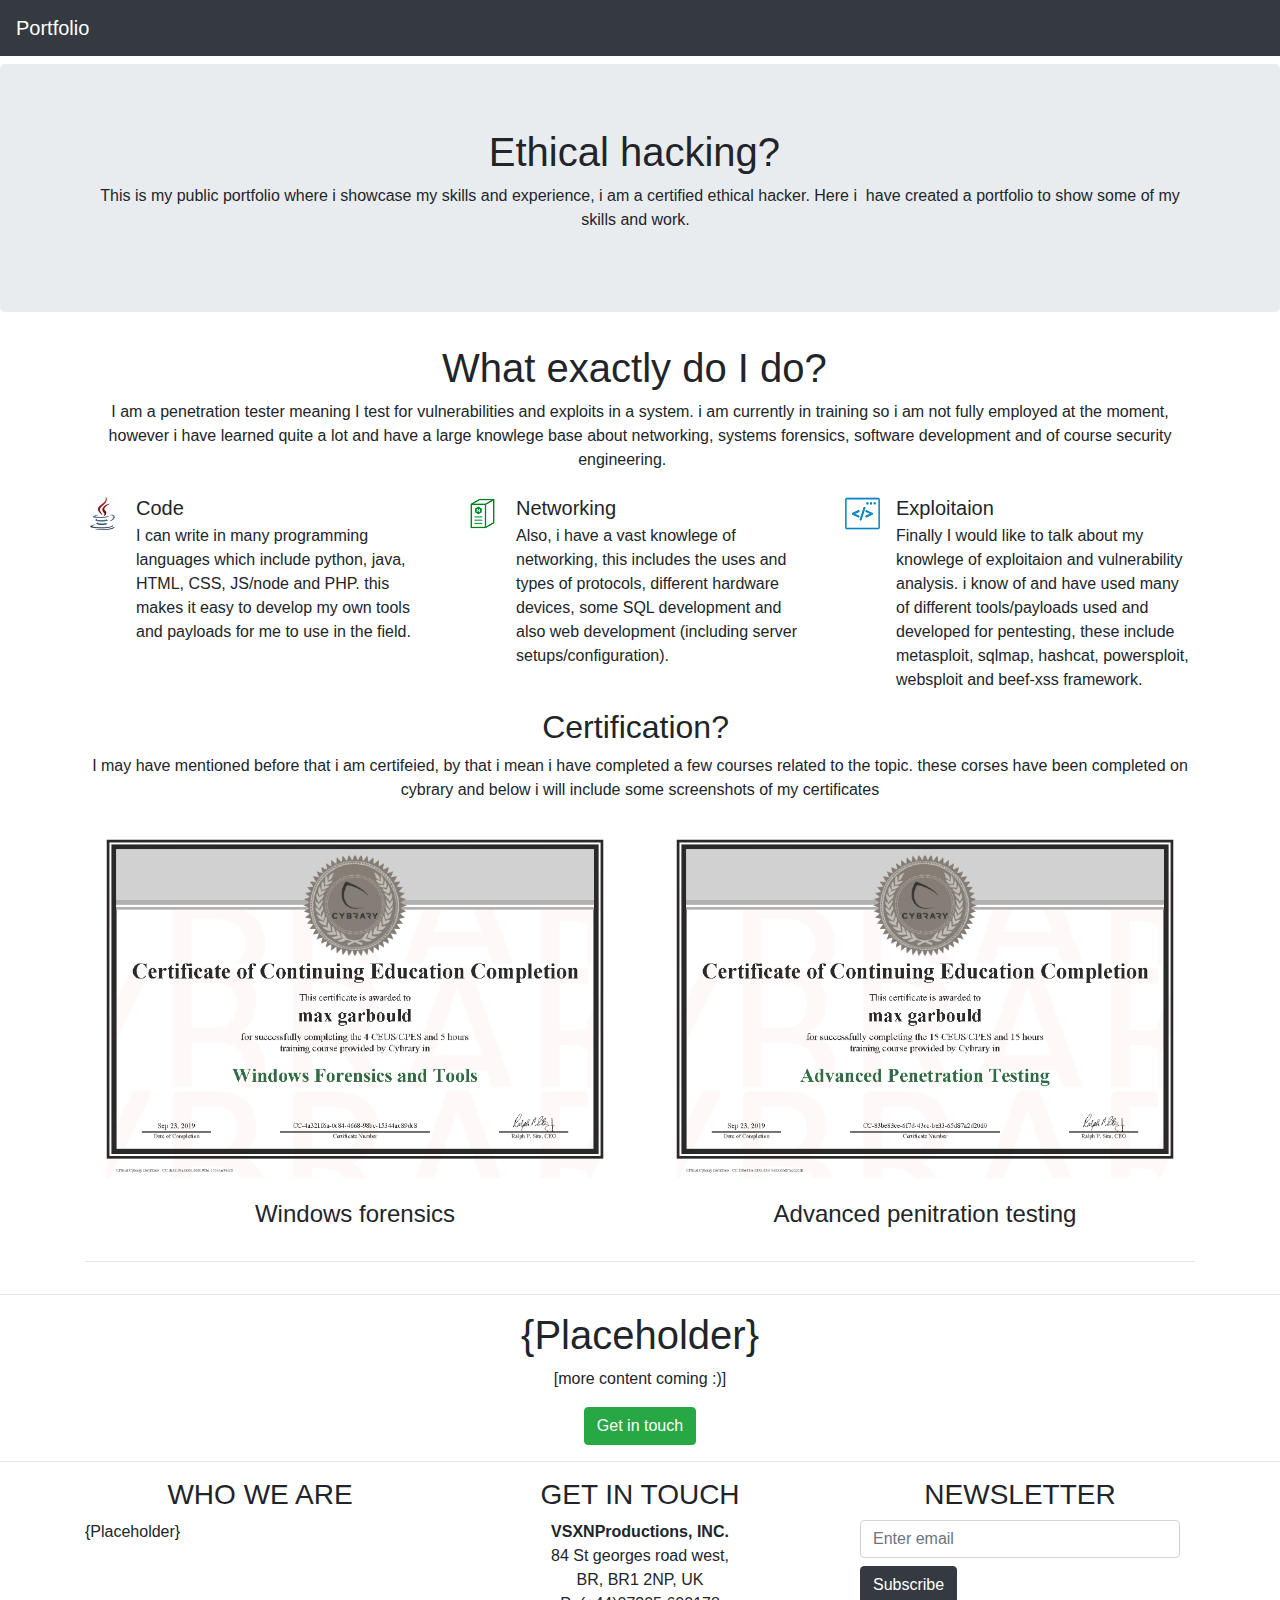
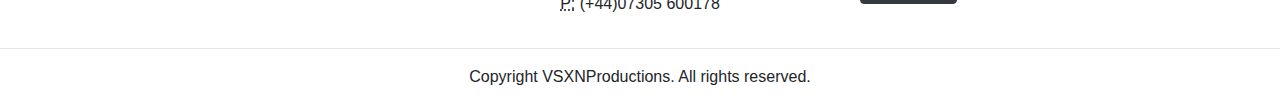
==== docs/index.html @ 8e60f8fa "Update" ====
<!DOCTYPE html>
<html lang="en">
  <head>
    <meta charset="utf-8">
    <meta http-equiv="X-UA-Compatible" content="IE=edge">
    <meta name="viewport" content="width=device-width, initial-scale=1">
    <title>VSXNProductions</title>
    <!-- Bootstrap -->
    <link href="../css/bootstrap-4.3.1.css" rel="stylesheet">
  </head>
  <body>
    <nav class="navbar navbar-expand-lg navbar-dark bg-dark">
      <a class="navbar-brand" href="#">Portfolio</a>
      <button class="navbar-toggler" type="button" data-toggle="collapse" data-target="#navbarSupportedContent" aria-controls="navbarSupportedContent" aria-expanded="false" aria-label="Toggle navigation">
      <span class="navbar-toggler-icon"></span>
      </button>        
            </a>
            <div class="dropdown-menu" aria-labelledby="navbarDropdown">
            </div>
          </li>
        </ul>
      </div>
    </nav>
    <section>
      <div class="jumbotron text-center mt-2">
        <div class="container">
          <div class="row">
            <div class="col-12">
              <h1>Ethical hacking?&nbsp;</h1>
              <p>This is my public portfolio where i showcase my skills and experience, i am a certified ethical hacker. Here i&nbsp; have created a portfolio to show some of my skills and work.&nbsp;&nbsp;</p>
            </div>
          </div>
        </div>
      </div>
    </section>
    <section>
      <div class="container">
        <div class="row">
          <div class="col-12 text-center">
            <h1>What exactly do I do?&nbsp;</h1>
            <p>I am a penetration tester meaning I test for vulnerabilities and exploits in a system. i am currently in training so i am not fully employed at the moment, however i have learned quite a lot and have a large knowlege base about networking, systems forensics, software development and of course security engineering.&nbsp; &nbsp; &nbsp; &nbsp;&nbsp;</p>
          </div>
        </div>
      </div>
    </section>
    <section>
      <div class="container mt-2">
        <div class="row">
          <div class="col-md-4 col-12">
            <ul class="list-unstyled">
              <li class="media">
                <img class="mr-3" src="../images/java.png" alt="Generic placeholder image">
                <div class="media-body">
                  <h5 class="mt-0 mb-1">Code</h5>
                  I can write in many programming languages which include python, java, HTML, CSS, JS/node and PHP. this makes it easy to develop my own tools and payloads for me to use in the field.
                </div>
              </li>
            </ul>
          </div>
          <div class="col-md-4 col-12">
            <ul class="list-unstyled">
              <li class="media">
                <img class="mr-3" src="../images/nginx.png" alt="Generic placeholder image">
                <div class="media-body">
                  <h5 class="mt-0 mb-1">Networking</h5>
                  Also, i have a vast knowlege of networking, this includes the uses and types of protocols, different hardware devices, some SQL development and also web development (including server setups/configuration).
                </div>
              </li>
            </ul>
          </div>
          <div class="col-md-4 col-12">
            <ul class="list-unstyled">
              <li class="media">
                <img class="mr-3" src="../images/sploit.png" alt="generic placeholder image">
                <div class="media-body">
                  <h5 class="mt-0 mb-1">Exploitaion&nbsp;&nbsp;</h5>
                  Finally I would like to talk about my knowlege of exploitaion and vulnerability analysis. i know of  and have used many of different tools/payloads used and developed for pentesting, these include metasploit, sqlmap, hashcat, powersploit, websploit and beef-xss framework.
                </div>
              </li>
            </ul>
          </div>
        </div>
      </div>
    </section>
    <section>
      <div class="container">
        <div class="row">
          <div class="col-12 text-center">
            <h2>Certification?&nbsp;</h2>
            <p>I may have mentioned before that i am certifeied, by that i mean i have completed a few courses related to the topic. these corses have been completed on cybrary and below i will include some screenshots of my certificates </p>
          </div>
        </div>
        <div class="row">
          <div class="col-md-6 col-12 text-center">
            <img class="img-fluid" src="../images/cert-forensics.png" alt="">
            <h4>Windows forensics</h4>
            <h6></h6>
          </div>
          <div class="col-md-6 col-12 text-center mt-md-0 mt-2">
            <img class="img-fluid" src="../images/cert-pentesting.png" alt="">
            <h4>Advanced penitration testing</h4>
            <h6></h6>
          </div>
        </div>
        <div class="row mt-2">
          <div class="col-md-3 col-6"><img class="img-fluid float-right" src="images/200x200.gif" alt=""></div>
          <div class="col-md-3 col-6"><img class="img-fluid float-left" src="images/200x200.gif" alt=""></div>
          <div class="col-md-3 col-6 mt-md-0 mt-1"><img class="img-fluid float-right" src="images/200x200.gif" alt=""></div>
          <div class="col-md-3 col-6 mt-md-0 mt-1"><img class="img-fluid float-left" src="images/200x200.gif" alt=""></div>
        </div>
        <hr>
        <div class="row">
          <div class="col-md-3 col-6"><img class="img-fluid float-right" src="images/200x200.gif" alt=""></div>
          <div class="col-md-3 col-6"><img class="img-fluid float-left" src="images/200x200.gif" alt=""></div>
          <div class="col-md-3 col-6 mt-md-0 mt-1"><img class="img-fluid float-right" src="images/200x200.gif" alt=""></div>
          <div class="col-md-3 col-6 mt-md-0 mt-1"><img class="img-fluid float-left" src="images/200x200.gif" alt=""></div>
        </div>
      </div>
    </section>
    <hr>
    <section>
      <div class="container">
        <div class="row">
          <div class="col-12 text-center">
            <h1>{Placeholder}</h1>
            <p>[more content coming :)]</p>
            <button type="button" class="btn btn-success">Get in touch</button>
          </div>
        </div>
      </div>
    </section>
    <hr>
    <div class="section">
      <div class="container">
        <div class="row">
          <div class="col-md-4 col-12">
            <h3 class="text-center">WHO WE ARE</h3>
            <p>{Placeholder}</p>
          </div>
          <div class="col-md-4 col-12">
            <h3 class="text-center">GET IN TOUCH</h3>
            <address class="text-center">
              <strong>VSXNProductions, INC.</strong><br>
              84 St georges road west,<br>
              BR, BR1 2NP, UK<br>
              <abbr title="Phone">P:</abbr> (+44)07305 600178
            </address>
          </div>
          <div class="col-md-4 col-12">
            <h3 class="text-center">NEWSLETTER</h3>
            <form>
              <div class="form-group col-12">
                <input type="email" class="form-control" id="exampleInputEmail1" placeholder="Enter email">
                <button type="submit" class="btn btn-dark mt-2">Subscribe</button>
              </div>
            </form>
          </div>
        </div>
      </div>
    </div>
    <hr>
    <footer class="text-center">
      <div class="container">
        <div class="row">
          <div class="col-12">
            <p>Copyright VSXNProductions. All rights reserved.</p>
          </div>
        </div>
      </div>
    </footer>
    <!-- jQuery (necessary for Bootstrap's JavaScript plugins) -->
    <script src="../js/jquery-3.3.1.min.js"></script>
    <!-- Include all compiled plugins (below), or include individual files as needed -->
    <script src="../js/popper.min.js"></script>
    <script src="../js/bootstrap-4.3.1.js"></script>
  </body>
</html>
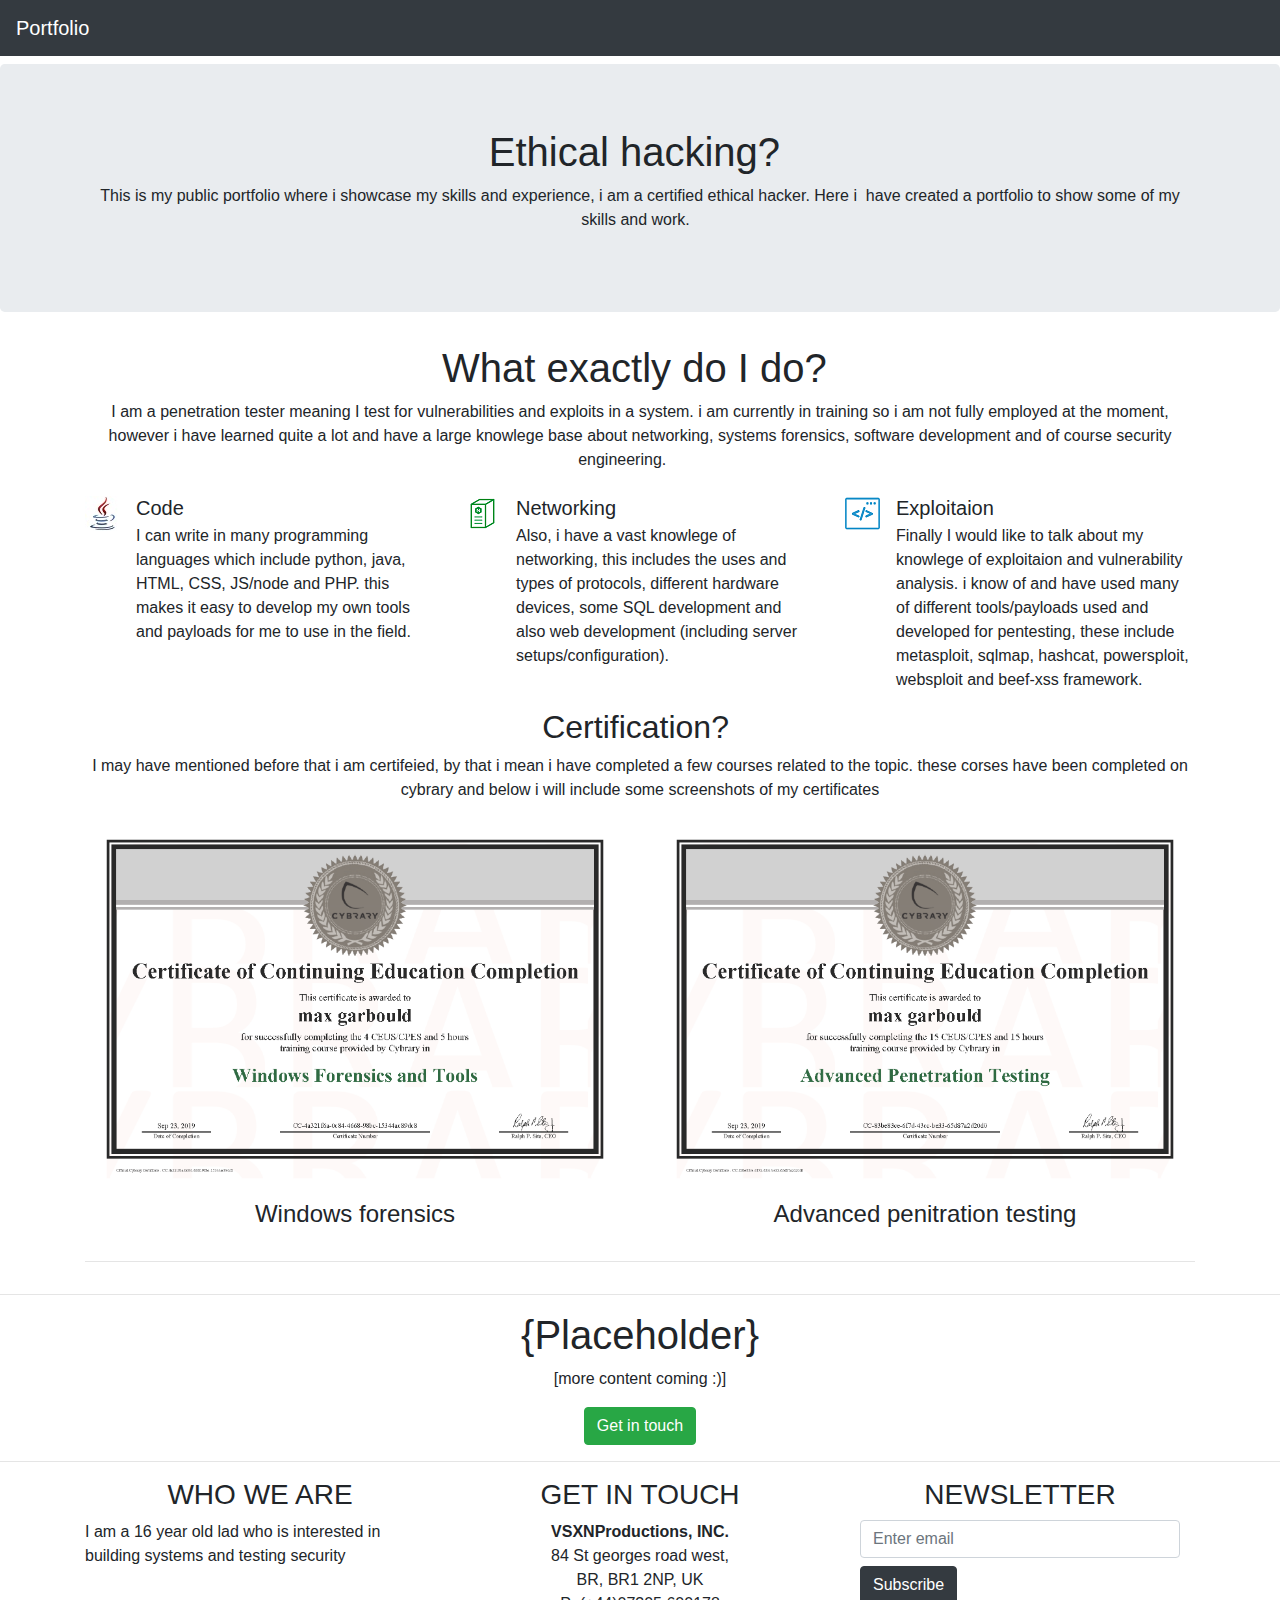
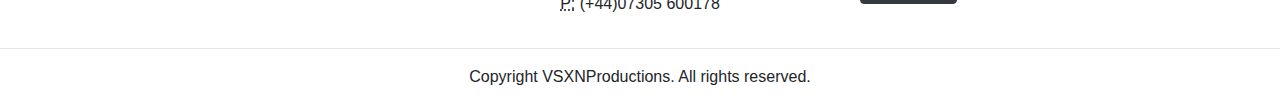
==== commit badde880: "Delete index.html" ====
--- a/docs/index.html
+++ b/docs/index.html
@@ -1,177 +1,177 @@
-<!DOCTYPE html>
-<html lang="en">
-  <head>
-    <meta charset="utf-8">
-    <meta http-equiv="X-UA-Compatible" content="IE=edge">
-    <meta name="viewport" content="width=device-width, initial-scale=1">
-    <title>VSXNProductions</title>
-    <!-- Bootstrap -->
-    <link href="../css/bootstrap-4.3.1.css" rel="stylesheet">
-  </head>
-  <body>
-    <nav class="navbar navbar-expand-lg navbar-dark bg-dark">
-      <a class="navbar-brand" href="#">Portfolio</a>
-      <button class="navbar-toggler" type="button" data-toggle="collapse" data-target="#navbarSupportedContent" aria-controls="navbarSupportedContent" aria-expanded="false" aria-label="Toggle navigation">
-      <span class="navbar-toggler-icon"></span>
-      </button>        
-            </a>
-            <div class="dropdown-menu" aria-labelledby="navbarDropdown">
-            </div>
-          </li>
-        </ul>
-      </div>
-    </nav>
-    <section>
-      <div class="jumbotron text-center mt-2">
-        <div class="container">
-          <div class="row">
-            <div class="col-12">
-              <h1>Ethical hacking?&nbsp;</h1>
-              <p>This is my public portfolio where i showcase my skills and experience, i am a certified ethical hacker. Here i&nbsp; have created a portfolio to show some of my skills and work.&nbsp;&nbsp;</p>
-            </div>
-          </div>
-        </div>
-      </div>
-    </section>
-    <section>
-      <div class="container">
-        <div class="row">
-          <div class="col-12 text-center">
-            <h1>What exactly do I do?&nbsp;</h1>
-            <p>I am a penetration tester meaning I test for vulnerabilities and exploits in a system. i am currently in training so i am not fully employed at the moment, however i have learned quite a lot and have a large knowlege base about networking, systems forensics, software development and of course security engineering.&nbsp; &nbsp; &nbsp; &nbsp;&nbsp;</p>
-          </div>
-        </div>
-      </div>
-    </section>
-    <section>
-      <div class="container mt-2">
-        <div class="row">
-          <div class="col-md-4 col-12">
-            <ul class="list-unstyled">
-              <li class="media">
-                <img class="mr-3" src="../images/java.png" alt="Generic placeholder image">
-                <div class="media-body">
-                  <h5 class="mt-0 mb-1">Code</h5>
-                  I can write in many programming languages which include python, java, HTML, CSS, JS/node and PHP. this makes it easy to develop my own tools and payloads for me to use in the field.
-                </div>
-              </li>
-            </ul>
-          </div>
-          <div class="col-md-4 col-12">
-            <ul class="list-unstyled">
-              <li class="media">
-                <img class="mr-3" src="../images/nginx.png" alt="Generic placeholder image">
-                <div class="media-body">
-                  <h5 class="mt-0 mb-1">Networking</h5>
-                  Also, i have a vast knowlege of networking, this includes the uses and types of protocols, different hardware devices, some SQL development and also web development (including server setups/configuration).
-                </div>
-              </li>
-            </ul>
-          </div>
-          <div class="col-md-4 col-12">
-            <ul class="list-unstyled">
-              <li class="media">
-                <img class="mr-3" src="../images/sploit.png" alt="generic placeholder image">
-                <div class="media-body">
-                  <h5 class="mt-0 mb-1">Exploitaion&nbsp;&nbsp;</h5>
-                  Finally I would like to talk about my knowlege of exploitaion and vulnerability analysis. i know of  and have used many of different tools/payloads used and developed for pentesting, these include metasploit, sqlmap, hashcat, powersploit, websploit and beef-xss framework.
-                </div>
-              </li>
-            </ul>
-          </div>
-        </div>
-      </div>
-    </section>
-    <section>
-      <div class="container">
-        <div class="row">
-          <div class="col-12 text-center">
-            <h2>Certification?&nbsp;</h2>
-            <p>I may have mentioned before that i am certifeied, by that i mean i have completed a few courses related to the topic. these corses have been completed on cybrary and below i will include some screenshots of my certificates </p>
-          </div>
-        </div>
-        <div class="row">
-          <div class="col-md-6 col-12 text-center">
-            <img class="img-fluid" src="../images/cert-forensics.png" alt="">
-            <h4>Windows forensics</h4>
-            <h6></h6>
-          </div>
-          <div class="col-md-6 col-12 text-center mt-md-0 mt-2">
-            <img class="img-fluid" src="../images/cert-pentesting.png" alt="">
-            <h4>Advanced penitration testing</h4>
-            <h6></h6>
-          </div>
-        </div>
-        <div class="row mt-2">
-          <div class="col-md-3 col-6"><img class="img-fluid float-right" src="images/200x200.gif" alt=""></div>
-          <div class="col-md-3 col-6"><img class="img-fluid float-left" src="images/200x200.gif" alt=""></div>
-          <div class="col-md-3 col-6 mt-md-0 mt-1"><img class="img-fluid float-right" src="images/200x200.gif" alt=""></div>
-          <div class="col-md-3 col-6 mt-md-0 mt-1"><img class="img-fluid float-left" src="images/200x200.gif" alt=""></div>
-        </div>
-        <hr>
-        <div class="row">
-          <div class="col-md-3 col-6"><img class="img-fluid float-right" src="images/200x200.gif" alt=""></div>
-          <div class="col-md-3 col-6"><img class="img-fluid float-left" src="images/200x200.gif" alt=""></div>
-          <div class="col-md-3 col-6 mt-md-0 mt-1"><img class="img-fluid float-right" src="images/200x200.gif" alt=""></div>
-          <div class="col-md-3 col-6 mt-md-0 mt-1"><img class="img-fluid float-left" src="images/200x200.gif" alt=""></div>
-        </div>
-      </div>
-    </section>
-    <hr>
-    <section>
-      <div class="container">
-        <div class="row">
-          <div class="col-12 text-center">
-            <h1>{Placeholder}</h1>
-            <p>[more content coming :)]</p>
-            <button type="button" class="btn btn-success">Get in touch</button>
-          </div>
-        </div>
-      </div>
-    </section>
-    <hr>
-    <div class="section">
-      <div class="container">
-        <div class="row">
-          <div class="col-md-4 col-12">
-            <h3 class="text-center">WHO WE ARE</h3>
-            <p>{Placeholder}</p>
-          </div>
-          <div class="col-md-4 col-12">
-            <h3 class="text-center">GET IN TOUCH</h3>
-            <address class="text-center">
-              <strong>VSXNProductions, INC.</strong><br>
-              84 St georges road west,<br>
-              BR, BR1 2NP, UK<br>
-              <abbr title="Phone">P:</abbr> (+44)07305 600178
-            </address>
-          </div>
-          <div class="col-md-4 col-12">
-            <h3 class="text-center">NEWSLETTER</h3>
-            <form>
-              <div class="form-group col-12">
-                <input type="email" class="form-control" id="exampleInputEmail1" placeholder="Enter email">
-                <button type="submit" class="btn btn-dark mt-2">Subscribe</button>
-              </div>
-            </form>
-          </div>
-        </div>
-      </div>
-    </div>
-    <hr>
-    <footer class="text-center">
-      <div class="container">
-        <div class="row">
-          <div class="col-12">
-            <p>Copyright VSXNProductions. All rights reserved.</p>
-          </div>
-        </div>
-      </div>
-    </footer>
-    <!-- jQuery (necessary for Bootstrap's JavaScript plugins) -->
-    <script src="../js/jquery-3.3.1.min.js"></script>
-    <!-- Include all compiled plugins (below), or include individual files as needed -->
-    <script src="../js/popper.min.js"></script>
-    <script src="../js/bootstrap-4.3.1.js"></script>
-  </body>
+<!DOCTYPE html>
+<html lang="en">
+  <head>
+    <meta charset="utf-8">
+    <meta http-equiv="X-UA-Compatible" content="IE=edge">
+    <meta name="viewport" content="width=device-width, initial-scale=1">
+    <title>VSXNProductions</title>
+    <!-- Bootstrap -->
+    <link href="../css/bootstrap-4.3.1.css" rel="stylesheet">
+  </head>
+  <body>
+    <nav class="navbar navbar-expand-lg navbar-dark bg-dark">
+      <a class="navbar-brand" href="#">Portfolio</a>
+      <button class="navbar-toggler" type="button" data-toggle="collapse" data-target="#navbarSupportedContent" aria-controls="navbarSupportedContent" aria-expanded="false" aria-label="Toggle navigation">
+      <span class="navbar-toggler-icon"></span>
+      </button>        
+            </a>
+            <div class="dropdown-menu" aria-labelledby="navbarDropdown">
+            </div>
+          </li>
+        </ul>
+      </div>
+    </nav>
+    <section>
+      <div class="jumbotron text-center mt-2">
+        <div class="container">
+          <div class="row">
+            <div class="col-12">
+              <h1>Ethical hacking?&nbsp;</h1>
+              <p>This is my public portfolio where i showcase my skills and experience, i am a certified ethical hacker. Here i&nbsp; have created a portfolio to show some of my skills and work.&nbsp;&nbsp;</p>
+            </div>
+          </div>
+        </div>
+      </div>
+    </section>
+    <section>
+      <div class="container">
+        <div class="row">
+          <div class="col-12 text-center">
+            <h1>What exactly do I do?&nbsp;</h1>
+            <p>I am a penetration tester meaning I test for vulnerabilities and exploits in a system. i am currently in training so i am not fully employed at the moment, however i have learned quite a lot and have a large knowlege base about networking, systems forensics, software development and of course security engineering.&nbsp; &nbsp; &nbsp; &nbsp;&nbsp;</p>
+          </div>
+        </div>
+      </div>
+    </section>
+    <section>
+      <div class="container mt-2">
+        <div class="row">
+          <div class="col-md-4 col-12">
+            <ul class="list-unstyled">
+              <li class="media">
+                <img class="mr-3" src="../images/java.png" alt="Generic placeholder image">
+                <div class="media-body">
+                  <h5 class="mt-0 mb-1">Code</h5>
+                  I can write in many programming languages which include python, java, HTML, CSS, JS/node and PHP. this makes it easy to develop my own tools and payloads for me to use in the field.
+                </div>
+              </li>
+            </ul>
+          </div>
+          <div class="col-md-4 col-12">
+            <ul class="list-unstyled">
+              <li class="media">
+                <img class="mr-3" src="../images/nginx.png" alt="Generic placeholder image">
+                <div class="media-body">
+                  <h5 class="mt-0 mb-1">Networking</h5>
+                  Also, i have a vast knowlege of networking, this includes the uses and types of protocols, different hardware devices, some SQL development and also web development (including server setups/configuration).
+                </div>
+              </li>
+            </ul>
+          </div>
+          <div class="col-md-4 col-12">
+            <ul class="list-unstyled">
+              <li class="media">
+                <img class="mr-3" src="../images/sploit.png" alt="generic placeholder image">
+                <div class="media-body">
+                  <h5 class="mt-0 mb-1">Exploitaion&nbsp;&nbsp;</h5>
+                  Finally I would like to talk about my knowlege of exploitaion and vulnerability analysis. i know of  and have used many of different tools/payloads used and developed for pentesting, these include metasploit, sqlmap, hashcat, powersploit, websploit and beef-xss framework.
+                </div>
+              </li>
+            </ul>
+          </div>
+        </div>
+      </div>
+    </section>
+    <section>
+      <div class="container">
+        <div class="row">
+          <div class="col-12 text-center">
+            <h2>Certification?&nbsp;</h2>
+            <p>I may have mentioned before that i am certifeied, by that i mean i have completed a few courses related to the topic. these corses have been completed on cybrary and below i will include some screenshots of my certificates </p>
+          </div>
+        </div>
+        <div class="row">
+          <div class="col-md-6 col-12 text-center">
+            <img class="img-fluid" src="../images/cert-forensics.png" alt="">
+            <h4>Windows forensics</h4>
+            <h6></h6>
+          </div>
+          <div class="col-md-6 col-12 text-center mt-md-0 mt-2">
+            <img class="img-fluid" src="../images/cert-pentesting.png" alt="">
+            <h4>Advanced penitration testing</h4>
+            <h6></h6>
+          </div>
+        </div>
+        <div class="row mt-2">
+          <div class="col-md-3 col-6"><img class="img-fluid float-right" src="images/200x200.gif" alt=""></div>
+          <div class="col-md-3 col-6"><img class="img-fluid float-left" src="images/200x200.gif" alt=""></div>
+          <div class="col-md-3 col-6 mt-md-0 mt-1"><img class="img-fluid float-right" src="images/200x200.gif" alt=""></div>
+          <div class="col-md-3 col-6 mt-md-0 mt-1"><img class="img-fluid float-left" src="images/200x200.gif" alt=""></div>
+        </div>
+        <hr>
+        <div class="row">
+          <div class="col-md-3 col-6"><img class="img-fluid float-right" src="images/200x200.gif" alt=""></div>
+          <div class="col-md-3 col-6"><img class="img-fluid float-left" src="images/200x200.gif" alt=""></div>
+          <div class="col-md-3 col-6 mt-md-0 mt-1"><img class="img-fluid float-right" src="images/200x200.gif" alt=""></div>
+          <div class="col-md-3 col-6 mt-md-0 mt-1"><img class="img-fluid float-left" src="images/200x200.gif" alt=""></div>
+        </div>
+      </div>
+    </section>
+    <hr>
+    <section>
+      <div class="container">
+        <div class="row">
+          <div class="col-12 text-center">
+            <h1>{Placeholder}</h1>
+            <p>[more content coming :)]</p>
+            <button type="button" class="btn btn-success">Get in touch</button>
+          </div>
+        </div>
+      </div>
+    </section>
+    <hr>
+    <div class="section">
+      <div class="container">
+        <div class="row">
+          <div class="col-md-4 col-12">
+            <h3 class="text-center">WHO WE ARE</h3>
+            <p>I am a 16 year old lad who is interested in building systems and testing security</p>
+          </div>
+          <div class="col-md-4 col-12">
+            <h3 class="text-center">GET IN TOUCH</h3>
+            <address class="text-center">
+              <strong>VSXNProductions, INC.</strong><br>
+              84 St georges road west,<br>
+              BR, BR1 2NP, UK<br>
+              <abbr title="Phone">P:</abbr> (+44)07305 600178
+            </address>
+          </div>
+          <div class="col-md-4 col-12">
+            <h3 class="text-center">NEWSLETTER</h3>
+            <form>
+              <div class="form-group col-12">
+                <input type="email" class="form-control" id="exampleInputEmail1" placeholder="Enter email">
+                <button type="submit" class="btn btn-dark mt-2">Subscribe</button>
+              </div>
+            </form>
+          </div>
+        </div>
+      </div>
+    </div>
+    <hr>
+    <footer class="text-center">
+      <div class="container">
+        <div class="row">
+          <div class="col-12">
+            <p>Copyright VSXNProductions. All rights reserved.</p>
+          </div>
+        </div>
+      </div>
+    </footer>
+    <!-- jQuery (necessary for Bootstrap's JavaScript plugins) -->
+    <script src="../js/jquery-3.3.1.min.js"></script>
+    <!-- Include all compiled plugins (below), or include individual files as needed -->
+    <script src="../js/popper.min.js"></script>
+    <script src="../js/bootstrap-4.3.1.js"></script>
+  </body>
 </html>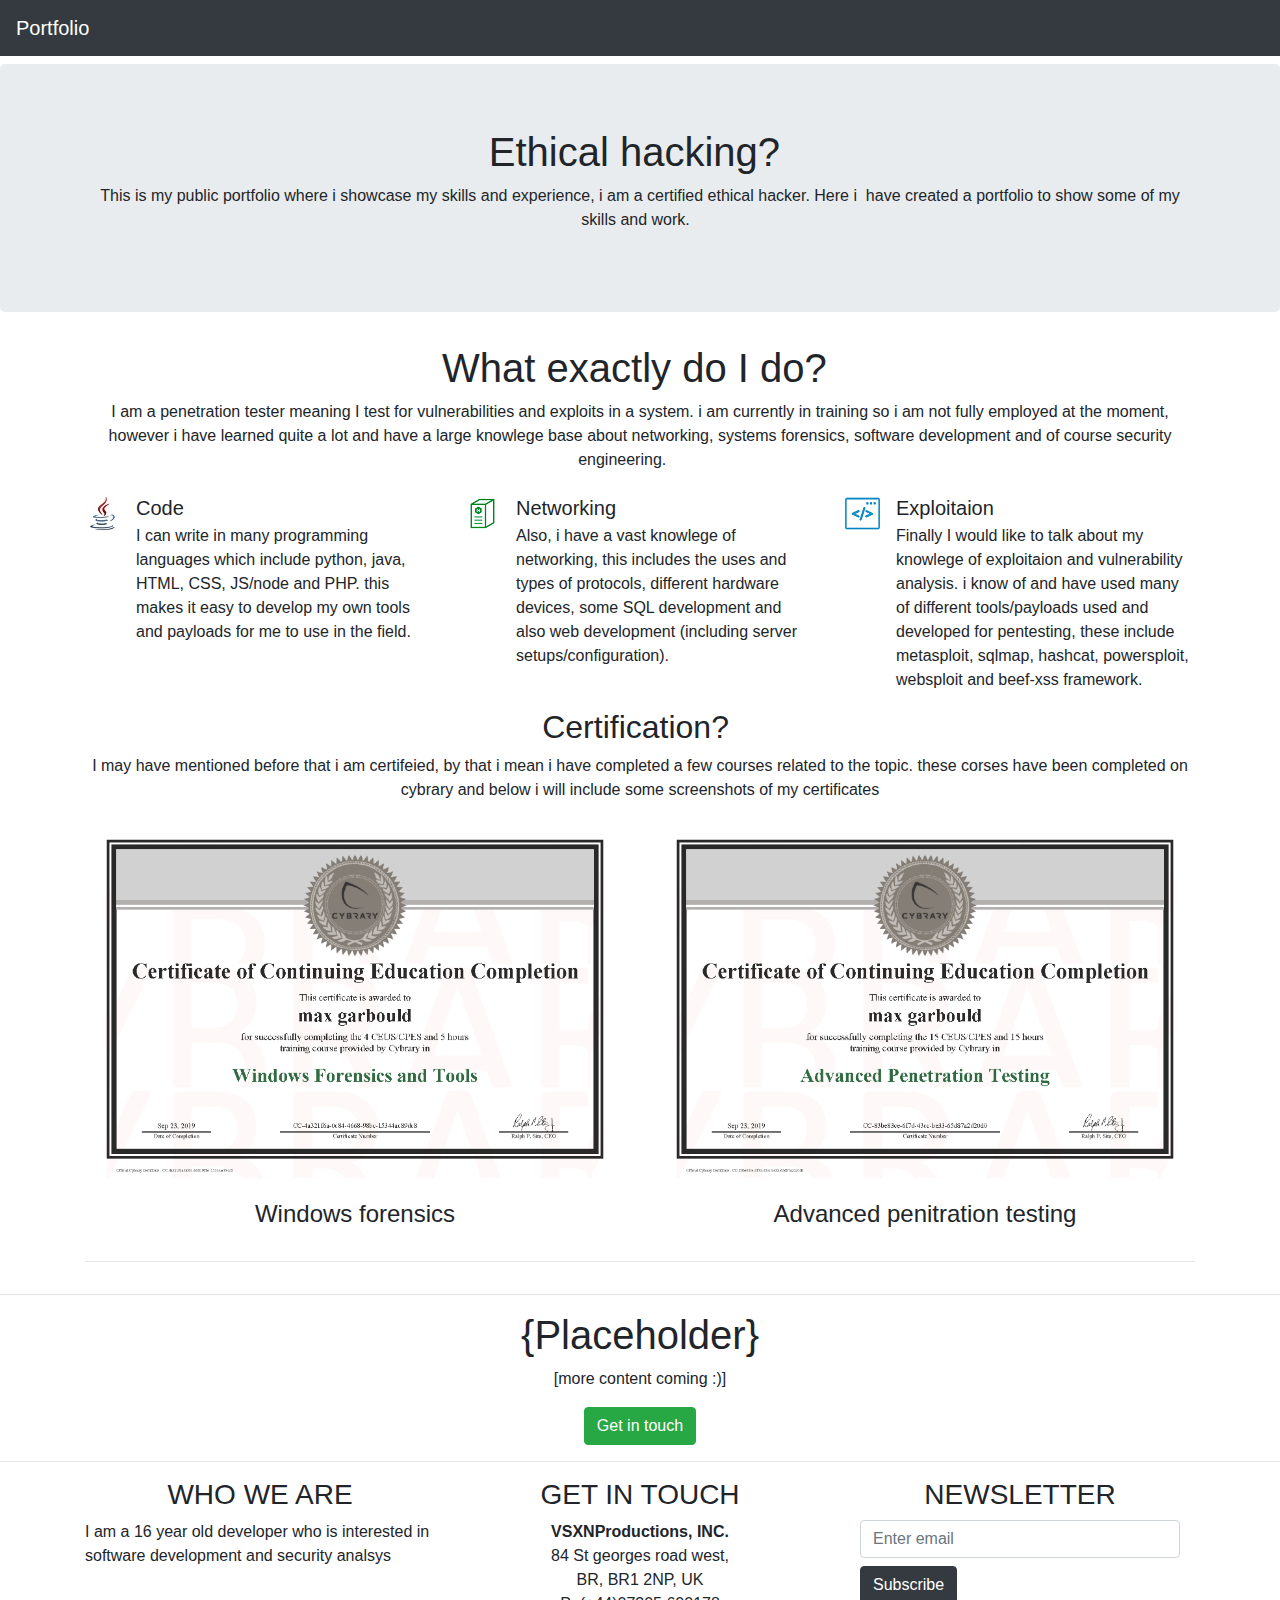
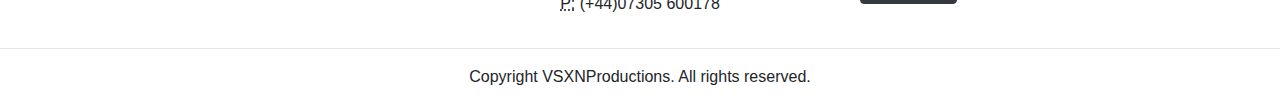
==== commit 12e71f3b: "Update" ====
--- a/docs/index.html
+++ b/docs/index.html
@@ -1,177 +1,177 @@
-<!DOCTYPE html>
-<html lang="en">
-  <head>
-    <meta charset="utf-8">
-    <meta http-equiv="X-UA-Compatible" content="IE=edge">
-    <meta name="viewport" content="width=device-width, initial-scale=1">
-    <title>VSXNProductions</title>
-    <!-- Bootstrap -->
-    <link href="../css/bootstrap-4.3.1.css" rel="stylesheet">
-  </head>
-  <body>
-    <nav class="navbar navbar-expand-lg navbar-dark bg-dark">
-      <a class="navbar-brand" href="#">Portfolio</a>
-      <button class="navbar-toggler" type="button" data-toggle="collapse" data-target="#navbarSupportedContent" aria-controls="navbarSupportedContent" aria-expanded="false" aria-label="Toggle navigation">
-      <span class="navbar-toggler-icon"></span>
-      </button>        
-            </a>
-            <div class="dropdown-menu" aria-labelledby="navbarDropdown">
-            </div>
-          </li>
-        </ul>
-      </div>
-    </nav>
-    <section>
-      <div class="jumbotron text-center mt-2">
-        <div class="container">
-          <div class="row">
-            <div class="col-12">
-              <h1>Ethical hacking?&nbsp;</h1>
-              <p>This is my public portfolio where i showcase my skills and experience, i am a certified ethical hacker. Here i&nbsp; have created a portfolio to show some of my skills and work.&nbsp;&nbsp;</p>
-            </div>
-          </div>
-        </div>
-      </div>
-    </section>
-    <section>
-      <div class="container">
-        <div class="row">
-          <div class="col-12 text-center">
-            <h1>What exactly do I do?&nbsp;</h1>
-            <p>I am a penetration tester meaning I test for vulnerabilities and exploits in a system. i am currently in training so i am not fully employed at the moment, however i have learned quite a lot and have a large knowlege base about networking, systems forensics, software development and of course security engineering.&nbsp; &nbsp; &nbsp; &nbsp;&nbsp;</p>
-          </div>
-        </div>
-      </div>
-    </section>
-    <section>
-      <div class="container mt-2">
-        <div class="row">
-          <div class="col-md-4 col-12">
-            <ul class="list-unstyled">
-              <li class="media">
-                <img class="mr-3" src="../images/java.png" alt="Generic placeholder image">
-                <div class="media-body">
-                  <h5 class="mt-0 mb-1">Code</h5>
-                  I can write in many programming languages which include python, java, HTML, CSS, JS/node and PHP. this makes it easy to develop my own tools and payloads for me to use in the field.
-                </div>
-              </li>
-            </ul>
-          </div>
-          <div class="col-md-4 col-12">
-            <ul class="list-unstyled">
-              <li class="media">
-                <img class="mr-3" src="../images/nginx.png" alt="Generic placeholder image">
-                <div class="media-body">
-                  <h5 class="mt-0 mb-1">Networking</h5>
-                  Also, i have a vast knowlege of networking, this includes the uses and types of protocols, different hardware devices, some SQL development and also web development (including server setups/configuration).
-                </div>
-              </li>
-            </ul>
-          </div>
-          <div class="col-md-4 col-12">
-            <ul class="list-unstyled">
-              <li class="media">
-                <img class="mr-3" src="../images/sploit.png" alt="generic placeholder image">
-                <div class="media-body">
-                  <h5 class="mt-0 mb-1">Exploitaion&nbsp;&nbsp;</h5>
-                  Finally I would like to talk about my knowlege of exploitaion and vulnerability analysis. i know of  and have used many of different tools/payloads used and developed for pentesting, these include metasploit, sqlmap, hashcat, powersploit, websploit and beef-xss framework.
-                </div>
-              </li>
-            </ul>
-          </div>
-        </div>
-      </div>
-    </section>
-    <section>
-      <div class="container">
-        <div class="row">
-          <div class="col-12 text-center">
-            <h2>Certification?&nbsp;</h2>
-            <p>I may have mentioned before that i am certifeied, by that i mean i have completed a few courses related to the topic. these corses have been completed on cybrary and below i will include some screenshots of my certificates </p>
-          </div>
-        </div>
-        <div class="row">
-          <div class="col-md-6 col-12 text-center">
-            <img class="img-fluid" src="../images/cert-forensics.png" alt="">
-            <h4>Windows forensics</h4>
-            <h6></h6>
-          </div>
-          <div class="col-md-6 col-12 text-center mt-md-0 mt-2">
-            <img class="img-fluid" src="../images/cert-pentesting.png" alt="">
-            <h4>Advanced penitration testing</h4>
-            <h6></h6>
-          </div>
-        </div>
-        <div class="row mt-2">
-          <div class="col-md-3 col-6"><img class="img-fluid float-right" src="images/200x200.gif" alt=""></div>
-          <div class="col-md-3 col-6"><img class="img-fluid float-left" src="images/200x200.gif" alt=""></div>
-          <div class="col-md-3 col-6 mt-md-0 mt-1"><img class="img-fluid float-right" src="images/200x200.gif" alt=""></div>
-          <div class="col-md-3 col-6 mt-md-0 mt-1"><img class="img-fluid float-left" src="images/200x200.gif" alt=""></div>
-        </div>
-        <hr>
-        <div class="row">
-          <div class="col-md-3 col-6"><img class="img-fluid float-right" src="images/200x200.gif" alt=""></div>
-          <div class="col-md-3 col-6"><img class="img-fluid float-left" src="images/200x200.gif" alt=""></div>
-          <div class="col-md-3 col-6 mt-md-0 mt-1"><img class="img-fluid float-right" src="images/200x200.gif" alt=""></div>
-          <div class="col-md-3 col-6 mt-md-0 mt-1"><img class="img-fluid float-left" src="images/200x200.gif" alt=""></div>
-        </div>
-      </div>
-    </section>
-    <hr>
-    <section>
-      <div class="container">
-        <div class="row">
-          <div class="col-12 text-center">
-            <h1>{Placeholder}</h1>
-            <p>[more content coming :)]</p>
-            <button type="button" class="btn btn-success">Get in touch</button>
-          </div>
-        </div>
-      </div>
-    </section>
-    <hr>
-    <div class="section">
-      <div class="container">
-        <div class="row">
-          <div class="col-md-4 col-12">
-            <h3 class="text-center">WHO WE ARE</h3>
-            <p>I am a 16 year old lad who is interested in building systems and testing security</p>
-          </div>
-          <div class="col-md-4 col-12">
-            <h3 class="text-center">GET IN TOUCH</h3>
-            <address class="text-center">
-              <strong>VSXNProductions, INC.</strong><br>
-              84 St georges road west,<br>
-              BR, BR1 2NP, UK<br>
-              <abbr title="Phone">P:</abbr> (+44)07305 600178
-            </address>
-          </div>
-          <div class="col-md-4 col-12">
-            <h3 class="text-center">NEWSLETTER</h3>
-            <form>
-              <div class="form-group col-12">
-                <input type="email" class="form-control" id="exampleInputEmail1" placeholder="Enter email">
-                <button type="submit" class="btn btn-dark mt-2">Subscribe</button>
-              </div>
-            </form>
-          </div>
-        </div>
-      </div>
-    </div>
-    <hr>
-    <footer class="text-center">
-      <div class="container">
-        <div class="row">
-          <div class="col-12">
-            <p>Copyright VSXNProductions. All rights reserved.</p>
-          </div>
-        </div>
-      </div>
-    </footer>
-    <!-- jQuery (necessary for Bootstrap's JavaScript plugins) -->
-    <script src="../js/jquery-3.3.1.min.js"></script>
-    <!-- Include all compiled plugins (below), or include individual files as needed -->
-    <script src="../js/popper.min.js"></script>
-    <script src="../js/bootstrap-4.3.1.js"></script>
-  </body>
+<!DOCTYPE html>
+<html lang="en">
+  <head>
+    <meta charset="utf-8">
+    <meta http-equiv="X-UA-Compatible" content="IE=edge">
+    <meta name="viewport" content="width=device-width, initial-scale=1">
+    <title>VSXNProductions</title>
+    <!-- Bootstrap -->
+    <link href="../css/bootstrap-4.3.1.css" rel="stylesheet">
+  </head>
+  <body>
+    <nav class="navbar navbar-expand-lg navbar-dark bg-dark">
+      <a class="navbar-brand" href="#">Portfolio</a>
+      <button class="navbar-toggler" type="button" data-toggle="collapse" data-target="#navbarSupportedContent" aria-controls="navbarSupportedContent" aria-expanded="false" aria-label="Toggle navigation">
+      <span class="navbar-toggler-icon"></span>
+      </button>        
+            </a>
+            <div class="dropdown-menu" aria-labelledby="navbarDropdown">
+            </div>
+          </li>
+        </ul>
+      </div>
+    </nav>
+    <section>
+      <div class="jumbotron text-center mt-2">
+        <div class="container">
+          <div class="row">
+            <div class="col-12">
+              <h1>Ethical hacking?&nbsp;</h1>
+              <p>This is my public portfolio where i showcase my skills and experience, i am a certified ethical hacker. Here i&nbsp; have created a portfolio to show some of my skills and work.&nbsp;&nbsp;</p>
+            </div>
+          </div>
+        </div>
+      </div>
+    </section>
+    <section>
+      <div class="container">
+        <div class="row">
+          <div class="col-12 text-center">
+            <h1>What exactly do I do?&nbsp;</h1>
+            <p>I am a penetration tester meaning I test for vulnerabilities and exploits in a system. i am currently in training so i am not fully employed at the moment, however i have learned quite a lot and have a large knowlege base about networking, systems forensics, software development and of course security engineering.&nbsp; &nbsp; &nbsp; &nbsp;&nbsp;</p>
+          </div>
+        </div>
+      </div>
+    </section>
+    <section>
+      <div class="container mt-2">
+        <div class="row">
+          <div class="col-md-4 col-12">
+            <ul class="list-unstyled">
+              <li class="media">
+                <img class="mr-3" src="../images/java.png" alt="Generic placeholder image">
+                <div class="media-body">
+                  <h5 class="mt-0 mb-1">Code</h5>
+                  I can write in many programming languages which include python, java, HTML, CSS, JS/node and PHP. this makes it easy to develop my own tools and payloads for me to use in the field.
+                </div>
+              </li>
+            </ul>
+          </div>
+          <div class="col-md-4 col-12">
+            <ul class="list-unstyled">
+              <li class="media">
+                <img class="mr-3" src="../images/nginx.png" alt="Generic placeholder image">
+                <div class="media-body">
+                  <h5 class="mt-0 mb-1">Networking</h5>
+                  Also, i have a vast knowlege of networking, this includes the uses and types of protocols, different hardware devices, some SQL development and also web development (including server setups/configuration).
+                </div>
+              </li>
+            </ul>
+          </div>
+          <div class="col-md-4 col-12">
+            <ul class="list-unstyled">
+              <li class="media">
+                <img class="mr-3" src="../images/sploit.png" alt="generic placeholder image">
+                <div class="media-body">
+                  <h5 class="mt-0 mb-1">Exploitaion&nbsp;&nbsp;</h5>
+                  Finally I would like to talk about my knowlege of exploitaion and vulnerability analysis. i know of  and have used many of different tools/payloads used and developed for pentesting, these include metasploit, sqlmap, hashcat, powersploit, websploit and beef-xss framework.
+                </div>
+              </li>
+            </ul>
+          </div>
+        </div>
+      </div>
+    </section>
+    <section>
+      <div class="container">
+        <div class="row">
+          <div class="col-12 text-center">
+            <h2>Certification?&nbsp;</h2>
+            <p>I may have mentioned before that i am certifeied, by that i mean i have completed a few courses related to the topic. these corses have been completed on cybrary and below i will include some screenshots of my certificates </p>
+          </div>
+        </div>
+        <div class="row">
+          <div class="col-md-6 col-12 text-center">
+            <img class="img-fluid" src="../images/cert-forensics.png" alt="">
+            <h4>Windows forensics</h4>
+            <h6></h6>
+          </div>
+          <div class="col-md-6 col-12 text-center mt-md-0 mt-2">
+            <img class="img-fluid" src="../images/cert-pentesting.png" alt="">
+            <h4>Advanced penitration testing</h4>
+            <h6></h6>
+          </div>
+        </div>
+        <div class="row mt-2">
+          <div class="col-md-3 col-6"><img class="img-fluid float-right" src="images/200x200.gif" alt=""></div>
+          <div class="col-md-3 col-6"><img class="img-fluid float-left" src="images/200x200.gif" alt=""></div>
+          <div class="col-md-3 col-6 mt-md-0 mt-1"><img class="img-fluid float-right" src="images/200x200.gif" alt=""></div>
+          <div class="col-md-3 col-6 mt-md-0 mt-1"><img class="img-fluid float-left" src="images/200x200.gif" alt=""></div>
+        </div>
+        <hr>
+        <div class="row">
+          <div class="col-md-3 col-6"><img class="img-fluid float-right" src="images/200x200.gif" alt=""></div>
+          <div class="col-md-3 col-6"><img class="img-fluid float-left" src="images/200x200.gif" alt=""></div>
+          <div class="col-md-3 col-6 mt-md-0 mt-1"><img class="img-fluid float-right" src="images/200x200.gif" alt=""></div>
+          <div class="col-md-3 col-6 mt-md-0 mt-1"><img class="img-fluid float-left" src="images/200x200.gif" alt=""></div>
+        </div>
+      </div>
+    </section>
+    <hr>
+    <section>
+      <div class="container">
+        <div class="row">
+          <div class="col-12 text-center">
+            <h1>{Placeholder}</h1>
+            <p>[more content coming :)]</p>
+            <button type="button" class="btn btn-success">Get in touch</button>
+          </div>
+        </div>
+      </div>
+    </section>
+    <hr>
+    <div class="section">
+      <div class="container">
+        <div class="row">
+          <div class="col-md-4 col-12">
+            <h3 class="text-center">WHO WE ARE</h3>
+            <p>I am a 16 year old developer who is interested in software development and security analsys</p>
+          </div>
+          <div class="col-md-4 col-12">
+            <h3 class="text-center">GET IN TOUCH</h3>
+            <address class="text-center">
+              <strong>VSXNProductions, INC.</strong><br>
+              84 St georges road west,<br>
+              BR, BR1 2NP, UK<br>
+              <abbr title="Phone">P:</abbr> (+44)07305 600178
+            </address>
+          </div>
+          <div class="col-md-4 col-12">
+            <h3 class="text-center">NEWSLETTER</h3>
+            <form>
+              <div class="form-group col-12">
+                <input type="email" class="form-control" id="exampleInputEmail1" placeholder="Enter email">
+                <button type="submit" class="btn btn-dark mt-2">Subscribe</button>
+              </div>
+            </form>
+          </div>
+        </div>
+      </div>
+    </div>
+    <hr>
+    <footer class="text-center">
+      <div class="container">
+        <div class="row">
+          <div class="col-12">
+            <p>Copyright VSXNProductions. All rights reserved.</p>
+          </div>
+        </div>
+      </div>
+    </footer>
+    <!-- jQuery (necessary for Bootstrap's JavaScript plugins) -->
+    <script src="../js/jquery-3.3.1.min.js"></script>
+    <!-- Include all compiled plugins (below), or include individual files as needed -->
+    <script src="../js/popper.min.js"></script>
+    <script src="../js/bootstrap-4.3.1.js"></script>
+  </body>
 </html>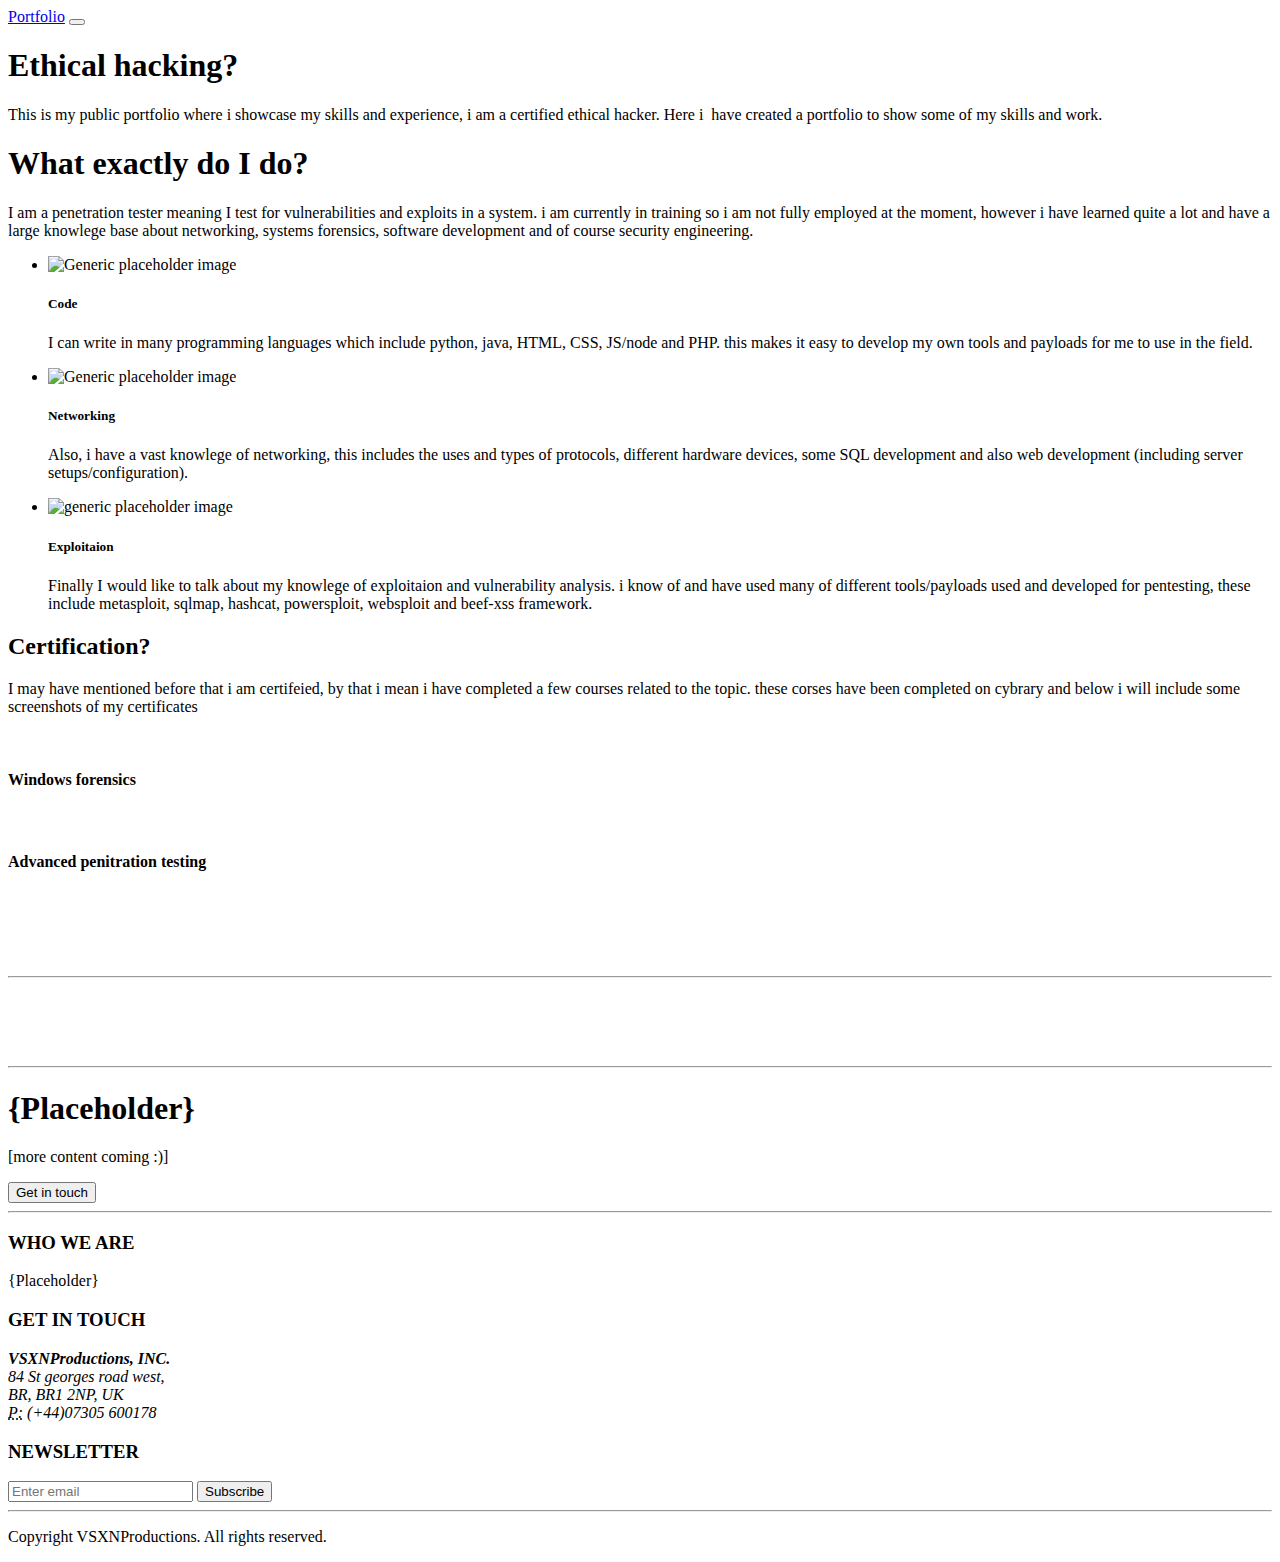
==== commit 01431174: "Merge branch 'main' of https://github.com/CodeBeast1997/VSXNProductions into _" ====
--- a/docs/index.html
+++ b/docs/index.html
@@ -4,9 +4,9 @@
     <meta charset="utf-8">
     <meta http-equiv="X-UA-Compatible" content="IE=edge">
     <meta name="viewport" content="width=device-width, initial-scale=1">
-    <title>VSXNProductions</title>
+    <title>Bootstrap Portfolio Page Template</title>
     <!-- Bootstrap -->
-    <link href="../css/bootstrap-4.3.1.css" rel="stylesheet">
+    <link href="css/bootstrap-4.3.1.css" rel="stylesheet">
   </head>
   <body>
     <nav class="navbar navbar-expand-lg navbar-dark bg-dark">
@@ -49,7 +49,7 @@
           <div class="col-md-4 col-12">
             <ul class="list-unstyled">
               <li class="media">
-                <img class="mr-3" src="../images/java.png" alt="Generic placeholder image">
+                <img class="mr-3" src="images/java.png" alt="Generic placeholder image">
                 <div class="media-body">
                   <h5 class="mt-0 mb-1">Code</h5>
                   I can write in many programming languages which include python, java, HTML, CSS, JS/node and PHP. this makes it easy to develop my own tools and payloads for me to use in the field.
@@ -60,7 +60,7 @@
           <div class="col-md-4 col-12">
             <ul class="list-unstyled">
               <li class="media">
-                <img class="mr-3" src="../images/nginx.png" alt="Generic placeholder image">
+                <img class="mr-3" src="images/nginx.png" alt="Generic placeholder image">
                 <div class="media-body">
                   <h5 class="mt-0 mb-1">Networking</h5>
                   Also, i have a vast knowlege of networking, this includes the uses and types of protocols, different hardware devices, some SQL development and also web development (including server setups/configuration).
@@ -71,7 +71,7 @@
           <div class="col-md-4 col-12">
             <ul class="list-unstyled">
               <li class="media">
-                <img class="mr-3" src="../images/sploit.png" alt="generic placeholder image">
+                <img class="mr-3" src="images/sploit.png" alt="generic placeholder image">
                 <div class="media-body">
                   <h5 class="mt-0 mb-1">Exploitaion&nbsp;&nbsp;</h5>
                   Finally I would like to talk about my knowlege of exploitaion and vulnerability analysis. i know of  and have used many of different tools/payloads used and developed for pentesting, these include metasploit, sqlmap, hashcat, powersploit, websploit and beef-xss framework.
@@ -92,12 +92,12 @@
         </div>
         <div class="row">
           <div class="col-md-6 col-12 text-center">
-            <img class="img-fluid" src="../images/cert-forensics.png" alt="">
+            <img class="img-fluid" src="images/cert-forensics.png" alt="">
             <h4>Windows forensics</h4>
             <h6></h6>
           </div>
           <div class="col-md-6 col-12 text-center mt-md-0 mt-2">
-            <img class="img-fluid" src="../images/cert-pentesting.png" alt="">
+            <img class="img-fluid" src="images/cert-pentesting.png" alt="">
             <h4>Advanced penitration testing</h4>
             <h6></h6>
           </div>
@@ -135,7 +135,7 @@
         <div class="row">
           <div class="col-md-4 col-12">
             <h3 class="text-center">WHO WE ARE</h3>
-            <p>I am a 16 year old developer who is interested in software development and security analsys</p>
+            <p>{Placeholder}</p>
           </div>
           <div class="col-md-4 col-12">
             <h3 class="text-center">GET IN TOUCH</h3>
@@ -169,9 +169,9 @@
       </div>
     </footer>
     <!-- jQuery (necessary for Bootstrap's JavaScript plugins) -->
-    <script src="../js/jquery-3.3.1.min.js"></script>
+    <script src="js/jquery-3.3.1.min.js"></script>
     <!-- Include all compiled plugins (below), or include individual files as needed -->
-    <script src="../js/popper.min.js"></script>
-    <script src="../js/bootstrap-4.3.1.js"></script>
+    <script src="js/popper.min.js"></script>
+    <script src="js/bootstrap-4.3.1.js"></script>
   </body>
 </html>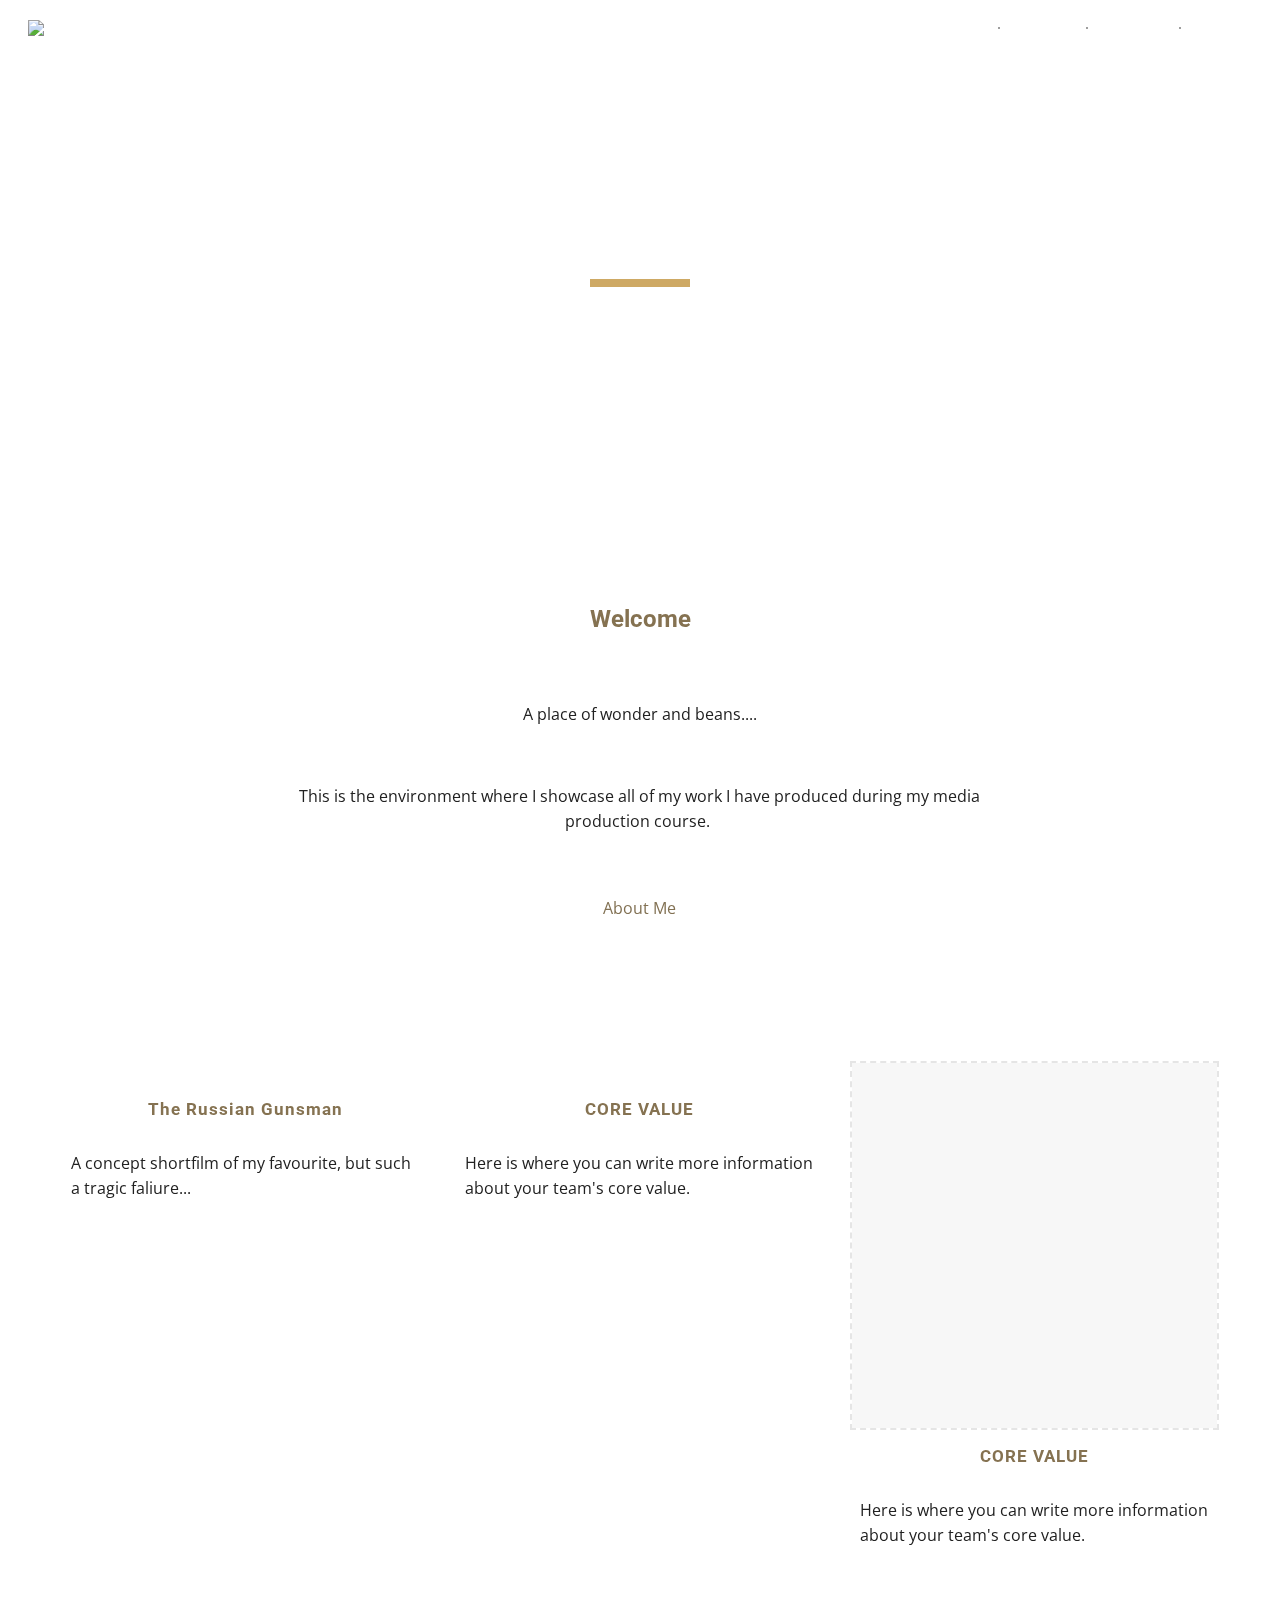
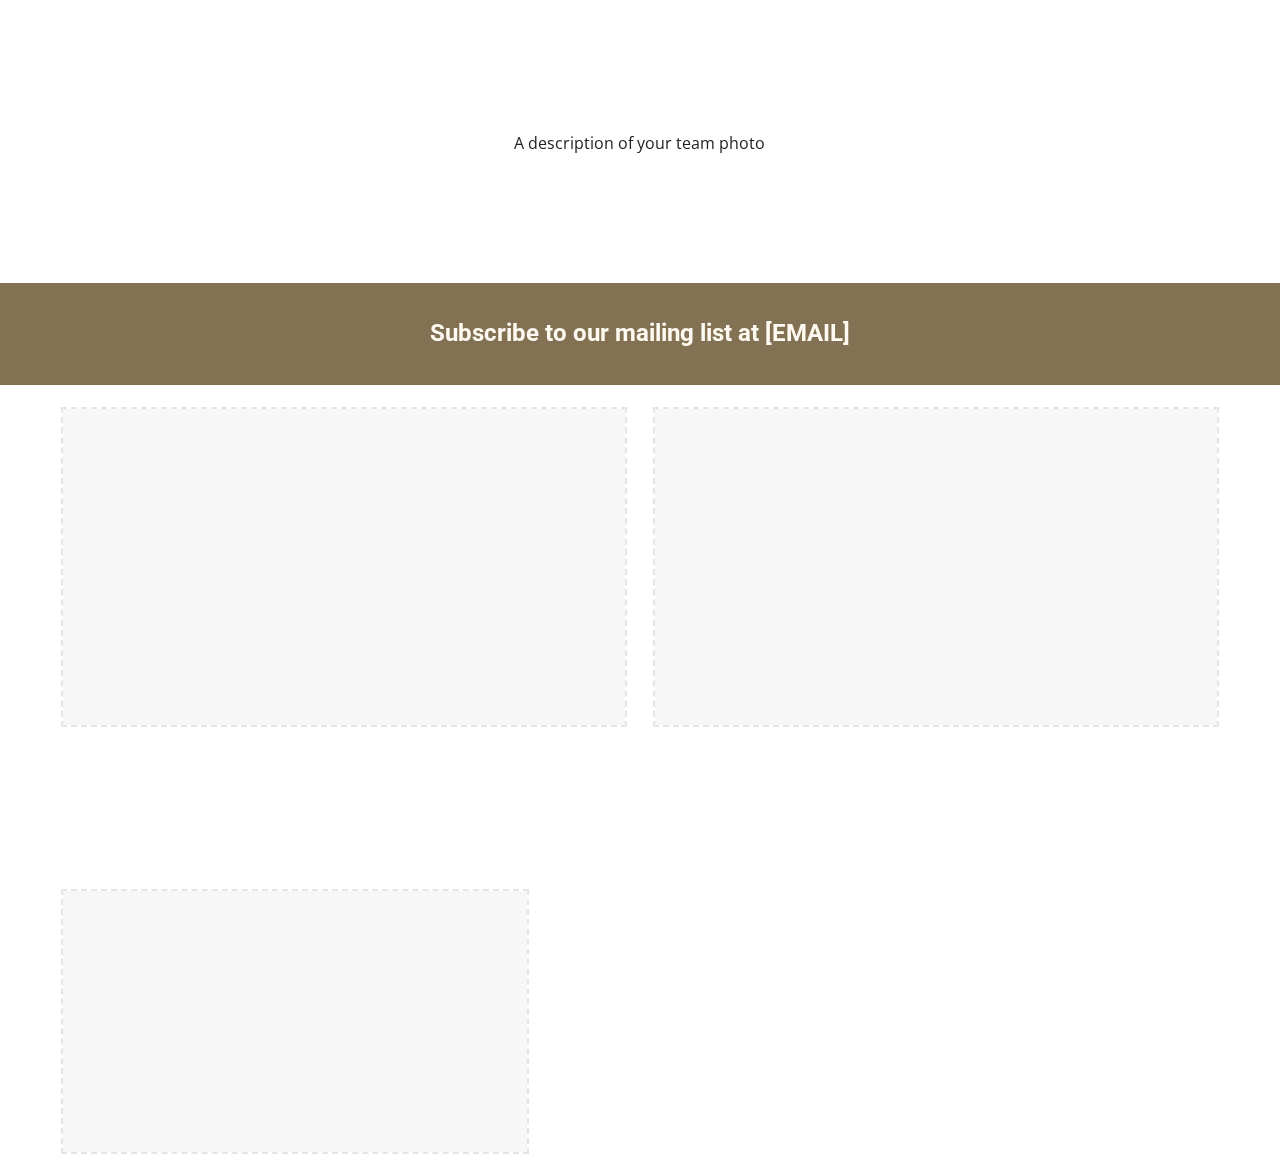
==== commit 4cd1fe52: "Add files via upload" ====
--- a/docs/index.html
+++ b/docs/index.html
@@ -1,177 +1,1612 @@
-<!DOCTYPE html>
-<html lang="en">
-  <head>
-    <meta charset="utf-8">
-    <meta http-equiv="X-UA-Compatible" content="IE=edge">
-    <meta name="viewport" content="width=device-width, initial-scale=1">
-    <title>Bootstrap Portfolio Page Template</title>
-    <!-- Bootstrap -->
-    <link href="css/bootstrap-4.3.1.css" rel="stylesheet">
-  </head>
-  <body>
-    <nav class="navbar navbar-expand-lg navbar-dark bg-dark">
-      <a class="navbar-brand" href="#">Portfolio</a>
-      <button class="navbar-toggler" type="button" data-toggle="collapse" data-target="#navbarSupportedContent" aria-controls="navbarSupportedContent" aria-expanded="false" aria-label="Toggle navigation">
-      <span class="navbar-toggler-icon"></span>
-      </button>        
-            </a>
-            <div class="dropdown-menu" aria-labelledby="navbarDropdown">
-            </div>
-          </li>
-        </ul>
-      </div>
-    </nav>
-    <section>
-      <div class="jumbotron text-center mt-2">
-        <div class="container">
-          <div class="row">
-            <div class="col-12">
-              <h1>Ethical hacking?&nbsp;</h1>
-              <p>This is my public portfolio where i showcase my skills and experience, i am a certified ethical hacker. Here i&nbsp; have created a portfolio to show some of my skills and work.&nbsp;&nbsp;</p>
-            </div>
-          </div>
-        </div>
-      </div>
-    </section>
-    <section>
-      <div class="container">
-        <div class="row">
-          <div class="col-12 text-center">
-            <h1>What exactly do I do?&nbsp;</h1>
-            <p>I am a penetration tester meaning I test for vulnerabilities and exploits in a system. i am currently in training so i am not fully employed at the moment, however i have learned quite a lot and have a large knowlege base about networking, systems forensics, software development and of course security engineering.&nbsp; &nbsp; &nbsp; &nbsp;&nbsp;</p>
-          </div>
-        </div>
-      </div>
-    </section>
-    <section>
-      <div class="container mt-2">
-        <div class="row">
-          <div class="col-md-4 col-12">
-            <ul class="list-unstyled">
-              <li class="media">
-                <img class="mr-3" src="images/java.png" alt="Generic placeholder image">
-                <div class="media-body">
-                  <h5 class="mt-0 mb-1">Code</h5>
-                  I can write in many programming languages which include python, java, HTML, CSS, JS/node and PHP. this makes it easy to develop my own tools and payloads for me to use in the field.
-                </div>
-              </li>
-            </ul>
-          </div>
-          <div class="col-md-4 col-12">
-            <ul class="list-unstyled">
-              <li class="media">
-                <img class="mr-3" src="images/nginx.png" alt="Generic placeholder image">
-                <div class="media-body">
-                  <h5 class="mt-0 mb-1">Networking</h5>
-                  Also, i have a vast knowlege of networking, this includes the uses and types of protocols, different hardware devices, some SQL development and also web development (including server setups/configuration).
-                </div>
-              </li>
-            </ul>
-          </div>
-          <div class="col-md-4 col-12">
-            <ul class="list-unstyled">
-              <li class="media">
-                <img class="mr-3" src="images/sploit.png" alt="generic placeholder image">
-                <div class="media-body">
-                  <h5 class="mt-0 mb-1">Exploitaion&nbsp;&nbsp;</h5>
-                  Finally I would like to talk about my knowlege of exploitaion and vulnerability analysis. i know of  and have used many of different tools/payloads used and developed for pentesting, these include metasploit, sqlmap, hashcat, powersploit, websploit and beef-xss framework.
-                </div>
-              </li>
-            </ul>
-          </div>
-        </div>
-      </div>
-    </section>
-    <section>
-      <div class="container">
-        <div class="row">
-          <div class="col-12 text-center">
-            <h2>Certification?&nbsp;</h2>
-            <p>I may have mentioned before that i am certifeied, by that i mean i have completed a few courses related to the topic. these corses have been completed on cybrary and below i will include some screenshots of my certificates </p>
-          </div>
-        </div>
-        <div class="row">
-          <div class="col-md-6 col-12 text-center">
-            <img class="img-fluid" src="images/cert-forensics.png" alt="">
-            <h4>Windows forensics</h4>
-            <h6></h6>
-          </div>
-          <div class="col-md-6 col-12 text-center mt-md-0 mt-2">
-            <img class="img-fluid" src="images/cert-pentesting.png" alt="">
-            <h4>Advanced penitration testing</h4>
-            <h6></h6>
-          </div>
-        </div>
-        <div class="row mt-2">
-          <div class="col-md-3 col-6"><img class="img-fluid float-right" src="images/200x200.gif" alt=""></div>
-          <div class="col-md-3 col-6"><img class="img-fluid float-left" src="images/200x200.gif" alt=""></div>
-          <div class="col-md-3 col-6 mt-md-0 mt-1"><img class="img-fluid float-right" src="images/200x200.gif" alt=""></div>
-          <div class="col-md-3 col-6 mt-md-0 mt-1"><img class="img-fluid float-left" src="images/200x200.gif" alt=""></div>
-        </div>
-        <hr>
-        <div class="row">
-          <div class="col-md-3 col-6"><img class="img-fluid float-right" src="images/200x200.gif" alt=""></div>
-          <div class="col-md-3 col-6"><img class="img-fluid float-left" src="images/200x200.gif" alt=""></div>
-          <div class="col-md-3 col-6 mt-md-0 mt-1"><img class="img-fluid float-right" src="images/200x200.gif" alt=""></div>
-          <div class="col-md-3 col-6 mt-md-0 mt-1"><img class="img-fluid float-left" src="images/200x200.gif" alt=""></div>
-        </div>
-      </div>
-    </section>
-    <hr>
-    <section>
-      <div class="container">
-        <div class="row">
-          <div class="col-12 text-center">
-            <h1>{Placeholder}</h1>
-            <p>[more content coming :)]</p>
-            <button type="button" class="btn btn-success">Get in touch</button>
-          </div>
-        </div>
-      </div>
-    </section>
-    <hr>
-    <div class="section">
-      <div class="container">
-        <div class="row">
-          <div class="col-md-4 col-12">
-            <h3 class="text-center">WHO WE ARE</h3>
-            <p>{Placeholder}</p>
-          </div>
-          <div class="col-md-4 col-12">
-            <h3 class="text-center">GET IN TOUCH</h3>
-            <address class="text-center">
-              <strong>VSXNProductions, INC.</strong><br>
-              84 St georges road west,<br>
-              BR, BR1 2NP, UK<br>
-              <abbr title="Phone">P:</abbr> (+44)07305 600178
-            </address>
-          </div>
-          <div class="col-md-4 col-12">
-            <h3 class="text-center">NEWSLETTER</h3>
-            <form>
-              <div class="form-group col-12">
-                <input type="email" class="form-control" id="exampleInputEmail1" placeholder="Enter email">
-                <button type="submit" class="btn btn-dark mt-2">Subscribe</button>
-              </div>
-            </form>
-          </div>
-        </div>
-      </div>
-    </div>
-    <hr>
-    <footer class="text-center">
-      <div class="container">
-        <div class="row">
-          <div class="col-12">
-            <p>Copyright VSXNProductions. All rights reserved.</p>
-          </div>
-        </div>
-      </div>
-    </footer>
-    <!-- jQuery (necessary for Bootstrap's JavaScript plugins) -->
-    <script src="js/jquery-3.3.1.min.js"></script>
-    <!-- Include all compiled plugins (below), or include individual files as needed -->
-    <script src="js/popper.min.js"></script>
-    <script src="js/bootstrap-4.3.1.js"></script>
-  </body>
-</html>+<!DOCTYPE html><html lang="en"><head><meta charset="utf-8"><script nonce="mlb7sgPfTanmaNOXdRqjyg">var DOCS_timing={}; DOCS_timing['sl']=new Date().getTime();</script><script nonce="mlb7sgPfTanmaNOXdRqjyg">function _DumpException(e) {throw e;}</script><script nonce="mlb7sgPfTanmaNOXdRqjyg">_docs_flag_initialData={"docs-ails":"docs_warm","docs-fwds":"docs_nf","docs-crs":"docs_crs_nfd","docs-shdn":1,"docs-tfh":"","info_params":{"token":"AHL0AtJdZXdhI5lCUfFmGq7nkgz9hUr5yA:1616754785095"},"docs-eohmo":false,"uls":"{\"langs\":[\"en_GB\"],\"itcs\":[],\"override\":\"\",\"selected\":\"\",\"activated\":false}","docs-enpf":true,"scotty_upload_url":"/upload/sites/resumable","docs-net-udmi":500000,"docs-net-udpt":40000,"docs-net-udur":"/upload/blob/sites","docs-net-usud":true,"docs-eadfso":true,"docs-text-ewf":true,"docs-wfsl":["ca","da","de","en","es","fi","fr","it","nl","no","pt","sv"],"docs-efpsf":false,"docs-efpsp":true,"docs-ejsfawf":false,"docs-eksfawf":false,"docs-edfn":true,"docs-localstore-eidsilfm":false,"docs-ecfdsfj":false,"docs-esreff":false,"docs-api-keys":{},"buildLabel":"atari_2021.11-Tue-0500_RC03","docs-show_debug_info":true,"ondlburl":"//docs.google.com","drive_url":"//drive.google.com","app_url":"https://sites.google.com/","docs-itrf":false,"docs-eaciv":false,"docs-msid":32767,"docs-mif":1000,"docs-icdmt":[],"docs-mip":50000000,"docs-eicd":false,"docs-mib":50000000,"docs-mid":2048,"docs-erdiiv":false,"docs-sup":"","docs-seu":"https://sites.google.com/d/1Hus78jlsXu9WQoCXeEC6qAD1m0n-TcEI/edit","docs-crp":"/d/1Hus78jlsXu9WQoCXeEC6qAD1m0n-TcEI/p/18PQVkKMCuwFkraZ8ZtZZ4ImVwU7KYAOD/takeout","docs-crq":"siteRevision\u003d500\u0026pageRevision\u003d500\u0026token\u003dANDBBv6oenMjhOquD2wKs0HsFE8kYttIJioKOuDUrHQ2DNJWs07BE7wl8TAVVF2awQYwqrmemNF_eLifz6ahYstl2IqD7Wk_7MBstuViU47gAnXs4SqK_43wzG9-6kuOcdG2ABFirNmt1w%3D%3D","docs-ecvca":true,"docs-uptc":["lsrp","ca","sh","noreplica","tam","ntd","ths","ouid","sle","dl","hi","hi_ext","usp","urp","utm_source","utm_medium","utm_campaign","utm_term","utm_content"],"docs-doddn":"","docs-uddn":"","docs-cwsd":"","docs-gsmd":"","docs-spdy":false,"xdbcfAllowHostNamePrefix":true,"xdbcfAllowXpc":false,"docs-msoil":"docs_spanner","docs-gsoil":"docs_gsabs","docs-lbefm":0,"docs-lbesty":0,"docs-thtea":false,"docs-hpi":"","docs-tdc":"[{\"id\":\"0:Basics\",\"name\":\"Basics\",\"deletedIds\":[]},{\"id\":\"0:Brochures\",\"name\":\"Brochures \\u0026 newsletters\",\"deletedIds\":[]},{\"id\":\"0:Calendars\",\"name\":\"Calendars \\u0026 schedules\",\"deletedIds\":[]},{\"id\":\"0:Business\",\"name\":\"Contracts, onboarding, and other forms\",\"deletedIds\":[]},{\"id\":\"0:Finance\",\"name\":\"Finance \\u0026 accounting\",\"deletedIds\":[]},{\"id\":\"0:Letters\",\"name\":\"Letters\",\"deletedIds\":[]},{\"id\":\"0:Reports\",\"name\":\"Reports \\u0026 proposals\",\"deletedIds\":[]},{\"id\":\"0:Planners\",\"name\":\"Trackers\",\"deletedIds\":[]},{\"id\":\"Unparented\",\"name\":\"Uncategorized\",\"deletedIds\":[\"0:NoTemplateCategories\"]}]","docs-ttt":0,"docs-tcdtc":"[]","docs-mtdl":500,"docs-ividtg":false,"docs-tdcp":0,"docs-tdvc":false,"docs-tmbp":false,"docs-hetsdd":false,"docs-hetsdiaow":false,"docs-tintd":false,"docs-tafl":true,"docs-tcmt":142,"docs-epipfci":true,"docs-eufupi":false,"docs-acap":["docs.security.access_capabilities",1,1,1,1,1,1,1,1,1,1,1,1,1,1,1,0,1,1],"docs-eefu":false,"docs-eiec":false,"docs-ndt":"Untitled site","docs-prn":"Google Sites","docs-as":"","docs-etdimo":false,"docs-mdck":"","docs-etiff":false,"docs-mriim":1800000,"docs-eccbs":false,"docos-sosj":false,"docos-sosjm":false,"docs-rlmp":true,"docs-mmpt":9000,"docs-erd":false,"docs-erfar":false,"docs-ensb":false,"docs-ddts":false,"docs-uootuns":false,"docs-amawso":false,"docs-ofmpp":false,"docs-anlpfdo":false,"docs-eslars":true,"docs-phe":"","docs-pid":"113319781528931813570","docs-icap":false,"docs-efs":false,"docs-ricocpb":false,"docs-etauihm":false,"docs-eoms":true,"docs-mtetop":false,"docs-erep":false,"docs-effnp":false,"docs-edp":false,"docs-edlo":false,"docs-elci":false,"docs-eismtl":false,"docos-edces":false,"docs-ejtlr":false,"docs-seadm":false,"docs-eab":false,"docs-eiasrpu":false,"docs-edhqlfr":false,"docs-efmsh":true,"docs-ebbouf":false,"docs-eimtdl":false,"docs-pcfloc":false,"docs-embmd":false,"docs-ecgd":false,"docs-iosdl":false,"docs-hft":"","docs-edsi":false,"docs-ececs":false,"docs-net-edsle":false,"docos-edab":false,"docs-efu":false,"docs-ercwf":false,"docs-esmc":false,"docs-eem":false,"docs-ecurf":false,"docs-efsii":false,"docs-text-elnma":false,"docs-elcfd":false,"docs-edmitm":false,"docs-enjec":false,"ecid":false,"docs-eir":false,"server_time_ms":1616754785099,"gaia_session_id":"","app-bc":"#3f51b5","enable_iframed_embed_api":false,"docs-fut":"//drive.google.com#folders/{folderId}","docs-isb":false,"docs-agdc":false,"docs-anddc":true,"docs-adndldc":false,"docs-text-efnma":false,"docs-cide":true,"docs-cn":"","docs-depquafr":false,"docs-elmc":false,"docs-frbanmc":false,"docs-rldce":false,"docs-dom":false,"docs-ebidu":false,"docs-edamc":false,"docs-edomic":false,"docs-eddm":false,"kix-edrat":false,"docs-fwd":false,"docs-efse":true,"docs-ehmr":false,"docs-ehr":true,"docs-elds":false,"docs-eph":false,"docs-epat":true,"docs-eppd":false,"docs-essph":false,"docs-tdd":false,"docs-rsc":"","docs-rgifem":true,"docs-ssi":false,"docs-uoci":"","docs-wia":"","docs-gth":"","docs-po":"https://sites.google.com","docs-to":"https://sites.google.com","projector_base_url":"//drive.google.com","docs-eastd":true,"docs-emcml":false,"docs-eoespr":false,"opendv":false,"onePickImportDocumentUrl":"","opmbs":50000000,"opmpd":7071,"opbu":"https://docs.google.com/picker","opru":"https://sites.google.com/relay.html","opdu":true,"opccp":false,"ophi":"atari","opst":"000770F2032F74748C5041B8E4A88F26B5E1A7F20A150C9B34::1616754785103","opuci":"","docs-eopiiv2":true,"docs-ndsom":[],"docs-dm":"application/vnd.google-apps.drive-sdk.897606708560","docs-sdsom":[],"docs-drk":[],"docs-erkfsu":true,"docs-pn":77,"docs-idu":false,"docs-ct":"s","docs-rn":503521732,"docs-espfof-hs":false,"docs-ect":true,"docs-hecgn":true,"docs-cevrk":true,"docs-eruhcf":true,"docs-errfps":true,"docs-hecud":false,"docs-heoi":false,"docs-urouih":false,"docs-hue":"maxgarbould@gmail.com","docs-offline-uiaffd":false,"docs-offline-uoia":false,"docs-cpv":0,"docs-cpks":["[\"23508f178051745a\",\"AAVFbsGaCqJ8eAYEGNTTcNDFaWMyIQYDLcIYum0LSoXFk3aAPaA2WTo7U+XlI6KW3DvLPWBs6kkh\"]\n","[\"bdec4cdbb8263264\",\"AK2fzyBCX2sxS6RqFWWK9UiobxzUd6RlSONlyL6Xdkdp5WLX++jwn32n8I1Q6Rn4wwtV/9hyZub7\"]\n"],"docs-hasid":"Sites","docs-hdod":"sites.google.com","docs-edt":false,"docs-hdck":"AIzaSyCF97XfLoejM9NhWDAZeOcjC6kOEsEmv6A","docs-hucs":true,"docs-hufcm":false,"docs-hunca":false,"docs-cci":"PROD","docs-caru":"https://clients6.google.com","docs-cbau":"https://drive.google.com","docs-cfru":"https://lh3.google.com","docs-ctcu":"https://client-channel.google.com/client-channel/client","docs-ctsu":"https://clients4.google.com/invalidation/lcs/client","docs-ctak":"AIzaSyAWGrfCCr7albM3lmCc937gx4uIphbpeKQ","docs-cse-obu":"https://krahsc.google.com","jobset":"prod","docs-eafn":false,"docs-nad":"sites.google.com","docs-ccwt":0,"docs-eccw":false,"docs-epcc":false,"docs-squo":2,"docs-sol":true,"docs-dvs":1,"docs-dac":1,"docs-ilbrc":true,"docs-dlpe":false,"docs-emddi":false,"docs-ecfr":true,"docs-erre":false,"docs-eairh":false,"docs-erfm":false,"enable_omnibox":false,"docs-eacm":true,"docs-eqam":false,"docs-ehlib":false,"docs-eua":false,"docs-ebpi":false,"docs-ehib":false,"docs-esap":false,"docs-eisdib":false,"docs-eidib":false,"docs-emsib":false,"docs-eal":false,"docs-se":false,"atari-emtpr":false,"docs-erpncp":true,"docs-espncp":true,"docs-text-elei":false,"docs-text-usc":true,"atari-ofdu":"https://docs.google.com/picker?protocol\u003dgadgets\u0026parent\u003dhttps://sites.google.com/relay.html\u0026hostId\u003datari-fonts\u0026title\u003dFonts\u0026hl\u003den\u0026origin\u003dhttps://sites.google.com\u0026navHidden\u003dtrue\u0026multiselectEnabled\u003dtrue\u0026selectButtonLabel\u003dOK\u0026nav\u003d((%22fonts%22))","atari-jefp":"/_/jserror","docs-text-etsrdpn":false,"docs-text-etsrds":false,"docs-text-erdfs":false,"docs-text-elhss":false,"docs-text-eibts":false,"docs-text-eiwms":false,"docs-text-encpm":false,"docs-text-encps":false,"docs-epes":false,"docs-efples":false,"docs-text-ecs":true,"docs-text-ecfs":false,"docs-text-edcs":false,"docs-text-ecacaas":false,"docs-text-ecnsts":false,"docs-text-encpsp":false,"docs-text-erkces":false,"docs-text-ewcass":false,"docs-text-erths":false,"docs-text-edtui":false,"docs-text-ebci":true,"docs-text-ecsif":false,"docs-text-egbbfe":false,"docs-text-edkms":false,"docs-text-edms":false,"docs-sncpfc":false,"docs-text-ewaoc":false,"docs-text-eibtu":false,"docs-egubst":false,"docs-text-euscp":false,"docs-etshc":false,"docs-text-ftls":false,"docs-text-eibtl":false,"docs-euoftm":false,"docs-ebtstf":false,"docs-etbe":false,"docs-text-ehlb":false,"docs-text-epa":false,"docs-text-ecls":false,"docs-text-essagp":false,"docs-text-svofc":false,"enable_csi":false,"csi_service_name":"","docs-jepp":"/_","atari-eiicg":false,"docs-fpid":104240,"docs-enable_feedback_svg":true,"docs-hauc":true,"docs-huogmb":true,"docs-ipmmp":true,"docs-ecci":false,"docs-eea":false,"docs-esi":false,"docs-liap":"/logImpressions","ilcm":{"eui":"AHKXmL0ju-zQQrYsOrGf3qtUZxD-L7CvJi1eBJPJllPivHfujfeiQAR5C3qqbj9eiUlHlfg-3Dkw","je":1,"sstu":1616754785121000,"si":"CMPrn_Xgze8CFdKaXQodNDENlA","gsc":null,"ei":[5707711,5713049,5720925,5729073,5714550,14100834,5711850,5713211,5719651,14101538,5725280,5711808,5706832,14101294,14101098,5706836,5715290,5722370,5720060,5714628,5704621,5708870,14101550,14101510,5712211,14101046,5721497,5713207,5709447,5724132,14101430,14101462,5721004,14101502,14101442,14100854,14101534,5711993,14101530,5709892,5703839,5712373,5703022],"crc":0,"cvi":[]},"docs-ccdil":false,"docs-eil":true,"docs-eoi":false,"docs-ema":true,"docs-emf":true,"docs-emi":true,"docs-egms":true,"docs-egmd":true,"docs-emcp":true,"docs-dcr":false,"docs-saww":false,"docs-jscb":false}; _docs_flag_cek='hABjM_Z0IEhgf_SDSTFAZA\x3d\x3d'; if (window['DOCS_timing']) {DOCS_timing['ifdld']=new Date().getTime();}</script><meta name="viewport" content="width=device-width, initial-scale=1, maximum-scale=1.0, user-scalable=no"><meta http-equiv="X-UA-Compatible" content="IE=edge"><meta name="referrer" content="strict-origin-when-cross-origin"><link rel="icon" href="https://ssl.gstatic.com/atari/images/favicon_2.ico"><meta name="robots" content="noindex"><link href="https://fonts.googleapis.com/css?family=Roboto%3A300%2C400%2C500%2C700%7COpen%20Sans%3A400%2C400italic%2C700%2C700italic&display=swap" rel="stylesheet" nonce="mlb7sgPfTanmaNOXdRqjyg"><link href="https://fonts.googleapis.com/css?family=Google+Sans:400,500|Roboto:300,400,500,700|Source+Code+Pro:400,700&display=swap" rel="stylesheet" nonce="mlb7sgPfTanmaNOXdRqjyg"><style nonce="mlb7sgPfTanmaNOXdRqjyg">/*! normalize.css v2.1.1 | MIT License | git.io/normalize */article,aside,details,figcaption,figure,footer,header,hgroup,main,nav,section,summary{display:block}audio,canvas,video{display:inline-block}audio:not([controls]){display:none;height:0}[hidden]{display:none}html{font-family:sans-serif;-ms-text-size-adjust:100%;-webkit-text-size-adjust:100%}body{margin:0}a:focus{outline:thin dotted}a:active,a:hover{outline:0}h1{font-size:2em;margin:.67em 0}abbr[title]{border-bottom:1px dotted}b,strong{font-weight:700}dfn{font-style:italic}hr{box-sizing:content-box;height:0}mark{background:#ff0;color:#000}code,kbd,pre,samp{font-family:monospace,serif;font-size:1em}pre{white-space:pre-wrap}q{quotes:"\201C" "\201D" "\2018" "\2019"}small{font-size:80%}sub,sup{font-size:75%;line-height:0;position:relative;vertical-align:baseline}sup{top:-.5em}sub{bottom:-.25em}img{border:0}svg:not(:root){overflow:hidden}figure{margin:0}fieldset{border:1px solid silver;margin:0 2px;padding:.35em .625em .75em}legend{border:0;padding:0}button,input,select,textarea{font-family:inherit;font-size:100%;margin:0}button,input{line-height:normal}button,select{text-transform:none}button,html input[type=button],input[type=reset],input[type=submit]{-webkit-appearance:button;cursor:pointer}button[disabled],html input[disabled]{cursor:default}input[type=checkbox],input[type=radio]{box-sizing:border-box;padding:0}input[type=search]{-webkit-appearance:textfield;box-sizing:content-box}input[type=search]::-webkit-search-cancel-button,input[type=search]::-webkit-search-decoration{-webkit-appearance:none}button::-moz-focus-inner,input::-moz-focus-inner{border:0;padding:0}textarea{overflow:auto;vertical-align:top}table{border-collapse:collapse;border-spacing:0}.VIpgJd-TzA9Ye-eEGnhe{position:relative;display:-moz-inline-box;display:inline-block}* html .VIpgJd-TzA9Ye-eEGnhe,:first-child+html .VIpgJd-TzA9Ye-eEGnhe{display:inline}group,row,tile{display:block}.aB02pe{background:#fff;color:#a00000}.XKSfm-Sx9Kwc,.XKSfm-Sx9Kwc-xJ5Hnf{z-index:110}html{height:100%}body{height:100%;padding:0}.fktJzd *,.fktJzd *:before,.fktJzd *:after{-webkit-box-sizing:border-box;-webkit-box-sizing:border-box;box-sizing:border-box}.LS81yb,.oKdM2c{width:100%;margin-top:0;margin-bottom:0;max-width:1280px;*zoom:1}.LS81yb{padding-left:5px;padding-right:5px}.JNdkSc,.jXK9ad,.oaCj6d{-webkit-box-sizing:border-box;box-sizing:border-box;display:inline-block;padding-left:0;padding-right:0;position:relative;vertical-align:top;width:100%}.jXK9ad-SmKAyb{width:100%}.vB4mjb{-webkit-align-items:center;align-items:center;height:64px;display:-webkit-box;display:-webkit-flex;display:flex;-webkit-justify-content:center;justify-content:center;padding:0 12px;width:100%}.jCzMm{overflow:hidden;overflow-wrap:break-word}@media only screen and (max-width:479px){.vB4mjb{height:48px;padding:0 6px}.vB4mjb.phf0q{-webkit-flex-direction:column;flex-direction:column;height:96px}.jCzMm{margin-top:4px;margin-bottom:12px;overflow:hidden;text-align:center;text-overflow:ellipsis;white-space:nowrap;width:100%}.vKRmoe{margin-bottom:8px}.vB4mjb .vKRmoe{padding-left:0}}.vKRmoe{display:-webkit-box;display:-webkit-flex;display:flex;padding-left:23px}.L6cTce{display:none!important}@keyframes quantumWizBoxInkSpread{0%{-webkit-transform:translate(-50%,-50%) scale(.2);transform:translate(-50%,-50%) scale(.2)}to{-webkit-transform:translate(-50%,-50%) scale(2.2);transform:translate(-50%,-50%) scale(2.2)}}@-webkit-keyframes quantumWizBoxInkSpread{0%{-webkit-transform:translate(-50%,-50%) scale(.2);transform:translate(-50%,-50%) scale(.2)}to{-webkit-transform:translate(-50%,-50%) scale(2.2);transform:translate(-50%,-50%) scale(2.2)}}@keyframes quantumWizIconFocusPulse{0%{-webkit-transform:translate(-50%,-50%) scale(1.5);transform:translate(-50%,-50%) scale(1.5);opacity:0}to{-webkit-transform:translate(-50%,-50%) scale(2);transform:translate(-50%,-50%) scale(2);opacity:1}}@-webkit-keyframes quantumWizIconFocusPulse{0%{-webkit-transform:translate(-50%,-50%) scale(1.5);transform:translate(-50%,-50%) scale(1.5);opacity:0}to{-webkit-transform:translate(-50%,-50%) scale(2);transform:translate(-50%,-50%) scale(2);opacity:1}}@keyframes quantumWizRadialInkSpread{0%{-webkit-transform:scale(1.5);transform:scale(1.5);opacity:0}to{-webkit-transform:scale(2.5);transform:scale(2.5);opacity:1}}@-webkit-keyframes quantumWizRadialInkSpread{0%{-webkit-transform:scale(1.5);transform:scale(1.5);opacity:0}to{-webkit-transform:scale(2.5);transform:scale(2.5);opacity:1}}@keyframes quantumWizRadialInkFocusPulse{0%{-webkit-transform:scale(2);transform:scale(2);opacity:0}to{-webkit-transform:scale(2.5);transform:scale(2.5);opacity:1}}@-webkit-keyframes quantumWizRadialInkFocusPulse{0%{-webkit-transform:scale(2);transform:scale(2);opacity:0}to{-webkit-transform:scale(2.5);transform:scale(2.5);opacity:1}}.O0WRkf{-webkit-user-select:none;-webkit-transition:background .2s .1s;transition:background .2s .1s;border:0;-webkit-border-radius:3px;border-radius:3px;cursor:pointer;display:inline-block;font-size:14px;font-weight:500;min-width:4em;outline:none;overflow:hidden;position:relative;text-align:center;text-transform:uppercase;-webkit-tap-highlight-color:transparent;z-index:0}.A9jyad{font-size:13px;line-height:16px}.zZhnYe{-webkit-transition:box-shadow .28s cubic-bezier(0.4,0.0,0.2,1);transition:box-shadow .28s cubic-bezier(0.4,0.0,0.2,1);background:#dfdfdf;-webkit-box-shadow:0 2px 2px 0 rgba(0,0,0,0.14),0 3px 1px -2px rgba(0,0,0,0.12),0 1px 5px 0 rgba(0,0,0,0.2);box-shadow:0 2px 2px 0 rgba(0,0,0,0.14),0 3px 1px -2px rgba(0,0,0,0.12),0 1px 5px 0 rgba(0,0,0,0.2)}.zZhnYe.qs41qe{-webkit-transition:box-shadow .28s cubic-bezier(0.4,0.0,0.2,1);transition:box-shadow .28s cubic-bezier(0.4,0.0,0.2,1);-webkit-transition:background .8s;transition:background .8s;-webkit-box-shadow:0 8px 10px 1px rgba(0,0,0,0.14),0 3px 14px 2px rgba(0,0,0,0.12),0 5px 5px -3px rgba(0,0,0,0.2);box-shadow:0 8px 10px 1px rgba(0,0,0,0.14),0 3px 14px 2px rgba(0,0,0,0.12),0 5px 5px -3px rgba(0,0,0,0.2)}.e3Duub{color:#fff}.e3Duub a,.e3Duub a:hover,.e3Duub a:link,.e3Duub a:visited{background:#4285f4;color:#fff}.HQ8yf a{color:#4285f4}.UxubU,.UxubU a{color:#fff}.ZFr60d{position:absolute;top:0;right:0;bottom:0;left:0;background-color:transparent}.O0WRkf.u3bW4e .ZFr60d{background-color:rgba(0,0,0,0.12)}.UxubU.u3bW4e .ZFr60d{background-color:rgba(255,255,255,0.30)}.e3Duub.u3bW4e .ZFr60d{background-color:rgba(0,0,0,0.122)}.HQ8yf.u3bW4e .ZFr60d{background-color:rgba(66,133,244,0.149)}.Vwe4Vb{-webkit-transform:translate(-50%,-50%) scale(0);transform:translate(-50%,-50%) scale(0);-webkit-transition:opacity .2s ease,visibility 0s ease .2s,transform 0s ease .2s;transition:opacity .2s ease,visibility 0s ease .2s,transform 0s ease .2s;-webkit-transition:opacity .2s ease,visibility 0s ease .2s,-webkit-transform 0s ease .2s;transition:opacity .2s ease,visibility 0s ease .2s,-webkit-transform 0s ease .2s;-webkit-background-size:cover;background-size:cover;left:0;opacity:0;pointer-events:none;position:absolute;top:0;visibility:hidden}.O0WRkf.qs41qe .Vwe4Vb{-webkit-transform:translate(-50%,-50%) scale(2.2);transform:translate(-50%,-50%) scale(2.2);opacity:1;visibility:visible}.O0WRkf.qs41qe.M9Bg4d .Vwe4Vb{-webkit-transition:-webkit-transform .3s cubic-bezier(0.0,0.0,0.2,1),opacity .2s cubic-bezier(0.0,0.0,0.2,1);transition:-webkit-transform .3s cubic-bezier(0.0,0.0,0.2,1),opacity .2s cubic-bezier(0.0,0.0,0.2,1);-webkit-transition:transform .3s cubic-bezier(0.0,0.0,0.2,1),opacity .2s cubic-bezier(0.0,0.0,0.2,1);transition:transform .3s cubic-bezier(0.0,0.0,0.2,1),opacity .2s cubic-bezier(0.0,0.0,0.2,1)}.O0WRkf.j7nIZb .Vwe4Vb{-webkit-transform:translate(-50%,-50%) scale(2.2);transform:translate(-50%,-50%) scale(2.2);visibility:visible}.oG5Srb .Vwe4Vb,.zZhnYe .Vwe4Vb{background-image:radial-gradient(circle farthest-side,rgba(0,0,0,0.12),rgba(0,0,0,0.12) 80%,rgba(0,0,0,0) 100%)}.HQ8yf .Vwe4Vb{background-image:radial-gradient(circle farthest-side,rgba(66,133,244,0.251),rgba(66,133,244,0.251) 80%,rgba(66,133,244,0) 100%)}.e3Duub .Vwe4Vb{background-image:radial-gradient(circle farthest-side,#3367d6,#3367d6 80%,rgba(51,103,214,0) 100%)}.UxubU .Vwe4Vb{background-image:radial-gradient(circle farthest-side,rgba(255,255,255,0.30),rgba(255,255,255,0.30) 80%,rgba(255,255,255,0) 100%)}.O0WRkf.RDPZE{-webkit-box-shadow:none;box-shadow:none;color:rgba(68,68,68,0.502);cursor:default;fill:rgba(68,68,68,0.502)}.zZhnYe.RDPZE{background:rgba(153,153,153,0.102)}.UxubU.RDPZE{color:rgba(255,255,255,0.502);fill:rgba(255,255,255,0.502)}.UxubU.zZhnYe.RDPZE{background:rgba(204,204,204,0.102)}.CwaK9{position:relative}.RveJvd{display:inline-block;margin:.5em}.mUbCce{-webkit-user-select:none;-webkit-transition:background .3s;transition:background .3s;border:0;-webkit-border-radius:50%;border-radius:50%;cursor:pointer;display:inline-block;-webkit-flex-shrink:0;flex-shrink:0;height:48px;outline:none;overflow:hidden;position:relative;text-align:center;-webkit-tap-highlight-color:transparent;width:48px;z-index:0}.mUbCce>.TpQm9d{height:48px;width:48px}.mUbCce.u3bW4e,.mUbCce.qs41qe,.mUbCce.j7nIZb{-webkit-transform:translateZ(0);-webkit-mask-image:-webkit-radial-gradient(circle,white 100%,black 100%)}.YYBxpf{-webkit-border-radius:0;border-radius:0;overflow:visible}.YYBxpf.u3bW4e,.YYBxpf.qs41qe,.YYBxpf.j7nIZb{-webkit-mask-image:none}.fKz7Od{color:rgba(0,0,0,0.54);fill:rgba(0,0,0,0.54)}.p9Nwte{color:rgba(255,255,255,0.749);fill:rgba(255,255,255,0.749)}.fKz7Od.u3bW4e{background-color:rgba(0,0,0,0.12)}.p9Nwte.u3bW4e{background-color:rgba(204,204,204,0.251)}.YYBxpf.u3bW4e{background-color:transparent}.VTBa7b{-webkit-transform:translate(-50%,-50%) scale(0);transform:translate(-50%,-50%) scale(0);-webkit-transition:opacity .2s ease,visibility 0s ease .2s,transform 0s ease .2s;transition:opacity .2s ease,visibility 0s ease .2s,transform 0s ease .2s;-webkit-transition:opacity .2s ease,visibility 0s ease .2s,-webkit-transform 0s ease .2s;transition:opacity .2s ease,visibility 0s ease .2s,-webkit-transform 0s ease .2s;-webkit-background-size:cover;background-size:cover;left:0;opacity:0;pointer-events:none;position:absolute;top:0;visibility:hidden}.YYBxpf.u3bW4e .VTBa7b{-webkit-animation:quantumWizIconFocusPulse .7s infinite alternate;animation:quantumWizIconFocusPulse .7s infinite alternate;height:100%;left:50%;top:50%;width:100%;visibility:visible}.mUbCce.qs41qe .VTBa7b{-webkit-transform:translate(-50%,-50%) scale(2.2);transform:translate(-50%,-50%) scale(2.2);opacity:1;visibility:visible}.mUbCce.qs41qe.M9Bg4d .VTBa7b{-webkit-transition:-webkit-transform .3s cubic-bezier(0.0,0.0,0.2,1),opacity .2s cubic-bezier(0.0,0.0,0.2,1);transition:-webkit-transform .3s cubic-bezier(0.0,0.0,0.2,1),opacity .2s cubic-bezier(0.0,0.0,0.2,1);-webkit-transition:transform .3s cubic-bezier(0.0,0.0,0.2,1),opacity .2s cubic-bezier(0.0,0.0,0.2,1);transition:transform .3s cubic-bezier(0.0,0.0,0.2,1),opacity .2s cubic-bezier(0.0,0.0,0.2,1)}.mUbCce.j7nIZb .VTBa7b{-webkit-transform:translate(-50%,-50%) scale(2.2);transform:translate(-50%,-50%) scale(2.2);visibility:visible}.fKz7Od .VTBa7b{background-image:radial-gradient(circle farthest-side,rgba(0,0,0,0.12),rgba(0,0,0,0.12) 80%,rgba(0,0,0,0) 100%)}.p9Nwte .VTBa7b{background-image:radial-gradient(circle farthest-side,rgba(204,204,204,0.251),rgba(204,204,204,0.251) 80%,rgba(204,204,204,0) 100%)}.mUbCce.RDPZE{color:rgba(0,0,0,0.26);fill:rgba(0,0,0,0.26);cursor:default}.p9Nwte.RDPZE{color:rgba(255,255,255,0.502);fill:rgba(255,255,255,0.502)}.xjKiLb{position:relative;top:50%}.xjKiLb>span{display:inline-block;position:relative}.mrslJ{display:-webkit-box;display:-webkit-flex;display:flex;border-bottom:1px solid rgba(0,0,0,0.12);position:relative;width:100%}.ThdJC{-webkit-user-select:none;-webkit-transition:color .1s;transition:color .1s;-webkit-box-flex:1;box-flex:1;-webkit-flex-grow:1;flex-grow:1;border:0;color:rgba(0,0,0,0.54);cursor:pointer;font-size:14px;font-weight:500;line-height:48px;min-width:4em;outline:none;overflow:hidden;position:relative;text-align:center;text-transform:uppercase;-webkit-tap-highlight-color:transparent}.ThdJC.u3bW4e{background-color:#ddd}.FAGNtc{background-image:radial-gradient(circle farthest-side,rgba(66,133,244,0.251),rgba(66,133,244,0.251) 80%,rgba(66,133,244,0) 100%);-webkit-transform:translate(-50%,-50%) scale(0);transform:translate(-50%,-50%) scale(0);-webkit-transition:opacity .2s ease;transition:opacity .2s ease;-webkit-background-size:cover;background-size:cover;left:0;opacity:0;pointer-events:none;position:absolute;top:0}.ThdJC.qs41qe>.FAGNtc{-webkit-transition:-webkit-transform .3s cubic-bezier(0.0,0.0,0.2,1);transition:-webkit-transform .3s cubic-bezier(0.0,0.0,0.2,1);-webkit-transition:transform .3s cubic-bezier(0.0,0.0,0.2,1);transition:transform .3s cubic-bezier(0.0,0.0,0.2,1);-webkit-transform:translate(-50%,-50%) scale(2.2);transform:translate(-50%,-50%) scale(2.2);opacity:1}.ThdJC.j7nIZb>.FAGNtc{-webkit-transform:translate(-50%,-50%) scale(2.2);transform:translate(-50%,-50%) scale(2.2)}.kx3Hed{display:inline-block;white-space:nowrap}.w7qIhd{bottom:0;height:2px;position:absolute;will-change:left,width}.w7qIhd.KoToPc{-webkit-transition:left .15s  cubic-bezier(0.4,0.0,1,1) ,width .15s cubic-bezier(0.4,0.0,1,1);transition:left .15s  cubic-bezier(0.4,0.0,1,1) ,width .15s cubic-bezier(0.4,0.0,1,1)}html[dir="rtl"] .w7qIhd.KoToPc{-webkit-transition:right .15s  cubic-bezier(0.4,0.0,1,1) ,width .15s cubic-bezier(0.4,0.0,1,1);transition:right .15s  cubic-bezier(0.4,0.0,1,1) ,width .15s cubic-bezier(0.4,0.0,1,1)}.w7qIhd.HnxWY{-webkit-transition:left .18s  cubic-bezier(0.0,0.0,0.2,1) ,width .18s cubic-bezier(0.0,0.0,0.2,1);transition:left .18s  cubic-bezier(0.0,0.0,0.2,1) ,width .18s cubic-bezier(0.0,0.0,0.2,1)}html[dir="rtl"] .w7qIhd.HnxWY{-webkit-transition:right .18s  cubic-bezier(0.0,0.0,0.2,1) ,width .18s cubic-bezier(0.0,0.0,0.2,1);transition:right .18s  cubic-bezier(0.0,0.0,0.2,1) ,width .18s cubic-bezier(0.0,0.0,0.2,1)}.WwvKTc{background-color:#4285f4;bottom:0;display:none;height:2px;position:absolute;width:100%}.ThdJC.LdTVNd .WwvKTc{display:block}.HALYaf{display:none}.HALYaf.KKjvXb{display:block}.HALYaf.YgHNKb{display:block;-webkit-transition:transform .33s cubic-bezier(0.4,0.0,0.2,1);transition:transform .33s cubic-bezier(0.4,0.0,0.2,1)}.rFrNMe{-webkit-user-select:none;-webkit-tap-highlight-color:transparent;display:inline-block;outline:none;padding-bottom:8px;width:200px}.aCsJod{height:40px;position:relative;vertical-align:top}.aXBtI{display:-webkit-box;display:-webkit-flex;display:flex;position:relative;top:14px}.Xb9hP{display:-webkit-box;display:-webkit-flex;display:flex;-webkit-box-flex:1;box-flex:1;-webkit-flex-grow:1;flex-grow:1;-webkit-flex-shrink:1;flex-shrink:1;min-width:0%;position:relative}.A37UZe{-webkit-box-sizing:border-box;box-sizing:border-box;height:24px;line-height:24px;position:relative}.qgcB3c:not(:empty){padding-right:12px}.sxyYjd:not(:empty){padding-left:12px}.whsOnd{-webkit-box-flex:1;box-flex:1;-webkit-flex-grow:1;flex-grow:1;-webkit-flex-shrink:1;flex-shrink:1;background-color:transparent;border:none;display:block;font:400 16px Roboto,RobotoDraft,Helvetica,Arial,sans-serif;height:24px;line-height:24px;margin:0;min-width:0%;outline:none;padding:0;z-index:0}.rFrNMe.dm7YTc .whsOnd{color:#fff}.whsOnd:invalid,.whsOnd:-moz-submit-invalid,.whsOnd:-moz-ui-invalid{-webkit-box-shadow:none;box-shadow:none}.I0VJ4d>.whsOnd::-ms-clear,.I0VJ4d>.whsOnd::-ms-reveal{display:none}.i9lrp{background-color:rgba(0,0,0,0.12);bottom:-2px;height:1px;left:0;margin:0;padding:0;position:absolute;width:100%}.i9lrp:before{content:"";position:absolute;top:0;bottom:-2px;left:0;right:0;border-bottom:1px solid rgba(0,0,0,0);pointer-events:none}.rFrNMe.dm7YTc .i9lrp{background-color:rgba(255,255,255,0.70)}.OabDMe{-webkit-transform:scaleX(0);transform:scaleX(0);bottom:-2px;height:2px;left:0;margin:0;padding:0;position:absolute;width:100%}.rFrNMe.dm7YTc .OabDMe{background-color:#a1c2fa}.rFrNMe.k0tWj .i9lrp,.rFrNMe.k0tWj .OabDMe{background-color:#d50000;height:2px}.rFrNMe.k0tWj.dm7YTc .i9lrp,.rFrNMe.k0tWj.dm7YTc .OabDMe{background-color:#e06055}.whsOnd[disabled]{color:rgba(0,0,0,0.38)}.rFrNMe.dm7YTc .whsOnd[disabled]{color:rgba(255,255,255,0.50)}.whsOnd[disabled]~.i9lrp{background:none;border-bottom:1px dotted rgba(0,0,0,0.38)}.OabDMe.Y2Zypf{-webkit-animation:quantumWizPaperInputRemoveUnderline .3s cubic-bezier(0.4,0,0.2,1);animation:quantumWizPaperInputRemoveUnderline .3s cubic-bezier(0.4,0,0.2,1)}.rFrNMe.u3bW4e .OabDMe{-webkit-animation:quantumWizPaperInputAddUnderline .3s cubic-bezier(0.4,0,0.2,1);animation:quantumWizPaperInputAddUnderline .3s cubic-bezier(0.4,0,0.2,1);-webkit-transform:scaleX(1);transform:scaleX(1)}.rFrNMe.sdJrJc>.aCsJod{padding-top:24px}.AxOyFc{-webkit-transform-origin:bottom left;transform-origin:bottom left;-webkit-transition:all .3s cubic-bezier(0.4,0,0.2,1);transition:all .3s cubic-bezier(0.4,0,0.2,1);-webkit-transition-property:color,bottom,transform;transition-property:color,bottom,transform;color:rgba(0,0,0,0.38);font:400 16px Roboto,RobotoDraft,Helvetica,Arial,sans-serif;font-size:16px;pointer-events:none;position:absolute;bottom:3px;left:0;width:100%}.whsOnd:not([disabled]):focus~.AxOyFc,.whsOnd[badinput="true"]~.AxOyFc,.rFrNMe.CDELXb .AxOyFc,.rFrNMe.dLgj8b .AxOyFc{-webkit-transform:scale(.75) translateY(-39px);transform:scale(.75) translateY(-39px)}.rFrNMe.dm7YTc .whsOnd:not([disabled]):focus~.AxOyFc{color:#a1c2fa}.rFrNMe.k0tWj .whsOnd:not([disabled]):focus~.AxOyFc{color:#d50000}.ndJi5d{color:rgba(0,0,0,0.38);font:400 16px Roboto,RobotoDraft,Helvetica,Arial,sans-serif;max-width:100%;overflow:hidden;pointer-events:none;position:absolute;text-overflow:ellipsis;top:2px;left:0;white-space:nowrap}.rFrNMe.CDELXb .ndJi5d{display:none}.K0Y8Se{-webkit-tap-highlight-color:transparent;font:400 12px Roboto,RobotoDraft,Helvetica,Arial,sans-serif;height:16px;margin-left:auto;padding-left:16px;padding-top:8px;pointer-events:none;opacity:.3;white-space:nowrap}.rFrNMe.dm7YTc .AxOyFc,.rFrNMe.dm7YTc .K0Y8Se,.rFrNMe.dm7YTc .ndJi5d{color:rgba(255,255,255,0.70)}.rFrNMe.Tyc9J{padding-bottom:4px}.dEOOab,.ovnfwe:not(:empty){-webkit-tap-highlight-color:transparent;-webkit-flex:1 1 auto;flex:1 1 auto;font:400 12px Roboto,RobotoDraft,Helvetica,Arial,sans-serif;min-height:16px;padding-top:8px}.LXRPh{display:-webkit-box;display:-webkit-flex;display:flex}.ovnfwe{pointer-events:none}.dEOOab{color:#d50000}.rFrNMe.dm7YTc .dEOOab,.rFrNMe.dm7YTc.k0tWj .whsOnd:not([disabled]):focus~.AxOyFc{color:#e06055}.ovnfwe{opacity:.3}.rFrNMe.dm7YTc .ovnfwe{color:rgba(255,255,255,0.70);opacity:1}.rFrNMe.k0tWj .ovnfwe,.rFrNMe:not(.k0tWj) .ovnfwe:not(:empty)+.dEOOab{display:none}@keyframes quantumWizPaperInputRemoveUnderline{0%{-webkit-transform:scaleX(1);transform:scaleX(1);opacity:1}to{-webkit-transform:scaleX(1);transform:scaleX(1);opacity:0}}@-webkit-keyframes quantumWizPaperInputRemoveUnderline{0%{-webkit-transform:scaleX(1);transform:scaleX(1);opacity:1}to{-webkit-transform:scaleX(1);transform:scaleX(1);opacity:0}}@keyframes quantumWizPaperInputAddUnderline{0%{-webkit-transform:scaleX(0);transform:scaleX(0)}to{-webkit-transform:scaleX(1);transform:scaleX(1)}}@-webkit-keyframes quantumWizPaperInputAddUnderline{0%{-webkit-transform:scaleX(0);transform:scaleX(0)}to{-webkit-transform:scaleX(1);transform:scaleX(1)}}.HQ8yf{color:#3f51b5}.e3Duub{background:#3f51b5}.e3Duub[aria-disabled="true"]{background:#e0e0e0;color:rgba(0,0,0,0.26)}.O0WRkf.chg4Jd,.c7fp5b.chg4Jd{outline:1px solid #4285f4}.OabDMe{background-color:#3f51b5}.whsOnd:not([disabled]):focus~.AxOyFc,.ThdJC.KKjvXb{color:#3f51b5}.w7qIhd{background-color:#3f51b5}.mmYdsb{-webkit-transform:translate(-50%,-50%);transform:translate(-50%,-50%);height:50%;left:50%;max-height:96px;max-width:72px;position:absolute;top:50%;width:50%}.WIdY2d{line-height:0;position:relative;width:100%}.MNMUHc{display:inline-block;position:relative;vertical-align:top;width:0}.YMEQtf{border:none;bottom:0;height:100%;left:0;margin:0;overflow:hidden;padding:0;right:0;top:0;width:100%}.VexwDf{pointer-events:none}.W4jnE{background:#fff}.YMEQtf:not(.DnR2hf){position:absolute}.KfXz0b{border:1px solid #e0e0e0;-webkit-border-radius:2px;border-radius:2px}.JmGwdf{border:1px solid #e0e0e0;height:100%;left:0;overflow:hidden;position:absolute;top:0;width:100%}.t0pVcb{height:100%;left:0;padding-bottom:48px;position:absolute;top:0;width:100%}.qWgPxd .t0pVcb{padding-bottom:0}.TZchLb{background-repeat:no-repeat;height:inherit;width:100%;background-position:center top;-webkit-background-size:cover;background-size:cover}.TZchLb.FQ4MFe{background-color:black;background-position:center;-webkit-background-size:contain;background-size:contain}.pHBU0d{background-color:#f5f5f5;bottom:0;position:absolute;width:100%;height:48px;padding:12px;white-space:nowrap}.qWgPxd .pHBU0d{display:none}.pHBU0d.ueBsse{height:100%}.ojy9Ed{position:relative;top:50%;margin-top:-12px;height:24px;font-size:16px;font-weight:300;text-overflow:ellipsis;overflow:hidden}.McKOwe{height:auto;max-height:24px;vertical-align:middle;width:24px}.pB4Yfc{padding-left:8px;vertical-align:middle;white-space:nowrap;width:100%}.DnR2hf{position:relative}.xixgIb{background-color:rgba(245,245,245,1);border:1px solid rgba(100,100,100,0.15);-webkit-border-radius:2px;border-radius:2px;height:100%;width:100%;position:relative;font-family:Roboto,sans-serif}.I1YLrd{height:100px;min-height:60%;position:relative}.N8dEed{color:rgba(100,100,100,1);font-size:14px;padding:0 20px 20px 20px;text-align:center;width:100%}.CWKJXd{color:rgba(100,100,100,1);font-size:14px;font-weight:500;padding:0 0 10px 0;text-align:center;width:100%}.UzswCe.EmVfjc{left:-webkit-calc(50% - 14px);left:calc(50% - 14px);position:absolute;top:-webkit-calc(50% - 14px);top:calc(50% - 14px);z-index:60}.RM9ulf{visibility:hidden;position:fixed;z-index:5000;color:#fff;pointer-events:none}.RM9ulf.catR2e{max-width:90%;max-height:90%}.R8qYlc{-webkit-border-radius:2px;border-radius:2px;background-color:rgba(97,97,97,0.902);position:absolute;left:0;width:100%;height:100%;opacity:0;-webkit-transform:scale(0,0.5);transform:scale(0,0.5);-webkit-transform-origin:inherit;transform-origin:inherit}.AZnilc{display:block;position:relative;font-size:10px;font-weight:500;padding:5px 8px 6px;opacity:0}.RM9ulf.qs41qe .R8qYlc{opacity:1;-webkit-transform:scale(1,1);transform:scale(1,1)}.RM9ulf.catR2e .AZnilc{word-wrap:break-word}.RM9ulf.qs41qe .AZnilc{opacity:1}.RM9ulf.AXm5jc .AZnilc{font-size:14px;padding:8px 16px}.RM9ulf.u5lFJe{-webkit-transition-property:transform;transition-property:transform;-webkit-transition-duration:200ms;transition-duration:200ms;-webkit-transition-timing-function:cubic-bezier(0.24,1,0.32,1);transition-timing-function:cubic-bezier(0.24,1,0.32,1)}.RM9ulf.u5lFJe .R8qYlc{-webkit-transition-property:opacity,transform;transition-property:opacity,transform;-webkit-transition-duration:50ms,200ms;transition-duration:50ms,200ms;-webkit-transition-timing-function:linear,cubic-bezier(0.24,1,0.32,1);transition-timing-function:linear,cubic-bezier(0.24,1,0.32,1)}.RM9ulf.u5lFJe .AZnilc{-webkit-transition-property:opacity;transition-property:opacity;-webkit-transition-duration:150ms;transition-duration:150ms;-webkit-transition-delay:50ms;transition-delay:50ms;-webkit-transition-timing-function:cubic-bezier(0,0,0.6,1);transition-timing-function:cubic-bezier(0,0,0.6,1)}.RM9ulf.xCxor{-webkit-transition-property:opacity;transition-property:opacity;-webkit-transition-duration:70ms;transition-duration:70ms;-webkit-transition-delay:0ms;transition-delay:0ms;-webkit-transition-timing-function:linear;transition-timing-function:linear}::-webkit-scrollbar{height:16px;overflow:visible}::-webkit-scrollbar-button{height:0;width:0}::-webkit-scrollbar-track{background-clip:padding-box;border:solid transparent;border-width:0 0 0 4px}::-webkit-scrollbar-track:horizontal{border-width:4px 0 0}::-webkit-scrollbar-track:hover{background-color:rgba(0,0,0,.05);-webkit-box-shadow:inset 1px 0 0 rgba(0,0,0,.1);box-shadow:inset 1px 0 0 rgba(0,0,0,.1)}::-webkit-scrollbar-track:horizontal:hover{-webkit-box-shadow:inset 0 1px 0 rgba(0,0,0,.1);box-shadow:inset 0 1px 0 rgba(0,0,0,.1)}::-webkit-scrollbar-track:active{background-color:rgba(0,0,0,.05);-webkit-box-shadow:inset 1px 0 0 rgba(0,0,0,.14),inset -1px 0 0 rgba(0,0,0,.07);box-shadow:inset 1px 0 0 rgba(0,0,0,.14),inset -1px 0 0 rgba(0,0,0,.07)}::-webkit-scrollbar-track:horizontal:active{-webkit-box-shadow:inset 0 1px 0 rgba(0,0,0,.14),inset 0 -1px 0 rgba(0,0,0,.07);box-shadow:inset 0 1px 0 rgba(0,0,0,.14),inset 0 -1px 0 rgba(0,0,0,.07)}.tk3N6e-qrhCuc-to915::-webkit-scrollbar-track:hover{background-color:rgba(255,255,255,.1);-webkit-box-shadow:inset 1px 0 0 rgba(255,255,255,.2);box-shadow:inset 1px 0 0 rgba(255,255,255,.2)}.tk3N6e-qrhCuc-to915::-webkit-scrollbar-track:horizontal:hover{-webkit-box-shadow:inset 0 1px 0 rgba(255,255,255,.2);box-shadow:inset 0 1px 0 rgba(255,255,255,.2)}.tk3N6e-qrhCuc-to915::-webkit-scrollbar-track:active{background-color:rgba(255,255,255,.1);-webkit-box-shadow:inset 1px 0 0 rgba(255,255,255,.25),inset -1px 0 0 rgba(255,255,255,.15);box-shadow:inset 1px 0 0 rgba(255,255,255,.25),inset -1px 0 0 rgba(255,255,255,.15)}.tk3N6e-qrhCuc-to915::-webkit-scrollbar-track:horizontal:active{-webkit-box-shadow:inset 0 1px 0 rgba(255,255,255,.25),inset 0 -1px 0 rgba(255,255,255,.15);box-shadow:inset 0 1px 0 rgba(255,255,255,.25),inset 0 -1px 0 rgba(255,255,255,.15)}::-webkit-scrollbar-thumb{border:solid transparent;border-width:1px 1px 1px 6px;min-height:28px;padding:100px 0 0;-webkit-box-shadow:inset 1px 1px 0 rgba(0,0,0,.1),inset 0 -1px 0 rgba(0,0,0,.07);box-shadow:inset 1px 1px 0 rgba(0,0,0,.1),inset 0 -1px 0 rgba(0,0,0,.07)}::-webkit-scrollbar-thumb:horizontal{border-width:6px 1px 1px;padding:0 0 0 100px;-webkit-box-shadow:inset 1px 1px 0 rgba(0,0,0,.1),inset -1px 0 0 rgba(0,0,0,.07);box-shadow:inset 1px 1px 0 rgba(0,0,0,.1),inset -1px 0 0 rgba(0,0,0,.07)}::-webkit-scrollbar-thumb:hover{-webkit-box-shadow:inset 1px 1px 1px rgba(0,0,0,.25);box-shadow:inset 1px 1px 1px rgba(0,0,0,.25)}::-webkit-scrollbar-thumb:active{-webkit-box-shadow:inset 1px 1px 3px rgba(0,0,0,0.35);box-shadow:inset 1px 1px 3px rgba(0,0,0,0.35)}.tk3N6e-qrhCuc-to915::-webkit-scrollbar-thumb{background-color:rgba(255,255,255,.3);-webkit-box-shadow:inset 1px 1px 0 rgba(255,255,255,.15),inset 0 -1px 0 rgba(255,255,255,.1);box-shadow:inset 1px 1px 0 rgba(255,255,255,.15),inset 0 -1px 0 rgba(255,255,255,.1)}.tk3N6e-qrhCuc-to915::-webkit-scrollbar-thumb:horizontal{-webkit-box-shadow:inset 1px 1px 0 rgba(255,255,255,.15),inset -1px 0 0 rgba(255,255,255,.1);box-shadow:inset 1px 1px 0 rgba(255,255,255,.15),inset -1px 0 0 rgba(255,255,255,.1)}.tk3N6e-qrhCuc-to915::-webkit-scrollbar-thumb:hover{background-color:rgba(255,255,255,.6);-webkit-box-shadow:inset 1px 1px 1px rgba(255,255,255,.37);box-shadow:inset 1px 1px 1px rgba(255,255,255,.37)}.tk3N6e-qrhCuc-to915::-webkit-scrollbar-thumb:active{background-color:rgba(255,255,255,.75);-webkit-box-shadow:inset 1px 1px 3px rgba(255,255,255,.5);box-shadow:inset 1px 1px 3px rgba(255,255,255,.5)}.tk3N6e-qrhCuc-xTH6G::-webkit-scrollbar-track{border-width:0 1px 0 6px}.tk3N6e-qrhCuc-xTH6G::-webkit-scrollbar-track:horizontal{border-width:6px 0 1px}.tk3N6e-qrhCuc-xTH6G::-webkit-scrollbar-track:hover{background-color:rgba(0,0,0,.035);-webkit-box-shadow:inset 1px 1px 0 rgba(0,0,0,.14),inset -1px -1px 0 rgba(0,0,0,.07);box-shadow:inset 1px 1px 0 rgba(0,0,0,.14),inset -1px -1px 0 rgba(0,0,0,.07)}.tk3N6e-qrhCuc-xTH6G.tk3N6e-qrhCuc-to915::-webkit-scrollbar-track:hover{background-color:rgba(255,255,255,.07);-webkit-box-shadow:inset 1px 1px 0 rgba(255,255,255,.25),inset -1px -1px 0 rgba(255,255,255,.15);box-shadow:inset 1px 1px 0 rgba(255,255,255,.25),inset -1px -1px 0 rgba(255,255,255,.15)}.tk3N6e-qrhCuc-xTH6G::-webkit-scrollbar-thumb{border-width:0 1px 0 6px}.tk3N6e-qrhCuc-xTH6G::-webkit-scrollbar-thumb:horizontal{border-width:6px 0 1px}::-webkit-scrollbar-corner{background:transparent}body::-webkit-scrollbar-track-piece{background-clip:padding-box;background-color:#f5f5f5;border:solid #fff;border-width:0 0 0 3px;-webkit-box-shadow:inset 1px 0 0 rgba(0,0,0,.14),inset -1px 0 0 rgba(0,0,0,.07);box-shadow:inset 1px 0 0 rgba(0,0,0,.14),inset -1px 0 0 rgba(0,0,0,.07)}body::-webkit-scrollbar-track-piece:horizontal{border-width:3px 0 0;-webkit-box-shadow:inset 0 1px 0 rgba(0,0,0,.14),inset 0 -1px 0 rgba(0,0,0,.07);box-shadow:inset 0 1px 0 rgba(0,0,0,.14),inset 0 -1px 0 rgba(0,0,0,.07)}body::-webkit-scrollbar-thumb{border-width:1px 1px 1px 5px}body::-webkit-scrollbar-thumb:horizontal{border-width:5px 1px 1px}body::-webkit-scrollbar-corner{background-clip:padding-box;background-color:#f5f5f5;border:solid #fff;border-width:3px 0 0 3px;-webkit-box-shadow:inset 1px 1px 0 rgba(0,0,0,.14);box-shadow:inset 1px 1px 0 rgba(0,0,0,.14)}html{font-size:16px}ul,ul ul{list-style-type:square}.yaqOZd{-webkit-background-size:cover;background-size:cover;display:table;position:relative;table-layout:fixed;width:100%}.IFuOkc{-webkit-background-size:cover;background-size:cover;display:table;table-layout:fixed}@media only screen and (max-width:767px){.yaqOZd,.IFuOkc{padding-bottom:0;padding-top:0}}@media only screen and (min-width:768px){.yaqOZd:not(.LB7kq):not(.Iju1Ze):not(.WxWicb){padding-bottom:1.5rem;padding-top:1.5rem}}.yaqOZd:before,.IFuOkc:before,.IFuOkc:after,.zfr3Q:before,.baZpAe:before,.Zjiec:before{bottom:0;content:"";display:none;left:0;pointer-events:none;position:absolute;right:0;top:0}.YTv4We:before{bottom:0;content:"";display:none;pointer-events:none;position:absolute;right:0}.j10yRb:before{bottom:0;content:"";display:none;pointer-events:none;position:absolute;right:0;top:0}.nyKByd .IFuOkc:before{background-color:rgb(33,33,33);opacity:0;display:block}.tpmmCb .IFuOkc:before{background-color:rgb(255,255,255);opacity:0;display:block}.IFuOkc{display:table-cell;height:100%;left:0;pointer-events:none;position:absolute;top:0;width:100%}.WFZZBb .jXK9ad{vertical-align:middle}.cJgDec .aw5Odc,.cJgDec .dhtgD:hover,.cJgDec .dhtgD:visited,.LB7kq .aw5Odc,.LB7kq .dhtgD:hover,.LB7kq .dhtgD:visited{color:inherit}.mYVXT{display:table-cell;vertical-align:middle;width:100%}.zfr3Q{font-variant-ligatures:none;margin:0;outline:none;position:relative}.zfr3Q[dir="rtl"]{text-align:right}.TMjjoe:not(.TYR86d){display:block}.qM9fHf{background-color:rgba(0,0,0,0.06);font-family:'Source Code Pro','monospace';font-weight:400}.s1gOZb{background-color:rgba(0,0,0,0.06);border:1px solid rgba(255,255,255,0.12);-webkit-border-radius:3px;border-radius:3px;margin:12px 0 0 0;padding:5px}.FVr0A code{font-family:'Source Code Pro','monospace'}.zfr3Q.FVr0A{line-height:1.4;margin:0}.yaqOZd .zfr3Q:first-child,.zfr3Q:first-child,.BKnRcf:first-child,.UVNKR:first-child,.n8H08c .TYR86d:first-child,.yaqOZd .aP9Z7e:first-child+.zfr3Q,.aP9Z7e:first-child+.zfr3Q{margin-top:0;padding-top:0}.yaqOZd .aP9Z7e:first-child,.aP9Z7e:first-child{margin-bottom:0}.yaqOZd .zfr3Q:last-child,.zfr3Q:last-child,.BKnRcf:last-child,.UVNKR:last-child,.n8H08c .TYR86d:last-child{margin-bottom:0;padding-bottom:0}.n8H08c{padding-left:20px;margin:6px 0 0 0}.n8H08c .n8H08c,.n8H08c .TYR86d{margin:6px 0 0 0}.zfr3Q.TYR86d.wXCUfe{line-height:0}.dhtgD,.PsKE7e,.PsKE7e>div>a,.zfr3Q{color:inherit;font-size:inherit;font-style:inherit;font-weight:inherit}.aw5Odc{color:inherit}.PsKE7e,.PsKE7e>div>a,.zfr3Q{text-decoration:inherit}.dhtgD{text-decoration:underline}.IKA38e{padding-right:12px}.hDrhEe{padding-left:12px;vertical-align:middle}.aJHbb{cursor:pointer;overflow:hidden}.aJHbb:focus{outline:0}.dhtgD.rXJpyf,.dhtgD.rXJpyf:hover{color:inherit}.JzO0Vc{width:250px}.jYxBte{list-style-type:none;margin:0;padding:0}.jYxBte ul{list-style-type:none;padding-left:0}.PsKE7e,.aJHbb{display:block;position:relative;text-overflow:ellipsis;white-space:nowrap}.PsKE7e>div{position:relative}.Zjiec{cursor:pointer;position:relative;text-decoration:none;z-index:20}.Zjiec>span{color:inherit;display:block;outline:none;overflow:hidden;position:relative;text-overflow:ellipsis}.TlfmSc{height:56px;max-width:380px;text-overflow:ellipsis;white-space:nowrap}.TlfmSc .QTKDff{display:inline-block;line-height:1;max-width:380px;outline:none;overflow:hidden;padding:16px 12px;text-decoration:none;text-overflow:ellipsis}.YTv4We{color:white;cursor:pointer;height:55px;outline:none;padding:16px 12px;width:48px}.YTv4We:before{height:32px;left:8px;top:12px;width:32px}.j10yRb{bottom:50%;cursor:pointer;display:inline-block;height:24px;left:-36px;outline:none;padding-left:12px;position:absolute;-webkit-transform:translateY(50%);transform:translateY(50%);vertical-align:middle;width:36px}.j10yRb:before{left:12px}.YTv4We.chg4Jd:focus:before,.j10yRb.chg4Jd:focus:before{color:white;display:block;border-style:solid;border-width:1px}.ZXW7w{opacity:.26}a.chg4Jd:focus{outline:0;-webkit-box-shadow:0 0 0 2px #4285f4,0 0 0 3px rgba(255,255,255,0.8);box-shadow:0 0 0 2px #4285f4,0 0 0 3px rgba(255,255,255,0.8)}a.chg4Jd.HB1eCd-X3SwIb-hSRGPd:focus,a.chg4Jd.HB1eCd-X3SwIb-hSRGPd-di8rgd-KBDgbd:focus{-webkit-box-shadow:none;box-shadow:none}a.HB1eCd-X3SwIb-hSRGPd-di8rgd-KBDgbd{padding:2px;margin:-2px}a.HB1eCd-X3SwIb-hSRGPd-di8rgd-KBDgbd:focus{border:1px dashed;padding:1px}a.HB1eCd-X3SwIb-hSRGPd{padding:2px!important;margin:-2px -2px -2px 4px}a.HB1eCd-X3SwIb-hSRGPd:focus{border:1px dashed;padding:1px!important}::-webkit-scrollbar{-webkit-border-radius:100px;background-color:rgba(0,0,0,0);width:9px}::-webkit-scrollbar-thumb{-webkit-border-radius:100px;background:rgba(0,0,0,0.2)}::-webkit-scrollbar-thumb:hover{-webkit-border-radius:100px;background:rgba(0,0,0,0.35)}::-webkit-scrollbar-thumb:active{-webkit-border-radius:4px;background:rgba(0,0,0,0.45)}.wFCWne{transition:transform .45s cubic-bezier(0.4,0.0,0.2,1);height:24px;width:24px}.hlJH0,.HBu6N,.cLAGQe{transition:transform .45s cubic-bezier(0.4,0.0,0.2,1)}.wFCWne path.HBu6N.o0iVae{-webkit-transition:all .45s  cubic-bezier(0.4,0.0,0.2,1) ,opacity .45s .45s;transition:all .45s  cubic-bezier(0.4,0.0,0.2,1) ,opacity .45s .45s}.wFCWne.o0iVae{-webkit-transform:rotate(90deg);transform:rotate(90deg)}.o0iVae .hlJH0{-webkit-transform:rotate(45deg) translate(0px,5px);transform:rotate(45deg) translate(0px,5px)}.o0iVae .HBu6N{-webkit-transform:rotate(135deg);transform:rotate(135deg);opacity:0}.o0iVae .cLAGQe{-webkit-transform:rotate(135deg) translate(0px,-5px);transform:rotate(135deg) translate(0px,-5px)}.JzO0Vc{-webkit-transition:left .5s cubic-bezier(0.4,0.0,0.2,1);transition:left .5s cubic-bezier(0.4,0.0,0.2,1);-webkit-transition-delay:.125s;transition-delay:.125s;left:-100%;padding-top:56px}.JzO0Vc.oecJfe{-webkit-transition-delay:0s;transition-delay:0s;-webkit-transition:left .5s cubic-bezier(0.4,0.0,0.2,1);transition:left .5s cubic-bezier(0.4,0.0,0.2,1);left:0}.IKA38e{-webkit-transition:left 0s  .5s ,opacity .375s .125s cubic-bezier(0.4,0.0,1,1);transition:left 0s  .5s ,opacity .375s .125s cubic-bezier(0.4,0.0,1,1);left:-32px;opacity:0;padding-left:36px}.JzO0Vc .IKA38e.r8s4j-R6PoUb{padding-left:36px}.JzO0Vc .IKA38e.r8s4j-ibL1re{padding-left:56px}.JzO0Vc .IKA38e.r8s4j-c5RTEf{padding-left:76px}.JzO0Vc .IKA38e.r8s4j-II5mzb{padding-left:96px}.JzO0Vc .IKA38e.r8s4j-wNfPc{padding-left:116px}.baH5ib .hDrhEe{padding-left:4px}.baH5ib .j10yRb{left:-32px}.oecJfe .IKA38e{-webkit-transition:left .375s  cubic-bezier(0.4,0.0,1,1) ,opacity .375s cubic-bezier(0.4,0.0,1,1);transition:left .375s  cubic-bezier(0.4,0.0,1,1) ,opacity .375s cubic-bezier(0.4,0.0,1,1);-webkit-transition-delay:1.125s;transition-delay:1.125s;left:0;opacity:1}.oecJfe .jYxBte>li:nth-child(1) .IKA38e{-webkit-transition-delay:.125s;transition-delay:.125s}.oecJfe .jYxBte>li:nth-child(2) .IKA38e{-webkit-transition-delay:.175s;transition-delay:.175s}.oecJfe .jYxBte>li:nth-child(3) .IKA38e{-webkit-transition-delay:.225s;transition-delay:.225s}.oecJfe .jYxBte>li:nth-child(4) .IKA38e{-webkit-transition-delay:.275s;transition-delay:.275s}.oecJfe .jYxBte>li:nth-child(5) .IKA38e{-webkit-transition-delay:.325s;transition-delay:.325s}.oecJfe .jYxBte>li:nth-child(6) .IKA38e{-webkit-transition-delay:.375s;transition-delay:.375s}.oecJfe .jYxBte>li:nth-child(7) .IKA38e{-webkit-transition-delay:.425s;transition-delay:.425s}.oecJfe .jYxBte>li:nth-child(8) .IKA38e{-webkit-transition-delay:.475s;transition-delay:.475s}.oecJfe .jYxBte>li:nth-child(9) .IKA38e{-webkit-transition-delay:.525s;transition-delay:.525s}.oecJfe .jYxBte>li:nth-child(10) .IKA38e{-webkit-transition-delay:.575s;transition-delay:.575s}.oecJfe .jYxBte>li:nth-child(11) .IKA38e{-webkit-transition-delay:.625s;transition-delay:.625s}.oecJfe .jYxBte>li:nth-child(12) .IKA38e{-webkit-transition-delay:.675s;transition-delay:.675s}.oecJfe .jYxBte>li:nth-child(13) .IKA38e{-webkit-transition-delay:.725s;transition-delay:.725s}.oecJfe .jYxBte>li:nth-child(14) .IKA38e{-webkit-transition-delay:.775s;transition-delay:.775s}.oecJfe .jYxBte>li:nth-child(15) .IKA38e{-webkit-transition-delay:.825s;transition-delay:.825s}.oecJfe .jYxBte>li:nth-child(16) .IKA38e{-webkit-transition-delay:.875s;transition-delay:.875s}.oecJfe .jYxBte>li:nth-child(17) .IKA38e{-webkit-transition-delay:.925s;transition-delay:.925s}.oecJfe .jYxBte>li:nth-child(18) .IKA38e{-webkit-transition-delay:.975s;transition-delay:.975s}.oecJfe .jYxBte>li:nth-child(19) .IKA38e{-webkit-transition-delay:1.025s;transition-delay:1.025s}.oecJfe .jYxBte>li:nth-child(20) .IKA38e{-webkit-transition-delay:1.075s;transition-delay:1.075s}.oGuwee{overflow:hidden;position:relative}.VcS63b{-webkit-transition:margin-top .25s cubic-bezier(0.4,0.0,0.2,1);transition:margin-top .25s cubic-bezier(0.4,0.0,0.2,1)}.dvmRw{height:24px;width:24px}.K4B8Y,.MrYMx{transition:transform .25s cubic-bezier(0.4,0.0,0.2,1)}svg.FWGjId .K4B8Y{-webkit-transform:rotate(-90deg);transform:rotate(-90deg)}svg.FWGjId .MrYMx{-webkit-transform:rotate(90deg);transform:rotate(90deg)}.Fpy8Db .hDrhEe{white-space:normal}.hDrhEe.HlqNPb.chg4Jd:focus{-webkit-box-shadow:inset 0 0 0 1px rgba(255,255,255,0.8),inset 0 0 0 3px #4285f4;box-shadow:inset 0 0 0 1px rgba(255,255,255,0.8),inset 0 0 0 3px #4285f4}.PxsaWe{cursor:not-allowed}.VsJjtf{display:inline-block;max-width:300px;overflow:visible;position:relative;text-align:left;-webkit-transition:opacity 0ms 300ms;transition:opacity 0ms 300ms;vertical-align:middle;white-space:nowrap}.RPRy1e .IKA38e{left:0;opacity:1;padding-left:32px}.RPRy1e .oGuwee .IKA38e{padding-left:48px}.jgXgSe{display:inline-block;max-width:240px;position:relative;vertical-align:top}.mBHtvb{cursor:pointer;display:inline-block;margin-left:3px;outline:none;overflow:hidden;padding-left:4px;padding-right:2px;vertical-align:top}.mBHtvb>svg{height:12px;-webkit-transform:scale(2);transform:scale(2);vertical-align:middle;width:12px}.T7RySe .oGuwee{list-style-type:none}.oXBWEc:not([more-menu-item]){margin:0;padding:0}.eWDljc{-webkit-box-shadow:0 0 10px rgba(0,0,0,0.55);box-shadow:0 0 10px rgba(0,0,0,0.55)}.ZmrVpf{display:none}.RPRy1e .G95ACe.IKA38e{padding-left:32px}.G95ACe .j10yRb{display:none}.G95ACe .aJHbb{opacity:.7}.ijMPi{-webkit-transition:height .3s;transition:height .3s;overflow:hidden}.ijMPi .PsKE7e{-webkit-transition:padding-left .3s;transition:padding-left .3s}.PMD4Hd{display:none}.Qrrb5{display:inline-block;overflow:hidden;padding:10px 12px;vertical-align:middle}.Qrrb5>div{display:inline-block;vertical-align:top}.rgLkl{background-color:transparent;cursor:default;display:inline-block;height:2px;position:relative;vertical-align:middle;width:2px}li.VsJjtf:nth-last-child(2) .rgLkl{display:none}.RPRy1e{-webkit-border-radius:2px;border-radius:2px;left:-28px;overflow-y:auto;padding:8px 0;position:absolute;width:240px}.NMm5M{fill:currentColor;-webkit-flex-shrink:0;flex-shrink:0}html[dir="rtl"] .hhikbc{-webkit-transform:scaleX(-1);transform:scaleX(-1)}.DPvwYc{font-family:'Material Icons Extended';font-weight:normal;font-style:normal;font-size:24px;line-height:1;letter-spacing:normal;text-rendering:optimizeLegibility;text-transform:none;display:inline-block;word-wrap:normal;direction:ltr;font-feature-settings:'liga' 1;-webkit-font-smoothing:antialiased}html[dir="rtl"] .sm8sCf{-webkit-transform:scaleX(-1);-webkit-transform:scaleX(-1);transform:scaleX(-1);filter:FlipH}.mr3rhf{width:100%}.mr3rhf:focus{outline:None;cursor:pointer}.Ah1ayc{position:relative;overflow:hidden}.nQBJnb{position:absolute}.xxDasc{width:100%;position:relative}.Eoo44b.Y5FYJe{display:None;cursor:pointer;position:absolute;top:44%;color:white;background-color:#202124;opacity:.7}.Eoo44b:focus{background-color:#5f6368}.Eoo44b:hover{background-color:#5f6368;box-shadow:0 1px 3px 0 rgba(60,64,67,0.302),0 4px 8px 3px rgba(60,64,67,0.149)}.eb4Tkf{right:0;margin-right:10px}.B43yq{margin-left:10px}.mr3rhf:hover .HSOwmd .Eoo44b,.mr3rhf:focus .HSOwmd .Eoo44b,.mr3rhf:active .HSOwmd .Eoo44b,.mr3rhf.RDNzqc .HSOwmd .Eoo44b{display:block}.nvYnLe{display:-webkit-box;display:-webkit-flex;display:flex;-webkit-justify-content:center;justify-content:center;-webkit-align-items:center;align-items:center}.zwQnHc{background:white;bottom:0;-webkit-border-radius:5px;border-radius:5px;color:navy;font-size:.8rem;left:0;opacity:.8;padding:0 1em;position:fixed;z-index:90}.Ijt6Ff{font-size:1rem;cursor:pointer}.NBxL9e{-webkit-transition:opacity .15s cubic-bezier(0.4,0.0,0.2,1) .15s;transition:opacity .15s cubic-bezier(0.4,0.0,0.2,1) .15s;background-color:rgba(0,0,0,0.502);bottom:0;left:0;opacity:0;position:fixed;right:0;top:0;z-index:5000}.NBxL9e.iWO5td{-webkit-transition:opacity .05s cubic-bezier(0.4,0.0,0.2,1);transition:opacity .05s cubic-bezier(0.4,0.0,0.2,1);opacity:1}.QSj8ac{-webkit-box-align:center;box-align:center;-webkit-align-items:center;align-items:center;display:-webkit-box;display:-webkit-flex;display:flex;-webkit-box-orient:vertical;box-orient:vertical;-webkit-flex-direction:column;flex-direction:column;bottom:0;left:0;padding:0 5%;position:absolute;right:0;top:0;-webkit-transition:-webkit-transform .4s cubic-bezier(0.4,0.0,0.2,1);transition:-webkit-transform .4s cubic-bezier(0.4,0.0,0.2,1);-webkit-transition:transform .4s cubic-bezier(0.4,0.0,0.2,1);transition:transform .4s cubic-bezier(0.4,0.0,0.2,1)}.bJHJLe,.C40Us{display:block;height:3em}.pdYghb>.bJHJLe,.pdYghb>.C40Us{-webkit-box-flex:1;box-flex:1;-webkit-flex-grow:1;flex-grow:1}.Inn9w{-webkit-flex-shrink:1;flex-shrink:1;max-height:100%}.Inn9w:focus{outline:none}.I7OXgf{-webkit-box-align:stretch;box-align:stretch;-webkit-align-items:stretch;align-items:stretch;display:-webkit-box;display:-webkit-flex;display:flex;-webkit-box-orient:vertical;box-orient:vertical;-webkit-flex-direction:column;flex-direction:column;box-shadow:0 1px 3px 0 rgba(60,64,67,0.302),0 4px 8px 3px rgba(60,64,67,0.149);background-color:#fff;-webkit-border-radius:8px;border-radius:8px;max-width:24em;outline:1px solid transparent;overflow:hidden;position:relative;-webkit-transition:-webkit-transform .225s cubic-bezier(0.0,0.0,0.2,1);transition:-webkit-transform .225s cubic-bezier(0.0,0.0,0.2,1);-webkit-transition:transform .225s cubic-bezier(0.0,0.0,0.2,1);transition:transform .225s cubic-bezier(0.0,0.0,0.2,1)}.I7OXgf.HVo9if{width:256px}.I7OXgf.GKheFe{max-width:100%;width:400px}.I7OXgf.TcAFyb{max-width:100%;width:544px}.xiutKc .I7OXgf{padding:0}.I7OXgf.kdCdqc{-webkit-transition:-webkit-transform .15s cubic-bezier(0.4,0.0,1,1);transition:-webkit-transform .15s cubic-bezier(0.4,0.0,1,1);-webkit-transition:transform .15s cubic-bezier(0.4,0.0,1,1);transition:transform .15s cubic-bezier(0.4,0.0,1,1)}.ZEeHrd.CAwICe{-webkit-transform:scale(0.8);transform:scale(0.8)}.ZEeHrd.kdCdqc{-webkit-transform:scale(0.9);transform:scale(0.9)}.l8mKC.CAwICe,.l8mKC.kdCdqc{-webkit-transform:translateY(50%);transform:translateY(50%)}.TsMwdd.CAwICe{-webkit-transform:scale(0.8) translateY(100%);transform:scale(0.8) translateY(100%)}.uBdAJe>.bJHJLe,.uBdAJe>.C40Us,.fwQRxe>.bJHJLe{-webkit-box-flex:1;box-flex:1;-webkit-flex-grow:1;flex-grow:1}.fwQRxe>.C40Us{-webkit-box-flex:2;box-flex:2;-webkit-flex-grow:2;flex-grow:2}.rzobpc>.bJHJLe{-webkit-box-flex:0;box-flex:0;-webkit-flex-grow:0;flex-grow:0}.rzobpc>.C40Us,.obqKJf>.bJHJLe{-webkit-box-flex:1;box-flex:1;-webkit-flex-grow:1;flex-grow:1}.obqKJf>.I7OXgf{-webkit-box-flex:2;box-flex:2;-webkit-flex-grow:2;flex-grow:2}.obqKJf>.C40Us{-webkit-box-flex:1;box-flex:1;-webkit-flex-grow:1;flex-grow:1}.xiutKc{-webkit-box-align:stretch;box-align:stretch;-webkit-align-items:stretch;align-items:stretch;padding:0}.xiutKc>.I7OXgf{-webkit-box-flex:2;box-flex:2;-webkit-flex-grow:2;flex-grow:2;-webkit-border-radius:0;border-radius:0;left:0;max-width:100%;right:0}.xiutKc>.C40Us,.xiutKc>.bJHJLe{-webkit-box-flex:0;box-flex:0;-webkit-flex-grow:0;flex-grow:0;height:0}.df5yGe{display:-webkit-box;display:-webkit-flex;display:flex;-webkit-flex-shrink:0;flex-shrink:0;font-family:'Google Sans',Roboto,Arial,sans-serif;font-size:16px;font-weight:500;letter-spacing:.1px;line-height:24px}.VhQQpd .df5yGe{padding-bottom:0}.xiutKc .df5yGe{display:none}.feojCc{font-family:'Google Sans',Roboto,Arial,sans-serif;font-size:16px;font-weight:500;letter-spacing:.1px;line-height:24px;-webkit-flex-shrink:0;flex-shrink:0;box-pack:justify;-webkit-box-pack:justify;-webkit-justify-content:space-between;justify-content:space-between;background-color:#fff;border-bottom:#dadce0 1px solid;color:#3c4043;display:none}.xiutKc .feojCc{display:-webkit-box;display:-webkit-flex;display:flex}.Shk6y{-webkit-box-flex:1;box-flex:1;-webkit-flex-grow:1;flex-grow:1;-webkit-flex-shrink:1;flex-shrink:1;margin:18px 24px 16px 24px;min-width:0;word-wrap:break-word}.Shk6y.zktgbc{text-align:center}.feojCc .Shk6y{margin:16px}.feojCc .b9xlif{display:none}.jFptUc{display:-webkit-box;display:-webkit-flex;display:flex}.df5yGe .jFptUc{display:none}.NFUcsb .ORmQmd{float:right;margin-right:4px;margin-top:4px}.UYUfn{-webkit-box-flex:2;box-flex:2;-webkit-flex-grow:2;flex-grow:2;-webkit-flex-shrink:2;flex-shrink:2;font-family:Roboto,Arial,sans-serif;font-size:14px;font-weight:400;letter-spacing:.2px;line-height:20px;display:block;outline:none;overflow-y:auto;padding:0 24px}.fNxzgd .UYUfn{padding-top:20px}.Niudaf .UYUfn{padding-bottom:24px}.xiutKc .UYUfn{padding:16px}.OE6hId{display:-webkit-box;display:-webkit-flex;display:flex;-webkit-flex-shrink:0;flex-shrink:0;box-pack:end;-webkit-box-pack:end;-webkit-justify-content:flex-end;justify-content:flex-end;line-height:0;padding:16px 8px 8px 24px}.xiutKc .OE6hId{display:none}.jzUkrb{box-pack:end;-webkit-box-pack:end;-webkit-justify-content:flex-end;justify-content:flex-end;display:none}.xiutKc .jzUkrb{-webkit-box-align:center;box-align:center;-webkit-align-items:center;align-items:center;display:-webkit-box;display:-webkit-flex;display:flex;margin:0 16px}.ARrCac.O0WRkf.C0oVfc,.OE6hId .O0WRkf.C0oVfc{min-width:64px}.ARrCac+.ARrCac{margin-left:8px}.feojCc .ORmQmd{-webkit-align-self:center;align-self:center;margin:0 0 0 8px;position:initial}.iOct6d{margin-top:8px}.hvREyb{-webkit-align-items:center;align-items:center;display:-webkit-box;display:-webkit-flex;display:flex;-webkit-justify-content:center;justify-content:center}.VnX4Cd .wnIM7,.VnX4Cd .XGSlvc{display:-webkit-box;display:-webkit-flex;display:flex;-webkit-box-flex:1;box-flex:1;-webkit-flex-grow:1;flex-grow:1;min-width:0}.EJmNoc{font-size:18px;margin-top:6px;margin-bottom:8px}.m961pb .J9fJmf{padding:24px}.H2gdJ{margin-bottom:10px}.IrxBzb,.IrxBzb:focus,.IrxBzb:visited{color:inherit;display:block;fill:inherit;outline:none;stroke:inherit;text-decoration:none}.uArJ5e.u3bW4e{outline:1px solid transparent}.UQuaGc{transition:box-shadow 280ms cubic-bezier(0.4,0.0,0.2,1);-webkit-font-smoothing:antialiased;-webkit-user-select:none;-webkit-transition:background .2s .1s;transition:background .2s .1s;border:0;-webkit-border-radius:4px;border-radius:4px;color:#5f6368;cursor:pointer;display:inline-block;font-family:'Google Sans',Roboto,Arial,sans-serif;font-size:14px;font-weight:500;letter-spacing:.25px;line-height:36px;text-decoration:none;text-transform:none;min-width:auto;outline:none;overflow:hidden;position:relative;text-align:center;-webkit-tap-highlight-color:transparent;z-index:0}.UQuaGc.qs41qe{transition:box-shadow 280ms cubic-bezier(0.4,0.0,0.2,1)}.DRsGyd{font-family:'Google Sans',Roboto,Arial,sans-serif;font-size:13px;font-weight:500;letter-spacing:.25px;line-height:24px;text-decoration:none;text-transform:none}.UQuaGc.TuHiFd{width:100%}.TuHiFd .l4V7wb{-webkit-justify-content:center;justify-content:center}.Y5sE8d{background:#1a73e8;color:#fff}.UQuaGc.Y5sE8d.qs41qe{box-shadow:0 3px 5px -1px rgba(26,115,232,0.2),0 6px 10px 0 rgba(26,115,232,0.141),0 1px 18px 0 rgba(26,115,232,0.122)}.An19kf{background:#e8f0fe;color:#1967d2}.UQuaGc.An19kf.qs41qe{box-shadow:0 3px 5px -1px rgba(0,0,0,0.2),0 6px 10px 0 rgba(0,0,0,0.141),0 1px 18px 0 rgba(0,0,0,0.122)}.l3F1ye,.l3F1ye .TpQm9d{color:#1a73e8}.j6PN2,.j6PN2 .TpQm9d{color:#e8eaed}.j6PN2.l3F1ye,.j6PN2.l3F1ye .TpQm9d{color:#8ab4f8}.j6PN2.l3F1ye.qs41qe,.j6PN2.l3F1ye.qs41qe .TpQm9d{color:#aecbfa}.AeAAkf{border:1px #e8eaed solid;-webkit-box-sizing:border-box;box-sizing:border-box;color:#1a73e8;height:36px;line-height:34px}.AeAAkf.DRsGyd{height:24px;line-height:22px}.YWP0Id.UQuaGc{-webkit-align-items:center;align-items:center;-webkit-box-sizing:border-box;box-sizing:border-box;display:-webkit-inline-box;display:-webkit-inline-flex;display:inline-flex;height:auto;line-height:normal;min-height:36px}.YWP0Id.DRsGyd{min-height:24px}.AeAAkf.qs41qe{box-shadow:0 2px 1px -1px rgba(26,115,232,0.2),0 1px 1px 0 rgba(26,115,232,0.141),0 1px 3px 0 rgba(26,115,232,0.122);border:none}.AeAAkf .CLZ2pd{color:#1a73e8}.Y5sE8d .TpQm9d,.Y5sE8d .TpQm9d:hover,.Y5sE8d .TpQm9d:link,.Y5sE8d .TpQm9d:visited{color:#fff}.An19kf .TpQm9d,.An19kf .TpQm9d:hover,.An19kf .TpQm9d:link,.An19kf .TpQm9d:visited{color:#1967d2}.YhQJj{box-shadow:0 2px 1px -1px rgba(0,0,0,0.2),0 1px 1px 0 rgba(0,0,0,0.141),0 1px 3px 0 rgba(0,0,0,0.122);background-color:#fff;color:#1a73e8}.YhQJj.qs41qe{box-shadow:0 3px 5px -1px rgba(0,0,0,0.2),0 6px 10px 0 rgba(0,0,0,0.141),0 1px 18px 0 rgba(0,0,0,0.122)}.YhQJj .CLZ2pd{color:#1a73e8}.e19J0b{position:absolute;top:0;right:0;bottom:0;left:0;background-color:#5f6368;opacity:0}.j6PN2 .e19J0b{background-color:#e8eaed}.j6PN2.l3F1ye .e19J0b{background-color:#8ab4f8}.Y5sE8d .e19J0b{background-color:#fff}.An19kf .e19J0b{background-color:#1a73e8}.l3F1ye .e19J0b,.AeAAkf .e19J0b,.YhQJj .e19J0b{background-color:#4285f4}.UQuaGc:hover .e19J0b{opacity:.04}.AeAAkf:hover{border-color:#d2e3fc}.Y5sE8d:hover{box-shadow:0 2px 1px -1px rgba(26,115,232,0.2),0 1px 1px 0 rgba(26,115,232,0.141),0 1px 3px 0 rgba(26,115,232,0.122)}.An19kf:hover{box-shadow:0 2px 1px -1px rgba(0,0,0,0.2),0 1px 1px 0 rgba(0,0,0,0.141),0 1px 3px 0 rgba(0,0,0,0.122)}.j6PN2:hover .e19J0b{opacity:.04}.Y5sE8d:hover .e19J0b{opacity:.08}.UQuaGc.u3bW4e .e19J0b{opacity:.12}.AeAAkf.u3bW4e{border-color:#d2e3fc}.j6PN2.u3bW4e .e19J0b{opacity:.12}.Y5sE8d.u3bW4e .e19J0b{opacity:.24}.UQuaGc.u3bW4e:hover .e19J0b{opacity:.155}.j6PN2.u3bW4e:hover .e19J0b{opacity:.155}.Y5sE8d.u3bW4e:hover .e19J0b{opacity:.3}.UQuaGc.RDPZE .e19J0b{opacity:0}.Fvio9d{-webkit-transform:translate(-50%,-50%) scale(0);transform:translate(-50%,-50%) scale(0);-webkit-transition:opacity .2s ease,visibility 0s ease .2s,transform 0s ease .2s;transition:opacity .2s ease,visibility 0s ease .2s,transform 0s ease .2s;-webkit-transition:opacity .2s ease,visibility 0s ease .2s,-webkit-transform 0s ease .2s;transition:opacity .2s ease,visibility 0s ease .2s,-webkit-transform 0s ease .2s;-webkit-background-size:cover;background-size:cover;left:0;opacity:0;pointer-events:none;position:absolute;top:0;visibility:hidden}.UQuaGc.qs41qe .Fvio9d{-webkit-transform:translate(-50%,-50%) scale(2.2);transform:translate(-50%,-50%) scale(2.2);opacity:1;visibility:visible}.UQuaGc.qs41qe.M9Bg4d .Fvio9d{-webkit-transition:-webkit-transform .3s cubic-bezier(0.0,0.0,0.2,1),opacity .2s cubic-bezier(0.0,0.0,0.2,1);transition:-webkit-transform .3s cubic-bezier(0.0,0.0,0.2,1),opacity .2s cubic-bezier(0.0,0.0,0.2,1);-webkit-transition:transform .3s cubic-bezier(0.0,0.0,0.2,1),opacity .2s cubic-bezier(0.0,0.0,0.2,1);transition:transform .3s cubic-bezier(0.0,0.0,0.2,1),opacity .2s cubic-bezier(0.0,0.0,0.2,1)}.UQuaGc.j7nIZb .Fvio9d{-webkit-transform:translate(-50%,-50%) scale(2.2);transform:translate(-50%,-50%) scale(2.2);visibility:visible}.kCyAyd .Fvio9d{background-image:radial-gradient(circle farthest-side,rgba(0,0,0,0.12),rgba(0,0,0,0.12) 80%,rgba(0,0,0,0) 100%)}.l3F1ye .Fvio9d,.AeAAkf .Fvio9d,.YhQJj .Fvio9d{background-image:radial-gradient(circle farthest-side,rgba(66,133,244,0.161),rgba(66,133,244,0.161) 80%,rgba(66,133,244,0) 100%)}.An19kf .Fvio9d{background-image:radial-gradient(circle farthest-side,rgba(26,115,232,0.161),rgba(26,115,232,0.161) 80%,rgba(26,115,232,0) 100%)}.j6PN2 .Fvio9d{background-image:radial-gradient(circle farthest-side,rgba(232,234,237,0.161),rgba(232,234,237,0.161) 80%,rgba(232,234,237,0) 100%)}.j6PN2.l3F1ye .Fvio9d{background-image:radial-gradient(circle farthest-side,rgba(174,203,250,0.161),rgba(174,203,250,0.161) 80%,rgba(174,203,250,0) 100%)}.Y5sE8d .Fvio9d{background-image:radial-gradient(circle farthest-side,rgba(255,255,255,0.322),rgba(255,255,255,0.322) 80%,rgba(255,255,255,0) 100%)}.UQuaGc.RDPZE{-webkit-box-shadow:none;box-shadow:none;color:rgba(0,0,0,0.38);cursor:default;fill:rgba(0,0,0,0.38)}.j6PN2.RDPZE{color:rgba(255,255,255,0.38);fill:rgba(255,255,255,0.38)}.AeAAkf.RDPZE,.AeAAkf.RDPZE:hover{border-color:rgba(0,0,0,0.12)}.Y5sE8d.RDPZE,.YhQJj.RDPZE,.An19kf.RDPZE{background:rgba(0,0,0,0.12)}.l4V7wb{-webkit-box-align:center;box-align:center;-webkit-align-items:center;align-items:center;display:-webkit-box;display:-webkit-flex;display:flex;position:relative}.l4V7wb .NPEfkd{display:inline-block;margin:0}.kCyAyd .l4V7wb,.l3F1ye .l4V7wb{padding:0 8px}.AeAAkf .l4V7wb{padding:0 23px}.AeAAkf.qs41qe .l4V7wb{padding:1px 24px}.Y5sE8d .l4V7wb,.YhQJj .l4V7wb,.An19kf .l4V7wb{padding:0 24px}.DRsGyd.AeAAkf .l4V7wb{padding:0 11px}.DRsGyd.AeAAkf.qs41qe .l4V7wb{padding:1px 12px}.DRsGyd.Y5sE8d .l4V7wb,.DRsGyd.YhQJj .l4V7wb{padding:0 12px}.l4V7wb.cd29Sd{padding:0 16px 0 12px}.l4V7wb.cd29Sd.olttVd{display:-webkit-box;display:-webkit-flex;display:flex;-webkit-box-orient:horizontal;box-orient:horizontal;-webkit-flex-direction:row-reverse;flex-direction:row-reverse;padding:0 12px 0 16px}.AeAAkf.qs41qe .cd29Sd.l4V7wb{padding:1px 16px 1px 12px}.AeAAkf.qs41qe .cd29Sd.olttVd.l4V7wb{padding:1px 12px 1px 16px}.AeAAkf .cd29Sd.l4V7wb{padding:0 15px 0 11px}.AeAAkf .cd29Sd.olttVd.l4V7wb{padding:0 -webkit-calc(12px - 1px) 0 -webkit-calc(16px - 1px);padding:0 0;padding:0 calc(12px - 1px) 0 calc(16px - 1px)}.E6FpNe{-webkit-box-align:center;box-align:center;-webkit-align-items:center;align-items:center;display:-webkit-box;display:-webkit-flex;display:flex;color:currentcolor;fill:currentcolor;margin-right:8px}.l4V7wb.olttVd .E6FpNe{margin-left:8px;margin-right:0}.Y5FYJe{-webkit-user-select:none;-webkit-transition:background .3s;transition:background .3s;border:0;-webkit-border-radius:50%;border-radius:50%;cursor:pointer;display:inline-block;-webkit-flex-shrink:0;flex-shrink:0;height:48px;outline:none;overflow:hidden;position:relative;text-align:center;-webkit-tap-highlight-color:transparent;width:48px;z-index:0}.Y5FYJe>.TpQm9d{display:-webkit-box;display:-webkit-flex;display:flex;height:48px;width:48px}.Y5FYJe.u3bW4e,.Y5FYJe.qs41qe,.Y5FYJe.j7nIZb{-webkit-transform:translateZ(0);-webkit-mask-image:-webkit-radial-gradient(circle,white 100%,black 100%)}.L23pJb{overflow:visible}.L23pJb.u3bW4e,.L23pJb.qs41qe,.L23pJb.j7nIZb{-webkit-mask-image:none}.Y5FYJe:hover{background-color:rgba(95,99,104,0.039)}.Y5FYJe.RDPZE:hover{background-color:transparent}.VsxsTb:hover{background-color:rgba(232,234,237,0.039)}.OZ6W0d:hover{background-color:rgba(66,133,244,0.039)}.cjq2Db{color:#5f6368;fill:#5f6368}.VsxsTb{color:#e8eaed;fill:#e8eaed}.OZ6W0d{color:#1a73e8;fill:#1a73e8}.cjq2Db.u3bW4e{background-color:rgba(95,99,104,0.122)}.cjq2Db.u3bW4e:hover{background-color:rgba(95,99,104,0.157)}.VsxsTb.u3bW4e{background-color:rgba(232,234,237,0.122)}.VsxsTb.u3bW4e:hover{background-color:rgba(232,234,237,0.157)}.OZ6W0d.u3bW4e{background-color:rgba(66,133,244,0.122)}.OZ6W0d.u3bW4e:hover{background-color:rgba(66,133,244,0.157)}.L23pJb.u3bW4e{background-color:transparent}.PDXc1b{-webkit-transform:translate(-50%,-50%) scale(0);transform:translate(-50%,-50%) scale(0);-webkit-transition:opacity .2s ease,visibility 0s ease .2s,transform 0s ease .2s;transition:opacity .2s ease,visibility 0s ease .2s,transform 0s ease .2s;-webkit-transition:opacity .2s ease,visibility 0s ease .2s,-webkit-transform 0s ease .2s;transition:opacity .2s ease,visibility 0s ease .2s,-webkit-transform 0s ease .2s;-webkit-background-size:cover;background-size:cover;left:0;opacity:0;pointer-events:none;position:absolute;top:0;visibility:hidden}.L23pJb.u3bW4e .PDXc1b{-webkit-animation:quantumWizIconFocusPulse .7s infinite alternate;animation:quantumWizIconFocusPulse .7s infinite alternate;height:100%;left:50%;top:50%;width:100%;visibility:visible}.Y5FYJe.qs41qe .PDXc1b{-webkit-transform:translate(-50%,-50%) scale(2.2);transform:translate(-50%,-50%) scale(2.2);opacity:1;visibility:visible}.Y5FYJe.qs41qe.M9Bg4d .PDXc1b{-webkit-transition:-webkit-transform .3s cubic-bezier(0.0,0.0,0.2,1),opacity .2s cubic-bezier(0.0,0.0,0.2,1);transition:-webkit-transform .3s cubic-bezier(0.0,0.0,0.2,1),opacity .2s cubic-bezier(0.0,0.0,0.2,1);-webkit-transition:transform .3s cubic-bezier(0.0,0.0,0.2,1),opacity .2s cubic-bezier(0.0,0.0,0.2,1);transition:transform .3s cubic-bezier(0.0,0.0,0.2,1),opacity .2s cubic-bezier(0.0,0.0,0.2,1)}.Y5FYJe.j7nIZb .PDXc1b{-webkit-transform:translate(-50%,-50%) scale(2.2);transform:translate(-50%,-50%) scale(2.2);visibility:visible}.cjq2Db .PDXc1b{background-image:radial-gradient(circle farthest-side,rgba(95,99,104,0.161),rgba(95,99,104,0.161) 80%,rgba(95,99,104,0) 100%)}.VsxsTb .PDXc1b{background-image:radial-gradient(circle farthest-side,rgba(255,255,255,0.161),rgba(255,255,255,0.161) 80%,rgba(255,255,255,0) 100%)}.OZ6W0d .PDXc1b{background-image:radial-gradient(circle farthest-side,rgba(66,133,244,0.161),rgba(66,133,244,0.161) 80%,rgba(66,133,244,0) 100%)}.Y5FYJe.RDPZE{color:#9aa0a6;fill:#9aa0a6;cursor:default}.VsxsTb.RDPZE{color:rgba(255,255,255,0.38);fill:rgba(255,255,255,0.38)}.XuQwKc{-webkit-align-items:center;align-items:center;display:-webkit-box;display:-webkit-flex;display:flex;height:100%;-webkit-justify-content:center;justify-content:center;position:relative;width:100%}.GmuOkf{display:-webkit-box;display:-webkit-flex;display:flex;position:relative}.hRUMVb{display:inline-block;position:relative;width:32px;height:32px}.eZj3ab{position:absolute;width:0;height:0;overflow:hidden}.EjqBzf{width:100%;height:100%}.hRUMVb.qs41qe .EjqBzf{-webkit-animation:spinner-container-rotate 1568ms linear infinite;-webkit-animation:spinner-container-rotate 1568ms linear infinite;animation:spinner-container-rotate 1568ms linear infinite}.xgjrdc{position:absolute;width:100%;height:100%;opacity:0}.W16UYe{border-color:#1a73e8}.Z3wgcd{border-color:#d93025}.YAHIzf{border-color:#f9ab00}.zd0Iye{border-color:#1e8e3e}.hRUMVb.qs41qe .xgjrdc.W16UYe{-webkit-animation:spinner-fill-unfill-rotate 5332ms cubic-bezier(0.4,0.0,0.2,1) infinite both,spinner-blue-fade-in-out 5332ms cubic-bezier(0.4,0.0,0.2,1) infinite both;-webkit-animation:spinner-fill-unfill-rotate 5332ms cubic-bezier(0.4,0.0,0.2,1) infinite both,spinner-blue-fade-in-out 5332ms cubic-bezier(0.4,0.0,0.2,1) infinite both;animation:spinner-fill-unfill-rotate 5332ms cubic-bezier(0.4,0.0,0.2,1) infinite both,spinner-blue-fade-in-out 5332ms cubic-bezier(0.4,0.0,0.2,1) infinite both}.hRUMVb.qs41qe .xgjrdc.Z3wgcd{-webkit-animation:spinner-fill-unfill-rotate 5332ms cubic-bezier(0.4,0.0,0.2,1) infinite both,spinner-red-fade-in-out 5332ms cubic-bezier(0.4,0.0,0.2,1) infinite both;-webkit-animation:spinner-fill-unfill-rotate 5332ms cubic-bezier(0.4,0.0,0.2,1) infinite both,spinner-red-fade-in-out 5332ms cubic-bezier(0.4,0.0,0.2,1) infinite both;animation:spinner-fill-unfill-rotate 5332ms cubic-bezier(0.4,0.0,0.2,1) infinite both,spinner-red-fade-in-out 5332ms cubic-bezier(0.4,0.0,0.2,1) infinite both}.hRUMVb.qs41qe .xgjrdc.YAHIzf{-webkit-animation:spinner-fill-unfill-rotate 5332ms cubic-bezier(0.4,0.0,0.2,1) infinite both,spinner-yellow-fade-in-out 5332ms cubic-bezier(0.4,0.0,0.2,1) infinite both;-webkit-animation:spinner-fill-unfill-rotate 5332ms cubic-bezier(0.4,0.0,0.2,1) infinite both,spinner-yellow-fade-in-out 5332ms cubic-bezier(0.4,0.0,0.2,1) infinite both;animation:spinner-fill-unfill-rotate 5332ms cubic-bezier(0.4,0.0,0.2,1) infinite both,spinner-yellow-fade-in-out 5332ms cubic-bezier(0.4,0.0,0.2,1) infinite both}.hRUMVb.qs41qe .xgjrdc.zd0Iye{-webkit-animation:spinner-fill-unfill-rotate 5332ms cubic-bezier(0.4,0.0,0.2,1) infinite both,spinner-green-fade-in-out 5332ms cubic-bezier(0.4,0.0,0.2,1) infinite both;-webkit-animation:spinner-fill-unfill-rotate 5332ms cubic-bezier(0.4,0.0,0.2,1) infinite both,spinner-green-fade-in-out 5332ms cubic-bezier(0.4,0.0,0.2,1) infinite both;animation:spinner-fill-unfill-rotate 5332ms cubic-bezier(0.4,0.0,0.2,1) infinite both,spinner-green-fade-in-out 5332ms cubic-bezier(0.4,0.0,0.2,1) infinite both}.lUa73{position:absolute;-webkit-box-sizing:border-box;box-sizing:border-box;top:0;left:45%;width:10%;height:100%;overflow:hidden;border-color:inherit}.lUa73 .O8fgAf{width:1000%;left:-450%}.NzjLhf{position:absolute;-webkit-box-sizing:border-box;box-sizing:border-box;top:0;width:50%;height:100%;overflow:hidden;border-color:inherit}.NzjLhf.GBKMJf{left:0%}.NzjLhf.W8OIte{left:50%}.NzjLhf .O8fgAf{width:200%}.O8fgAf{position:absolute;top:0;right:0;bottom:0;left:0;-webkit-box-sizing:border-box;box-sizing:border-box;height:100%;border-width:4px;border-style:solid;border-color:inherit;border-bottom-color:transparent;-webkit-border-radius:50%;border-radius:50%;-webkit-animation:none;-webkit-animation:none;animation:none}.NzjLhf.GBKMJf .O8fgAf{border-right-color:transparent;-webkit-transform:rotate(129deg);-webkit-transform:rotate(129deg);transform:rotate(129deg)}.NzjLhf.W8OIte .O8fgAf{left:-100%;border-left-color:transparent;-webkit-transform:rotate(-129deg);-webkit-transform:rotate(-129deg);transform:rotate(-129deg)}.hRUMVb.qs41qe .NzjLhf.GBKMJf .O8fgAf{-webkit-animation:spinner-left-spin 1333ms cubic-bezier(0.4,0.0,0.2,1) infinite both;-webkit-animation:spinner-left-spin 1333ms cubic-bezier(0.4,0.0,0.2,1) infinite both;animation:spinner-left-spin 1333ms cubic-bezier(0.4,0.0,0.2,1) infinite both}.hRUMVb.qs41qe .NzjLhf.W8OIte .O8fgAf{-webkit-animation:spinner-right-spin 1333ms cubic-bezier(0.4,0.0,0.2,1) infinite both;-webkit-animation:spinner-right-spin 1333ms cubic-bezier(0.4,0.0,0.2,1) infinite both;animation:spinner-right-spin 1333ms cubic-bezier(0.4,0.0,0.2,1) infinite both}.hRUMVb.sf4e6b .EjqBzf{-webkit-animation:spinner-container-rotate 400ms linear infinite,spinner-fade-out 400ms cubic-bezier(0.4,0.0,0.2,1);-webkit-animation:spinner-container-rotate 400ms linear infinite,spinner-fade-out 400ms cubic-bezier(0.4,0.0,0.2,1);animation:spinner-container-rotate 400ms linear infinite,spinner-fade-out 400ms cubic-bezier(0.4,0.0,0.2,1)}@keyframes spinner-container-rotate{to{-webkit-transform:rotate(360deg);transform:rotate(360deg)}}@-webkit-keyframes spinner-container-rotate{to{-webkit-transform:rotate(360deg);transform:rotate(360deg)}}@keyframes spinner-fill-unfill-rotate{12.5%{-webkit-transform:rotate(135deg);transform:rotate(135deg)}25%{-webkit-transform:rotate(270deg);transform:rotate(270deg)}37.5%{-webkit-transform:rotate(405deg);transform:rotate(405deg)}50%{-webkit-transform:rotate(540deg);transform:rotate(540deg)}62.5%{-webkit-transform:rotate(675deg);transform:rotate(675deg)}75%{-webkit-transform:rotate(810deg);transform:rotate(810deg)}87.5%{-webkit-transform:rotate(945deg);transform:rotate(945deg)}to{-webkit-transform:rotate(1080deg);transform:rotate(1080deg)}}@-webkit-keyframes spinner-fill-unfill-rotate{12.5%{-webkit-transform:rotate(135deg);transform:rotate(135deg)}25%{-webkit-transform:rotate(270deg);transform:rotate(270deg)}37.5%{-webkit-transform:rotate(405deg);transform:rotate(405deg)}50%{-webkit-transform:rotate(540deg);transform:rotate(540deg)}62.5%{-webkit-transform:rotate(675deg);transform:rotate(675deg)}75%{-webkit-transform:rotate(810deg);transform:rotate(810deg)}87.5%{-webkit-transform:rotate(945deg);transform:rotate(945deg)}to{-webkit-transform:rotate(1080deg);transform:rotate(1080deg)}}@keyframes spinner-blue-fade-in-out{0%{opacity:.99}25%{opacity:.99}26%{opacity:0}89%{opacity:0}90%{opacity:.99}to{opacity:.99}}@-webkit-keyframes spinner-blue-fade-in-out{0%{opacity:.99}25%{opacity:.99}26%{opacity:0}89%{opacity:0}90%{opacity:.99}to{opacity:.99}}@keyframes spinner-red-fade-in-out{0%{opacity:0}15%{opacity:0}25%{opacity:.99}50%{opacity:.99}51%{opacity:0}}@-webkit-keyframes spinner-red-fade-in-out{0%{opacity:0}15%{opacity:0}25%{opacity:.99}50%{opacity:.99}51%{opacity:0}}@keyframes spinner-yellow-fade-in-out{0%{opacity:0}40%{opacity:0}50%{opacity:.99}75%{opacity:.99}76%{opacity:0}}@-webkit-keyframes spinner-yellow-fade-in-out{0%{opacity:0}40%{opacity:0}50%{opacity:.99}75%{opacity:.99}76%{opacity:0}}@keyframes spinner-green-fade-in-out{0%{opacity:0}65%{opacity:0}75%{opacity:.99}90%{opacity:.99}to{opacity:0}}@-webkit-keyframes spinner-green-fade-in-out{0%{opacity:0}65%{opacity:0}75%{opacity:.99}90%{opacity:.99}to{opacity:0}}@keyframes spinner-left-spin{0%{-webkit-transform:rotate(130deg);transform:rotate(130deg)}50%{-webkit-transform:rotate(-5deg);transform:rotate(-5deg)}to{-webkit-transform:rotate(130deg);transform:rotate(130deg)}}@-webkit-keyframes spinner-left-spin{0%{-webkit-transform:rotate(130deg);transform:rotate(130deg)}50%{-webkit-transform:rotate(-5deg);transform:rotate(-5deg)}to{-webkit-transform:rotate(130deg);transform:rotate(130deg)}}@keyframes spinner-right-spin{0%{-webkit-transform:rotate(-130deg);transform:rotate(-130deg)}50%{-webkit-transform:rotate(5deg);transform:rotate(5deg)}to{-webkit-transform:rotate(-130deg);transform:rotate(-130deg)}}@-webkit-keyframes spinner-right-spin{0%{-webkit-transform:rotate(-130deg);transform:rotate(-130deg)}50%{-webkit-transform:rotate(5deg);transform:rotate(5deg)}to{-webkit-transform:rotate(-130deg);transform:rotate(-130deg)}}@keyframes spinner-fade-out{0%{opacity:.99}to{opacity:0}}@-webkit-keyframes spinner-fade-out{0%{opacity:.99}to{opacity:0}}@keyframes agmTextInputRemoveUnderline{0%{-webkit-transform:scaleX(1);transform:scaleX(1);opacity:1}to{-webkit-transform:scaleX(1);transform:scaleX(1);opacity:0}}@-webkit-keyframes agmTextInputRemoveUnderline{0%{-webkit-transform:scaleX(1);transform:scaleX(1);opacity:1}to{-webkit-transform:scaleX(1);transform:scaleX(1);opacity:0}}@keyframes agmTextInputAddUnderline{0%{-webkit-transform:scaleX(0);transform:scaleX(0)}to{-webkit-transform:scaleX(1);transform:scaleX(1)}}@-webkit-keyframes agmTextInputAddUnderline{0%{-webkit-transform:scaleX(0);transform:scaleX(0)}to{-webkit-transform:scaleX(1);transform:scaleX(1)}}.jsbB5e{-webkit-user-select:none;-webkit-tap-highlight-color:transparent;display:inline-block;outline:none;width:280px}.jsbB5e.mXfoO{width:100%}.Yalane{min-height:1.5em;position:relative;vertical-align:top}.fWf7qe .Yalane{background-color:#f8f9fa;-webkit-border-radius:4px 4px 0 0;border-radius:4px 4px 0 0}.fWf7qe.RDPZE .Yalane{background-color:rgba(248,249,250,0.38)}.fWf7qe:not(.RDPZE):hover .Yalane{background-color:#f1f3f4;cursor:pointer}.AkVYk .Yalane{-webkit-border-radius:4px;border-radius:4px}.Y6Mzcf{display:-webkit-box;display:-webkit-flex;display:flex;position:relative}.AkVYk .Yalane:before{border:1px solid #dadce0;-webkit-border-radius:4px;border-radius:4px;bottom:0;content:"";left:0;position:absolute;right:0;top:0;z-index:0}.AkVYk.u3bW4e .Yalane:before{border:2px solid #1a73e8}.AkVYk.IYewr .Yalane:before{border:2px solid #d93025}.AkVYk.IYewr.RDPZE .Yalane:before{border:2px solid rgba(217,48,37,0.38)}.hqfVKd{-webkit-box-flex:1;box-flex:1;-webkit-flex-grow:1;flex-grow:1;-webkit-flex-shrink:1;flex-shrink:1;font-family:Roboto,Arial,sans-serif;font-size:16px;font-weight:400;letter-spacing:.1px;line-height:24px;background-color:transparent;border:none;-webkit-box-sizing:content-box;box-sizing:content-box;caret-color:#1a73e8;display:block;height:24px;min-height:24px;margin:0;outline:none;overflow-y:visible;overflow-x:hidden;padding:16px;resize:none;white-space:pre-wrap;word-wrap:break-word;z-index:1}.jsbB5e.IYewr .hqfVKd{caret-color:#d93025}.jsbB5e.IYewr.RDPZE .hqfVKd{caret-color:rgba(217,48,37,0.38)}.fWf7qe:not(.yaevDc) .hqfVKd{padding:23px 16px 9px 16px}.jsbB5e.KoF8Ce .hqfVKd,.fWf7qe.KoF8Ce:not(.yaevDc) .hqfVKd{padding-bottom:0}.fWf7qe.u3bW4e .Yalane,.fWf7qe.CDELXb .Yalane,.fWf7qe.IhU0Je .Yalane{padding-top:23px}.AkVYk.u3bW4e .Yalane,.AkVYk.CDELXb .Yalane,.AkVYk.IhU0Je .Yalane,.jsbB5e.IbzNie.yaevDc .Yalane,.fWf7qe.u3bW4e.yaevDc .Yalane,.fWf7qe.CDELXb.yaevDc .Yalane{padding-top:16px}.jsbB5e.u3bW4e .hqfVKd,.jsbB5e.CDELXb.yaevDc .hqfVKd,.jsbB5e.IbzNie.yaevDc .hqfVKd,.fWf7qe:not(.yaevDc).u3bW4e .hqfVKd,.AkVYk:not(.yaevDc).u3bW4e .hqfVKd,.fWf7qe:not(.yaevDc).CDELXb .hqfVKd,.AkVYk:not(.yaevDc).CDELXb .hqfVKd,.fWf7qe:not(.yaevDc).IhU0Je .hqfVKd,.AkVYk:not(.yaevDc).IhU0Je .hqfVKd{padding-top:0}.hqfVKd.bhfTYe{text-align:center}.jsbB5e.RDPZE .hqfVKd{color:rgba(60,64,67,0.38)}.oQ5Hqe{background-color:#80868b;bottom:0;height:1px;left:0;margin:0;padding:0;position:absolute;width:100%}.aCxcAe{-webkit-transform:scaleX(0);transform:scaleX(0);background-color:#1a73e8;bottom:0;height:2px;left:0;margin:0;padding:0;position:absolute;width:100%}.fWf7qe.RDPZE .oQ5Hqe{background-color:rgba(128,134,139,0.38)}.AkVYk .oQ5Hqe,.AkVYk .aCxcAe{display:none}.jsbB5e.IYewr>.Yalane>.oQ5Hqe,.jsbB5e.IYewr>.Yalane>.aCxcAe{background-color:#d93025;height:2px}.jsbB5e.IYewr.RDPZE>.Yalane>.oQ5Hqe,.jsbB5e.IYewr.RDPZE>.Yalane>.aCxcAe{background-color:rgba(217,48,37,0.38)}.jsbB5e .aCxcAe.Y2Zypf{-webkit-animation:agmTextInputRemoveUnderline .3s cubic-bezier(0.4,0,0.2,1);animation:agmTextInputRemoveUnderline .3s cubic-bezier(0.4,0,0.2,1)}.jsbB5e.u3bW4e>.Yalane>.aCxcAe{-webkit-animation:agmTextInputAddUnderline .3s cubic-bezier(0.4,0,0.2,1);animation:agmTextInputAddUnderline .3s cubic-bezier(0.4,0,0.2,1);-webkit-transform:scaleX(1);transform:scaleX(1)}.CYSZae{font-family:Roboto,Arial,sans-serif;font-size:16px;font-weight:400;letter-spacing:.1px;line-height:24px;-webkit-transform-origin:bottom left;transform-origin:bottom left;-webkit-transition:all .3s cubic-bezier(0.4,0,0.2,1);transition:all .3s cubic-bezier(0.4,0,0.2,1);-webkit-transition-property:color,top,transform;transition-property:color,top,transform;color:#5f6368;left:16px;overflow:hidden;pointer-events:none;position:absolute;right:16px;text-overflow:ellipsis;top:16px;white-space:nowrap;z-index:2}.fWf7qe.u3bW4e>.Yalane>.CYSZae,.fWf7qe.CDELXb>.Yalane>.CYSZae,.fWf7qe.IhU0Je>.Yalane>.CYSZae{-webkit-transform:scale(.75) translateY(-20px);transform:scale(.75) translateY(-20px)}.AkVYk .CYSZae{background-color:white;padding:2px 4px;left:12px;max-width:-webkit-calc(100% - 32px);max-width:calc(100% - 32px);top:14px;right:unset}.AkVYk.u3bW4e>.Yalane>.CYSZae,.AkVYk.CDELXb>.Yalane>.CYSZae,.AkVYk.IhU0Je>.Yalane>.CYSZae{-webkit-transform:scale(.75) translateY(-41px);transform:scale(.75) translateY(-41px)}.jsbB5e.u3bW4e .CYSZae{color:#1a73e8}.jsbB5e.RDPZE .CYSZae{color:rgba(60,64,67,0.38)}.jsbB5e.IYewr .CYSZae,.jsbB5e.u3bW4e.IYewr .CYSZae{color:#d93025}.jsbB5e.RDPZE.IYewr .Yalane .CYSZae{color:rgba(217,48,37,0.38)}.sLGmhc{font-family:Roboto,Arial,sans-serif;font-size:16px;font-weight:400;letter-spacing:.1px;line-height:24px;color:#9aa0a6;left:16px;overflow:hidden;pointer-events:none;position:absolute;right:16px;text-overflow:ellipsis;top:16px;white-space:nowrap;z-index:2}.jsbB5e.RDPZE .sLGmhc{color:rgba(154,160,166,0.38)}.fWf7qe:not(.yaevDc) .sLGmhc{top:23px}.jsbB5e.CDELXb>.Yalane>.sLGmhc{display:none}.YQwhRe{font-family:Roboto,Arial,sans-serif;font-size:12px;font-weight:400;letter-spacing:.3px;line-height:16px;-webkit-tap-highlight-color:transparent;height:16px;margin-left:auto;padding-bottom:4px;padding-right:16px;pointer-events:none;text-align:right;white-space:nowrap}.jsbB5e.sT3Fhb{padding-bottom:4px}.yJqEpe,.JmRlzf:not(:empty){-webkit-tap-highlight-color:transparent;font-family:Roboto,Arial,sans-serif;font-size:12px;font-weight:400;letter-spacing:.3px;line-height:16px;-webkit-flex:1 1 auto;flex:1 1 auto;min-height:16px;padding:4px 16px}.jsbB5e.sT3Fhb .K7PyWb{display:-webkit-box;display:-webkit-flex;display:flex}.JmRlzf{pointer-events:none;color:#5f6368}.YQwhRe{color:#5f6368}.jsbB5e.RDPZE .JmRlzf,.jsbB5e.RDPZE .YQwhRe{color:rgba(95,99,104,0.38)}.yJqEpe{color:#d93025}.jsbB5e.RDPZE .yJqEpe{color:rgba(217,48,37,0.38)}.jsbB5e.k0tWj .JmRlzf,.jsbB5e:not(.k0tWj) .JmRlzf:not(:empty)+.yJqEpe{display:none}.W9wDc{-webkit-user-select:none;-webkit-tap-highlight-color:transparent;display:inline-block;outline:none;width:280px}.W9wDc.YcPWMc{width:100%}.n9IS1{display:-webkit-box;display:-webkit-flex;display:flex;-webkit-box-align:center;box-align:center;-webkit-align-items:center;align-items:center;position:relative}.W9wDc.F5VHze .n9IS1,.W9wDc.F5VHze .FtBNWb{-webkit-flex-direction:row-reverse;flex-direction:row-reverse}.HyS0Qd .n9IS1{background-color:#f8f9fa;-webkit-border-radius:4px 4px 0 0;border-radius:4px 4px 0 0;height:56px}.HyS0Qd.RDPZE .n9IS1{background-color:rgba(248,249,250,0.38)}.HyS0Qd:not(.RDPZE):hover .n9IS1{background-color:#f1f3f4;cursor:pointer}.D3oBEe .n9IS1:before{-webkit-border-radius:4px;border-radius:4px;border:1px solid #dadce0;bottom:0;content:"";left:0;position:absolute;right:0;top:0;z-index:0}.D3oBEe.u3bW4e .n9IS1:before{border:2px solid #1a73e8}.D3oBEe.IYewr .n9IS1:before{border:2px solid #d93025}.D3oBEe.IYewr.RDPZE .n9IS1:before{border-color:rgba(217,48,37,0.38)}.FtBNWb{display:-webkit-box;display:-webkit-flex;display:flex;-webkit-box-flex:1;box-flex:1;-webkit-flex-grow:1;flex-grow:1;-webkit-flex-shrink:1;flex-shrink:1;cursor:text;min-width:0%;position:relative}.poFWNe{-webkit-box-flex:1;box-flex:1;-webkit-flex-grow:1;flex-grow:1;-webkit-flex-shrink:1;flex-shrink:1;font-family:Roboto,Arial,sans-serif;font-size:16px;font-weight:400;letter-spacing:.1px;line-height:24px;background-color:transparent;border:none;-webkit-box-sizing:content-box;box-sizing:content-box;caret-color:#1a73e8;display:block;height:24px;margin:0;padding:16px;min-width:0%;outline:none;z-index:0}.poFWNe[disabled]{color:rgba(60,64,67,0.38)}.HyS0Qd:not(.yaevDc) .poFWNe{padding:23px 16px 9px 16px}.poFWNe:invalid,.poFWNe:-moz-submit-invalid,.poFWNe:-moz-ui-invalid{-webkit-box-shadow:none;box-shadow:none}.W9wDc.HYyP9e .poFWNe{padding-left:0}.W9wDc.JFSSzd .poFWNe{padding-left:4px}.W9wDc.svmwUe:not(.F5VHze) .poFWNe{padding-right:0}.W9wDc.svmwUe.F5VHze .poFWNe{padding-right:0}.W9wDc.vkREqc:not(.F5VHze) .poFWNe{padding-right:4px}.W9wDc.vkREqc.F5VHze .poFWNe{padding-right:4px}.W9wDc.IYewr .poFWNe{caret-color:#d93025}.rXTzdc .poFWNe::-ms-clear,.rXTzdc .poFWNe::-ms-reveal{display:none}.CROdRc+.poFWNe{padding-left:2px}.AKIybd{background-color:#80868b;bottom:0;height:1px;left:0;margin:0;padding:0;position:absolute;width:100%}.AKIybd:before{content:"";position:absolute;top:0;bottom:-1px;left:0;right:0;border-bottom:1px solid rgba(0,0,0,0);pointer-events:none}.HyS0Qd.RDPZE .AKIybd{background-color:rgba(128,134,139,0.38)}.cWL65e{-webkit-transform:scaleX(0);transform:scaleX(0);background-color:#1a73e8;bottom:0;height:2px;left:0;margin:0;padding:0;position:absolute;width:100%}.D3oBEe .AKIybd,.D3oBEe .cWL65e{display:none}.W9wDc.IYewr .AKIybd,.W9wDc.IYewr .cWL65e{background-color:#d93025;height:2px}.W9wDc.IYewr.RDPZE .AKIybd,.W9wDc.IYewr.RDPZE .cWL65e{background-color:rgba(217,48,37,0.38)}.poFWNe[disabled]~.AKIybd{background:none;border-bottom:1px dotted #dadce0}.cWL65e.Y2Zypf{-webkit-animation:agmTextInputRemoveUnderline .3s cubic-bezier(0.4,0,0.2,1);animation:agmTextInputRemoveUnderline .3s cubic-bezier(0.4,0,0.2,1)}.W9wDc.u3bW4e .cWL65e{-webkit-animation:agmTextInputAddUnderline .3s cubic-bezier(0.4,0,0.2,1);animation:agmTextInputAddUnderline .3s cubic-bezier(0.4,0,0.2,1);-webkit-transform:scaleX(1);transform:scaleX(1)}.qTs5Xc{-webkit-transform-origin:bottom left;transform-origin:bottom left;-webkit-transition:all .3s cubic-bezier(0.4,0,0.2,1);transition:all .3s cubic-bezier(0.4,0,0.2,1);-webkit-transition-property:color,transform;transition-property:color,transform;font-family:Roboto,Arial,sans-serif;font-size:16px;font-weight:400;letter-spacing:.1px;line-height:24px;color:#5f6368;left:16px;right:16px;text-overflow:ellipsis;overflow:hidden;white-space:nowrap;pointer-events:none;position:absolute;top:16px}.D3oBEe .qTs5Xc{background-color:white;left:12px;max-width:-webkit-calc(100% - 32px);max-width:calc(100% - 32px);padding:2px 4px;right:auto;top:14px}.D3oBEe .poFWNe:not([disabled]):focus~.qTs5Xc,.D3oBEe .poFWNe[badinput="true"]~.qTs5Xc,.W9wDc.D3oBEe.CDELXb .qTs5Xc,.W9wDc.D3oBEe.sM9l1e .qTs5Xc{-webkit-transform:scale(.75) translateY(-41px);transform:scale(.75) translateY(-41px)}.W9wDc.RDPZE .qTs5Xc{color:rgba(60,64,67,0.38)}.W9wDc.HYyP9e .qTs5Xc{left:0}.D3oBEe .n9IS1>.qTs5Xc{left:12px}.HyS0Qd.svmwUe .qTs5Xc{right:0}.poFWNe:not([disabled]):focus~.qTs5Xc,.poFWNe[badinput="true"]~.qTs5Xc,.W9wDc.CDELXb .qTs5Xc,.W9wDc.sM9l1e .qTs5Xc{-webkit-transform:scale(.75) translateY(-20px);transform:scale(.75) translateY(-20px)}.poFWNe:not([disabled]):focus~.qTs5Xc{color:#1a73e8}.W9wDc.IYewr .poFWNe:not([disabled]):focus~.qTs5Xc,.W9wDc.IYewr .n9IS1 .qTs5Xc{color:#d93025}.W9wDc.IYewr.RDPZE .n9IS1 .qTs5Xc{color:rgba(217,48,37,0.38)}.uUUR3b{font-family:Roboto,Arial,sans-serif;font-size:16px;font-weight:400;letter-spacing:.1px;line-height:24px;color:#9aa0a6;left:16px;overflow:hidden;pointer-events:none;position:absolute;right:16px;text-overflow:ellipsis;top:16px;white-space:nowrap}.W9wDc.RDPZE .uUUR3b{color:rgba(154,160,166,0.38)}.HyS0Qd:not(.yaevDc) .uUUR3b{top:23px}.W9wDc.CDELXb .uUUR3b{display:none}.W9wDc.HYyP9e .uUUR3b{left:0}.W9wDc.svmwUe .uUUR3b{right:0}.uDjDl{display:-webkit-box;display:-webkit-flex;display:flex}.DAKCob{-webkit-tap-highlight-color:transparent;font-family:Roboto,Arial,sans-serif;font-size:12px;font-weight:400;letter-spacing:.3px;line-height:16px;height:16px;margin-left:auto;padding:4px 12px;pointer-events:none;white-space:nowrap}.uNeeU,.cHUCT:not(:empty){-webkit-tap-highlight-color:transparent;-webkit-flex:1 1 auto;flex:1 1 auto;font-family:Roboto,Arial,sans-serif;font-size:12px;font-weight:400;letter-spacing:.3px;line-height:16px;min-height:16px;padding:4px 16px}.cHUCT{pointer-events:none}.uNeeU{color:#d93025}.W9wDc.RDPZE .uNeeU{color:rgba(217,48,37,0.38)}.cHUCT,.DAKCob{color:#5f6368}.W9wDc.RDPZE .cHUCT,.W9wDc.RDPZE .DAKCob{color:rgba(95,99,104,0.38)}.W9wDc.IYewr .cHUCT,.W9wDc:not(.IYewr) .cHUCT:not(:empty)+.uNeeU{display:none}.hmzrif,.Hzgwd{display:-webkit-box;display:-webkit-flex;display:flex;-webkit-box-flex:0;box-flex:0;-webkit-flex-grow:0;flex-grow:0;-webkit-flex-shrink:0;flex-shrink:0;font-family:Roboto,Arial,sans-serif;font-size:16px;font-weight:400;letter-spacing:.1px;line-height:24px;-webkit-align-self:center;align-self:center;color:#80868b;height:24px}.W9wDc.svmwUe:not(.F5VHze) .n9IS1 .hmzrif{padding-right:0}.W9wDc.svmwUe.F5VHze .n9IS1 .hmzrif{padding-right:0}.W9wDc.HYyP9e:not(.F5VHze) .n9IS1 .Hzgwd{padding-left:0}.W9wDc.HYyP9e.F5VHze .n9IS1 .Hzgwd{padding-left:0}.W9wDc.RDPZE .hmzrif,.W9wDc.RDPZE .Hzgwd{opacity:.38}.W9wDc:not(.F5VHze) .hmzrif{padding:16px 16px 16px 0}.W9wDc.F5VHze .hmzrif{padding:16px 16px 16px 0}.W9wDc:not(.F5VHze) .Hzgwd{padding:16px 0 16px 16px}.W9wDc.F5VHze .Hzgwd{padding:16px 0 16px 16px}.HyS0Qd:not(.yaevDc):not(.F5VHze) .hmzrif{padding:24px 16px 8px 0}.HyS0Qd:not(.yaevDc).F5VHze .hmzrif{padding:24px 16px 8px 0}.HyS0Qd:not(.yaevDc):not(.F5VHze) .Hzgwd{padding:24px 0 8px 16px}.HyS0Qd:not(.yaevDc).F5VHze .Hzgwd{padding:24px 0 8px 16px}.Pl5mpf,.GIwIzd{-webkit-box-align:center;box-align:center;-webkit-align-items:center;align-items:center;display:-webkit-box;display:-webkit-flex;display:flex;-webkit-box-sizing:border-box;box-sizing:border-box;height:100%;line-height:24px;padding:0 12px;position:relative}.CROdRc{-webkit-align-self:center;align-self:center;padding:16px 0 16px 16px}.HyS0Qd:not(.yaevDc) .CROdRc{padding:23px 0 9px 16px}.fb0g6{position:relative}.VLoccc{left:0;padding-left:36px;padding-right:8px;position:fixed;top:0;-webkit-transition:opacity .5s,padding-left .125s;transition:opacity .5s,padding-left .125s;white-space:nowrap;width:100%;z-index:20}.DdtOdf .VLoccc{top:64px}.DdtOdf .RCETm{margin-top:64px}.DdtOdf .JzO0Vc{margin-top:64px;padding-bottom:64px}.ED26l{background-color:green;height:2px;width:100%;position:absolute;top:56px;z-index:20;margin-top:2px;margin-bottom:2px}.DdtOdf .ED26l{top:120px}.RCETm .ED26l{top:0}.DdtOdf .RCETm .ED26l{top:64px}.VLoccc.K5Zlne.QDWEj{padding-right:0}.GAuSPc{color:inherit}.VLoccc.ELAV1d{padding-left:16px;padding-right:16px}.Pvc6xe{display:table;min-width:100%;table-layout:fixed}.zDUgLc{bottom:0;height:100%;left:0;position:absolute;right:0;top:0;-webkit-transition:opacity .125s;transition:opacity .125s;width:100%;z-index:-10}.VLoccc.M5I4Fc{border-bottom:2px solid green}.TlfmSc{display:table-cell;font-size:24px;vertical-align:middle}.QTKDff{display:inline-block;vertical-align:middle}.lzy1Td{display:inline-block;max-height:56px;max-width:225px;padding:8px 4px 8px 12px;vertical-align:middle}@media only screen and (max-width:479px){.TlfmSc>.QTKDff{max-width:-webkit-calc(100vw - 56px);max-width:calc(100vw - 56px)}.p46B7e.QTKDff{display:none}}.JzO0Vc{display:block;height:100%;max-width:80%;overflow-y:auto;position:fixed;z-index:70}.DXsoRd{left:0;position:fixed;top:0;vertical-align:middle;z-index:90}.DdtOdf.b2Iqye .DXsoRd{top:64px}@media only screen and (min-width:480px) and (max-width:767px){.DdtOdf .DXsoRd{top:64px}}@media only screen and (max-width:479px){.DdtOdf .VLoccc,.DdtOdf.b2Iqye .DXsoRd,.DdtOdf .DXsoRd{top:48px}.DdtOdf .RCETm,.DdtOdf .JzO0Vc{margin-top:48px}.DdtOdf.WZv7J .VLoccc,.DdtOdf.WZv7J.b2Iqye .DXsoRd,.DdtOdf.WZv7J .DXsoRd{top:96px}.DdtOdf.WZv7J .RCETm,.DdtOdf.WZv7J .JzO0Vc{margin-top:96px}.DdtOdf .ED26l{top:104px}.DdtOdf .RCETm .ED26l{top:48px}.DdtOdf.WZv7J .ED26l{top:152px}.DdtOdf.WZv7J .RCETm .ED26l{top:96px}}.Mz8gvb{-webkit-transition-delay:1s;transition-delay:1s;-webkit-transition-duration:0s;transition-duration:0s;-webkit-transition-property:z-index;transition-property:z-index;z-index:25}.TxnWlb{-webkit-transition: opacity .5s ,width 0s  .5s ,z-index 0s .5s;transition: opacity .5s ,width 0s  .5s ,z-index 0s .5s;background-color:black;height:100%;left:0;opacity:0;position:fixed;top:0;width:0}.XPSexb{-webkit-transition:opacity .5s;transition:opacity .5s;opacity:.6;width:100%;z-index:60}.yxgWrb{-webkit-transition:margin-left .5s cubic-bezier(0.4,0.0,0.2,1);transition:margin-left .5s cubic-bezier(0.4,0.0,0.2,1)}.Zjiec{display:none}.r9CsCb{max-height:36px;max-width:100%}.XMyrgf{display:none}.plFg0c{display:table-cell;text-align:right;vertical-align:middle}@media only screen and (min-width:768px){.K5Zlne>.DXsoRd,.K5Zlne>.JzO0Vc,.K5Zlne>.TxnWlb{display:none}.VLoccc.K5Zlne{padding-left:16px;padding-right:16px}}@media only screen and (max-width:767px){.plFg0c{display:none}}@media only screen and (min-width:1280px){.DXsoRd,.TxnWlb,.VLoccc:not(.K5Zlne):not(.ELAV1d){display:none}.Zjiec,.XMyrgf{display:block}.JzO0Vc{left:0;padding-top:0}.yxgWrb{margin-left:250px}.IKA38e{left:0;opacity:1}}.VbitGd{display:inline-block;height:18px;margin-left:8px;margin-right:3px;vertical-align:bottom}.HlqNPb{white-space:nowrap}.NwiZ9b{padding:8px 16px 16px 0}.NwiZ9b>*:first-child{margin-right:1em}.p4cxUb{margin-top:8px;margin-bottom:6px}.PJNf3e{margin-top:.5em}.HPdh1b{margin-left:1em;margin-top:.5em}.FKF6mc,.FKF6mc:focus{display:block;outline:none;text-decoration:none}.FKF6mc:visited{fill:inherit;stroke:inherit}.U26fgb.u3bW4e{outline:1px solid transparent}.C0oVfc{line-height:20px;min-width:88px}.C0oVfc .RveJvd{margin:8px}.llhEMd{-webkit-transition:opacity .15s cubic-bezier(0.4,0.0,0.2,1) .15s;transition:opacity .15s cubic-bezier(0.4,0.0,0.2,1) .15s;background-color:rgba(0,0,0,0.502);bottom:0;left:0;opacity:0;position:fixed;right:0;top:0;z-index:5000}.llhEMd.iWO5td{-webkit-transition:opacity .05s cubic-bezier(0.4,0.0,0.2,1);transition:opacity .05s cubic-bezier(0.4,0.0,0.2,1);opacity:1}.mjANdc{-webkit-transition:-webkit-transform .4s cubic-bezier(0.4,0.0,0.2,1);transition:-webkit-transform .4s cubic-bezier(0.4,0.0,0.2,1);-webkit-transition:transform .4s cubic-bezier(0.4,0.0,0.2,1);transition:transform .4s cubic-bezier(0.4,0.0,0.2,1);-webkit-box-align:center;box-align:center;-webkit-align-items:center;align-items:center;display:-webkit-box;display:-webkit-flex;display:flex;-webkit-box-orient:vertical;box-orient:vertical;-webkit-flex-direction:column;flex-direction:column;bottom:0;left:0;padding:0 5%;position:absolute;right:0;top:0}.x3wWge,.ONJhl{display:block;height:3em}.eEPege>.x3wWge,.eEPege>.ONJhl{-webkit-box-flex:1;box-flex:1;-webkit-flex-grow:1;flex-grow:1}.J9Nfi{-webkit-flex-shrink:1;flex-shrink:1;max-height:100%}.g3VIld{-webkit-box-align:stretch;box-align:stretch;-webkit-align-items:stretch;align-items:stretch;display:-webkit-box;display:-webkit-flex;display:flex;-webkit-box-orient:vertical;box-orient:vertical;-webkit-flex-direction:column;flex-direction:column;-webkit-transition:-webkit-transform .225s cubic-bezier(0.0,0.0,0.2,1);transition:-webkit-transform .225s cubic-bezier(0.0,0.0,0.2,1);-webkit-transition:transform .225s cubic-bezier(0.0,0.0,0.2,1);transition:transform .225s cubic-bezier(0.0,0.0,0.2,1);position:relative;background-color:#fff;-webkit-border-radius:2px;border-radius:2px;-webkit-box-shadow:0 12px 15px 0 rgba(0,0,0,0.24);box-shadow:0 12px 15px 0 rgba(0,0,0,0.24);max-width:24em;outline:1px solid transparent;overflow:hidden}.vcug3d .g3VIld{padding:0}.g3VIld.kdCdqc{-webkit-transition:-webkit-transform .15s cubic-bezier(0.4,0.0,1,1);transition:-webkit-transform .15s cubic-bezier(0.4,0.0,1,1);-webkit-transition:transform .15s cubic-bezier(0.4,0.0,1,1);transition:transform .15s cubic-bezier(0.4,0.0,1,1)}.Up8vH.CAwICe{-webkit-transform:scale(0.8);transform:scale(0.8)}.Up8vH.kdCdqc{-webkit-transform:scale(0.9);transform:scale(0.9)}.E4P6x.CAwICe,.E4P6x.kdCdqc{-webkit-transform:translateY(50%);transform:translateY(50%)}.vDc8Ic.CAwICe{-webkit-transform:scale(0.8) translateY(100%);transform:scale(0.8) translateY(100%)}.XIJ9Ac>.x3wWge,.XIJ9Ac>.ONJhl,.HhoEBe>.x3wWge{-webkit-box-flex:1;box-flex:1;-webkit-flex-grow:1;flex-grow:1}.HhoEBe>.ONJhl{-webkit-box-flex:2;box-flex:2;-webkit-flex-grow:2;flex-grow:2}.Nevtdc>.x3wWge{-webkit-box-flex:0;box-flex:0;-webkit-flex-grow:0;flex-grow:0}.Nevtdc>.ONJhl,.t8Vtv>.x3wWge{-webkit-box-flex:1;box-flex:1;-webkit-flex-grow:1;flex-grow:1}.t8Vtv>.g3VIld{-webkit-box-flex:2;box-flex:2;-webkit-flex-grow:2;flex-grow:2}.t8Vtv>.ONJhl{-webkit-box-flex:1;box-flex:1;-webkit-flex-grow:1;flex-grow:1}.vcug3d{-webkit-box-align:stretch;box-align:stretch;-webkit-align-items:stretch;align-items:stretch;padding:0}.vcug3d>.g3VIld{-webkit-box-flex:2;box-flex:2;-webkit-flex-grow:2;flex-grow:2;-webkit-border-radius:0;border-radius:0;left:0;right:0;max-width:100%}.vcug3d>.ONJhl,.vcug3d>.x3wWge{-webkit-box-flex:0;box-flex:0;-webkit-flex-grow:0;flex-grow:0;height:0}.tOrNgd{display:-webkit-box;display:-webkit-flex;display:flex;-webkit-flex-shrink:0;flex-shrink:0;font:500 20px Roboto,RobotoDraft,Helvetica,Arial,sans-serif;padding:24px 24px 20px 24px}.vcug3d .tOrNgd{display:none}.TNczib{box-pack:justify;-webkit-box-pack:justify;-webkit-justify-content:space-between;justify-content:space-between;-webkit-flex-shrink:0;flex-shrink:0;-webkit-box-shadow:0 3px 4px 0 rgba(0,0,0,0.24);box-shadow:0 3px 4px 0 rgba(0,0,0,0.24);background-color:#455a64;color:white;display:none;font:500 20px Roboto,RobotoDraft,Helvetica,Arial,sans-serif}.vcug3d .TNczib{display:-webkit-box;display:-webkit-flex;display:flex}.PNenzf{-webkit-box-flex:1;box-flex:1;-webkit-flex-grow:1;flex-grow:1;-webkit-flex-shrink:1;flex-shrink:1;overflow:hidden;word-wrap:break-word}.TNczib .PNenzf{margin:16px 0}.VY7JQd{height:0}.TNczib .VY7JQd,.tOrNgd .bZWIgd{display:none}.R6Lfte .Wtw8H{-webkit-flex-shrink:0;flex-shrink:0;display:block;margin:-12px -6px 0 0}.PbnGhe{-webkit-box-flex:2;box-flex:2;-webkit-flex-grow:2;flex-grow:2;-webkit-flex-shrink:2;flex-shrink:2;display:block;font:400  14px / 20px  Roboto,RobotoDraft,Helvetica,Arial,sans-serif;padding:0 24px;overflow-y:auto}.Whe8ub .PbnGhe{padding-top:24px}.hFEqNb .PbnGhe{padding-bottom:24px}.vcug3d .PbnGhe{padding:16px}.XfpsVe{display:-webkit-box;display:-webkit-flex;display:flex;-webkit-flex-shrink:0;flex-shrink:0;box-pack:end;-webkit-box-pack:end;-webkit-justify-content:flex-end;justify-content:flex-end;padding:24px 24px 16px 24px}.vcug3d .XfpsVe{display:none}.OllbWe{box-pack:end;-webkit-box-pack:end;-webkit-justify-content:flex-end;justify-content:flex-end;display:none}.vcug3d .OllbWe{display:-webkit-box;display:-webkit-flex;display:flex;-webkit-box-align:start;box-align:start;-webkit-align-items:flex-start;align-items:flex-start;margin:0 16px}.kHssdc.O0WRkf.C0oVfc,.XfpsVe .O0WRkf.C0oVfc{min-width:64px}.kHssdc+.kHssdc{margin-left:8px}.TNczib .kHssdc{color:#fff;margin-top:10px}.TNczib .Wtw8H{margin:4px 24px 4px 0}.TNczib .kHssdc.u3bW4e,.TNczib .Wtw8H.u3bW4e{background-color:rgba(204,204,204,0.251)}.TNczib .kHssdc>.Vwe4Vb,.TNczib .Wtw8H>.VTBa7b{background-image:radial-gradient(circle farthest-side,rgba(255,255,255,0.30),rgba(255,255,255,0.30) 80%,rgba(255,255,255,0) 100%)}.TNczib .kHssdc.RDPZE,.TNczib .Wtw8H.RDPZE{color:rgba(255,255,255,0.502);fill:rgba(255,255,255,0.502)}.JRtysb{-webkit-user-select:none;-webkit-transition:background .3s;transition:background .3s;border:0;-webkit-border-radius:50%;border-radius:50%;color:#444;cursor:pointer;display:inline-block;fill:#444;-webkit-flex-shrink:0;flex-shrink:0;height:48px;outline:none;overflow:hidden;position:relative;text-align:center;-webkit-tap-highlight-color:transparent;width:48px;z-index:0}.JRtysb.u3bW4e,.JRtysb.qs41qe,.JRtysb.j7nIZb{-webkit-transform:translateZ(0);-webkit-mask-image:-webkit-radial-gradient(circle,white 100%,black 100%)}.JRtysb.RDPZE{cursor:default}.ZDSs1{color:rgba(255,255,255,0.749);fill:rgba(255,255,255,0.749)}.WzwrXb.u3bW4e{background-color:rgba(153,153,153,0.4)}.ZDSs1.u3bW4e{background-color:rgba(204,204,204,0.251)}.NWlf3e{-webkit-transform:translate(-50%,-50%) scale(0);transform:translate(-50%,-50%) scale(0);-webkit-transition:opacity .2s ease;transition:opacity .2s ease;-webkit-background-size:cover;background-size:cover;left:0;opacity:0;pointer-events:none;position:absolute;top:0;visibility:hidden}.JRtysb.iWO5td>.NWlf3e{-webkit-transition:-webkit-transform .3s cubic-bezier(0.0,0.0,0.2,1);transition:-webkit-transform .3s cubic-bezier(0.0,0.0,0.2,1);-webkit-transition:transform .3s cubic-bezier(0.0,0.0,0.2,1);transition:transform .3s cubic-bezier(0.0,0.0,0.2,1);-webkit-transform:translate(-50%,-50%) scale(2.2);transform:translate(-50%,-50%) scale(2.2);opacity:1;visibility:visible}.JRtysb.j7nIZb>.NWlf3e{-webkit-transform:translate(-50%,-50%) scale(2.2);transform:translate(-50%,-50%) scale(2.2);visibility:visible}.WzwrXb.iWO5td>.NWlf3e{background-image:radial-gradient(circle farthest-side,rgba(153,153,153,0.4),rgba(153,153,153,0.4) 80%,rgba(153,153,153,0) 100%)}.ZDSs1.iWO5td>.NWlf3e{background-image:radial-gradient(circle farthest-side,rgba(204,204,204,0.251),rgba(204,204,204,0.251) 80%,rgba(204,204,204,0) 100%)}.WzwrXb.RDPZE{color:rgba(68,68,68,0.502);fill:rgba(68,68,68,0.502)}.ZDSs1.RDPZE{color:rgba(255,255,255,0.502);fill:rgba(255,255,255,0.502)}.MhXXcc{line-height:44px;position:relative}.Lw7GHd{margin:8px;display:inline-block}.hBW7Hb{-webkit-border-radius:18px;border-radius:18px;bottom:16px;color:rgba(32,33,36,0.502);fill:rgba(32,33,36,0.502);display:-webkit-box;display:-webkit-flex;display:flex;-webkit-flex-direction:row;flex-direction:row;height:36px;-webkit-justify-content:flex-start;justify-content:flex-start;left:16px;max-width:36px;position:fixed;-webkit-transition:background-color 300ms ease-in-out,bottom 350ms ease-in-out 1000ms,color 300ms ease-in-out,fill 300ms ease-in-out,left .5s cubic-bezier(0.4,0.0,0.2,1) .125s,max-width 300ms ease-in-out;transition:background-color 300ms ease-in-out,bottom 350ms ease-in-out 1000ms,color 300ms ease-in-out,fill 300ms ease-in-out,left .5s cubic-bezier(0.4,0.0,0.2,1) .125s,max-width 300ms ease-in-out;z-index:55}.b2Iqye.WwqPKb .hBW7Hb{left:266px;-webkit-transition:left .25s cubic-bezier(0.4,0.0,0.2,1) 0s;transition:left .25s cubic-bezier(0.4,0.0,0.2,1) 0s}.QMuaBc{-webkit-border-radius:10px;border-radius:10px;color:rgba(32,33,36,0.502);fill:currentColor;height:28px;margin:4px 6px;width:28px}.LqzjUe:not(.gFG57e) .QMuaBc:not(.qs41qe){background:rgba(255,255,255,0.502)}.LqzjUe:not(.gFG57e) .QMuaBc:not(.qs41qe):hover{background:rgba(218,220,224,0.749);color:rgba(32,33,36,0.502);fill:currentColor}.ynRLnc .hBW7Hb{bottom:-60px;visibility:hidden;-webkit-transition:bottom 350ms ease-in-out,visibility 0s linear 350ms;transition:bottom 350ms ease-in-out,visibility 0s linear 350ms}.ynRLnc .hBW7Hb .QMuaBc{color:#fff;fill:currentColor}.gFG57e .hBW7Hb{width:auto;max-width:1000px;background:rgba(32,33,36,0.749);color:#dadce0;fill:currentColor;z-index:111}.gFG57e .hBW7Hb .QMuaBc{color:#dadce0;fill:currentColor}.QMuaBc svg{color:#3c4043;fill:currentColor;height:20px;width:20px;margin:2px}.LqzjUe.gFG57e .QMuaBc:hover svg{color:#fff;fill:currentColor}.LqzjUe.gFG57e .QMuaBc svg{color:#dadce0;fill:currentColor}.kpPxtd{cursor:pointer}.hUphyc{display:-webkit-box;display:-webkit-flex;display:flex;-webkit-flex-direction:row;flex-direction:row;-webkit-justify-content:space-between;justify-content:space-between;list-style:none;margin:0;overflow:hidden;padding:0}.YkaBSd{display:-webkit-box;display:-webkit-flex;display:flex}.YkaBSd:last-child{margin-right:15px}.J7BuEb{font-family:'Roboto';font-weight:400;line-height:28px;font-size:13px;padding:4px 6px;white-space:nowrap}.gFG57e .QMuaBc:hover,.QMuaBc:hover,.J7BuEb:hover,.dji00c:hover{color:#fff;fill:currentColor}.J7BuEb:focus,.J7BuEb.chg4Jd,.dji00c:focus,a.dji00c:focus{-webkit-box-shadow:none;box-shadow:none;color:#fff;outline:none;position:relative}.LqzjUe.bVEB4e .J7BuEb{cursor:not-allowed}.Q0cSn{height:100vh;left:0;pointer-events:none;position:fixed;top:0;width:100vw}.gFG57e .Q0cSn{pointer-events:all;z-index:110}.iBkmkf{line-height:28px;padding:4px 6px;cursor:default;font-family:'Roboto';font-size:13px;font-weight:400;color:#dadce0}a.dji00c{color:#dadce0;cursor:pointer;text-decoration:none}.dZA9kd{bottom:0;margin:0 0 12px 12px;position:fixed;-webkit-transition:bottom 350ms ease-in-out 1000ms,left .5s cubic-bezier(0.4,0.0,0.2,1) 0s;transition:bottom 350ms ease-in-out 1000ms,left .5s cubic-bezier(0.4,0.0,0.2,1) 0s}.b2Iqye.WwqPKb .dZA9kd{left:266px;-webkit-transition:left .5s cubic-bezier(0.4,0.0,0.2,1) 0s;transition:left .5s cubic-bezier(0.4,0.0,0.2,1) 0s}.dZA9kd.ynRLnc{bottom:-60px;visibility:hidden;-webkit-transition:bottom 350ms ease-in-out,visibility 0s linear 350ms;transition:bottom 350ms ease-in-out,visibility 0s linear 350ms}.zXBiaf{background:rgba(255,255,255,0.502);-webkit-border-radius:17px;border-radius:17px;color:rgba(32,33,36,0.502);fill:currentColor;height:48px;width:48px;-webkit-transition:background-color 300ms ease-in-out,color 300ms ease-in-out,fill 300ms ease-in-out;transition:background-color 300ms ease-in-out,color 300ms ease-in-out,fill 300ms ease-in-out}.zXBiaf svg{color:#3c4043;fill:currentColor;height:30px;width:30px;margin:2px}.zXBiaf .snByac{display:block;margin:auto;height:48px;width:48px}.zXBiaf.WzwrXb.iWO5td .NWlf3e{background:none}.JPdR6b{-webkit-transform:translateZ(0);transform:translateZ(0);-webkit-transition:max-width .2s  cubic-bezier(0.0,0.0,0.2,1) ,max-height .2s  cubic-bezier(0.0,0.0,0.2,1) ,opacity .1s linear;transition:max-width .2s  cubic-bezier(0.0,0.0,0.2,1) ,max-height .2s  cubic-bezier(0.0,0.0,0.2,1) ,opacity .1s linear;background:#ffffff;border:0;-webkit-border-radius:2px;border-radius:2px;-webkit-box-shadow:0 8px 10px 1px rgba(0,0,0,0.14),0 3px 14px 2px rgba(0,0,0,0.12),0 5px 5px -3px rgba(0,0,0,0.2);box-shadow:0 8px 10px 1px rgba(0,0,0,0.14),0 3px 14px 2px rgba(0,0,0,0.12),0 5px 5px -3px rgba(0,0,0,0.2);-webkit-box-sizing:border-box;box-sizing:border-box;max-height:100%;max-width:100%;opacity:1;outline:1px solid transparent;z-index:2000}.XvhY1d{overflow-x:hidden;overflow-y:auto;-webkit-overflow-scrolling:touch}.JAPqpe{float:left;padding:16px 0}.JPdR6b.qjTEB{-webkit-transition:left .2s  cubic-bezier(0.0,0.0,0.2,1) ,max-width .2s  cubic-bezier(0.0,0.0,0.2,1) ,max-height .2s  cubic-bezier(0.0,0.0,0.2,1) ,opacity .05s linear,top .2s cubic-bezier(0.0,0.0,0.2,1);transition:left .2s  cubic-bezier(0.0,0.0,0.2,1) ,max-width .2s  cubic-bezier(0.0,0.0,0.2,1) ,max-height .2s  cubic-bezier(0.0,0.0,0.2,1) ,opacity .05s linear,top .2s cubic-bezier(0.0,0.0,0.2,1)}.JPdR6b.jVwmLb{max-height:56px;opacity:0}.JPdR6b.CAwICe{overflow:hidden}.JPdR6b.oXxKqf{-webkit-transition:none;transition:none}.z80M1{color:#222;cursor:pointer;display:block;outline:none;overflow:hidden;padding:0 24px;position:relative}.uyYuVb{display:-webkit-box;display:-webkit-flex;display:flex;font-size:14px;font-weight:400;line-height:40px;height:40px;position:relative;white-space:nowrap}.jO7h3c{-webkit-box-flex:1;box-flex:1;-webkit-flex-grow:1;flex-grow:1;min-width:0}.JPdR6b.e5Emjc .z80M1{padding-left:64px}.JPdR6b.CblTmf .z80M1{padding-right:48px}.PCdOIb{display:-webkit-box;display:-webkit-flex;display:flex;-webkit-flex-direction:column;flex-direction:column;-webkit-justify-content:center;justify-content:center;background-repeat:no-repeat;height:40px;left:24px;opacity:.54;position:absolute}.z80M1.RDPZE .PCdOIb{opacity:.26}.z80M1.FwR7Pc{outline:1px solid transparent;background-color:#eeeeee}.z80M1.RDPZE{color:#b8b8b8;cursor:default}.z80M1.N2RpBe::before{-webkit-transform:rotate(45deg);transform:rotate(45deg);-webkit-transform-origin:left;transform-origin:left;content:"\0000a0";display:block;border-right:2px solid #222;border-bottom:2px solid #222;height:16px;left:24px;opacity:.54;position:absolute;top:13%;width:7px;z-index:0}.JPdR6b.CblTmf .z80M1.N2RpBe::before{left:auto;right:16px}.z80M1.RDPZE::before{border-color:#b8b8b8;opacity:1}.aBBjbd{pointer-events:none;position:absolute}.z80M1.qs41qe>.aBBjbd{-webkit-animation:quantumWizBoxInkSpread .3s ease-out;animation:quantumWizBoxInkSpread .3s ease-out;-webkit-animation-fill-mode:forwards;animation-fill-mode:forwards;background-image:-webkit-radial-gradient(circle farthest-side,#bdbdbd,#bdbdbd 80%,rgba(189,189,189,0) 100%);background-image:radial-gradient(circle farthest-side,#bdbdbd,#bdbdbd 80%,rgba(189,189,189,0) 100%);-webkit-background-size:cover;background-size:cover;opacity:1;top:0;left:0}.J0XlZe{color:inherit;line-height:40px;padding:0 6px 0 1em}.a9caSc{color:inherit;direction:ltr;padding:0 6px 0 1em}.kCtYwe{border-top:1px solid rgba(0,0,0,0.12);margin:7px 0}.B2l7lc{border-left:1px solid rgba(0,0,0,0.12);display:inline-block;height:48px}@media screen and (max-width:840px){.JAPqpe{padding:8px 0}.z80M1{padding:0 16px}.JPdR6b.e5Emjc .z80M1{padding-left:48px}.PCdOIb{left:12px}}.hVNH5c{box-shadow:0 2px 1px -1px rgba(0,0,0,0.2),0 1px 1px 0 rgba(0,0,0,0.141),0 1px 3px 0 rgba(0,0,0,0.122);-webkit-border-radius:4px;border-radius:4px;max-width:280px!important}.hVNH5c.llrsB{max-width:none!important}.hVNH5c .K0NPx{max-width:100%;min-width:0!important;padding:8px 0}.hVNH5c.e5Emjc .FeRvI{padding-left:40px}.FeRvI{-webkit-align-items:center;align-items:center;display:-webkit-box;display:-webkit-flex;display:flex;height:32px;min-width:112px;overflow:hidden;padding:0}.MEhszc .FeRvI{height:48px}.FeRvI.N2RpBe{background-color:rgba(26,115,232,0.039)}.FeRvI.N2RpBe:hover{background-color:rgba(26,115,232,0.078)}.hVNH5c:not(.MEhszc) .FeRvI.N2RpBe::before{top:0}.FeRvI.N2RpBe.RDPZE{background-color:transparent}.FeRvI .oJeWuf{font-family:Roboto,Arial,sans-serif;font-size:14px;font-weight:400;letter-spacing:.1px;-webkit-box-sizing:border-box;box-sizing:border-box;height:32px;line-height:32px;padding:0 16px;width:100%}.MEhszc .FeRvI .oJeWuf{font-family:Roboto,Arial,sans-serif;font-size:16px;font-weight:400;letter-spacing:.1px;height:48px;line-height:48px}.FeRvI .jO7h3c{text-overflow:ellipsis;overflow:hidden}.FeRvI .Ce1Y1c{bottom:6px;height:20px;width:20px;display:-webkit-box;display:-webkit-flex;display:flex;left:16px;opacity:1;top:6px}.MEhszc .FeRvI .Ce1Y1c{bottom:0;height:100%;top:0}.FeRvI .HhLEze{padding:0}.I12f0b:hover{background-color:rgba(32,33,36,0.039)}.I12f0b.RDPZE:hover{background-color:transparent}.hvvWV:hover{background-color:rgba(232,234,237,0.039)}.wwnMtb:hover{background-color:rgba(66,133,244,0.039)}.K2mXPb{color:#5f6368;fill:#5f6368}.hvvWV{color:#e8eaed;fill:#e8eaed}.wwnMtb{color:#1a73e8;fill:#1a73e8}.K2mXPb.u3bW4e{background-color:rgba(32,33,36,0.122)}.K2mXPb.u3bW4e:hover{background-color:rgba(32,33,36,0.157)}.hvvWV.u3bW4e{background-color:rgba(232,234,237,0.122)}.hvvWV.u3bW4e:hover{background-color:rgba(232,234,237,0.157)}.wwnMtb.u3bW4e{background-color:rgba(66,133,244,0.122)}.wwnMtb.u3bW4e:hover{background-color:rgba(66,133,244,0.157)}.I12f0b.RDPZE{color:#9aa0a6;fill:#9aa0a6}.hvvWV.RDPZE{color:rgba(255,255,255,0.38);fill:rgba(255,255,255,0.38)}.I12f0b .oJeWuf{display:-webkit-box;display:-webkit-flex;display:flex;height:100%;width:100%}.I12f0b .snByac{-webkit-align-items:center;align-items:center;display:-webkit-box;display:-webkit-flex;display:flex;-webkit-box-flex:1;box-flex:1;-webkit-flex-grow:1;flex-grow:1;-webkit-justify-content:center;justify-content:center;margin:0}.pxjVId{width:100%;height:100%;border:none}.fFW7wc-OEVmcd{width:100%;height:100%;border:0;overflow:hidden}.fFW7wc.XKSfm-Sx9Kwc-xJ5Hnf{position:absolute;top:0;left:0;background-color:#fff}.fFW7wc.XKSfm-Sx9Kwc{position:absolute;top:0;left:0;background-color:#fff;border:1px solid #acacac;width:auto;padding:0;z-index:1001;overflow:auto;-webkit-box-shadow:rgba(0,0,0,.2) 0 4px 16px;-webkit-box-shadow:rgba(0,0,0,.2) 0 4px 16px;box-shadow:rgba(0,0,0,.2) 0 4px 16px;-webkit-transition:top .5s ease-in-out;-webkit-transition:top .5s ease-in-out;transition:top .5s ease-in-out}.fFW7wc-jJNx8e{position:absolute;z-index:1002}.fFW7wc.XKSfm-Sx9Kwc-bN97Pc{font-size:0;padding:0}.fFW7wc.XKSfm-Sx9Kwc-r4nke{height:0;margin:0}.fFW7wc.XKSfm-Sx9Kwc-r4nke-fmcmS,.fFW7wc.XKSfm-Sx9Kwc-c6xFrd{display:none}.es0ex{position:relative;display:-webkit-box;display:-webkit-flex;display:flex}.es0ex.G03iKb{-webkit-flex-direction:row-reverse;flex-direction:row-reverse}.es0ex.Didmac{-webkit-flex-direction:row;flex-direction:row}.es0ex.XPO28d{-webkit-flex-direction:column-reverse;flex-direction:column-reverse}.es0ex.H1J9xf{-webkit-flex-direction:column;flex-direction:column}.jMzYee.qs41qe{position:absolute;left:0;top:0;z-index:1;opacity:1;-webkit-transform:rotate(0);transform:rotate(0);-webkit-transition:all .2s ease-in-out;transition:all .2s ease-in-out}.jMzYee{opacity:0;z-index:0;-webkit-transform:rotate(225deg);transform:rotate(225deg);-webkit-transition:all .2s ease-in-out;transition:all .2s ease-in-out}.es0ex>.qjhGk{position:absolute;display:inherit;-webkit-flex-direction:inherit;flex-direction:inherit;opacity:0;z-index:1;-webkit-transition:opacity .2s ease-out;transition:opacity .2s ease-out}.es0ex.Didmac>.qjhGk{left:64px}.es0ex.G03iKb>.qjhGk{right:64px}.es0ex.XPO28d>.qjhGk{bottom:64px}.es0ex.H1J9xf>.qjhGk{top:64px}.es0ex>.qjhGk.eLNT1d{display:none}.es0ex>.qjhGk.FVKzAb{opacity:1;-webkit-transition:opacity .2s ease-in;transition:opacity .2s ease-in}.XHsn7e{background-color:#000;border:none;-webkit-border-radius:50%;border-radius:50%;-webkit-box-sizing:content-box;box-sizing:content-box;-webkit-box-shadow:0 6px 10px 0 rgba(0,0,0,0.14),0 1px 18px 0 rgba(0,0,0,0.12),0 3px 5px -1px rgba(0,0,0,0.2);box-shadow:0 6px 10px 0 rgba(0,0,0,0.14),0 1px 18px 0 rgba(0,0,0,0.12),0 3px 5px -1px rgba(0,0,0,0.2);cursor:pointer;display:inline-block;fill:#fff;height:56px;outline:none;overflow:hidden;position:relative;text-align:center;width:56px;z-index:4000}.HaXdpb{background:rgba(255,255,255,0.2);bottom:0;display:none;left:0;position:absolute;right:0;top:0}.XHsn7e:hover{-webkit-box-shadow:0 8px 10px 1px rgba(0,0,0,0.14),0 3px 14px 2px rgba(0,0,0,0.12),0 5px 5px -3px rgba(0,0,0,0.2);box-shadow:0 8px 10px 1px rgba(0,0,0,0.14),0 3px 14px 2px rgba(0,0,0,0.12),0 5px 5px -3px rgba(0,0,0,0.2)}.XHsn7e:hover .HaXdpb{display:block}.XHsn7e.qs41qe{-webkit-box-shadow:0 12px 17px 2px rgba(0,0,0,0.14),0 5px 22px 4px rgba(0,0,0,0.12),0 7px 8px -4px rgba(0,0,0,0.2);box-shadow:0 12px 17px 2px rgba(0,0,0,0.14),0 5px 22px 4px rgba(0,0,0,0.12),0 7px 8px -4px rgba(0,0,0,0.2)}.XHsn7e.qs41qe .HaXdpb{display:block}.XHsn7e.RDPZE{background:rgba(153,153,153,0.102);-webkit-box-shadow:none;box-shadow:none;color:rgba(68,68,68,0.502);cursor:default;fill:rgba(68,68,68,0.502)}.XHsn7e.RDPZE:hover{opacity:1}.XHsn7e.RDPZE .HaXdpb{display:none}.XHsn7e:focus{-webkit-box-shadow:0 8px 10px 1px rgba(0,0,0,0.14),0 3px 14px 2px rgba(0,0,0,0.12),0 5px 5px -3px rgba(0,0,0,0.2);box-shadow:0 8px 10px 1px rgba(0,0,0,0.14),0 3px 14px 2px rgba(0,0,0,0.12),0 5px 5px -3px rgba(0,0,0,0.2)}.XHsn7e:focus .HaXdpb{display:block}.Ip8zfc{display:inline-block;height:24px;position:absolute;top:16px;left:16px;width:24px;-webkit-transform:rotate(0);transform:rotate(0);-webkit-transition:all .3s ease-in-out;transition:all .3s ease-in-out}.Ip8zfc.eLNT1d{opacity:0;visibility:hidden;-webkit-transform:rotate(225deg);transform:rotate(225deg);-webkit-transition:all .3s ease-in-out;transition:all .3s ease-in-out}.Ip8zfc.ReqAjb{-webkit-transform:rotate(135deg);transform:rotate(135deg);-webkit-transition:all .3s ease-in-out;transition:all .3s ease-in-out}.dURtfb{height:40px;width:40px}.dURtfb .Ip8zfc{top:8px;left:8px}.HRp7vf{-webkit-transform:translate(-50%,-50%) scale(0);transform:translate(-50%,-50%) scale(0);-webkit-transition:opacity .2s ease,visibility 0s ease .2s,transform 0s ease .2s;transition:opacity .2s ease,visibility 0s ease .2s,transform 0s ease .2s;-webkit-transition:opacity .2s ease,visibility 0s ease .2s,-webkit-transform 0s ease .2s;transition:opacity .2s ease,visibility 0s ease .2s,-webkit-transform 0s ease .2s;background-image:radial-gradient(circle farthest-side,rgba(204,204,204,0.251),rgba(204,204,204,0.251) 80%,rgba(204,204,204,0) 100%);-webkit-background-size:cover;background-size:cover;left:0;opacity:0;pointer-events:none;position:absolute;top:0;visibility:hidden}.XHsn7e.qs41qe>.HRp7vf{-webkit-transform:translate(-50%,-50%) scale(2.2);transform:translate(-50%,-50%) scale(2.2);opacity:1;visibility:visible}.XHsn7e.qs41qe.M9Bg4d>.HRp7vf{-webkit-transition:-webkit-transform .3s cubic-bezier(0.0,0.0,0.2,1),opacity .2s cubic-bezier(0.0,0.0,0.2,1);transition:-webkit-transform .3s cubic-bezier(0.0,0.0,0.2,1),opacity .2s cubic-bezier(0.0,0.0,0.2,1);-webkit-transition:transform .3s cubic-bezier(0.0,0.0,0.2,1),opacity .2s cubic-bezier(0.0,0.0,0.2,1);transition:transform .3s cubic-bezier(0.0,0.0,0.2,1),opacity .2s cubic-bezier(0.0,0.0,0.2,1)}.XHsn7e.j7nIZb>.HRp7vf{-webkit-transform:translate(-50%,-50%) scale(2.2);transform:translate(-50%,-50%) scale(2.2);visibility:visible}.sbsxqb{pointer-events:none;-webkit-transition:opacity .15s cubic-bezier(0.4,0.0,0.2,1) .15s;transition:opacity .15s cubic-bezier(0.4,0.0,0.2,1) .15s;bottom:0;left:0;position:fixed;right:0;top:0;opacity:0;z-index:5000;background-color:rgba(0,0,0,0.502)}.sbsxqb.iWO5td{pointer-events:all;-webkit-transition:opacity .05s cubic-bezier(0.4,0.0,0.2,1);transition:opacity .05s cubic-bezier(0.4,0.0,0.2,1);opacity:1}.mD9Vkc{margin-top:0;margin-bottom:0;display:inline;overflow-wrap:break-word;overflow:hidden;margin-left:8px;text-decoration:underline}.EuvMxb.SV3pxb{margin-left:10px}.d8ISdd.SV3pxb{margin-left:20px}.UhN1Zb{padding-bottom:10px;padding-top:10px;padding-left:8px;overflow-wrap:break-word}.S6jGtc{display:block;padding-left:10px;height:16px}.LZTDrc{z-index:10;display:-webkit-box;display:-webkit-flex;display:flex}.LZTDrc:hover .tDszrc,.mujzYc .tDszrc{display:block}.tDszrc{height:24px;width:24px;display:none}.PRAsaf{margin-bottom:3px}.mujzYc .mD9Vkc{color:#5f6368;text-decoration:none}.EmVfjc{display:inline-block;position:relative;width:28px;height:28px}.Cg7hO{position:absolute;width:0;height:0;overflow:hidden}.xu46lf{width:100%;height:100%}.EmVfjc.qs41qe .xu46lf{-webkit-animation:spinner-container-rotate 1568ms linear infinite;-webkit-animation:spinner-container-rotate 1568ms linear infinite;animation:spinner-container-rotate 1568ms linear infinite}.ir3uv{position:absolute;width:100%;height:100%;opacity:0}.uWlRce{border-color:#4285f4}.GFoASc{border-color:#db4437}.WpeOqd{border-color:#f4b400}.rHV3jf{border-color:#0f9d58}.EmVfjc.qs41qe .ir3uv.uWlRce{-webkit-animation:spinner-fill-unfill-rotate 5332ms cubic-bezier(0.4,0.0,0.2,1) infinite both,spinner-blue-fade-in-out 5332ms cubic-bezier(0.4,0.0,0.2,1) infinite both;-webkit-animation:spinner-fill-unfill-rotate 5332ms cubic-bezier(0.4,0.0,0.2,1) infinite both,spinner-blue-fade-in-out 5332ms cubic-bezier(0.4,0.0,0.2,1) infinite both;animation:spinner-fill-unfill-rotate 5332ms cubic-bezier(0.4,0.0,0.2,1) infinite both,spinner-blue-fade-in-out 5332ms cubic-bezier(0.4,0.0,0.2,1) infinite both}.EmVfjc.qs41qe .ir3uv.GFoASc{-webkit-animation:spinner-fill-unfill-rotate 5332ms cubic-bezier(0.4,0.0,0.2,1) infinite both,spinner-red-fade-in-out 5332ms cubic-bezier(0.4,0.0,0.2,1) infinite both;-webkit-animation:spinner-fill-unfill-rotate 5332ms cubic-bezier(0.4,0.0,0.2,1) infinite both,spinner-red-fade-in-out 5332ms cubic-bezier(0.4,0.0,0.2,1) infinite both;animation:spinner-fill-unfill-rotate 5332ms cubic-bezier(0.4,0.0,0.2,1) infinite both,spinner-red-fade-in-out 5332ms cubic-bezier(0.4,0.0,0.2,1) infinite both}.EmVfjc.qs41qe .ir3uv.WpeOqd{-webkit-animation:spinner-fill-unfill-rotate 5332ms cubic-bezier(0.4,0.0,0.2,1) infinite both,spinner-yellow-fade-in-out 5332ms cubic-bezier(0.4,0.0,0.2,1) infinite both;-webkit-animation:spinner-fill-unfill-rotate 5332ms cubic-bezier(0.4,0.0,0.2,1) infinite both,spinner-yellow-fade-in-out 5332ms cubic-bezier(0.4,0.0,0.2,1) infinite both;animation:spinner-fill-unfill-rotate 5332ms cubic-bezier(0.4,0.0,0.2,1) infinite both,spinner-yellow-fade-in-out 5332ms cubic-bezier(0.4,0.0,0.2,1) infinite both}.EmVfjc.qs41qe .ir3uv.rHV3jf{-webkit-animation:spinner-fill-unfill-rotate 5332ms cubic-bezier(0.4,0.0,0.2,1) infinite both,spinner-green-fade-in-out 5332ms cubic-bezier(0.4,0.0,0.2,1) infinite both;-webkit-animation:spinner-fill-unfill-rotate 5332ms cubic-bezier(0.4,0.0,0.2,1) infinite both,spinner-green-fade-in-out 5332ms cubic-bezier(0.4,0.0,0.2,1) infinite both;animation:spinner-fill-unfill-rotate 5332ms cubic-bezier(0.4,0.0,0.2,1) infinite both,spinner-green-fade-in-out 5332ms cubic-bezier(0.4,0.0,0.2,1) infinite both}.HBnAAc{position:absolute;-webkit-box-sizing:border-box;box-sizing:border-box;top:0;left:45%;width:10%;height:100%;overflow:hidden;border-color:inherit}.HBnAAc .X6jHbb{width:1000%;left:-450%}.xq3j6{display:inline-block;position:relative;width:50%;height:100%;overflow:hidden;border-color:inherit}.xq3j6 .X6jHbb{width:200%}.X6jHbb{position:absolute;top:0;right:0;bottom:0;left:0;-webkit-box-sizing:border-box;box-sizing:border-box;height:100%;border-width:3px;border-style:solid;border-color:inherit;border-bottom-color:transparent;-webkit-border-radius:50%;border-radius:50%;-webkit-animation:none;-webkit-animation:none;animation:none}.xq3j6.ERcjC .X6jHbb{border-right-color:transparent;-webkit-transform:rotate(129deg);-webkit-transform:rotate(129deg);transform:rotate(129deg)}.xq3j6.dj3yTd .X6jHbb{left:-100%;border-left-color:transparent;-webkit-transform:rotate(-129deg);-webkit-transform:rotate(-129deg);transform:rotate(-129deg)}.EmVfjc.qs41qe .xq3j6.ERcjC .X6jHbb{-webkit-animation:spinner-left-spin 1333ms cubic-bezier(0.4,0.0,0.2,1) infinite both;-webkit-animation:spinner-left-spin 1333ms cubic-bezier(0.4,0.0,0.2,1) infinite both;animation:spinner-left-spin 1333ms cubic-bezier(0.4,0.0,0.2,1) infinite both}.EmVfjc.qs41qe .xq3j6.dj3yTd .X6jHbb{-webkit-animation:spinner-right-spin 1333ms cubic-bezier(0.4,0.0,0.2,1) infinite both;-webkit-animation:spinner-right-spin 1333ms cubic-bezier(0.4,0.0,0.2,1) infinite both;animation:spinner-right-spin 1333ms cubic-bezier(0.4,0.0,0.2,1) infinite both}.EmVfjc.sf4e6b .xu46lf{-webkit-animation:spinner-container-rotate 1568ms linear infinite,spinner-fade-out 400ms cubic-bezier(0.4,0.0,0.2,1);-webkit-animation:spinner-container-rotate 1568ms linear infinite,spinner-fade-out 400ms cubic-bezier(0.4,0.0,0.2,1);animation:spinner-container-rotate 1568ms linear infinite,spinner-fade-out 400ms cubic-bezier(0.4,0.0,0.2,1)}@keyframes spinner-container-rotate{to{-webkit-transform:rotate(360deg);transform:rotate(360deg)}}@-webkit-keyframes spinner-container-rotate{to{-webkit-transform:rotate(360deg);transform:rotate(360deg)}}@keyframes spinner-fill-unfill-rotate{12.5%{-webkit-transform:rotate(135deg);transform:rotate(135deg)}25%{-webkit-transform:rotate(270deg);transform:rotate(270deg)}37.5%{-webkit-transform:rotate(405deg);transform:rotate(405deg)}50%{-webkit-transform:rotate(540deg);transform:rotate(540deg)}62.5%{-webkit-transform:rotate(675deg);transform:rotate(675deg)}75%{-webkit-transform:rotate(810deg);transform:rotate(810deg)}87.5%{-webkit-transform:rotate(945deg);transform:rotate(945deg)}to{-webkit-transform:rotate(1080deg);transform:rotate(1080deg)}}@-webkit-keyframes spinner-fill-unfill-rotate{12.5%{-webkit-transform:rotate(135deg);transform:rotate(135deg)}25%{-webkit-transform:rotate(270deg);transform:rotate(270deg)}37.5%{-webkit-transform:rotate(405deg);transform:rotate(405deg)}50%{-webkit-transform:rotate(540deg);transform:rotate(540deg)}62.5%{-webkit-transform:rotate(675deg);transform:rotate(675deg)}75%{-webkit-transform:rotate(810deg);transform:rotate(810deg)}87.5%{-webkit-transform:rotate(945deg);transform:rotate(945deg)}to{-webkit-transform:rotate(1080deg);transform:rotate(1080deg)}}@keyframes spinner-blue-fade-in-out{0%{opacity:.99}25%{opacity:.99}26%{opacity:0}89%{opacity:0}90%{opacity:.99}to{opacity:.99}}@-webkit-keyframes spinner-blue-fade-in-out{0%{opacity:.99}25%{opacity:.99}26%{opacity:0}89%{opacity:0}90%{opacity:.99}to{opacity:.99}}@keyframes spinner-red-fade-in-out{0%{opacity:0}15%{opacity:0}25%{opacity:.99}50%{opacity:.99}51%{opacity:0}}@-webkit-keyframes spinner-red-fade-in-out{0%{opacity:0}15%{opacity:0}25%{opacity:.99}50%{opacity:.99}51%{opacity:0}}@keyframes spinner-yellow-fade-in-out{0%{opacity:0}40%{opacity:0}50%{opacity:.99}75%{opacity:.99}76%{opacity:0}}@-webkit-keyframes spinner-yellow-fade-in-out{0%{opacity:0}40%{opacity:0}50%{opacity:.99}75%{opacity:.99}76%{opacity:0}}@keyframes spinner-green-fade-in-out{0%{opacity:0}65%{opacity:0}75%{opacity:.99}90%{opacity:.99}to{opacity:0}}@-webkit-keyframes spinner-green-fade-in-out{0%{opacity:0}65%{opacity:0}75%{opacity:.99}90%{opacity:.99}to{opacity:0}}@keyframes spinner-left-spin{0%{-webkit-transform:rotate(130deg);transform:rotate(130deg)}50%{-webkit-transform:rotate(-5deg);transform:rotate(-5deg)}to{-webkit-transform:rotate(130deg);transform:rotate(130deg)}}@-webkit-keyframes spinner-left-spin{0%{-webkit-transform:rotate(130deg);transform:rotate(130deg)}50%{-webkit-transform:rotate(-5deg);transform:rotate(-5deg)}to{-webkit-transform:rotate(130deg);transform:rotate(130deg)}}@keyframes spinner-right-spin{0%{-webkit-transform:rotate(-130deg);transform:rotate(-130deg)}50%{-webkit-transform:rotate(5deg);transform:rotate(5deg)}to{-webkit-transform:rotate(-130deg);transform:rotate(-130deg)}}@-webkit-keyframes spinner-right-spin{0%{-webkit-transform:rotate(-130deg);transform:rotate(-130deg)}50%{-webkit-transform:rotate(5deg);transform:rotate(5deg)}to{-webkit-transform:rotate(-130deg);transform:rotate(-130deg)}}@keyframes spinner-fade-out{0%{opacity:.99}to{opacity:0}}@-webkit-keyframes spinner-fade-out{0%{opacity:.99}to{opacity:0}}.x95qze.hgWedc{color:#4fc3f7}.IWfHH{position:absolute;top:-10000px}.gyVfUd .wnIM7{display:-webkit-box;display:-webkit-flex;display:flex;-webkit-align-items:center;align-items:center;padding-bottom:20px}.l4aFZe{height:18px;margin-right:14px;width:18px}.gvjLye{font-size:18px;color:rgba(0,0,0,0.87);vertical-align:middle}.vOSR6b{display:block;-webkit-border-radius:2px;border-radius:2px;margin:10px 0;background-color:#fafafa;-webkit-box-shadow:0 2px 2px 0 rgba(0,0,0,0.14),0 3px 1px -2px rgba(0,0,0,0.12),0 1px 5px 0 rgba(0,0,0,0.2);box-shadow:0 2px 2px 0 rgba(0,0,0,0.14),0 3px 1px -2px rgba(0,0,0,0.12),0 1px 5px 0 rgba(0,0,0,0.2);position:relative;text-align:start}.KxKAY{background:white;display:-webkit-box;display:-webkit-flex;display:flex;-webkit-align-items:center;align-items:center;height:50px}.KxKAY.q62bEc .OfNpS{color:#9aa0a6}.KxKAY.q62bEc .nrl8kc{fill:#9aa0a6}.XpySQb.vOSR6b{-webkit-border-radius:8px;border-radius:8px;box-shadow:0 1px 2px 0 rgba(60,64,67,0.302),0 2px 6px 2px rgba(60,64,67,0.149)}.Hbk4p{width:32px;height:32px;margin-left:15px;color:#5f6368}.vu8Pwe{color:#616161;fill:currentColor;height:24px;width:24px}.nrl8kc{width:28px;height:28px;color:#5f6368;fill:currentColor}.KxKAY .nrl8kc{width:30px;height:30px;margin-top:2px}.KxKAY .JrUK1e{margin-top:0}.QhgxM{width:24px;height:24px;margin-top:1px;margin-left:1px;color:#5f6368;fill:currentColor}.OfNpS{color:#5f6368;white-space:nowrap;margin-left:15px;-webkit-user-select:none;overflow:hidden;text-overflow:ellipsis;width:100%;margin-right:15px}.ndEEyd{background-color:#fff;color:#5f6368;padding:0 16px 10px;width:100%}.ndEEyd .mIZh1c,.ndEEyd .cXrdqd{display:none}.ndEEyd .ndJi5d{color:rgba(0,0,0,0.54)}.zHQkBf{width:100%;text-overflow:ellipsis}.LgQiCc{overflow:hidden;-webkit-transition-property:transform,margin,padding,height,opacity;transition-property:transform,margin,padding,height,opacity;-webkit-transition-delay:0ms,100ms,0ms,0ms,0ms;transition-delay:0ms,100ms,0ms,0ms,0ms;-webkit-transition-duration:200ms,100ms,100ms,150ms,200ms;transition-duration:200ms,100ms,100ms,150ms,200ms}.Wdnjke{height:48px;margin:4px 0;opacity:1;vertical-align:middle;z-index:25;fill:currentColor}.vsGQBe{display:none}.fgIOnf>.Wdnjke.fOU46b{opacity:1}.fgIOnf>.vsGQBe{-webkit-border-radius:32px 0 0 32px;border-radius:32px 0 0 32px;display:block;height:32px;opacity:1;position:absolute;right:0;top:12px;-webkit-transition:opacity .18s ease,width .18s;transition:opacity .18s ease,width .18s;width:46px;z-index:24}.fgIOnf>.vsGQBe.wgxiMe{border-right-style:none}.fgIOnf>.vsGQBe.fOU46b{opacity:0;width:0}.Wdnjke.HB1eCd-Guievd-WqyaDf svg.vu8Pwe.iWs3gf,.Wdnjke.HB1eCd-Guievd-CuyGMb svg.vu8Pwe.iWs3gf,.Wdnjke.HB1eCd-Guievd-q0KqEf svg.vu8Pwe.iWs3gf{fill:ButtonText}.TbNlJb{background-color:#eeeeee;height:0;opacity:0;padding:14px 0;position:fixed;right:0;top:0;-webkit-transition:opacity  .18s ,width  .18s ,height .18s step-start,visibility .18s step-start,box-shadow .3s ease;transition:opacity  .18s ,width  .18s ,height .18s step-start,visibility .18s step-start,box-shadow .3s ease;visibility:hidden;width:0;z-index:110}.h3nfre{margin:0 -66px 0 18px}.JyJRXe{display:none;margin-top:-13px}.i3PoXe,.Kk06A{display:block;margin-top:-13px}.i3PoXe.ge6pde{display:none}.fAUEUd{color:#616161;fill:currentColor;height:24px;width:24px}.V4YR2c{color:#6d6d6d;fill:currentColor;height:24px;width:24px}.b7AJhc{background-color:#fff;-webkit-border-radius:4px;border-radius:4px;-webkit-box-shadow:0 2px 2px 0 rgba(0,0,0,0.14),0 3px 1px -2px rgba(0,0,0,0.12),0 1px 5px 0 rgba(0,0,0,0.2);box-shadow:0 2px 2px 0 rgba(0,0,0,0.14),0 3px 1px -2px rgba(0,0,0,0.12),0 1px 5px 0 rgba(0,0,0,0.2);color:#212121;height:48px;margin:0 auto;max-width:720px;padding:0;width:100%}.E2UJ5{margin:0 auto;max-width:720px;width:50%;position:relative}.JnCZPc{position:absolute;right:32px;top:1px;z-index:1}.b7AJhc .mIZh1c,.b7AJhc .cXrdqd{display:none}.b7AJhc .ndJi5d{color:rgba(0,0,0,0.54)}.BuY5Fd{background-color:rgba(33,33,33,.5);height:0;left:0;opacity:0;position:fixed;top:0;-webkit-transition:opacity .18s,height .18s step-end;transition:opacity .18s,height .18s step-end;width:100vw;z-index:110}.upKXGe{display:-webkit-box;display:-webkit-flex;display:flex;opacity:1}.TbNlJb.upKXGe{height:48px;width:100%;-webkit-transition:opacity  .18s ,width  .18s ,height .18s step-start,visibility .18s step-start,box-shadow .3s ease;transition:opacity  .18s ,width  .18s ,height .18s step-start,visibility .18s step-start,box-shadow .3s ease;visibility:visible}.vUSp5d{-webkit-box-shadow:0 4px 5px 0 rgba(0,0,0,0.14),0 1px 10px 0 rgba(0,0,0,0.12),0 2px 4px -1px rgba(0,0,0,0.2);box-shadow:0 4px 5px 0 rgba(0,0,0,0.14),0 1px 10px 0 rgba(0,0,0,0.12),0 2px 4px -1px rgba(0,0,0,0.2)}.BuY5Fd.upKXGe{height:100vh;-webkit-transition:opacity .18s,height .18s step-start;transition:opacity .18s,height .18s step-start}.RBEWZc{position:fixed;right:0;top:0;width:48px;z-index:25}.DdtOdf.b2Iqye .RBEWZc{top:64px}@media only screen and (max-width:479px){.DdtOdf.b2Iqye .RBEWZc{top:48px}.DdtOdf.WZv7J.b2Iqye .RBEWZc{top:96px}}.VLoccc .RBEWZc{display:table-cell;position:relative}.SKShhf{display:none;height:20px;margin-left:12px;padding-right:16px;width:20px}.SKShhf[data-active="true"]{display:block}.rwJaEb{position:relative;bottom:5px;width:33px;height:33px}@media only screen and (min-width:768px) and (max-width:1279px){.E2UJ5{min-width:208px}}@media only screen and (min-width:480px) and (max-width:767px){.E2UJ5{min-width:320px;width:65%}}@media only screen and (max-width:479px){.b7AJhc{min-width:320px}.E2UJ5{margin:0 8px;min-width:320px;width:100%}.h3nfre{display:none}.JyJRXe{display:block}.JyJRXe.ge6pde,.i3PoXe{display:none}}@media only screen and (max-width:319px){.Wdnjke{visibility:hidden}}.jkdiL{color:#09713b;margin-top:8px;font-size:14px}.ufjOY{display:inline-block}.Xoaijc{padding:0 5px}.Ge2BBc{padding-top:40px;padding-bottom:20px;text-align:center}.q2oQid .Ge2BBc,.DLXGJd .Ge2BBc{background-color:white}.QNEVYe{color:#1d1d1d;font-size:22px;font-weight:500}.Ge2BBc img{margin:26px auto}.jnwyce{color:#3a3a3a;font-size:18px;padding-bottom:20px}@media only screen and (max-width:767px){.Ge2BBc img{height:auto;max-height:200px;max-width:200px;width:100%}}@media only screen and (max-width:479px){.Ge2BBc{padding:0 20px}.jnwyce{padding-bottom:0}.q2oQid .Ge2BBc,.i3uTwd .Ge2BBc{padding:20px}}.cc2eUc{width:40px}.VrVRXd{background:no-repeat url(//ssl.gstatic.com/atari/images/cloudsearch/icons_ldpi-f79964f7f886f44608d6398f29bddba7.png) -37px 0;background-size:81px 1462px;height:21px;width:21px;flex-shrink:0;margin-top:2px}.DiScDc{background:no-repeat url(//ssl.gstatic.com/atari/images/cloudsearch/icons_ldpi-f79964f7f886f44608d6398f29bddba7.png) 0 -563px;background-size:81px 1462px;height:18px;width:18px;flex-shrink:0;margin-top:3px}.IWdLmb{background:no-repeat url(//ssl.gstatic.com/atari/images/cloudsearch/icons_ldpi-f79964f7f886f44608d6398f29bddba7.png) -38px -916px;background-size:81px 1462px;height:18px;width:18px;flex-shrink:0;margin-top:3px}.O0t38e{background:no-repeat url(//ssl.gstatic.com/atari/images/cloudsearch/icons_ldpi-f79964f7f886f44608d6398f29bddba7.png) 0 -563px;background-size:81px 1462px;height:18px;width:18px;flex-shrink:0;margin-top:3px}.YQFB6b{background:no-repeat url(//ssl.gstatic.com/atari/images/cloudsearch/icons_ldpi-f79964f7f886f44608d6398f29bddba7.png) -58px -686px;background-size:81px 1462px;height:18px;width:18px;flex-shrink:0;margin-top:3px}.jJ9mWb{background:no-repeat url(//ssl.gstatic.com/atari/images/cloudsearch/icons_ldpi-f79964f7f886f44608d6398f29bddba7.png) -38px -317px;background-size:81px 1462px;height:18px;width:18px;flex-shrink:0;margin-top:3px}.LAOMlc{background:no-repeat url(//ssl.gstatic.com/atari/images/cloudsearch/icons_ldpi-f79964f7f886f44608d6398f29bddba7.png) -41px -1227px;background-size:81px 1462px;height:18px;width:18px;flex-shrink:0;margin-top:3px}.LoDB5e{background:no-repeat url(//ssl.gstatic.com/atari/images/cloudsearch/icons_ldpi-f79964f7f886f44608d6398f29bddba7.png) 0 -484px;background-size:81px 1462px;height:18px;width:18px;flex-shrink:0;margin-top:3px}.l3JIpd{background:no-repeat url(//ssl.gstatic.com/atari/images/cloudsearch/icons_ldpi-f79964f7f886f44608d6398f29bddba7.png) 0 -725px;background-size:81px 1462px;height:18px;width:18px;flex-shrink:0;margin-top:3px}.uuSHHd{background:no-repeat url(//ssl.gstatic.com/atari/images/cloudsearch/icons_ldpi-f79964f7f886f44608d6398f29bddba7.png) -59px -854px;background-size:81px 1462px;height:18px;width:18px;flex-shrink:0;margin-top:3px}.jxchXb{background:no-repeat url(//ssl.gstatic.com/atari/images/cloudsearch/icons_ldpi-f79964f7f886f44608d6398f29bddba7.png) -21px -1319px;background-size:81px 1462px;height:18px;width:18px;flex-shrink:0;margin-top:3px}.GCshMd{background:no-repeat url(//ssl.gstatic.com/atari/images/cloudsearch/icons_ldpi-f79964f7f886f44608d6398f29bddba7.png) -45px -1363px;background-size:81px 1462px;height:18px;width:18px;flex-shrink:0;margin-top:3px}.x0gqJ{background:no-repeat url(//ssl.gstatic.com/atari/images/cloudsearch/icons_ldpi-f79964f7f886f44608d6398f29bddba7.png) -61px -484px;background-size:81px 1462px;height:18px;width:18px;flex-shrink:0;margin-top:3px}.loedCb{background:no-repeat url(//ssl.gstatic.com/atari/images/cloudsearch/icons_ldpi-f79964f7f886f44608d6398f29bddba7.png) 0 -1206px;background-size:81px 1462px;height:20px;width:20px;flex-shrink:0;margin-top:1px}.P1aisf{background:no-repeat url(//ssl.gstatic.com/atari/images/cloudsearch/icons_ldpi-f79964f7f886f44608d6398f29bddba7.png) 0 -629px;background-size:81px 1462px;height:18px;width:18px;flex-shrink:0;margin-top:3px}.HyFxKd{background:no-repeat url(//ssl.gstatic.com/atari/images/cloudsearch/icons_ldpi-f79964f7f886f44608d6398f29bddba7.png) 0 -546px;background-size:81px 1462px;height:12px;width:12px;flex-shrink:0;margin-top:7px}.o7nvpe{background:no-repeat url(//ssl.gstatic.com/atari/images/cloudsearch/icons_ldpi-f79964f7f886f44608d6398f29bddba7.png) -42px -1206px;background-size:81px 1462px;height:18px;width:18px;flex-shrink:0;margin-top:3px}.UnRWz{background:no-repeat url(//ssl.gstatic.com/atari/images/cloudsearch/icons_ldpi-f79964f7f886f44608d6398f29bddba7.png) -17px -37px;background-size:81px 1462px;height:20px;width:20px;flex-shrink:0;margin-top:1px}.JdSVpf{background:no-repeat url(//ssl.gstatic.com/atari/images/cloudsearch/icons_ldpi-f79964f7f886f44608d6398f29bddba7.png) 0 -388px;background-size:81px 1462px;height:20px;width:20px;flex-shrink:0;margin-top:1px}.VGGU2{background:no-repeat url(//ssl.gstatic.com/atari/images/cloudsearch/icons_ldpi-f79964f7f886f44608d6398f29bddba7.png) -40px -584px;background-size:81px 1462px;height:20px;width:20px;flex-shrink:0;margin-top:1px}.QLOr0{background:no-repeat url(//ssl.gstatic.com/atari/images/cloudsearch/icons_ldpi-f79964f7f886f44608d6398f29bddba7.png) -38px -37px;background-size:81px 1462px;height:20px;width:20px;flex-shrink:0;margin-top:1px}.J8KNEc{background:no-repeat url(//ssl.gstatic.com/atari/images/cloudsearch/icons_ldpi-f79964f7f886f44608d6398f29bddba7.png) -21px -58px;background-size:81px 1462px;height:22px;width:22px;flex-shrink:0}.A61Ogf{background:no-repeat url(//ssl.gstatic.com/atari/images/cloudsearch/internal_ldpi-8728a3a67f38069303f7d4ca99a59394.png) -21px -60px;-webkit-background-size:62px 80px;background-size:62px 80px;width:18px;height:18px;margin-top:3px;-webkit-flex-shrink:0;flex-shrink:0;margin-right:20px}.mkdTfb{background:no-repeat url(//ssl.gstatic.com/atari/images/cloudsearch/icons_ldpi-f79964f7f886f44608d6398f29bddba7.png) 0 -373px;background-size:81px 1462px;width:14px;height:14px;display:inline-block;flex-shrink:0;margin-right:5px;vertical-align:middle;margin-top:-2px}.iDwFFd{background:no-repeat url(//ssl.gstatic.com/atari/images/cloudsearch/icons_ldpi-f79964f7f886f44608d6398f29bddba7.png) -43px -686px;background-size:81px 1462px;width:14px;height:14px;display:inline-block;flex-shrink:0;margin-right:5px;vertical-align:middle;margin-top:-2px;opacity:.5}.IqcL9c{background:no-repeat url(//ssl.gstatic.com/atari/images/cloudsearch/icons_ldpi-f79964f7f886f44608d6398f29bddba7.png) 0 -270px;background-size:81px 1462px;width:12px;height:12px;display:inline-block;flex-shrink:0;margin-right:5px;vertical-align:middle;margin-top:-2px}.vLOMkd{background:no-repeat url(//ssl.gstatic.com/atari/images/cloudsearch/icons_ldpi-f79964f7f886f44608d6398f29bddba7.png) -22px -806px;background-size:81px 1462px;width:12px;height:12px;display:inline-block;flex-shrink:0;margin-right:5px;vertical-align:middle;margin-top:-2px}.MVJdTb{color:#212121;margin-top:24px;text-align:center}.ufgVgc{background-color:#e1e1e1;-webkit-border-radius:2px;border-radius:2px;margin-left:8px;margin-right:8px;vertical-align:middle;height:36px;width:36px}.ufgVgc svg{fill:#212121;height:24px;width:24px}.SU3CYe{font-size:18px;margin-left:8px;margin-right:8px;vertical-align:middle}.gtazFe{display:-webkit-inline-box;display:-webkit-inline-flex;display:inline-flex;-webkit-align-items:start;align-items:start;background:white;-webkit-box-sizing:border-box;box-sizing:border-box;padding:24px;border-bottom:1px #eeeeee solid;width:100%}.t9frpc{height:150px}.f8CPt{width:24px;height:auto;-webkit-flex-shrink:0;flex-shrink:0;padding-right:20px}.vH0yjd{word-wrap:break-word;-webkit-box-flex:1;-webkit-flex:1;flex:1;width:80%}.vH0yjd a{color:#3d4db7;display:block;font-size:18px;text-decoration:none}.vH0yjd a:hover{text-decoration:underline}.oHq05e{text-align:center;font-family:Roboto,sans-serif;font-size:14px;color:#020202;margin:24px 8px 10px 8px}.dazWPb{color:#757575;font-size:14px;margin-top:8px}.tloCEe{font-style:italic}.gtazFe .yDWqEe{color:#212121;font-size:14px;margin-top:8px;margin-right:10px}.sVLFaf{color:#757575;font-size:14px;margin-top:8px}.A2rfde{color:#757575;font-size:14px;margin-top:8px;display:inline-block}.ardndf{padding:0 5px}@media only screen and (max-width:479px){.ZOn7Lb{display:-webkit-box;display:-webkit-flex;display:flex;-webkit-flex-direction:column;flex-direction:column;-webkit-align-items:stretch;align-items:stretch}}.i3uTwd{font-family:Roboto,sans-serif;left:0;margin:0 auto;margin-top:85px;max-width:720px;padding-bottom:64px;position:absolute;right:0;width:50%}.oykKbf{background-color:#eeeeee;display:-webkit-box;display:-webkit-flex;display:flex;height:100vh;position:fixed;width:100vw;z-index:-10;left:0}.x8xhwb{background:white;-webkit-box-sizing:border-box;box-sizing:border-box;color:#757575;font-size:14px;padding:20px 0 15px 24px;border-bottom:1px #eeeeee solid}@media only screen and (max-width:479px){.i3uTwd{min-width:320px;width:100%}.DLXGJd{padding-left:8px;padding-right:8px}}@media only screen and (min-width:480px) and (max-width:767px){.i3uTwd{min-width:320px;width:65%}}@media only screen and (min-width:768px) and (max-width:1279px){.i3uTwd{min-width:208px}}.q2oQid{font-family:Roboto,sans-serif;left:0;margin:85px auto 0 auto;max-width:720px;padding-bottom:64px;position:absolute;right:0}.kaAt2.c7LDTb{-webkit-box-flex:0 0 auto;-webkit-flex:0 0 auto;flex:0 0 auto;font-size:15px;margin:5px 0 0 30px}.kaAt2.c7LDTb .VZhFab{margin-bottom:5px}.ZjAUM.w7V05b{background:white;border-bottom:1px #eeeeee solid}.UhF2me{background-color:#eeeeee;display:-webkit-box;display:-webkit-flex;display:flex;height:100vh;position:fixed;width:100vw;z-index:-10;left:0}@media only screen and (max-width:479px){.q2oQid{min-width:320px;margin:85px 8px 0 8px}.kaAt2.c7LDTb{margin:5px 0 0 15px}}@media only screen and (min-width:480px) and (max-width:767px){.q2oQid{min-width:320px;width:65%}.ZjAUM.w7V05b{width:auto}.kaAt2.c7LDTb{margin:8px 0 0 20px}}@media only screen and (min-width:768px) and (max-width:1279px){.q2oQid{min-width:208px;width:50%}.kaAt2.c7LDTb{margin:8px 0 0 20px}}.c0XF8e{color:#5f6368;-webkit-box-flex:1;-webkit-flex:1;flex:1;font-family:'Google Sans',Roboto,Arial,sans-serif;font-size:14px;line-height:46px;min-width:24px;text-overflow:ellipsis;text-transform:none}.q21cab>.c0XF8e.KKjvXb{color:#1a73e8}.JZmjkd>.c0XF8e.KKjvXb{color:#202124}.c0XF8e.kaAt2.LdTVNd .s7bIcf{display:none}.q21cab .s7bIcf,.JZmjkd .s7bIcf{background-color:#1a73e8}.q21cab .s7bIcf{-webkit-border-radius:3px 3px 0 0;border-radius:3px 3px 0 0;height:3px}.NDkStf{-webkit-border-radius:16px;border-radius:16px;color:white;font-family:Roboto,sans-serif;position:relative;text-align:center;width:100%}.NDkStf:not(:first-child){margin-top:8px}.Pyr9We{font-size:20px;padding:8px}.Pyr9We a{color:white;text-decoration:none}.Pyr9We:hover{text-decoration:underline}.OciHj{font-size:16px;padding:0 8px 8px 8px}.OciHj a{color:white}.BktDV{border:1px solid rgba(0,0,0,0.36);-webkit-border-radius:16px;border-radius:16px;font-family:Roboto,sans-serif;position:relative;text-align:center;width:100%}.zy2Zie{padding:16px 8px 8px}.lK5wEe{padding:8px 8px 16px}.ky2xYc{padding:8px 8px 16px;color:red}.uBSP7e{display:-webkit-box;display:-webkit-flex;display:flex;border-top:1px solid rgba(0,0,0,0.36);color:rgba(0,0,0,0.72);text-align:left}.wFxGec{padding:8px 16px}.c84hQd{-webkit-flex:0 0 auto;flex:0 0 auto;padding:8px 0 8px 16px;width:108px}.L7IXhc{-webkit-user-select:none;-webkit-transition:background .2s .1s;transition:background .2s .1s;-webkit-align-items:center;align-items:center;border:1px solid;border-color:inherit;-webkit-border-radius:4px;border-radius:4px;cursor:pointer;display:-webkit-box;display:-webkit-flex;display:flex;height:36px;overflow:hidden;position:relative;vertical-align:middle;-webkit-tap-highlight-color:transparent;width:100%;z-index:0}.L7IXhc.INsAgc{background-color:transparent}.L7IXhc.fmcmS{background-color:transparent;border:none}.L7IXhc:hover{-webkit-box-shadow:0 1px 2px 0 rgba(60,64,67,.30),0 2px 6px 2px rgba(60,64,67,.15);box-shadow:0 1px 2px 0 rgba(60,64,67,.30),0 2px 6px 2px rgba(60,64,67,.15)}.L7IXhc.fmcmS:hover,.L7IXhc.INsAgc:hover{-webkit-box-shadow:none;box-shadow:none;background-color:inherit}.L7IXhc.qs41qe{-webkit-transition:box-shadow .28s cubic-bezier(0.4,0.0,0.2,1);transition:box-shadow .28s cubic-bezier(0.4,0.0,0.2,1);-webkit-transition:background .8s;transition:background .8s}.wvnY3c{-webkit-transform:translate(-50%,-50%) scale(0);transform:translate(-50%,-50%) scale(0);-webkit-transition:opacity .2s ease,visibility 0s ease .2s,transform 0s ease .2s;transition:opacity .2s ease,visibility 0s ease .2s,transform 0s ease .2s;-webkit-transition:opacity .2s ease,visibility 0s ease .2s,-webkit-transform 0s ease .2s;transition:opacity .2s ease,visibility 0s ease .2s,-webkit-transform 0s ease .2s;-webkit-background-size:cover;background-size:cover;left:0;opacity:0;pointer-events:none;position:absolute;top:0;visibility:hidden;background-image:radial-gradient(circle farthest-side,rgba(0,0,0,0.12),rgba(0,0,0,0.12) 80%,rgba(0,0,0,0) 100%)}.L7IXhc.qs41qe .wvnY3c{-webkit-transform:translate(-50%,-50%) scale(2.2);transform:translate(-50%,-50%) scale(2.2);opacity:1;visibility:visible}.L7IXhc.qs41qe.M9Bg4d .wvnY3c{-webkit-transition:-webkit-transform .3s cubic-bezier(0.0,0.0,0.2,1),opacity .2s cubic-bezier(0.0,0.0,0.2,1);transition:-webkit-transform .3s cubic-bezier(0.0,0.0,0.2,1),opacity .2s cubic-bezier(0.0,0.0,0.2,1);-webkit-transition:transform .3s cubic-bezier(0.0,0.0,0.2,1),opacity .2s cubic-bezier(0.0,0.0,0.2,1);transition:transform .3s cubic-bezier(0.0,0.0,0.2,1),opacity .2s cubic-bezier(0.0,0.0,0.2,1)}.L7IXhc.j7nIZb .wvnY3c{-webkit-transform:translate(-50%,-50%) scale(2.2);transform:translate(-50%,-50%) scale(2.2);visibility:visible}.L7IXhc a{width:100%}.j8HNsb{padding:5px}.NsaAfc{text-align:center;width:100%}@media only screen and (max-width:767px){.NsaAfc{padding-left:6px;padding-right:6px}}@media only screen and (min-width:768px){.NsaAfc{padding-left:12px;padding-right:12px}}.NsaAfc p{overflow:hidden;text-overflow:ellipsis;white-space:nowrap}.cc0d9d{position:relative;margin-top:10px;display:-webkit-box;display:-webkit-flex;display:flex;-webkit-flex-direction:row;flex-direction:row;-webkit-justify-content:center;justify-content:center;-webkit-align-items:center;align-items:center}.ZbQFKd{height:10px;width:10px;margin:0 4px;background-color:#bdc1c6;-webkit-border-radius:50%;border-radius:50%;display:inline-block;-webkit-transition:background-color .6s ease,width .4s ease-in-out,height .4s ease-in-out;transition:background-color .6s ease,width .4s ease-in-out,height .4s ease-in-out}.ZbQFKd.iBBDgd{height:0;width:0;margin:0}.ZbQFKd.qIwn1b{height:8px;width:8px}.ZbQFKd.kshb5{height:6px;width:6px}.dVFkob{height:14px;overflow:hidden;padding:0 8px;text-align:center;display:-webkit-box;display:-webkit-flex;display:flex;-webkit-justify-content:center;justify-content:center;-webkit-flex-direction:column;flex-direction:column;margin-top:10px;position:relative}.Ecdcnc{overflow:hidden;position:relative;text-overflow:ellipsis;white-space:nowrap}.purZT-AhqUyc-R6PoUb.JNdkSc .QaN0Zc{padding-top:30%}.purZT-AhqUyc-R6PoUb.JNdkSc .UFN0uf{width:15%}.purZT-AhqUyc-ibL1re.JNdkSc .QaN0Zc{padding-top:15%}.purZT-AhqUyc-ibL1re.JNdkSc .UFN0uf{width:7.5%}.purZT-AhqUyc-c5RTEf.JNdkSc .QaN0Zc{padding-top:10%}.purZT-AhqUyc-c5RTEf.JNdkSc .UFN0uf{width:5%}.purZT-AhqUyc-II5mzb.JNdkSc .QaN0Zc{padding-top:7.5%}.purZT-AhqUyc-II5mzb.JNdkSc .UFN0uf{width:3.75%}.purZT-AhqUyc-wNfPc.JNdkSc .QaN0Zc{padding-top:6%}.purZT-AhqUyc-wNfPc.JNdkSc .UFN0uf{width:3%}.purZT-AhqUyc-qWD73c.JNdkSc .QaN0Zc{padding-top:5%}.purZT-AhqUyc-qWD73c.JNdkSc .UFN0uf{width:2.5%}.purZT-AhqUyc-OwsYgb.JNdkSc .QaN0Zc{padding-top:4.28571428%}.purZT-AhqUyc-OwsYgb.JNdkSc .UFN0uf{width:2.14285714%}.purZT-AhqUyc-OiUrBf.JNdkSc .QaN0Zc{padding-top:3.75%}.purZT-AhqUyc-OiUrBf.JNdkSc .UFN0uf{width:1.875%}.purZT-AhqUyc-Clt0zb.JNdkSc .QaN0Zc{padding-top:3.33333334%}.purZT-AhqUyc-Clt0zb.JNdkSc .UFN0uf{width:1.66666667%}.purZT-AhqUyc-EehZO.JNdkSc .QaN0Zc{padding-top:3%}.purZT-AhqUyc-EehZO.JNdkSc .UFN0uf{width:1.5%}.purZT-AhqUyc-zQtlcf.JNdkSc .QaN0Zc{padding-top:2.72727272%}.purZT-AhqUyc-zQtlcf.JNdkSc .UFN0uf{width:1.36363636%}.purZT-AhqUyc-uQSCkd.JNdkSc .QaN0Zc{padding-top:2.5%}.purZT-AhqUyc-uQSCkd.JNdkSc .UFN0uf{width:1.25%}@media only screen{.purZT-AhqUyc-R6PoUb{width:25%}.purZT-AhqUyc-R6PoUb.JNdkSc .JNdkSc-SmKAyb{padding-left:15%;padding-right:15%}.purZT-AhqUyc-R6PoUb.oaCj6d .lkp1lf{padding-left:15%;padding-right:15%}.purZT-AhqUyc-R6PoUb .wATtBb{left:-17.647059%;right:-17.647059%}.purZT-AhqUyc-R6PoUb .wATtBb .p67j0{left:30%;width:40%}.purZT-AhqUyc-R6PoUb .purZT-AhqUyc-R6PoUb{width:100%}.purZT-AhqUyc-ibL1re{width:50%}.purZT-AhqUyc-ibL1re.JNdkSc .JNdkSc-SmKAyb{padding-left:7.5%;padding-right:7.5%}.purZT-AhqUyc-ibL1re.oaCj6d .lkp1lf{padding-left:7.5%;padding-right:7.5%}.purZT-AhqUyc-ibL1re .wATtBb{left:-8.108108%;right:-8.108108%}.purZT-AhqUyc-ibL1re .wATtBb .p67j0{left:15%;width:70%}.purZT-AhqUyc-ibL1re .purZT-AhqUyc-R6PoUb{width:50%}.purZT-AhqUyc-ibL1re .purZT-AhqUyc-ibL1re{width:100%}.purZT-AhqUyc-c5RTEf{width:75%}.purZT-AhqUyc-c5RTEf.JNdkSc .JNdkSc-SmKAyb{padding-left:5%;padding-right:5%}.purZT-AhqUyc-c5RTEf.oaCj6d .lkp1lf{padding-left:5%;padding-right:5%}.purZT-AhqUyc-c5RTEf .wATtBb{left:-5.263158%;right:-5.263158%}.purZT-AhqUyc-c5RTEf .wATtBb .p67j0{left:10%;width:80%}.purZT-AhqUyc-c5RTEf .purZT-AhqUyc-R6PoUb{width:33.333333%}.purZT-AhqUyc-c5RTEf .purZT-AhqUyc-ibL1re{width:66.666667%}.purZT-AhqUyc-c5RTEf .purZT-AhqUyc-c5RTEf{width:100%}.purZT-AhqUyc-II5mzb{width:100%}.purZT-AhqUyc-II5mzb.JNdkSc .JNdkSc-SmKAyb{padding-left:3.75%;padding-right:3.75%}.purZT-AhqUyc-II5mzb.oaCj6d .lkp1lf{padding-left:3.75%;padding-right:3.75%}.purZT-AhqUyc-II5mzb .wATtBb{left:-3.896104%;right:-3.896104%}.purZT-AhqUyc-II5mzb .wATtBb .p67j0{left:7.5%;width:85%}.purZT-AhqUyc-II5mzb .purZT-AhqUyc-R6PoUb{width:25%}.purZT-AhqUyc-II5mzb .purZT-AhqUyc-ibL1re{width:50%}.purZT-AhqUyc-II5mzb .purZT-AhqUyc-c5RTEf{width:75%}.purZT-AhqUyc-II5mzb .purZT-AhqUyc-II5mzb{width:100%}.purZT-AhqUyc-wNfPc{width:125%}.purZT-AhqUyc-wNfPc.JNdkSc .JNdkSc-SmKAyb{padding-left:3%;padding-right:3%}.purZT-AhqUyc-wNfPc.oaCj6d .lkp1lf{padding-left:3%;padding-right:3%}.purZT-AhqUyc-wNfPc .wATtBb{left:-3.092784%;right:-3.092784%}.purZT-AhqUyc-wNfPc .wATtBb .p67j0{left:6%;width:88%}.purZT-AhqUyc-wNfPc .purZT-AhqUyc-R6PoUb{width:20%}.purZT-AhqUyc-wNfPc .purZT-AhqUyc-ibL1re{width:40%}.purZT-AhqUyc-wNfPc .purZT-AhqUyc-c5RTEf{width:60%}.purZT-AhqUyc-wNfPc .purZT-AhqUyc-II5mzb{width:80%}.purZT-AhqUyc-wNfPc .purZT-AhqUyc-wNfPc{width:100%}.purZT-AhqUyc-qWD73c{width:150%}.purZT-AhqUyc-qWD73c.JNdkSc .JNdkSc-SmKAyb{padding-left:2.5%;padding-right:2.5%}.purZT-AhqUyc-qWD73c.oaCj6d .lkp1lf{padding-left:2.5%;padding-right:2.5%}.purZT-AhqUyc-qWD73c .wATtBb{left:-2.564103%;right:-2.564103%}.purZT-AhqUyc-qWD73c .wATtBb .p67j0{left:5%;width:90%}.purZT-AhqUyc-qWD73c .purZT-AhqUyc-R6PoUb{width:16.666667%}.purZT-AhqUyc-qWD73c .purZT-AhqUyc-ibL1re{width:33.333333%}.purZT-AhqUyc-qWD73c .purZT-AhqUyc-c5RTEf{width:50%}.purZT-AhqUyc-qWD73c .purZT-AhqUyc-II5mzb{width:66.666667%}.purZT-AhqUyc-qWD73c .purZT-AhqUyc-wNfPc{width:83.333333%}.purZT-AhqUyc-qWD73c .purZT-AhqUyc-qWD73c{width:100%}.purZT-AhqUyc-OwsYgb{width:175%}.purZT-AhqUyc-OwsYgb.JNdkSc .JNdkSc-SmKAyb{padding-left:2.14285714%;padding-right:2.14285714%}.purZT-AhqUyc-OwsYgb.oaCj6d .lkp1lf{padding-left:2.14285714%;padding-right:2.14285714%}.purZT-AhqUyc-OwsYgb .wATtBb{left:-2.189781%;right:-2.189781%}.purZT-AhqUyc-OwsYgb .wATtBb .p67j0{left:4.28571428%;width:91.42857144%}.purZT-AhqUyc-OwsYgb .purZT-AhqUyc-R6PoUb{width:14.285714%}.purZT-AhqUyc-OwsYgb .purZT-AhqUyc-ibL1re{width:28.571429%}.purZT-AhqUyc-OwsYgb .purZT-AhqUyc-c5RTEf{width:42.857143%}.purZT-AhqUyc-OwsYgb .purZT-AhqUyc-II5mzb{width:57.142857%}.purZT-AhqUyc-OwsYgb .purZT-AhqUyc-wNfPc{width:71.428571%}.purZT-AhqUyc-OwsYgb .purZT-AhqUyc-qWD73c{width:85.714286%}.purZT-AhqUyc-OwsYgb .purZT-AhqUyc-OwsYgb{width:100%}.purZT-AhqUyc-OiUrBf{width:200%}.purZT-AhqUyc-OiUrBf.JNdkSc .JNdkSc-SmKAyb{padding-left:1.875%;padding-right:1.875%}.purZT-AhqUyc-OiUrBf.oaCj6d .lkp1lf{padding-left:1.875%;padding-right:1.875%}.purZT-AhqUyc-OiUrBf .wATtBb{left:-1.910828%;right:-1.910828%}.purZT-AhqUyc-OiUrBf .wATtBb .p67j0{left:3.75%;width:92.5%}.purZT-AhqUyc-OiUrBf .purZT-AhqUyc-R6PoUb{width:12.5%}.purZT-AhqUyc-OiUrBf .purZT-AhqUyc-ibL1re{width:25%}.purZT-AhqUyc-OiUrBf .purZT-AhqUyc-c5RTEf{width:37.5%}.purZT-AhqUyc-OiUrBf .purZT-AhqUyc-II5mzb{width:50%}.purZT-AhqUyc-OiUrBf .purZT-AhqUyc-wNfPc{width:62.5%}.purZT-AhqUyc-OiUrBf .purZT-AhqUyc-qWD73c{width:75%}.purZT-AhqUyc-OiUrBf .purZT-AhqUyc-OwsYgb{width:87.5%}.purZT-AhqUyc-OiUrBf .purZT-AhqUyc-OiUrBf{width:100%}.purZT-AhqUyc-Clt0zb{width:225%}.purZT-AhqUyc-Clt0zb.JNdkSc .JNdkSc-SmKAyb{padding-left:1.66666667%;padding-right:1.66666667%}.purZT-AhqUyc-Clt0zb.oaCj6d .lkp1lf{padding-left:1.66666667%;padding-right:1.66666667%}.purZT-AhqUyc-Clt0zb .wATtBb{left:-1.694915%;right:-1.694915%}.purZT-AhqUyc-Clt0zb .wATtBb .p67j0{left:3.33333334%;width:93.33333332%}.purZT-AhqUyc-Clt0zb .purZT-AhqUyc-R6PoUb{width:11.111111%}.purZT-AhqUyc-Clt0zb .purZT-AhqUyc-ibL1re{width:22.222222%}.purZT-AhqUyc-Clt0zb .purZT-AhqUyc-c5RTEf{width:33.333333%}.purZT-AhqUyc-Clt0zb .purZT-AhqUyc-II5mzb{width:44.444444%}.purZT-AhqUyc-Clt0zb .purZT-AhqUyc-wNfPc{width:55.555556%}.purZT-AhqUyc-Clt0zb .purZT-AhqUyc-qWD73c{width:66.666667%}.purZT-AhqUyc-Clt0zb .purZT-AhqUyc-OwsYgb{width:77.777778%}.purZT-AhqUyc-Clt0zb .purZT-AhqUyc-OiUrBf{width:88.888889%}.purZT-AhqUyc-Clt0zb .purZT-AhqUyc-Clt0zb{width:100%}.purZT-AhqUyc-EehZO{width:250%}.purZT-AhqUyc-EehZO.JNdkSc .JNdkSc-SmKAyb{padding-left:1.5%;padding-right:1.5%}.purZT-AhqUyc-EehZO.oaCj6d .lkp1lf{padding-left:1.5%;padding-right:1.5%}.purZT-AhqUyc-EehZO .wATtBb{left:-1.522843%;right:-1.522843%}.purZT-AhqUyc-EehZO .wATtBb .p67j0{left:3%;width:94%}.purZT-AhqUyc-EehZO .purZT-AhqUyc-R6PoUb{width:10%}.purZT-AhqUyc-EehZO .purZT-AhqUyc-ibL1re{width:20%}.purZT-AhqUyc-EehZO .purZT-AhqUyc-c5RTEf{width:30%}.purZT-AhqUyc-EehZO .purZT-AhqUyc-II5mzb{width:40%}.purZT-AhqUyc-EehZO .purZT-AhqUyc-wNfPc{width:50%}.purZT-AhqUyc-EehZO .purZT-AhqUyc-qWD73c{width:60%}.purZT-AhqUyc-EehZO .purZT-AhqUyc-OwsYgb{width:70%}.purZT-AhqUyc-EehZO .purZT-AhqUyc-OiUrBf{width:80%}.purZT-AhqUyc-EehZO .purZT-AhqUyc-Clt0zb{width:90%}.purZT-AhqUyc-EehZO .purZT-AhqUyc-EehZO{width:100%}.purZT-AhqUyc-zQtlcf{width:275%}.purZT-AhqUyc-zQtlcf.JNdkSc .JNdkSc-SmKAyb{padding-left:1.36363636%;padding-right:1.36363636%}.purZT-AhqUyc-zQtlcf.oaCj6d .lkp1lf{padding-left:1.36363636%;padding-right:1.36363636%}.purZT-AhqUyc-zQtlcf .wATtBb{left:-1.382488%;right:-1.382488%}.purZT-AhqUyc-zQtlcf .wATtBb .p67j0{left:2.72727272%;width:94.54545456%}.purZT-AhqUyc-zQtlcf .purZT-AhqUyc-R6PoUb{width:9.090909%}.purZT-AhqUyc-zQtlcf .purZT-AhqUyc-ibL1re{width:18.181818%}.purZT-AhqUyc-zQtlcf .purZT-AhqUyc-c5RTEf{width:27.272727%}.purZT-AhqUyc-zQtlcf .purZT-AhqUyc-II5mzb{width:36.363636%}.purZT-AhqUyc-zQtlcf .purZT-AhqUyc-wNfPc{width:45.454545%}.purZT-AhqUyc-zQtlcf .purZT-AhqUyc-qWD73c{width:54.545455%}.purZT-AhqUyc-zQtlcf .purZT-AhqUyc-OwsYgb{width:63.636364%}.purZT-AhqUyc-zQtlcf .purZT-AhqUyc-OiUrBf{width:72.727273%}.purZT-AhqUyc-zQtlcf .purZT-AhqUyc-Clt0zb{width:81.818182%}.purZT-AhqUyc-zQtlcf .purZT-AhqUyc-EehZO{width:90.909091%}.purZT-AhqUyc-zQtlcf .purZT-AhqUyc-zQtlcf{width:100%}.purZT-AhqUyc-uQSCkd{width:300%}.purZT-AhqUyc-uQSCkd.JNdkSc .JNdkSc-SmKAyb{padding-left:1.25%;padding-right:1.25%}.purZT-AhqUyc-uQSCkd.oaCj6d .lkp1lf{padding-left:1.25%;padding-right:1.25%}.purZT-AhqUyc-uQSCkd .wATtBb{left:-1.265823%;right:-1.265823%}.purZT-AhqUyc-uQSCkd .wATtBb .p67j0{left:2.5%;width:95%}.purZT-AhqUyc-uQSCkd .purZT-AhqUyc-R6PoUb{width:8.333333%}.purZT-AhqUyc-uQSCkd .purZT-AhqUyc-ibL1re{width:16.666667%}.purZT-AhqUyc-uQSCkd .purZT-AhqUyc-c5RTEf{width:25%}.purZT-AhqUyc-uQSCkd .purZT-AhqUyc-II5mzb{width:33.333333%}.purZT-AhqUyc-uQSCkd .purZT-AhqUyc-wNfPc{width:41.666667%}.purZT-AhqUyc-uQSCkd .purZT-AhqUyc-qWD73c{width:50%}.purZT-AhqUyc-uQSCkd .purZT-AhqUyc-OwsYgb{width:58.333333%}.purZT-AhqUyc-uQSCkd .purZT-AhqUyc-OiUrBf{width:66.666667%}.purZT-AhqUyc-uQSCkd .purZT-AhqUyc-Clt0zb{width:75%}.purZT-AhqUyc-uQSCkd .purZT-AhqUyc-EehZO{width:83.333333%}.purZT-AhqUyc-uQSCkd .purZT-AhqUyc-zQtlcf{width:91.666667%}.purZT-AhqUyc-uQSCkd .purZT-AhqUyc-uQSCkd{width:100%}}.pSzOP-AhqUyc-R6PoUb.JNdkSc .QaN0Zc{padding-top:30%}.pSzOP-AhqUyc-R6PoUb.JNdkSc .UFN0uf{width:15%}.pSzOP-AhqUyc-ibL1re.JNdkSc .QaN0Zc{padding-top:15%}.pSzOP-AhqUyc-ibL1re.JNdkSc .UFN0uf{width:7.5%}.pSzOP-AhqUyc-c5RTEf.JNdkSc .QaN0Zc{padding-top:10%}.pSzOP-AhqUyc-c5RTEf.JNdkSc .UFN0uf{width:5%}.pSzOP-AhqUyc-II5mzb.JNdkSc .QaN0Zc{padding-top:7.5%}.pSzOP-AhqUyc-II5mzb.JNdkSc .UFN0uf{width:3.75%}.pSzOP-AhqUyc-wNfPc.JNdkSc .QaN0Zc{padding-top:6%}.pSzOP-AhqUyc-wNfPc.JNdkSc .UFN0uf{width:3%}.pSzOP-AhqUyc-qWD73c.JNdkSc .QaN0Zc{padding-top:5%}.pSzOP-AhqUyc-qWD73c.JNdkSc .UFN0uf{width:2.5%}.pSzOP-AhqUyc-OwsYgb.JNdkSc .QaN0Zc{padding-top:4.28571428%}.pSzOP-AhqUyc-OwsYgb.JNdkSc .UFN0uf{width:2.14285714%}.pSzOP-AhqUyc-OiUrBf.JNdkSc .QaN0Zc{padding-top:3.75%}.pSzOP-AhqUyc-OiUrBf.JNdkSc .UFN0uf{width:1.875%}.pSzOP-AhqUyc-Clt0zb.JNdkSc .QaN0Zc{padding-top:3.33333334%}.pSzOP-AhqUyc-Clt0zb.JNdkSc .UFN0uf{width:1.66666667%}.pSzOP-AhqUyc-EehZO.JNdkSc .QaN0Zc{padding-top:3%}.pSzOP-AhqUyc-EehZO.JNdkSc .UFN0uf{width:1.5%}.pSzOP-AhqUyc-zQtlcf.JNdkSc .QaN0Zc{padding-top:2.72727272%}.pSzOP-AhqUyc-zQtlcf.JNdkSc .UFN0uf{width:1.36363636%}.pSzOP-AhqUyc-uQSCkd.JNdkSc .QaN0Zc{padding-top:2.5%}.pSzOP-AhqUyc-uQSCkd.JNdkSc .UFN0uf{width:1.25%}@media only screen and (min-width:480px){.pSzOP-AhqUyc-R6PoUb{width:16.666667%}.pSzOP-AhqUyc-R6PoUb.JNdkSc .JNdkSc-SmKAyb{padding-left:15%;padding-right:15%}.pSzOP-AhqUyc-R6PoUb.oaCj6d .lkp1lf{padding-left:15%;padding-right:15%}.pSzOP-AhqUyc-R6PoUb .wATtBb{left:-17.647059%;right:-17.647059%}.pSzOP-AhqUyc-R6PoUb .wATtBb .p67j0{left:30%;width:40%}.pSzOP-AhqUyc-R6PoUb .pSzOP-AhqUyc-R6PoUb{width:100%}.pSzOP-AhqUyc-ibL1re{width:33.333333%}.pSzOP-AhqUyc-ibL1re.JNdkSc .JNdkSc-SmKAyb{padding-left:7.5%;padding-right:7.5%}.pSzOP-AhqUyc-ibL1re.oaCj6d .lkp1lf{padding-left:7.5%;padding-right:7.5%}.pSzOP-AhqUyc-ibL1re .wATtBb{left:-8.108108%;right:-8.108108%}.pSzOP-AhqUyc-ibL1re .wATtBb .p67j0{left:15%;width:70%}.pSzOP-AhqUyc-ibL1re .pSzOP-AhqUyc-R6PoUb{width:50%}.pSzOP-AhqUyc-ibL1re .pSzOP-AhqUyc-ibL1re{width:100%}.pSzOP-AhqUyc-c5RTEf{width:50%}.pSzOP-AhqUyc-c5RTEf.JNdkSc .JNdkSc-SmKAyb{padding-left:5%;padding-right:5%}.pSzOP-AhqUyc-c5RTEf.oaCj6d .lkp1lf{padding-left:5%;padding-right:5%}.pSzOP-AhqUyc-c5RTEf .wATtBb{left:-5.263158%;right:-5.263158%}.pSzOP-AhqUyc-c5RTEf .wATtBb .p67j0{left:10%;width:80%}.pSzOP-AhqUyc-c5RTEf .pSzOP-AhqUyc-R6PoUb{width:33.333333%}.pSzOP-AhqUyc-c5RTEf .pSzOP-AhqUyc-ibL1re{width:66.666667%}.pSzOP-AhqUyc-c5RTEf .pSzOP-AhqUyc-c5RTEf{width:100%}.pSzOP-AhqUyc-II5mzb{width:66.666667%}.pSzOP-AhqUyc-II5mzb.JNdkSc .JNdkSc-SmKAyb{padding-left:3.75%;padding-right:3.75%}.pSzOP-AhqUyc-II5mzb.oaCj6d .lkp1lf{padding-left:3.75%;padding-right:3.75%}.pSzOP-AhqUyc-II5mzb .wATtBb{left:-3.896104%;right:-3.896104%}.pSzOP-AhqUyc-II5mzb .wATtBb .p67j0{left:7.5%;width:85%}.pSzOP-AhqUyc-II5mzb .pSzOP-AhqUyc-R6PoUb{width:25%}.pSzOP-AhqUyc-II5mzb .pSzOP-AhqUyc-ibL1re{width:50%}.pSzOP-AhqUyc-II5mzb .pSzOP-AhqUyc-c5RTEf{width:75%}.pSzOP-AhqUyc-II5mzb .pSzOP-AhqUyc-II5mzb{width:100%}.pSzOP-AhqUyc-wNfPc{width:83.333333%}.pSzOP-AhqUyc-wNfPc.JNdkSc .JNdkSc-SmKAyb{padding-left:3%;padding-right:3%}.pSzOP-AhqUyc-wNfPc.oaCj6d .lkp1lf{padding-left:3%;padding-right:3%}.pSzOP-AhqUyc-wNfPc .wATtBb{left:-3.092784%;right:-3.092784%}.pSzOP-AhqUyc-wNfPc .wATtBb .p67j0{left:6%;width:88%}.pSzOP-AhqUyc-wNfPc .pSzOP-AhqUyc-R6PoUb{width:20%}.pSzOP-AhqUyc-wNfPc .pSzOP-AhqUyc-ibL1re{width:40%}.pSzOP-AhqUyc-wNfPc .pSzOP-AhqUyc-c5RTEf{width:60%}.pSzOP-AhqUyc-wNfPc .pSzOP-AhqUyc-II5mzb{width:80%}.pSzOP-AhqUyc-wNfPc .pSzOP-AhqUyc-wNfPc{width:100%}.pSzOP-AhqUyc-qWD73c{width:100%}.pSzOP-AhqUyc-qWD73c.JNdkSc .JNdkSc-SmKAyb{padding-left:2.5%;padding-right:2.5%}.pSzOP-AhqUyc-qWD73c.oaCj6d .lkp1lf{padding-left:2.5%;padding-right:2.5%}.pSzOP-AhqUyc-qWD73c .wATtBb{left:-2.564103%;right:-2.564103%}.pSzOP-AhqUyc-qWD73c .wATtBb .p67j0{left:5%;width:90%}.pSzOP-AhqUyc-qWD73c .pSzOP-AhqUyc-R6PoUb{width:16.666667%}.pSzOP-AhqUyc-qWD73c .pSzOP-AhqUyc-ibL1re{width:33.333333%}.pSzOP-AhqUyc-qWD73c .pSzOP-AhqUyc-c5RTEf{width:50%}.pSzOP-AhqUyc-qWD73c .pSzOP-AhqUyc-II5mzb{width:66.666667%}.pSzOP-AhqUyc-qWD73c .pSzOP-AhqUyc-wNfPc{width:83.333333%}.pSzOP-AhqUyc-qWD73c .pSzOP-AhqUyc-qWD73c{width:100%}.pSzOP-AhqUyc-OwsYgb{width:116.666667%}.pSzOP-AhqUyc-OwsYgb.JNdkSc .JNdkSc-SmKAyb{padding-left:2.14285714%;padding-right:2.14285714%}.pSzOP-AhqUyc-OwsYgb.oaCj6d .lkp1lf{padding-left:2.14285714%;padding-right:2.14285714%}.pSzOP-AhqUyc-OwsYgb .wATtBb{left:-2.189781%;right:-2.189781%}.pSzOP-AhqUyc-OwsYgb .wATtBb .p67j0{left:4.28571428%;width:91.42857144%}.pSzOP-AhqUyc-OwsYgb .pSzOP-AhqUyc-R6PoUb{width:14.285714%}.pSzOP-AhqUyc-OwsYgb .pSzOP-AhqUyc-ibL1re{width:28.571429%}.pSzOP-AhqUyc-OwsYgb .pSzOP-AhqUyc-c5RTEf{width:42.857143%}.pSzOP-AhqUyc-OwsYgb .pSzOP-AhqUyc-II5mzb{width:57.142857%}.pSzOP-AhqUyc-OwsYgb .pSzOP-AhqUyc-wNfPc{width:71.428571%}.pSzOP-AhqUyc-OwsYgb .pSzOP-AhqUyc-qWD73c{width:85.714286%}.pSzOP-AhqUyc-OwsYgb .pSzOP-AhqUyc-OwsYgb{width:100%}.pSzOP-AhqUyc-OiUrBf{width:133.333333%}.pSzOP-AhqUyc-OiUrBf.JNdkSc .JNdkSc-SmKAyb{padding-left:1.875%;padding-right:1.875%}.pSzOP-AhqUyc-OiUrBf.oaCj6d .lkp1lf{padding-left:1.875%;padding-right:1.875%}.pSzOP-AhqUyc-OiUrBf .wATtBb{left:-1.910828%;right:-1.910828%}.pSzOP-AhqUyc-OiUrBf .wATtBb .p67j0{left:3.75%;width:92.5%}.pSzOP-AhqUyc-OiUrBf .pSzOP-AhqUyc-R6PoUb{width:12.5%}.pSzOP-AhqUyc-OiUrBf .pSzOP-AhqUyc-ibL1re{width:25%}.pSzOP-AhqUyc-OiUrBf .pSzOP-AhqUyc-c5RTEf{width:37.5%}.pSzOP-AhqUyc-OiUrBf .pSzOP-AhqUyc-II5mzb{width:50%}.pSzOP-AhqUyc-OiUrBf .pSzOP-AhqUyc-wNfPc{width:62.5%}.pSzOP-AhqUyc-OiUrBf .pSzOP-AhqUyc-qWD73c{width:75%}.pSzOP-AhqUyc-OiUrBf .pSzOP-AhqUyc-OwsYgb{width:87.5%}.pSzOP-AhqUyc-OiUrBf .pSzOP-AhqUyc-OiUrBf{width:100%}.pSzOP-AhqUyc-Clt0zb{width:150%}.pSzOP-AhqUyc-Clt0zb.JNdkSc .JNdkSc-SmKAyb{padding-left:1.66666667%;padding-right:1.66666667%}.pSzOP-AhqUyc-Clt0zb.oaCj6d .lkp1lf{padding-left:1.66666667%;padding-right:1.66666667%}.pSzOP-AhqUyc-Clt0zb .wATtBb{left:-1.694915%;right:-1.694915%}.pSzOP-AhqUyc-Clt0zb .wATtBb .p67j0{left:3.33333334%;width:93.33333332%}.pSzOP-AhqUyc-Clt0zb .pSzOP-AhqUyc-R6PoUb{width:11.111111%}.pSzOP-AhqUyc-Clt0zb .pSzOP-AhqUyc-ibL1re{width:22.222222%}.pSzOP-AhqUyc-Clt0zb .pSzOP-AhqUyc-c5RTEf{width:33.333333%}.pSzOP-AhqUyc-Clt0zb .pSzOP-AhqUyc-II5mzb{width:44.444444%}.pSzOP-AhqUyc-Clt0zb .pSzOP-AhqUyc-wNfPc{width:55.555556%}.pSzOP-AhqUyc-Clt0zb .pSzOP-AhqUyc-qWD73c{width:66.666667%}.pSzOP-AhqUyc-Clt0zb .pSzOP-AhqUyc-OwsYgb{width:77.777778%}.pSzOP-AhqUyc-Clt0zb .pSzOP-AhqUyc-OiUrBf{width:88.888889%}.pSzOP-AhqUyc-Clt0zb .pSzOP-AhqUyc-Clt0zb{width:100%}.pSzOP-AhqUyc-EehZO{width:166.666667%}.pSzOP-AhqUyc-EehZO.JNdkSc .JNdkSc-SmKAyb{padding-left:1.5%;padding-right:1.5%}.pSzOP-AhqUyc-EehZO.oaCj6d .lkp1lf{padding-left:1.5%;padding-right:1.5%}.pSzOP-AhqUyc-EehZO .wATtBb{left:-1.522843%;right:-1.522843%}.pSzOP-AhqUyc-EehZO .wATtBb .p67j0{left:3%;width:94%}.pSzOP-AhqUyc-EehZO .pSzOP-AhqUyc-R6PoUb{width:10%}.pSzOP-AhqUyc-EehZO .pSzOP-AhqUyc-ibL1re{width:20%}.pSzOP-AhqUyc-EehZO .pSzOP-AhqUyc-c5RTEf{width:30%}.pSzOP-AhqUyc-EehZO .pSzOP-AhqUyc-II5mzb{width:40%}.pSzOP-AhqUyc-EehZO .pSzOP-AhqUyc-wNfPc{width:50%}.pSzOP-AhqUyc-EehZO .pSzOP-AhqUyc-qWD73c{width:60%}.pSzOP-AhqUyc-EehZO .pSzOP-AhqUyc-OwsYgb{width:70%}.pSzOP-AhqUyc-EehZO .pSzOP-AhqUyc-OiUrBf{width:80%}.pSzOP-AhqUyc-EehZO .pSzOP-AhqUyc-Clt0zb{width:90%}.pSzOP-AhqUyc-EehZO .pSzOP-AhqUyc-EehZO{width:100%}.pSzOP-AhqUyc-zQtlcf{width:183.333333%}.pSzOP-AhqUyc-zQtlcf.JNdkSc .JNdkSc-SmKAyb{padding-left:1.36363636%;padding-right:1.36363636%}.pSzOP-AhqUyc-zQtlcf.oaCj6d .lkp1lf{padding-left:1.36363636%;padding-right:1.36363636%}.pSzOP-AhqUyc-zQtlcf .wATtBb{left:-1.382488%;right:-1.382488%}.pSzOP-AhqUyc-zQtlcf .wATtBb .p67j0{left:2.72727272%;width:94.54545456%}.pSzOP-AhqUyc-zQtlcf .pSzOP-AhqUyc-R6PoUb{width:9.090909%}.pSzOP-AhqUyc-zQtlcf .pSzOP-AhqUyc-ibL1re{width:18.181818%}.pSzOP-AhqUyc-zQtlcf .pSzOP-AhqUyc-c5RTEf{width:27.272727%}.pSzOP-AhqUyc-zQtlcf .pSzOP-AhqUyc-II5mzb{width:36.363636%}.pSzOP-AhqUyc-zQtlcf .pSzOP-AhqUyc-wNfPc{width:45.454545%}.pSzOP-AhqUyc-zQtlcf .pSzOP-AhqUyc-qWD73c{width:54.545455%}.pSzOP-AhqUyc-zQtlcf .pSzOP-AhqUyc-OwsYgb{width:63.636364%}.pSzOP-AhqUyc-zQtlcf .pSzOP-AhqUyc-OiUrBf{width:72.727273%}.pSzOP-AhqUyc-zQtlcf .pSzOP-AhqUyc-Clt0zb{width:81.818182%}.pSzOP-AhqUyc-zQtlcf .pSzOP-AhqUyc-EehZO{width:90.909091%}.pSzOP-AhqUyc-zQtlcf .pSzOP-AhqUyc-zQtlcf{width:100%}.pSzOP-AhqUyc-uQSCkd{width:200%}.pSzOP-AhqUyc-uQSCkd.JNdkSc .JNdkSc-SmKAyb{padding-left:1.25%;padding-right:1.25%}.pSzOP-AhqUyc-uQSCkd.oaCj6d .lkp1lf{padding-left:1.25%;padding-right:1.25%}.pSzOP-AhqUyc-uQSCkd .wATtBb{left:-1.265823%;right:-1.265823%}.pSzOP-AhqUyc-uQSCkd .wATtBb .p67j0{left:2.5%;width:95%}.pSzOP-AhqUyc-uQSCkd .pSzOP-AhqUyc-R6PoUb{width:8.333333%}.pSzOP-AhqUyc-uQSCkd .pSzOP-AhqUyc-ibL1re{width:16.666667%}.pSzOP-AhqUyc-uQSCkd .pSzOP-AhqUyc-c5RTEf{width:25%}.pSzOP-AhqUyc-uQSCkd .pSzOP-AhqUyc-II5mzb{width:33.333333%}.pSzOP-AhqUyc-uQSCkd .pSzOP-AhqUyc-wNfPc{width:41.666667%}.pSzOP-AhqUyc-uQSCkd .pSzOP-AhqUyc-qWD73c{width:50%}.pSzOP-AhqUyc-uQSCkd .pSzOP-AhqUyc-OwsYgb{width:58.333333%}.pSzOP-AhqUyc-uQSCkd .pSzOP-AhqUyc-OiUrBf{width:66.666667%}.pSzOP-AhqUyc-uQSCkd .pSzOP-AhqUyc-Clt0zb{width:75%}.pSzOP-AhqUyc-uQSCkd .pSzOP-AhqUyc-EehZO{width:83.333333%}.pSzOP-AhqUyc-uQSCkd .pSzOP-AhqUyc-zQtlcf{width:91.666667%}.pSzOP-AhqUyc-uQSCkd .pSzOP-AhqUyc-uQSCkd{width:100%}}.hJDwNd-AhqUyc-R6PoUb.JNdkSc .QaN0Zc{padding-top:30%}.hJDwNd-AhqUyc-R6PoUb.JNdkSc .UFN0uf{width:15%}.hJDwNd-AhqUyc-ibL1re.JNdkSc .QaN0Zc{padding-top:15%}.hJDwNd-AhqUyc-ibL1re.JNdkSc .UFN0uf{width:7.5%}.hJDwNd-AhqUyc-c5RTEf.JNdkSc .QaN0Zc{padding-top:10%}.hJDwNd-AhqUyc-c5RTEf.JNdkSc .UFN0uf{width:5%}.hJDwNd-AhqUyc-II5mzb.JNdkSc .QaN0Zc{padding-top:7.5%}.hJDwNd-AhqUyc-II5mzb.JNdkSc .UFN0uf{width:3.75%}.hJDwNd-AhqUyc-wNfPc.JNdkSc .QaN0Zc{padding-top:6%}.hJDwNd-AhqUyc-wNfPc.JNdkSc .UFN0uf{width:3%}.hJDwNd-AhqUyc-qWD73c.JNdkSc .QaN0Zc{padding-top:5%}.hJDwNd-AhqUyc-qWD73c.JNdkSc .UFN0uf{width:2.5%}.hJDwNd-AhqUyc-OwsYgb.JNdkSc .QaN0Zc{padding-top:4.28571428%}.hJDwNd-AhqUyc-OwsYgb.JNdkSc .UFN0uf{width:2.14285714%}.hJDwNd-AhqUyc-OiUrBf.JNdkSc .QaN0Zc{padding-top:3.75%}.hJDwNd-AhqUyc-OiUrBf.JNdkSc .UFN0uf{width:1.875%}.hJDwNd-AhqUyc-Clt0zb.JNdkSc .QaN0Zc{padding-top:3.33333334%}.hJDwNd-AhqUyc-Clt0zb.JNdkSc .UFN0uf{width:1.66666667%}.hJDwNd-AhqUyc-EehZO.JNdkSc .QaN0Zc{padding-top:3%}.hJDwNd-AhqUyc-EehZO.JNdkSc .UFN0uf{width:1.5%}.hJDwNd-AhqUyc-zQtlcf.JNdkSc .QaN0Zc{padding-top:2.72727272%}.hJDwNd-AhqUyc-zQtlcf.JNdkSc .UFN0uf{width:1.36363636%}.hJDwNd-AhqUyc-uQSCkd.JNdkSc .QaN0Zc{padding-top:2.5%}.hJDwNd-AhqUyc-uQSCkd.JNdkSc .UFN0uf{width:1.25%}@media only screen and (min-width:768px){.hJDwNd-AhqUyc-R6PoUb{width:8.333333%}.hJDwNd-AhqUyc-R6PoUb.JNdkSc .JNdkSc-SmKAyb{padding-left:15%;padding-right:15%}.hJDwNd-AhqUyc-R6PoUb.oaCj6d .lkp1lf{padding-left:15%;padding-right:15%}.hJDwNd-AhqUyc-R6PoUb .wATtBb{left:-17.647059%;right:-17.647059%}.hJDwNd-AhqUyc-R6PoUb .wATtBb .p67j0{left:30%;width:40%}.hJDwNd-AhqUyc-R6PoUb .hJDwNd-AhqUyc-R6PoUb{width:100%}.hJDwNd-AhqUyc-ibL1re{width:16.666667%}.hJDwNd-AhqUyc-ibL1re.JNdkSc .JNdkSc-SmKAyb{padding-left:7.5%;padding-right:7.5%}.hJDwNd-AhqUyc-ibL1re.oaCj6d .lkp1lf{padding-left:7.5%;padding-right:7.5%}.hJDwNd-AhqUyc-ibL1re .wATtBb{left:-8.108108%;right:-8.108108%}.hJDwNd-AhqUyc-ibL1re .wATtBb .p67j0{left:15%;width:70%}.hJDwNd-AhqUyc-ibL1re .hJDwNd-AhqUyc-R6PoUb{width:50%}.hJDwNd-AhqUyc-ibL1re .hJDwNd-AhqUyc-ibL1re{width:100%}.hJDwNd-AhqUyc-c5RTEf{width:25%}.hJDwNd-AhqUyc-c5RTEf.JNdkSc .JNdkSc-SmKAyb{padding-left:5%;padding-right:5%}.hJDwNd-AhqUyc-c5RTEf.oaCj6d .lkp1lf{padding-left:5%;padding-right:5%}.hJDwNd-AhqUyc-c5RTEf .wATtBb{left:-5.263158%;right:-5.263158%}.hJDwNd-AhqUyc-c5RTEf .wATtBb .p67j0{left:10%;width:80%}.hJDwNd-AhqUyc-c5RTEf .hJDwNd-AhqUyc-R6PoUb{width:33.333333%}.hJDwNd-AhqUyc-c5RTEf .hJDwNd-AhqUyc-ibL1re{width:66.666667%}.hJDwNd-AhqUyc-c5RTEf .hJDwNd-AhqUyc-c5RTEf{width:100%}.hJDwNd-AhqUyc-II5mzb{width:33.333333%}.hJDwNd-AhqUyc-II5mzb.JNdkSc .JNdkSc-SmKAyb{padding-left:3.75%;padding-right:3.75%}.hJDwNd-AhqUyc-II5mzb.oaCj6d .lkp1lf{padding-left:3.75%;padding-right:3.75%}.hJDwNd-AhqUyc-II5mzb .wATtBb{left:-3.896104%;right:-3.896104%}.hJDwNd-AhqUyc-II5mzb .wATtBb .p67j0{left:7.5%;width:85%}.hJDwNd-AhqUyc-II5mzb .hJDwNd-AhqUyc-R6PoUb{width:25%}.hJDwNd-AhqUyc-II5mzb .hJDwNd-AhqUyc-ibL1re{width:50%}.hJDwNd-AhqUyc-II5mzb .hJDwNd-AhqUyc-c5RTEf{width:75%}.hJDwNd-AhqUyc-II5mzb .hJDwNd-AhqUyc-II5mzb{width:100%}.hJDwNd-AhqUyc-wNfPc{width:41.666667%}.hJDwNd-AhqUyc-wNfPc.JNdkSc .JNdkSc-SmKAyb{padding-left:3%;padding-right:3%}.hJDwNd-AhqUyc-wNfPc.oaCj6d .lkp1lf{padding-left:3%;padding-right:3%}.hJDwNd-AhqUyc-wNfPc .wATtBb{left:-3.092784%;right:-3.092784%}.hJDwNd-AhqUyc-wNfPc .wATtBb .p67j0{left:6%;width:88%}.hJDwNd-AhqUyc-wNfPc .hJDwNd-AhqUyc-R6PoUb{width:20%}.hJDwNd-AhqUyc-wNfPc .hJDwNd-AhqUyc-ibL1re{width:40%}.hJDwNd-AhqUyc-wNfPc .hJDwNd-AhqUyc-c5RTEf{width:60%}.hJDwNd-AhqUyc-wNfPc .hJDwNd-AhqUyc-II5mzb{width:80%}.hJDwNd-AhqUyc-wNfPc .hJDwNd-AhqUyc-wNfPc{width:100%}.hJDwNd-AhqUyc-qWD73c{width:50%}.hJDwNd-AhqUyc-qWD73c.JNdkSc .JNdkSc-SmKAyb{padding-left:2.5%;padding-right:2.5%}.hJDwNd-AhqUyc-qWD73c.oaCj6d .lkp1lf{padding-left:2.5%;padding-right:2.5%}.hJDwNd-AhqUyc-qWD73c .wATtBb{left:-2.564103%;right:-2.564103%}.hJDwNd-AhqUyc-qWD73c .wATtBb .p67j0{left:5%;width:90%}.hJDwNd-AhqUyc-qWD73c .hJDwNd-AhqUyc-R6PoUb{width:16.666667%}.hJDwNd-AhqUyc-qWD73c .hJDwNd-AhqUyc-ibL1re{width:33.333333%}.hJDwNd-AhqUyc-qWD73c .hJDwNd-AhqUyc-c5RTEf{width:50%}.hJDwNd-AhqUyc-qWD73c .hJDwNd-AhqUyc-II5mzb{width:66.666667%}.hJDwNd-AhqUyc-qWD73c .hJDwNd-AhqUyc-wNfPc{width:83.333333%}.hJDwNd-AhqUyc-qWD73c .hJDwNd-AhqUyc-qWD73c{width:100%}.hJDwNd-AhqUyc-OwsYgb{width:58.333333%}.hJDwNd-AhqUyc-OwsYgb.JNdkSc .JNdkSc-SmKAyb{padding-left:2.14285714%;padding-right:2.14285714%}.hJDwNd-AhqUyc-OwsYgb.oaCj6d .lkp1lf{padding-left:2.14285714%;padding-right:2.14285714%}.hJDwNd-AhqUyc-OwsYgb .wATtBb{left:-2.189781%;right:-2.189781%}.hJDwNd-AhqUyc-OwsYgb .wATtBb .p67j0{left:4.28571428%;width:91.42857144%}.hJDwNd-AhqUyc-OwsYgb .hJDwNd-AhqUyc-R6PoUb{width:14.285714%}.hJDwNd-AhqUyc-OwsYgb .hJDwNd-AhqUyc-ibL1re{width:28.571429%}.hJDwNd-AhqUyc-OwsYgb .hJDwNd-AhqUyc-c5RTEf{width:42.857143%}.hJDwNd-AhqUyc-OwsYgb .hJDwNd-AhqUyc-II5mzb{width:57.142857%}.hJDwNd-AhqUyc-OwsYgb .hJDwNd-AhqUyc-wNfPc{width:71.428571%}.hJDwNd-AhqUyc-OwsYgb .hJDwNd-AhqUyc-qWD73c{width:85.714286%}.hJDwNd-AhqUyc-OwsYgb .hJDwNd-AhqUyc-OwsYgb{width:100%}.hJDwNd-AhqUyc-OiUrBf{width:66.666667%}.hJDwNd-AhqUyc-OiUrBf.JNdkSc .JNdkSc-SmKAyb{padding-left:1.875%;padding-right:1.875%}.hJDwNd-AhqUyc-OiUrBf.oaCj6d .lkp1lf{padding-left:1.875%;padding-right:1.875%}.hJDwNd-AhqUyc-OiUrBf .wATtBb{left:-1.910828%;right:-1.910828%}.hJDwNd-AhqUyc-OiUrBf .wATtBb .p67j0{left:3.75%;width:92.5%}.hJDwNd-AhqUyc-OiUrBf .hJDwNd-AhqUyc-R6PoUb{width:12.5%}.hJDwNd-AhqUyc-OiUrBf .hJDwNd-AhqUyc-ibL1re{width:25%}.hJDwNd-AhqUyc-OiUrBf .hJDwNd-AhqUyc-c5RTEf{width:37.5%}.hJDwNd-AhqUyc-OiUrBf .hJDwNd-AhqUyc-II5mzb{width:50%}.hJDwNd-AhqUyc-OiUrBf .hJDwNd-AhqUyc-wNfPc{width:62.5%}.hJDwNd-AhqUyc-OiUrBf .hJDwNd-AhqUyc-qWD73c{width:75%}.hJDwNd-AhqUyc-OiUrBf .hJDwNd-AhqUyc-OwsYgb{width:87.5%}.hJDwNd-AhqUyc-OiUrBf .hJDwNd-AhqUyc-OiUrBf{width:100%}.hJDwNd-AhqUyc-Clt0zb{width:75%}.hJDwNd-AhqUyc-Clt0zb.JNdkSc .JNdkSc-SmKAyb{padding-left:1.66666667%;padding-right:1.66666667%}.hJDwNd-AhqUyc-Clt0zb.oaCj6d .lkp1lf{padding-left:1.66666667%;padding-right:1.66666667%}.hJDwNd-AhqUyc-Clt0zb .wATtBb{left:-1.694915%;right:-1.694915%}.hJDwNd-AhqUyc-Clt0zb .wATtBb .p67j0{left:3.33333334%;width:93.33333332%}.hJDwNd-AhqUyc-Clt0zb .hJDwNd-AhqUyc-R6PoUb{width:11.111111%}.hJDwNd-AhqUyc-Clt0zb .hJDwNd-AhqUyc-ibL1re{width:22.222222%}.hJDwNd-AhqUyc-Clt0zb .hJDwNd-AhqUyc-c5RTEf{width:33.333333%}.hJDwNd-AhqUyc-Clt0zb .hJDwNd-AhqUyc-II5mzb{width:44.444444%}.hJDwNd-AhqUyc-Clt0zb .hJDwNd-AhqUyc-wNfPc{width:55.555556%}.hJDwNd-AhqUyc-Clt0zb .hJDwNd-AhqUyc-qWD73c{width:66.666667%}.hJDwNd-AhqUyc-Clt0zb .hJDwNd-AhqUyc-OwsYgb{width:77.777778%}.hJDwNd-AhqUyc-Clt0zb .hJDwNd-AhqUyc-OiUrBf{width:88.888889%}.hJDwNd-AhqUyc-Clt0zb .hJDwNd-AhqUyc-Clt0zb{width:100%}.hJDwNd-AhqUyc-EehZO{width:83.333333%}.hJDwNd-AhqUyc-EehZO.JNdkSc .JNdkSc-SmKAyb{padding-left:1.5%;padding-right:1.5%}.hJDwNd-AhqUyc-EehZO.oaCj6d .lkp1lf{padding-left:1.5%;padding-right:1.5%}.hJDwNd-AhqUyc-EehZO .wATtBb{left:-1.522843%;right:-1.522843%}.hJDwNd-AhqUyc-EehZO .wATtBb .p67j0{left:3%;width:94%}.hJDwNd-AhqUyc-EehZO .hJDwNd-AhqUyc-R6PoUb{width:10%}.hJDwNd-AhqUyc-EehZO .hJDwNd-AhqUyc-ibL1re{width:20%}.hJDwNd-AhqUyc-EehZO .hJDwNd-AhqUyc-c5RTEf{width:30%}.hJDwNd-AhqUyc-EehZO .hJDwNd-AhqUyc-II5mzb{width:40%}.hJDwNd-AhqUyc-EehZO .hJDwNd-AhqUyc-wNfPc{width:50%}.hJDwNd-AhqUyc-EehZO .hJDwNd-AhqUyc-qWD73c{width:60%}.hJDwNd-AhqUyc-EehZO .hJDwNd-AhqUyc-OwsYgb{width:70%}.hJDwNd-AhqUyc-EehZO .hJDwNd-AhqUyc-OiUrBf{width:80%}.hJDwNd-AhqUyc-EehZO .hJDwNd-AhqUyc-Clt0zb{width:90%}.hJDwNd-AhqUyc-EehZO .hJDwNd-AhqUyc-EehZO{width:100%}.hJDwNd-AhqUyc-zQtlcf{width:91.666667%}.hJDwNd-AhqUyc-zQtlcf.JNdkSc .JNdkSc-SmKAyb{padding-left:1.36363636%;padding-right:1.36363636%}.hJDwNd-AhqUyc-zQtlcf.oaCj6d .lkp1lf{padding-left:1.36363636%;padding-right:1.36363636%}.hJDwNd-AhqUyc-zQtlcf .wATtBb{left:-1.382488%;right:-1.382488%}.hJDwNd-AhqUyc-zQtlcf .wATtBb .p67j0{left:2.72727272%;width:94.54545456%}.hJDwNd-AhqUyc-zQtlcf .hJDwNd-AhqUyc-R6PoUb{width:9.090909%}.hJDwNd-AhqUyc-zQtlcf .hJDwNd-AhqUyc-ibL1re{width:18.181818%}.hJDwNd-AhqUyc-zQtlcf .hJDwNd-AhqUyc-c5RTEf{width:27.272727%}.hJDwNd-AhqUyc-zQtlcf .hJDwNd-AhqUyc-II5mzb{width:36.363636%}.hJDwNd-AhqUyc-zQtlcf .hJDwNd-AhqUyc-wNfPc{width:45.454545%}.hJDwNd-AhqUyc-zQtlcf .hJDwNd-AhqUyc-qWD73c{width:54.545455%}.hJDwNd-AhqUyc-zQtlcf .hJDwNd-AhqUyc-OwsYgb{width:63.636364%}.hJDwNd-AhqUyc-zQtlcf .hJDwNd-AhqUyc-OiUrBf{width:72.727273%}.hJDwNd-AhqUyc-zQtlcf .hJDwNd-AhqUyc-Clt0zb{width:81.818182%}.hJDwNd-AhqUyc-zQtlcf .hJDwNd-AhqUyc-EehZO{width:90.909091%}.hJDwNd-AhqUyc-zQtlcf .hJDwNd-AhqUyc-zQtlcf{width:100%}.hJDwNd-AhqUyc-uQSCkd{width:100%}.hJDwNd-AhqUyc-uQSCkd.JNdkSc .JNdkSc-SmKAyb{padding-left:1.25%;padding-right:1.25%}.hJDwNd-AhqUyc-uQSCkd.oaCj6d .lkp1lf{padding-left:1.25%;padding-right:1.25%}.hJDwNd-AhqUyc-uQSCkd .wATtBb{left:-1.265823%;right:-1.265823%}.hJDwNd-AhqUyc-uQSCkd .wATtBb .p67j0{left:2.5%;width:95%}.hJDwNd-AhqUyc-uQSCkd .hJDwNd-AhqUyc-R6PoUb{width:8.333333%}.hJDwNd-AhqUyc-uQSCkd .hJDwNd-AhqUyc-ibL1re{width:16.666667%}.hJDwNd-AhqUyc-uQSCkd .hJDwNd-AhqUyc-c5RTEf{width:25%}.hJDwNd-AhqUyc-uQSCkd .hJDwNd-AhqUyc-II5mzb{width:33.333333%}.hJDwNd-AhqUyc-uQSCkd .hJDwNd-AhqUyc-wNfPc{width:41.666667%}.hJDwNd-AhqUyc-uQSCkd .hJDwNd-AhqUyc-qWD73c{width:50%}.hJDwNd-AhqUyc-uQSCkd .hJDwNd-AhqUyc-OwsYgb{width:58.333333%}.hJDwNd-AhqUyc-uQSCkd .hJDwNd-AhqUyc-OiUrBf{width:66.666667%}.hJDwNd-AhqUyc-uQSCkd .hJDwNd-AhqUyc-Clt0zb{width:75%}.hJDwNd-AhqUyc-uQSCkd .hJDwNd-AhqUyc-EehZO{width:83.333333%}.hJDwNd-AhqUyc-uQSCkd .hJDwNd-AhqUyc-zQtlcf{width:91.666667%}.hJDwNd-AhqUyc-uQSCkd .hJDwNd-AhqUyc-uQSCkd{width:100%}}.dQCS7c-AhqUyc-R6PoUb.JNdkSc .QaN0Zc{padding-top:30%}.dQCS7c-AhqUyc-R6PoUb.JNdkSc .UFN0uf{width:15%}.dQCS7c-AhqUyc-ibL1re.JNdkSc .QaN0Zc{padding-top:15%}.dQCS7c-AhqUyc-ibL1re.JNdkSc .UFN0uf{width:7.5%}.dQCS7c-AhqUyc-c5RTEf.JNdkSc .QaN0Zc{padding-top:10%}.dQCS7c-AhqUyc-c5RTEf.JNdkSc .UFN0uf{width:5%}.dQCS7c-AhqUyc-II5mzb.JNdkSc .QaN0Zc{padding-top:7.5%}.dQCS7c-AhqUyc-II5mzb.JNdkSc .UFN0uf{width:3.75%}.dQCS7c-AhqUyc-wNfPc.JNdkSc .QaN0Zc{padding-top:6%}.dQCS7c-AhqUyc-wNfPc.JNdkSc .UFN0uf{width:3%}.dQCS7c-AhqUyc-qWD73c.JNdkSc .QaN0Zc{padding-top:5%}.dQCS7c-AhqUyc-qWD73c.JNdkSc .UFN0uf{width:2.5%}.dQCS7c-AhqUyc-OwsYgb.JNdkSc .QaN0Zc{padding-top:4.28571428%}.dQCS7c-AhqUyc-OwsYgb.JNdkSc .UFN0uf{width:2.14285714%}.dQCS7c-AhqUyc-OiUrBf.JNdkSc .QaN0Zc{padding-top:3.75%}.dQCS7c-AhqUyc-OiUrBf.JNdkSc .UFN0uf{width:1.875%}.dQCS7c-AhqUyc-Clt0zb.JNdkSc .QaN0Zc{padding-top:3.33333334%}.dQCS7c-AhqUyc-Clt0zb.JNdkSc .UFN0uf{width:1.66666667%}.dQCS7c-AhqUyc-EehZO.JNdkSc .QaN0Zc{padding-top:3%}.dQCS7c-AhqUyc-EehZO.JNdkSc .UFN0uf{width:1.5%}.dQCS7c-AhqUyc-zQtlcf.JNdkSc .QaN0Zc{padding-top:2.72727272%}.dQCS7c-AhqUyc-zQtlcf.JNdkSc .UFN0uf{width:1.36363636%}.dQCS7c-AhqUyc-uQSCkd.JNdkSc .QaN0Zc{padding-top:2.5%}.dQCS7c-AhqUyc-uQSCkd.JNdkSc .UFN0uf{width:1.25%}@media only screen and (min-width:1280px){.dQCS7c-AhqUyc-R6PoUb{width:8.333333%}.dQCS7c-AhqUyc-R6PoUb.JNdkSc .JNdkSc-SmKAyb{padding-left:15%;padding-right:15%}.dQCS7c-AhqUyc-R6PoUb.oaCj6d .lkp1lf{padding-left:15%;padding-right:15%}.dQCS7c-AhqUyc-R6PoUb .wATtBb{left:-17.647059%;right:-17.647059%}.dQCS7c-AhqUyc-R6PoUb .wATtBb .p67j0{left:30%;width:40%}.dQCS7c-AhqUyc-R6PoUb .dQCS7c-AhqUyc-R6PoUb{width:100%}.dQCS7c-AhqUyc-ibL1re{width:16.666667%}.dQCS7c-AhqUyc-ibL1re.JNdkSc .JNdkSc-SmKAyb{padding-left:7.5%;padding-right:7.5%}.dQCS7c-AhqUyc-ibL1re.oaCj6d .lkp1lf{padding-left:7.5%;padding-right:7.5%}.dQCS7c-AhqUyc-ibL1re .wATtBb{left:-8.108108%;right:-8.108108%}.dQCS7c-AhqUyc-ibL1re .wATtBb .p67j0{left:15%;width:70%}.dQCS7c-AhqUyc-ibL1re .dQCS7c-AhqUyc-R6PoUb{width:50%}.dQCS7c-AhqUyc-ibL1re .dQCS7c-AhqUyc-ibL1re{width:100%}.dQCS7c-AhqUyc-c5RTEf{width:25%}.dQCS7c-AhqUyc-c5RTEf.JNdkSc .JNdkSc-SmKAyb{padding-left:5%;padding-right:5%}.dQCS7c-AhqUyc-c5RTEf.oaCj6d .lkp1lf{padding-left:5%;padding-right:5%}.dQCS7c-AhqUyc-c5RTEf .wATtBb{left:-5.263158%;right:-5.263158%}.dQCS7c-AhqUyc-c5RTEf .wATtBb .p67j0{left:10%;width:80%}.dQCS7c-AhqUyc-c5RTEf .dQCS7c-AhqUyc-R6PoUb{width:33.333333%}.dQCS7c-AhqUyc-c5RTEf .dQCS7c-AhqUyc-ibL1re{width:66.666667%}.dQCS7c-AhqUyc-c5RTEf .dQCS7c-AhqUyc-c5RTEf{width:100%}.dQCS7c-AhqUyc-II5mzb{width:33.333333%}.dQCS7c-AhqUyc-II5mzb.JNdkSc .JNdkSc-SmKAyb{padding-left:3.75%;padding-right:3.75%}.dQCS7c-AhqUyc-II5mzb.oaCj6d .lkp1lf{padding-left:3.75%;padding-right:3.75%}.dQCS7c-AhqUyc-II5mzb .wATtBb{left:-3.896104%;right:-3.896104%}.dQCS7c-AhqUyc-II5mzb .wATtBb .p67j0{left:7.5%;width:85%}.dQCS7c-AhqUyc-II5mzb .dQCS7c-AhqUyc-R6PoUb{width:25%}.dQCS7c-AhqUyc-II5mzb .dQCS7c-AhqUyc-ibL1re{width:50%}.dQCS7c-AhqUyc-II5mzb .dQCS7c-AhqUyc-c5RTEf{width:75%}.dQCS7c-AhqUyc-II5mzb .dQCS7c-AhqUyc-II5mzb{width:100%}.dQCS7c-AhqUyc-wNfPc{width:41.666667%}.dQCS7c-AhqUyc-wNfPc.JNdkSc .JNdkSc-SmKAyb{padding-left:3%;padding-right:3%}.dQCS7c-AhqUyc-wNfPc.oaCj6d .lkp1lf{padding-left:3%;padding-right:3%}.dQCS7c-AhqUyc-wNfPc .wATtBb{left:-3.092784%;right:-3.092784%}.dQCS7c-AhqUyc-wNfPc .wATtBb .p67j0{left:6%;width:88%}.dQCS7c-AhqUyc-wNfPc .dQCS7c-AhqUyc-R6PoUb{width:20%}.dQCS7c-AhqUyc-wNfPc .dQCS7c-AhqUyc-ibL1re{width:40%}.dQCS7c-AhqUyc-wNfPc .dQCS7c-AhqUyc-c5RTEf{width:60%}.dQCS7c-AhqUyc-wNfPc .dQCS7c-AhqUyc-II5mzb{width:80%}.dQCS7c-AhqUyc-wNfPc .dQCS7c-AhqUyc-wNfPc{width:100%}.dQCS7c-AhqUyc-qWD73c{width:50%}.dQCS7c-AhqUyc-qWD73c.JNdkSc .JNdkSc-SmKAyb{padding-left:2.5%;padding-right:2.5%}.dQCS7c-AhqUyc-qWD73c.oaCj6d .lkp1lf{padding-left:2.5%;padding-right:2.5%}.dQCS7c-AhqUyc-qWD73c .wATtBb{left:-2.564103%;right:-2.564103%}.dQCS7c-AhqUyc-qWD73c .wATtBb .p67j0{left:5%;width:90%}.dQCS7c-AhqUyc-qWD73c .dQCS7c-AhqUyc-R6PoUb{width:16.666667%}.dQCS7c-AhqUyc-qWD73c .dQCS7c-AhqUyc-ibL1re{width:33.333333%}.dQCS7c-AhqUyc-qWD73c .dQCS7c-AhqUyc-c5RTEf{width:50%}.dQCS7c-AhqUyc-qWD73c .dQCS7c-AhqUyc-II5mzb{width:66.666667%}.dQCS7c-AhqUyc-qWD73c .dQCS7c-AhqUyc-wNfPc{width:83.333333%}.dQCS7c-AhqUyc-qWD73c .dQCS7c-AhqUyc-qWD73c{width:100%}.dQCS7c-AhqUyc-OwsYgb{width:58.333333%}.dQCS7c-AhqUyc-OwsYgb.JNdkSc .JNdkSc-SmKAyb{padding-left:2.14285714%;padding-right:2.14285714%}.dQCS7c-AhqUyc-OwsYgb.oaCj6d .lkp1lf{padding-left:2.14285714%;padding-right:2.14285714%}.dQCS7c-AhqUyc-OwsYgb .wATtBb{left:-2.189781%;right:-2.189781%}.dQCS7c-AhqUyc-OwsYgb .wATtBb .p67j0{left:4.28571428%;width:91.42857144%}.dQCS7c-AhqUyc-OwsYgb .dQCS7c-AhqUyc-R6PoUb{width:14.285714%}.dQCS7c-AhqUyc-OwsYgb .dQCS7c-AhqUyc-ibL1re{width:28.571429%}.dQCS7c-AhqUyc-OwsYgb .dQCS7c-AhqUyc-c5RTEf{width:42.857143%}.dQCS7c-AhqUyc-OwsYgb .dQCS7c-AhqUyc-II5mzb{width:57.142857%}.dQCS7c-AhqUyc-OwsYgb .dQCS7c-AhqUyc-wNfPc{width:71.428571%}.dQCS7c-AhqUyc-OwsYgb .dQCS7c-AhqUyc-qWD73c{width:85.714286%}.dQCS7c-AhqUyc-OwsYgb .dQCS7c-AhqUyc-OwsYgb{width:100%}.dQCS7c-AhqUyc-OiUrBf{width:66.666667%}.dQCS7c-AhqUyc-OiUrBf.JNdkSc .JNdkSc-SmKAyb{padding-left:1.875%;padding-right:1.875%}.dQCS7c-AhqUyc-OiUrBf.oaCj6d .lkp1lf{padding-left:1.875%;padding-right:1.875%}.dQCS7c-AhqUyc-OiUrBf .wATtBb{left:-1.910828%;right:-1.910828%}.dQCS7c-AhqUyc-OiUrBf .wATtBb .p67j0{left:3.75%;width:92.5%}.dQCS7c-AhqUyc-OiUrBf .dQCS7c-AhqUyc-R6PoUb{width:12.5%}.dQCS7c-AhqUyc-OiUrBf .dQCS7c-AhqUyc-ibL1re{width:25%}.dQCS7c-AhqUyc-OiUrBf .dQCS7c-AhqUyc-c5RTEf{width:37.5%}.dQCS7c-AhqUyc-OiUrBf .dQCS7c-AhqUyc-II5mzb{width:50%}.dQCS7c-AhqUyc-OiUrBf .dQCS7c-AhqUyc-wNfPc{width:62.5%}.dQCS7c-AhqUyc-OiUrBf .dQCS7c-AhqUyc-qWD73c{width:75%}.dQCS7c-AhqUyc-OiUrBf .dQCS7c-AhqUyc-OwsYgb{width:87.5%}.dQCS7c-AhqUyc-OiUrBf .dQCS7c-AhqUyc-OiUrBf{width:100%}.dQCS7c-AhqUyc-Clt0zb{width:75%}.dQCS7c-AhqUyc-Clt0zb.JNdkSc .JNdkSc-SmKAyb{padding-left:1.66666667%;padding-right:1.66666667%}.dQCS7c-AhqUyc-Clt0zb.oaCj6d .lkp1lf{padding-left:1.66666667%;padding-right:1.66666667%}.dQCS7c-AhqUyc-Clt0zb .wATtBb{left:-1.694915%;right:-1.694915%}.dQCS7c-AhqUyc-Clt0zb .wATtBb .p67j0{left:3.33333334%;width:93.33333332%}.dQCS7c-AhqUyc-Clt0zb .dQCS7c-AhqUyc-R6PoUb{width:11.111111%}.dQCS7c-AhqUyc-Clt0zb .dQCS7c-AhqUyc-ibL1re{width:22.222222%}.dQCS7c-AhqUyc-Clt0zb .dQCS7c-AhqUyc-c5RTEf{width:33.333333%}.dQCS7c-AhqUyc-Clt0zb .dQCS7c-AhqUyc-II5mzb{width:44.444444%}.dQCS7c-AhqUyc-Clt0zb .dQCS7c-AhqUyc-wNfPc{width:55.555556%}.dQCS7c-AhqUyc-Clt0zb .dQCS7c-AhqUyc-qWD73c{width:66.666667%}.dQCS7c-AhqUyc-Clt0zb .dQCS7c-AhqUyc-OwsYgb{width:77.777778%}.dQCS7c-AhqUyc-Clt0zb .dQCS7c-AhqUyc-OiUrBf{width:88.888889%}.dQCS7c-AhqUyc-Clt0zb .dQCS7c-AhqUyc-Clt0zb{width:100%}.dQCS7c-AhqUyc-EehZO{width:83.333333%}.dQCS7c-AhqUyc-EehZO.JNdkSc .JNdkSc-SmKAyb{padding-left:1.5%;padding-right:1.5%}.dQCS7c-AhqUyc-EehZO.oaCj6d .lkp1lf{padding-left:1.5%;padding-right:1.5%}.dQCS7c-AhqUyc-EehZO .wATtBb{left:-1.522843%;right:-1.522843%}.dQCS7c-AhqUyc-EehZO .wATtBb .p67j0{left:3%;width:94%}.dQCS7c-AhqUyc-EehZO .dQCS7c-AhqUyc-R6PoUb{width:10%}.dQCS7c-AhqUyc-EehZO .dQCS7c-AhqUyc-ibL1re{width:20%}.dQCS7c-AhqUyc-EehZO .dQCS7c-AhqUyc-c5RTEf{width:30%}.dQCS7c-AhqUyc-EehZO .dQCS7c-AhqUyc-II5mzb{width:40%}.dQCS7c-AhqUyc-EehZO .dQCS7c-AhqUyc-wNfPc{width:50%}.dQCS7c-AhqUyc-EehZO .dQCS7c-AhqUyc-qWD73c{width:60%}.dQCS7c-AhqUyc-EehZO .dQCS7c-AhqUyc-OwsYgb{width:70%}.dQCS7c-AhqUyc-EehZO .dQCS7c-AhqUyc-OiUrBf{width:80%}.dQCS7c-AhqUyc-EehZO .dQCS7c-AhqUyc-Clt0zb{width:90%}.dQCS7c-AhqUyc-EehZO .dQCS7c-AhqUyc-EehZO{width:100%}.dQCS7c-AhqUyc-zQtlcf{width:91.666667%}.dQCS7c-AhqUyc-zQtlcf.JNdkSc .JNdkSc-SmKAyb{padding-left:1.36363636%;padding-right:1.36363636%}.dQCS7c-AhqUyc-zQtlcf.oaCj6d .lkp1lf{padding-left:1.36363636%;padding-right:1.36363636%}.dQCS7c-AhqUyc-zQtlcf .wATtBb{left:-1.382488%;right:-1.382488%}.dQCS7c-AhqUyc-zQtlcf .wATtBb .p67j0{left:2.72727272%;width:94.54545456%}.dQCS7c-AhqUyc-zQtlcf .dQCS7c-AhqUyc-R6PoUb{width:9.090909%}.dQCS7c-AhqUyc-zQtlcf .dQCS7c-AhqUyc-ibL1re{width:18.181818%}.dQCS7c-AhqUyc-zQtlcf .dQCS7c-AhqUyc-c5RTEf{width:27.272727%}.dQCS7c-AhqUyc-zQtlcf .dQCS7c-AhqUyc-II5mzb{width:36.363636%}.dQCS7c-AhqUyc-zQtlcf .dQCS7c-AhqUyc-wNfPc{width:45.454545%}.dQCS7c-AhqUyc-zQtlcf .dQCS7c-AhqUyc-qWD73c{width:54.545455%}.dQCS7c-AhqUyc-zQtlcf .dQCS7c-AhqUyc-OwsYgb{width:63.636364%}.dQCS7c-AhqUyc-zQtlcf .dQCS7c-AhqUyc-OiUrBf{width:72.727273%}.dQCS7c-AhqUyc-zQtlcf .dQCS7c-AhqUyc-Clt0zb{width:81.818182%}.dQCS7c-AhqUyc-zQtlcf .dQCS7c-AhqUyc-EehZO{width:90.909091%}.dQCS7c-AhqUyc-zQtlcf .dQCS7c-AhqUyc-zQtlcf{width:100%}.dQCS7c-AhqUyc-uQSCkd{width:100%}.dQCS7c-AhqUyc-uQSCkd.JNdkSc .JNdkSc-SmKAyb{padding-left:1.25%;padding-right:1.25%}.dQCS7c-AhqUyc-uQSCkd.oaCj6d .lkp1lf{padding-left:1.25%;padding-right:1.25%}.dQCS7c-AhqUyc-uQSCkd .wATtBb{left:-1.265823%;right:-1.265823%}.dQCS7c-AhqUyc-uQSCkd .wATtBb .p67j0{left:2.5%;width:95%}.dQCS7c-AhqUyc-uQSCkd .dQCS7c-AhqUyc-R6PoUb{width:8.333333%}.dQCS7c-AhqUyc-uQSCkd .dQCS7c-AhqUyc-ibL1re{width:16.666667%}.dQCS7c-AhqUyc-uQSCkd .dQCS7c-AhqUyc-c5RTEf{width:25%}.dQCS7c-AhqUyc-uQSCkd .dQCS7c-AhqUyc-II5mzb{width:33.333333%}.dQCS7c-AhqUyc-uQSCkd .dQCS7c-AhqUyc-wNfPc{width:41.666667%}.dQCS7c-AhqUyc-uQSCkd .dQCS7c-AhqUyc-qWD73c{width:50%}.dQCS7c-AhqUyc-uQSCkd .dQCS7c-AhqUyc-OwsYgb{width:58.333333%}.dQCS7c-AhqUyc-uQSCkd .dQCS7c-AhqUyc-OiUrBf{width:66.666667%}.dQCS7c-AhqUyc-uQSCkd .dQCS7c-AhqUyc-Clt0zb{width:75%}.dQCS7c-AhqUyc-uQSCkd .dQCS7c-AhqUyc-EehZO{width:83.333333%}.dQCS7c-AhqUyc-uQSCkd .dQCS7c-AhqUyc-zQtlcf{width:91.666667%}.dQCS7c-AhqUyc-uQSCkd .dQCS7c-AhqUyc-uQSCkd{width:100%}}@media only screen and (min-width:1280px){.L6cTce-dQCS7c{display:none}}@media only screen and (min-width:768px){.L6cTce-hJDwNd{display:none}.LS81yb{padding-left:48px;padding-right:48px}}@media only screen and (max-width:479px){.L6cTce-purZT,.jXK9ad.L6cTce-purZT.D2fZ2{display:none}.oKdM2c,.LS81yb{display:-webkit-box;display:-webkit-flex;display:flex;-webkit-flex-wrap:wrap;flex-wrap:wrap;-webkit-justify-content:center;justify-content:center}.JNdkSc-SmKAyb{padding-left:3.75%;padding-right:3.75%}}@media only screen and (min-width:480px) and (max-width:767px){.L6cTce-pSzOP,.jXK9ad.L6cTce-pSzOP.D2fZ2{display:none}.LS81yb,.oKdM2c{max-width:544px}.JNdkSc-SmKAyb{padding-left:2.5%;padding-right:2.5%}}.Y8Sxfc{background-color:rgba(0,0,0,.03);height:100%;left:0;position:absolute;outline:2px dashed rgba(0,0,0,0.10);overflow:hidden;top:0;width:100%}.nyKByd .Y8Sxfc,.lQAHbd .Y8Sxfc,.O13XJf .Y8Sxfc{background-color:rgba(255,255,255,.2);outline:2px dashed rgba(255,255,255,.32)}.tpmmCb .Y8Sxfc,.qeLZfd .Y8Sxfc{background-color:rgba(0,0,0,.03);outline:2px dashed rgba(0,0,0,0.10)}.Znu9nd{font-size:0;height:28px;opacity:0;top:50%;-webkit-transition:.2s cubic-bezier(0.4,0.0,0.2,1);transition:.2s cubic-bezier(0.4,0.0,0.2,1);vertical-align:middle;width:28px}.Znu9nd.Znu9nd{-webkit-transform:translateY(-50%);transform:translateY(-50%)}.Znu9nd.u3bW4e,.zfr3Q .Znu9nd.eB48Hf,.zfr3Q .CJIdie .Znu9nd{opacity:1}.Znu9nd:hover .QdAdhf{opacity:.8}.Znu9nd .TpQm9d{height:28px;width:28px}.QOTFId{position:fixed;top:0;z-index:21}@media only screen and (max-width:479px){.QOTFId.sMVRZe{height:initial}.QOTFId.sMVRZe .jCzMm{white-space:initial}}.Qg1aof{bottom:16px;position:fixed;right:24px;z-index:30}.t5XhQc{bottom:-80px;display:none;height:56px;position:absolute;right:0;-webkit-transition:bottom .35s cubic-bezier(0.4,0.0,0.2,1);transition:bottom .35s cubic-bezier(0.4,0.0,0.2,1);width:56px}.t5XhQc.TE29zb{display:block}.F4C1ud-bMElCd{bottom:0px}.F4C1ud-R6PoUb{bottom:64px}.F4C1ud-ibL1re{bottom:128px}.F4C1ud-c5RTEf{bottom:192px}.F4C1ud-II5mzb{bottom:256px}@media only screen and (max-width:1279px){.Qg1aof:not(.HnW5Jb)>.t5XhQc{bottom:-80px}}.MAXCNe{display:block;transition:.35s cubic-bezier(0.4,0.0,0.2,1);background:#f5f5f5}@media print{.MAXCNe{display:none}}.EI709d{color:#616161}.lxdgac{height:100%;position:absolute;top:0;width:100%;z-index:10}.oWHwWc{background-color:rgba(147,147,147,0.7);height:52px;position:absolute;right:12px;top:0;width:52px;z-index:15}.hmuWb{fill:white;height:18px;left:17px;position:relative;top:17px;width:18px}@media only screen and (min-width:768px){.oWHwWc{opacity:0;-webkit-transition:opacity .25s linear .25s;transition:opacity .25s linear .25s}.WIdY2d:hover .oWHwWc,.oWHwWc:focus{opacity:1;-webkit-transition-property:none;transition-property:none}.TPTLxf{display:none}}@media only screen and (max-width:767px){.TPTLxf{padding-top:75%}.t5qrWd{display:none}}.SzkQif{cursor:pointer}.WIdY2d.M1aSXe{overflow:hidden}.WIdY2d.M1aSXe.GcxRRc{-webkit-overflow-scrolling:touch;overflow:scroll}.CjVfdc{display:inline-block;max-width:100%;pointer-events:all;position:relative}.PPhIP{font-size:0;height:100%;line-height:1;pointer-events:none;position:absolute;z-index:10}.PPhIP.OXwyfc{left:-37px;padding-right:9px}.PPhIP.rviiZ{right:-37px;padding-left:9px}.PPhIP:hover,.zfr3Q:hover .PPhIP{pointer-events:auto}@media only screen and (max-width:767px){.PPhIP{display:none}}.lhbLEe{background:#fafafa;-webkit-border-radius:2px;border-radius:2px;bottom:0;-webkit-box-shadow:0 6px 10px rgba(0,0,0,0.54);box-shadow:0 6px 10px rgba(0,0,0,0.54);color:white;font-family:Roboto,sans-serif;left:0;margin:24px;padding:20px;position:fixed;-webkit-transform:translateY(0);transform:translateY(0);-webkit-transition:all .25s cubic-bezier(0.4,0.0,0.2,1);transition:all .25s cubic-bezier(0.4,0.0,0.2,1);z-index:90}.dnjcK{min-width:280px;padding:24px 24px 8px 24px}.dnjcK .QjDm3{display:block;margin-right:0;margin-bottom:24px;max-width:392px;font-size:16px}.dnjcK .hsMuBe{float:right;margin-right:-16px}.dnjcK .vzKQHb{margin-left:8px}.lhbLEe.LSElHe{margin-bottom:0;-webkit-transform:translateY(100%);transform:translateY(100%)}.s0sm1d{display:inline-block;vertical-align:middle;background-color:#2196f3;-webkit-border-radius:50%;border-radius:50%;margin-right:24px}.vzKQHb{display:inline-block;vertical-align:middle;color:rgba(0,0,0,0.54);cursor:pointer;font-size:14px;font-weight:500;letter-spacing:.5px;margin-left:20px;padding:8px;text-transform:uppercase}.vzKQHb.chg4Jd{background:#e0e0e0}a.vzKQHb{text-decoration:none}.vzKQHb:not(a):hover,.vzKQHb.chg4Jd:not(a){color:rgba(0,0,0,0.87)}.vzKQHb>span{vertical-align:middle}.QjDm3{display:inline-block;vertical-align:middle;color:rgba(0,0,0,0.87);font-size:15px;font-weight:400;line-height:1.34;margin-right:10px;max-width:320px;word-wrap:break-word}.K2OSr{color:#1976d2}@media only screen and (max-width:767px){.lhbLEe{-webkit-box-shadow:0 -6px 15px rgba(0,0,0,0.38);box-shadow:0 -6px 15px rgba(0,0,0,0.38);margin:0;padding:20px 24px 14px 24px;text-align:right;width:-webkit-calc(100% - 48px);width:calc(100% - 48px)}.lhbLEe.LSElHe{margin-bottom:-15px}.vzKQHb{font-size:15px}.s0sm1d{display:none}.QjDm3,.dnjcK .QjDm3{display:block;font-size:18px;margin-bottom:10px;margin-left:0;margin-right:0;max-width:100%;text-align:left}}.oXhgue{background-color:black;border-spacing:10px 0;display:table;font-family:Roboto,sans-serif;font-size:14px;height:40px;position:fixed;width:100%;z-index:90}.AYJm0{color:white;display:table-cell;opacity:.9;text-align:center;vertical-align:middle}.uItUte{display:table-cell;padding-top:3px;vertical-align:middle}.gg4Ss{cursor:pointer;height:18px;fill:white;opacity:.8;position:relative;width:18px}.AYJm0 a{color:white;font-weight:bold;opacity:1;text-decoration:none}.AYJm0 a:hover{text-decoration:underline}.LdhqEc:hover{opacity:1}.NuCEdc{display:table-cell;font-weight:bold;position:relative;text-transform:uppercase;vertical-align:middle}.LUFmFf{color:#f4b400;cursor:pointer}.KcBtX{color:#f4b400}.mDtvSb{color:#0f9d58}.WZUyCb{background:#eeeeee}.p9b27{background-color:#eeeeee;height:100vh;opacity:0;position:fixed;-webkit-transition:opacity .18s ease;transition:opacity .18s ease;width:100vw;z-index:-10}.mWWh9d{opacity:1;-webkit-transition:opacity .18s ease;transition:opacity .18s ease;z-index:110}.zGRpZc{border:1px solid rgba(0,0,0,0.12);-webkit-border-radius:2px;border-radius:2px;background-color:rgba(255,255,255,0.12);position:relative}.TqzB8b{color:inherit;text-decoration:none}.eu5CGc{bottom:0;left:0;position:absolute;right:0;top:0}.SEaNKb{background-color:#ffffff;border-bottom:1px solid rgba(0,0,0,0.12);width:100%}.LI4ZNc{border-bottom:1px solid rgba(0,0,0,0.12);width:100%;background-repeat:no-repeat;background-position:center;-webkit-background-size:cover;background-size:cover}.vBSm9c{display:block;overflow:hidden;padding:8px}.nWW5Nb{display:block}.dB7MS{display:block;overflow:hidden;padding:0 8px 8px 8px}.Ebdwsc{position:relative}.eH00nf{line-height:normal}.ZQSezd,.y4Jagc{font-family:Roboto;font-size:20px;text-align:center}.NVoTp{color:#bdbdbd;font-size:181px;font-weight:900;margin:0;margin-top:50px}.nsUy4b{color:#757575;font-weight:300}.eEhdpf{color:#1e88e5;font-weight:500;text-decoration:none;text-transform:uppercase}.Clk3Bd{color:#1e88e5;font-weight:500;text-decoration:none}.lEFhrf{color:#999}.y4Jagc img{height:100px;width:100px;opacity:.2}.y4Jagc{margin-top:150px}.P26Nec{background-color:#f5f5f5}.tx4ybd{display:block;height:100%}.tx4ybd .olwcUe{color:#9e9e9e;font-size:123px;left:50%;margin:0;position:absolute;top:50%;-webkit-transform:translate(-50%,-50%);transform:translate(-50%,-50%)}.AKpWA{display:-webkit-box;display:-webkit-flex;display:flex;-webkit-flex-direction:column;flex-direction:column;height:100vh}footer,.RCETm{-webkit-flex:0 0 auto;flex:0 0 auto;outline:none}.Xpil1b{-webkit-flex:1 0 auto;flex:1 0 auto}.VICjCf{margin-left:auto;margin-right:auto}.Nu95r{bottom:0;height:100%;left:0;overflow:hidden;position:absolute;right:0;top:0;width:100%}.WxWicb{padding-bottom:0;padding-top:0}.tyJCtd{position:relative;width:100%}.mGzaTb{padding:8px}.qUO6Ue.qUO6Ue .tyJCtd:not(.lp0xld){padding-right:48px}.yYI8W .mGzaTb{padding:14px 8px}.t3iYD{overflow:hidden}.CENy8b{display:block;width:100%}.XqQF9c{color:inherit;text-decoration:none}.qUO6Ue .oKdM2c:first-child{cursor:pointer}.qUO6Ue .oKdM2c:first-child:not(.gqUFjc){border-bottom:1px solid #5f6368}.nyKByd .qUO6Ue .oKdM2c:first-child:not(.gqUFjc),.lQAHbd .qUO6Ue .oKdM2c:first-child:not(.gqUFjc),.O13XJf .qUO6Ue .oKdM2c:first-child:not(.gqUFjc){border-bottom:1px solid rgba(255,255,255,0.32)}.vhaaFf .oKdM2c:first-child{display:block}.vhaaFf .oKdM2c{display:none}.Vtm4Z{font-size:40px;color:rgba(0,0,0,0.54);fill:rgba(0,0,0,0.54)}.nyKByd .Vtm4Z,.lQAHbd .Vtm4Z,.O13XJf .Vtm4Z{color:rgba(255,255,255,0.32);fill:rgba(255,255,255,0.32)}.zGbri.zGbri,.amZmwc.amZmwc{position:absolute;top:50%;right:0;z-index:1;-webkit-transform:translateY(-50%);transform:translateY(-50%)}.zGbri.lp0xld,.amZmwc.lp0xld{position:absolute;top:-webkit-calc(100% - 48px*.5);top:calc(100% - 48px*.5);right:-webkit-calc(50% - 48px*.5);right:calc(50% - 48px*.5);z-index:1}.vhaaFf .zGbri,.amZmwc{display:block}.vhaaFf .amZmwc,.zGbri{display:none}.iwQgFb{margin-top:9px;height:1px;background-color:#5f6368}.GNzUNc{white-space:pre-wrap;word-wrap:break-word}.G9Qloe .tyJCtd .aP9Z7e{display:block;margin-bottom:0;margin-top:calc(-1*56px);padding-bottom:56px;visibility:hidden;pointer-events:none}.tyJCtd .aP9Z7e{display:block;margin-bottom:0}.G9Qloe.DdtOdf .tyJCtd .aP9Z7e{display:block;margin-bottom:0;margin-top:calc(-1*120px);padding-bottom:120px;visibility:hidden;pointer-events:none}.b2Iqye.DdtOdf .tyJCtd .aP9Z7e{display:block;margin-bottom:0;margin-top:calc(-1*64px);padding-bottom:64px;visibility:hidden;pointer-events:none}.G9Qloe section:not(.LB7kq) .tyJCtd .duRjpb,.G9Qloe section:not(.LB7kq) .tyJCtd .JYVBee,.G9Qloe section:not(.LB7kq) .tyJCtd .OmQG5e,.b2Iqye section:not(.LB7kq) .tyJCtd .duRjpb,.b2Iqye section:not(.LB7kq) .tyJCtd .JYVBee,.b2Iqye section:not(.LB7kq) .tyJCtd .OmQG5e{pointer-events:none}.G9Qloe section:not(.LB7kq) .tyJCtd .dhtgD,.G9Qloe section:not(.LB7kq) .tyJCtd .XqQF9c,.b2Iqye section:not(.LB7kq) .tyJCtd .dhtgD,.b2Iqye section:not(.LB7kq) .tyJCtd .XqQF9c{pointer-events:all}.LB7kq.KEFykf{height:100vh}@media only screen and (min-width:768px){.LB7kq.gk8rDe .VICjCf .D2fZ2{padding-bottom:1.5rem;padding-top:1.5rem}.sPG4ze section:first-child .mYVXT{padding-top:0}.DdtOdf .LB7kq.KEFykf{height:-webkit-calc(100vh - 64px);height:calc(100vh - 64px)}}.Hj0hJ{position:absolute;width:100%}@media only screen and (max-width:479px){.DdtOdf .LB7kq.KEFykf{height:-webkit-calc(100vh - 48px);height:calc(100vh - 48px)}.DdtOdf.WZv7J .LB7kq.KEFykf{height:-webkit-calc(100vh - 96px);height:calc(100vh - 96px)}.G9Qloe.DdtOdf .tyJCtd .aP9Z7e{display:block;margin-bottom:0;margin-top:calc(-1*104px);padding-bottom:104px;visibility:hidden;pointer-events:none}.G9Qloe.DdtOdf.WZv7J .tyJCtd .aP9Z7e{display:block;margin-bottom:0;margin-top:calc(-1*152px);padding-bottom:152px;visibility:hidden;pointer-events:none}}@media only screen and (max-width:767px){.OjCsFc{padding-top:1.5rem}.wHaque{padding-bottom:1.5rem}.zGbri,.amZmwc{margin-top:10px}}.gk8rDe .IFuOkc{display:none}.M63kCb{height:100vh;width:100vw;position:fixed;z-index:-10}@media only screen and (max-width:1279px){.vS6Uxe.b2Iqye .LB7kq{padding-bottom:56px;padding-top:112px}.b2Iqye .tyJCtd:not(.lkHyyc) .aP9Z7e{display:block;margin-bottom:0;margin-top:calc(-1*56px);padding-bottom:56px;visibility:hidden;pointer-events:none;margin-bottom:0}.b2Iqye.DdtOdf .tyJCtd .aP9Z7e{display:block;margin-bottom:0;margin-top:calc(-1*120px);padding-bottom:120px;visibility:hidden;pointer-events:none}.b2Iqye .tyJCtd:not(.lkHyyc) .duRjpb,.b2Iqye .tyJCtd:not(.lkHyyc) .JYVBee,.b2Iqye .tyJCtd:not(.lkHyyc) .OmQG5e{pointer-events:none}.b2Iqye .tyJCtd:not(.lkHyyc) .dhtgD,.b2Iqye .tyJCtd:not(.lkHyyc) .XqQF9c{pointer-events:all}.sPG4ze section:first-child .mYVXT{padding-top:56px}}.vS6Uxe.G9Qloe .LB7kq{padding-bottom:56px;padding-top:112px}.SwuGbc section:first-child .mYVXT{padding-top:56px}.LS81yb{outline:0}::-webkit-scrollbar-thumb{border:1px solid rgba(255,255,255,0.4)}.DnLU4{height:48px;width:48px;text-align:center;vertical-align:middle;position:absolute;bottom:0;left:-webkit-calc(50% - 24px);left:calc(50% - 24px)}.XE8yyf{height:48px;width:48px;position:relative;top:-12px}.HqAAld{opacity:.4;top:-12px}.HqAAld:hover,.HqAAld:focus{opacity:.8}.VuZoBf{outline:2px solid green}.k08J9e{break-before:page}.SgjPsd{background-color:green;height:2px;width:100%;margin-top:2px;margin-bottom:2px}strong{-webkit-font-smoothing:antialiased}.Kk7lMc-DWWcKd-OomVLb-haAclf{background-color:white;border-left:1px solid #dadce0;-webkit-box-sizing:border-box;box-sizing:border-box;display:-webkit-box;display:-webkit-flex;display:flex;-webkit-flex-direction:column;flex-direction:column;height:100%;position:relative;width:56px}.Kk7lMc-DWWcKd-OomVLb-Ku9FSb-haAclf{display:-webkit-box;display:-webkit-flex;display:flex;-webkit-box-flex:1 0 auto;-webkit-flex:1 0 auto;flex:1 0 auto;-webkit-flex-direction:column;flex-direction:column;margin-bottom:56px}.Kk7lMc-DWWcKd-OomVLb-htvI8d-IT5dJd-haAclf{display:-webkit-box;display:-webkit-flex;display:flex;-webkit-box-flex:0 1 100%;-webkit-flex:0 1 100%;flex:0 1 100%;-webkit-flex-direction:column;flex-direction:column;overflow:hidden;padding-top:16px}.Kk7lMc-DWWcKd-OomVLb-hgDUwe{border-top:1px solid #dadce0;content:'';display:block;-webkit-box-flex:1 0 auto;-webkit-flex:1 0 auto;flex:1 0 auto;margin:0 auto;padding-bottom:16px;width:20px}.Kk7lMc-DWWcKd-OomVLb-htvI8d-IT5dJd-haAclf::before{border-top:1px solid #dadce0;content:'';display:block;-webkit-box-flex:1 0 auto;-webkit-flex:1 0 auto;flex:1 0 auto;margin:0 auto;padding-bottom:16px;width:20px}.Kk7lMc-DWWcKd-OomVLb-hgDUwe{margin-top:16px}.Kk7lMc-Ia7Qfc-to915.Kk7lMc-DWWcKd-OomVLb-haAclf,.Kk7lMc-Ia7Qfc-CZjX4e.Kk7lMc-DWWcKd-OomVLb-haAclf{background-color:transparent}.Kk7lMc-Ia7Qfc-to915.Kk7lMc-DWWcKd-OomVLb-haAclf,.Kk7lMc-Ia7Qfc-to915 .Kk7lMc-DWWcKd-OomVLb-hgDUwe,.Kk7lMc-Ia7Qfc-to915 .Kk7lMc-DWWcKd-OomVLb-htvI8d-IT5dJd-haAclf::before{border-color:rgba(255,255,255,.12)}.Kk7lMc-Ia7Qfc-CZjX4e.Kk7lMc-DWWcKd-OomVLb-haAclf,.Kk7lMc-Ia7Qfc-CZjX4e .Kk7lMc-DWWcKd-OomVLb-hgDUwe,.Kk7lMc-Ia7Qfc-CZjX4e .Kk7lMc-DWWcKd-OomVLb-htvI8d-IT5dJd-haAclf::before{border-color:rgba(100,121,143,.12)}.Kk7lMc-Ku9FSb-DWWcKd-OomVLb{-webkit-box-flex:1;box-flex:1;-webkit-flex-grow:1;flex-grow:1;height:100px;outline:none;overflow:hidden}.Kk7lMc-DWWcKd-OomVLb-ge6pde-uDEFge{padding:16px 0}.Kk7lMc-DWWcKd-OomVLb-ge6pde-uDEFge-ojAhob{-webkit-animation:dotLoadingAnimation 1s infinite ease-in-out both;-webkit-animation:dotLoadingAnimation 1s infinite ease-in-out both;animation:dotLoadingAnimation 1s infinite ease-in-out both;height:8px;background-color:#757575;-webkit-border-radius:50%;border-radius:50%;margin:0 auto 12px;width:8px}.Kk7lMc-Ia7Qfc-to915 .Kk7lMc-DWWcKd-OomVLb-ge6pde-uDEFge-ojAhob{background-color:#fff}.Kk7lMc-DWWcKd-OomVLb-ge6pde-uDEFge-ojAhob:last-child{margin-bottom:0}.Kk7lMc-DWWcKd-OomVLb-ge6pde-uDEFge-ojAhob-R6PoUb{-webkit-animation-delay:-0.5s;-webkit-animation-delay:-0.5s;animation-delay:-0.5s}.Kk7lMc-DWWcKd-OomVLb-ge6pde-uDEFge-ojAhob-ibL1re{-webkit-animation-delay:-0.25s;-webkit-animation-delay:-0.25s;animation-delay:-0.25s}@-webkit-keyframes dotLoadingAnimation{0%,80%,to{opacity:.5}40%{opacity:1}}@keyframes dotLoadingAnimation{0%,80%,to{opacity:.5}40%{opacity:1}}.DWWcKd-OomVLb-LgbsSe{cursor:pointer;height:56px;outline:none;pointer-events:none;position:relative;-webkit-transition:all .3s cubic-bezier(.4,0,.2,1);transition:all .3s cubic-bezier(.4,0,.2,1);width:56px}.DWWcKd-OomVLb-LgbsSe-OWB6Me{cursor:default;opacity:.38}.DWWcKd-OomVLb-LgbsSe-XpnDCe .DWWcKd-OomVLb-LgbsSe-Bz112c-AHe6Kc,.DWWcKd-OomVLb-LgbsSe-XpnDCe.DWWcKd-OomVLb-LgbsSe-ZmdkE .DWWcKd-OomVLb-LgbsSe-Bz112c-AHe6Kc,.Kk7lMc-Ia7Qfc-CZjX4e .DWWcKd-OomVLb-LgbsSe-ZmdkE .DWWcKd-OomVLb-LgbsSe-Bz112c-AHe6Kc,.Kk7lMc-Ia7Qfc-CZjX4e .DWWcKd-OomVLb-LgbsSe-FNFY6c .DWWcKd-OomVLb-LgbsSe-Bz112c-AHe6Kc,.Kk7lMc-Ia7Qfc-CZjX4e .DWWcKd-OomVLb-LgbsSe-gk6SMd.DWWcKd-OomVLb-LgbsSe-ZmdkE .DWWcKd-OomVLb-LgbsSe-Bz112c-AHe6Kc{background-color:#e8eaed}.DWWcKd-OomVLb-LgbsSe-ZmdkE .DWWcKd-OomVLb-LgbsSe-Bz112c-AHe6Kc,.DWWcKd-OomVLb-LgbsSe-FNFY6c .DWWcKd-OomVLb-LgbsSe-Bz112c-AHe6Kc,.Kk7lMc-Ia7Qfc-CZjX4e .DWWcKd-OomVLb-LgbsSe-gk6SMd .DWWcKd-OomVLb-LgbsSe-Bz112c-AHe6Kc,.Kk7lMc-Ia7Qfc-CZjX4e .DWWcKd-OomVLb-LgbsSe-XpnDCe .DWWcKd-OomVLb-LgbsSe-Bz112c-AHe6Kc{background-color:#f1f3f4}.Kk7lMc-Ia7Qfc-to915 .DWWcKd-OomVLb-LgbsSe-gk6SMd .DWWcKd-OomVLb-LgbsSe-Bz112c-AHe6Kc,.Kk7lMc-Ia7Qfc-to915 .DWWcKd-OomVLb-LgbsSe-XpnDCe .DWWcKd-OomVLb-LgbsSe-Bz112c-AHe6Kc{background-color:rgba(255,255,255,.24)}.Kk7lMc-Ia7Qfc-to915 .DWWcKd-OomVLb-LgbsSe-ZmdkE .DWWcKd-OomVLb-LgbsSe-Bz112c-AHe6Kc,.Kk7lMc-Ia7Qfc-to915 .DWWcKd-OomVLb-LgbsSe-FNFY6c .DWWcKd-OomVLb-LgbsSe-Bz112c-AHe6Kc,.Kk7lMc-Ia7Qfc-to915 .DWWcKd-OomVLb-LgbsSe-gk6SMd.DWWcKd-OomVLb-LgbsSe-ZmdkE .DWWcKd-OomVLb-LgbsSe-Bz112c-AHe6Kc{background-color:rgba(255,255,255,.12)}.DWWcKd-OomVLb-LgbsSe-Bz112c-haAclf{background-color:transparent;background-repeat:no-repeat;background-position:center;-webkit-background-size:20px 20px;background-size:20px 20px;-webkit-border-radius:50%;border-radius:50%;display:-webkit-flex;display:flex;-webkit-align-items:center;align-items:center;height:40px;left:8px;pointer-events:auto;position:absolute;top:8px;-webkit-transition:all .3s cubic-bezier(.4,0,.2,1);transition:all .3s cubic-bezier(.4,0,.2,1);width:40px}.DWWcKd-OomVLb-LgbsSe-Bz112c-AHe6Kc{-webkit-border-radius:50%;border-radius:50%;display:-webkit-flex;display:flex;height:40px;left:8px;position:absolute;top:8px;-webkit-transition:all .3s cubic-bezier(.4,0,.2,1);transition:all .3s cubic-bezier(.4,0,.2,1);width:40px}.DWWcKd-OomVLb-LgbsSe-Bz112c{display:block;fill:#5f6368;margin:auto;-webkit-transition:all .3s cubic-bezier(.4,0,.2,1);transition:all .3s cubic-bezier(.4,0,.2,1)}.Kk7lMc-Ia7Qfc-to915 .DWWcKd-OomVLb-LgbsSe-Bz112c{fill:#fff}.DWWcKd-OomVLb-LgbsSe-zfbKYe .DWWcKd-OomVLb-LgbsSe-Bz112c-AHe6Kc.DWWcKd-OomVLb-LgbsSe-Bz112c-AHe6Kc-SmKAyb{-webkit-animation:presence-scale-inner 3s cubic-bezier(0.05,0.69,0.67,1) infinite normal;animation:presence-scale-inner 3s cubic-bezier(0.05,0.69,0.67,1) infinite normal;height:-webkit-calc(40px - 8px);height:calc(40px - 8px);width:-webkit-calc(40px - 8px);width:calc(40px - 8px);left:-webkit-calc((8px/2) + 8px);left:calc((8px/2) + 8px);top:-webkit-calc((8px/2) + 8px);top:calc((8px/2) + 8px)}.DWWcKd-OomVLb-LgbsSe-zfbKYe .DWWcKd-OomVLb-LgbsSe-Bz112c-AHe6Kc.DWWcKd-OomVLb-LgbsSe-Bz112c-AHe6Kc-n0tgWb{-webkit-animation:presence-scale-outer 3s cubic-bezier(0.05,0.69,0.67,1) infinite normal;animation:presence-scale-outer 3s cubic-bezier(0.05,0.69,0.67,1) infinite normal;background-color:transparent;border-style:solid;border-width:-webkit-calc(8px/2);border-width:calc(8px/2);height:40px;width:40px;left:-webkit-calc(8px - (8px/2));left:calc(8px - (8px/2));top:-webkit-calc(8px - (8px/2));top:calc(8px - (8px/2))}.DWWcKd-OomVLb-LgbsSe-mWkOW .DWWcKd-OomVLb-LgbsSe-Bz112c-AHe6Kc.DWWcKd-OomVLb-LgbsSe-Bz112c-AHe6Kc-SmKAyb{-webkit-animation:inksplash-scale-background 2s cubic-bezier(0.05,0.69,0.67,1) infinite normal;animation:inksplash-scale-background 2s cubic-bezier(0.05,0.69,0.67,1) infinite normal}.DWWcKd-OomVLb-LgbsSe-mWkOW .DWWcKd-OomVLb-LgbsSe-Bz112c-haAclf{-webkit-animation:inksplash-scale-icon 2s cubic-bezier(0.05,0.69,0.67,1) infinite normal;animation:inksplash-scale-icon 2s cubic-bezier(0.05,0.69,0.67,1) infinite normal}@keyframes presence-scale-inner{0%{opacity:0;-webkit-transform:scale(0.57);transform:scale(0.57);visibility:hidden}15%{opacity:0;-webkit-transform:scale(0.57);transform:scale(0.57);visibility:visible}35%{opacity:1;-webkit-transform:scale(1);transform:scale(1)}60%{opacity:0;-webkit-transform:scale(0.57);transform:scale(0.57)}to{opacity:0;-webkit-transform:scale(0.57);transform:scale(0.57);visibility:hidden}}@keyframes presence-scale-outer{0%{opacity:0;-webkit-transform:scale(0.75);transform:scale(0.75);visibility:hidden}34%{opacity:0;-webkit-transform:scale(0.75);transform:scale(0.75);visibility:visible}36%{opacity:.99}65%{opacity:1}90%{-webkit-transform:scale(1);transform:scale(1)}to{opacity:0;-webkit-transform:scale(1);transform:scale(1);visibility:hidden}}@keyframes inksplash-scale-background{0%{opacity:0;-webkit-transform:scale(0.00);transform:scale(0.00)}35%{opacity:0;-webkit-transform:scale(0.40);transform:scale(0.40)}50%{opacity:1}80%{-webkit-transform:scale(2.05);transform:scale(2.05)}to{opacity:0;-webkit-transform:scale(0.00);transform:scale(0.00)}}@keyframes inksplash-scale-icon{0%{-webkit-transform:scale(1.00);transform:scale(1.00)}20%{-webkit-transform:scale(1.00);transform:scale(1.00)}30%{-webkit-transform:scale(1.10);transform:scale(1.10)}40%{-webkit-transform:scale(1.00);transform:scale(1.00)}to{-webkit-transform:scale(1.00);transform:scale(1.00)}}.ONKrsd-jrnDlb-ho7Xm-VPIWce::after{content:"";background-color:#db4437;-webkit-border-radius:50%;border-radius:50%;height:8px;position:absolute;right:17px;top:17px;width:8px}.Kk7lMc-Ku9FSb-DWWcKd-OomVLb .DWWcKd-OomVLb-LgbsSe-Bz112c-AHe6Kc-n0tgWb{border-color:#e8f0fe}.Kk7lMc-Ia7Qfc-CZjX4e .ONKrsd-jrnDlb-v3pZbf .DWWcKd-OomVLb-LgbsSe-Bz112c-AHe6Kc-n0tgWb{border-color:rgba(66,133,244,.24)}.ONKrsd-jrnDlb-nllRtd .DWWcKd-OomVLb-LgbsSe-Bz112c-AHe6Kc-n0tgWb{border-color:#e6f4ea}.Kk7lMc-Ia7Qfc-CZjX4e .ONKrsd-jrnDlb-nllRtd .DWWcKd-OomVLb-LgbsSe-Bz112c-AHe6Kc-n0tgWb{border-color:rgba(52,168,83,.24)}.ONKrsd-jrnDlb-gS7Ybc .DWWcKd-OomVLb-LgbsSe-Bz112c-AHe6Kc-n0tgWb{border-color:#fef7e0}.Kk7lMc-Ia7Qfc-CZjX4e .ONKrsd-jrnDlb-gS7Ybc .DWWcKd-OomVLb-LgbsSe-Bz112c-AHe6Kc-n0tgWb{border-color:rgba(251,188,4,.24)}.Kk7lMc-Ia7Qfc-to915 .ONKrsd-jrnDlb-LgbsSe .DWWcKd-OomVLb-LgbsSe-Bz112c-AHe6Kc-n0tgWb{border-color:rgba(255,255,255,.24)}.Kk7lMc-Ku9FSb-DWWcKd-OomVLb .DWWcKd-OomVLb-LgbsSe-mWkOW .DWWcKd-OomVLb-LgbsSe-Bz112c-AHe6Kc-SmKAyb,.Kk7lMc-Ku9FSb-DWWcKd-OomVLb .DWWcKd-OomVLb-LgbsSe-zfbKYe .DWWcKd-OomVLb-LgbsSe-Bz112c-AHe6Kc-SmKAyb,.Kk7lMc-Ku9FSb-DWWcKd-OomVLb .DWWcKd-OomVLb-LgbsSe-gk6SMd .DWWcKd-OomVLb-LgbsSe-Bz112c-AHe6Kc-SmKAyb,.DWWcKd-OomVLb-LgbsSe-gk6SMd.ONKrsd-jrnDlb-v3pZbf.DWWcKd-OomVLb-LgbsSe-XpnDCe .DWWcKd-OomVLb-LgbsSe-Bz112c-AHe6Kc-SmKAyb{background-color:#e8f0fe}.DWWcKd-OomVLb-LgbsSe-gk6SMd.ONKrsd-jrnDlb-v3pZbf.DWWcKd-OomVLb-LgbsSe-ZmdkE .DWWcKd-OomVLb-LgbsSe-Bz112c-AHe6Kc-SmKAyb{background-color:#d2e3fc}.Kk7lMc-Ia7Qfc-CZjX4e .DWWcKd-OomVLb-LgbsSe-mWkOW.ONKrsd-jrnDlb-v3pZbf .DWWcKd-OomVLb-LgbsSe-Bz112c-AHe6Kc-SmKAyb,.Kk7lMc-Ia7Qfc-CZjX4e .DWWcKd-OomVLb-LgbsSe-zfbKYe.ONKrsd-jrnDlb-v3pZbf .DWWcKd-OomVLb-LgbsSe-Bz112c-AHe6Kc-SmKAyb,.Kk7lMc-Ia7Qfc-CZjX4e .DWWcKd-OomVLb-LgbsSe-gk6SMd.ONKrsd-jrnDlb-v3pZbf .DWWcKd-OomVLb-LgbsSe-Bz112c-AHe6Kc-SmKAyb,.Kk7lMc-Ia7Qfc-CZjX4e .DWWcKd-OomVLb-LgbsSe-gk6SMd.ONKrsd-jrnDlb-v3pZbf.DWWcKd-OomVLb-LgbsSe-XpnDCe .DWWcKd-OomVLb-LgbsSe-Bz112c-AHe6Kc-SmKAyb{background-color:rgba(66,133,244,.24)}.Kk7lMc-Ia7Qfc-CZjX4e .ONKrsd-jrnDlb-v3pZbf.DWWcKd-OomVLb-LgbsSe-ZmdkE .DWWcKd-OomVLb-LgbsSe-Bz112c-AHe6Kc-SmKAyb,.Kk7lMc-Ia7Qfc-CZjX4e .ONKrsd-jrnDlb-v3pZbf.DWWcKd-OomVLb-LgbsSe-XpnDCe .DWWcKd-OomVLb-LgbsSe-Bz112c-AHe6Kc-SmKAyb{background-color:rgba(66,133,244,.12)}.DWWcKd-OomVLb-LgbsSe-mWkOW.ONKrsd-jrnDlb-nllRtd .DWWcKd-OomVLb-LgbsSe-Bz112c-AHe6Kc-SmKAyb,.DWWcKd-OomVLb-LgbsSe-zfbKYe.ONKrsd-jrnDlb-nllRtd .DWWcKd-OomVLb-LgbsSe-Bz112c-AHe6Kc-SmKAyb,.DWWcKd-OomVLb-LgbsSe-gk6SMd.ONKrsd-jrnDlb-nllRtd .DWWcKd-OomVLb-LgbsSe-Bz112c-AHe6Kc-SmKAyb,.DWWcKd-OomVLb-LgbsSe-gk6SMd.ONKrsd-jrnDlb-nllRtd.DWWcKd-OomVLb-LgbsSe-XpnDCe .DWWcKd-OomVLb-LgbsSe-Bz112c-AHe6Kc-SmKAyb{background-color:#e6f4ea}.DWWcKd-OomVLb-LgbsSe-gk6SMd.ONKrsd-jrnDlb-nllRtd.DWWcKd-OomVLb-LgbsSe-ZmdkE .DWWcKd-OomVLb-LgbsSe-Bz112c-AHe6Kc-SmKAyb{background-color:#ceead6}.Kk7lMc-Ia7Qfc-CZjX4e .DWWcKd-OomVLb-LgbsSe-mWkOW.ONKrsd-jrnDlb-nllRtd .DWWcKd-OomVLb-LgbsSe-Bz112c-AHe6Kc-SmKAyb,.Kk7lMc-Ia7Qfc-CZjX4e .DWWcKd-OomVLb-LgbsSe-zfbKYe.ONKrsd-jrnDlb-nllRtd .DWWcKd-OomVLb-LgbsSe-Bz112c-AHe6Kc-SmKAyb,.Kk7lMc-Ia7Qfc-CZjX4e .DWWcKd-OomVLb-LgbsSe-gk6SMd.ONKrsd-jrnDlb-nllRtd .DWWcKd-OomVLb-LgbsSe-Bz112c-AHe6Kc-SmKAyb,.Kk7lMc-Ia7Qfc-CZjX4e .DWWcKd-OomVLb-LgbsSe-gk6SMd.ONKrsd-jrnDlb-nllRtd.DWWcKd-OomVLb-LgbsSe-XpnDCe .DWWcKd-OomVLb-LgbsSe-Bz112c-AHe6Kc-SmKAyb{background-color:rgba(52,168,83,.24)}.Kk7lMc-Ia7Qfc-CZjX4e .ONKrsd-jrnDlb-nllRtd.DWWcKd-OomVLb-LgbsSe-ZmdkE .DWWcKd-OomVLb-LgbsSe-Bz112c-AHe6Kc-SmKAyb,.Kk7lMc-Ia7Qfc-CZjX4e .ONKrsd-jrnDlb-nllRtd.DWWcKd-OomVLb-LgbsSe-XpnDCe .DWWcKd-OomVLb-LgbsSe-Bz112c-AHe6Kc-SmKAyb{background-color:rgba(52,168,83,.12)}.DWWcKd-OomVLb-LgbsSe-mWkOW.ONKrsd-jrnDlb-gS7Ybc .DWWcKd-OomVLb-LgbsSe-Bz112c-AHe6Kc-SmKAyb,.DWWcKd-OomVLb-LgbsSe-zfbKYe.ONKrsd-jrnDlb-gS7Ybc .DWWcKd-OomVLb-LgbsSe-Bz112c-AHe6Kc-SmKAyb,.DWWcKd-OomVLb-LgbsSe-gk6SMd.ONKrsd-jrnDlb-gS7Ybc .DWWcKd-OomVLb-LgbsSe-Bz112c-AHe6Kc-SmKAyb,.DWWcKd-OomVLb-LgbsSe-gk6SMd.ONKrsd-jrnDlb-gS7Ybc.DWWcKd-OomVLb-LgbsSe-XpnDCe .DWWcKd-OomVLb-LgbsSe-Bz112c-AHe6Kc-SmKAyb{background-color:#fef7e0}.DWWcKd-OomVLb-LgbsSe-gk6SMd.ONKrsd-jrnDlb-gS7Ybc.DWWcKd-OomVLb-LgbsSe-ZmdkE .DWWcKd-OomVLb-LgbsSe-Bz112c-AHe6Kc-SmKAyb{background-color:#feefc3}.Kk7lMc-Ia7Qfc-CZjX4e .DWWcKd-OomVLb-LgbsSe-mWkOW.ONKrsd-jrnDlb-gS7Ybc .DWWcKd-OomVLb-LgbsSe-Bz112c-AHe6Kc-SmKAyb,.Kk7lMc-Ia7Qfc-CZjX4e .DWWcKd-OomVLb-LgbsSe-zfbKYe.ONKrsd-jrnDlb-gS7Ybc .DWWcKd-OomVLb-LgbsSe-Bz112c-AHe6Kc-SmKAyb,.Kk7lMc-Ia7Qfc-CZjX4e .DWWcKd-OomVLb-LgbsSe-gk6SMd.ONKrsd-jrnDlb-gS7Ybc .DWWcKd-OomVLb-LgbsSe-Bz112c-AHe6Kc-SmKAyb,.Kk7lMc-Ia7Qfc-CZjX4e .DWWcKd-OomVLb-LgbsSe-gk6SMd.ONKrsd-jrnDlb-gS7Ybc.DWWcKd-OomVLb-LgbsSe-XpnDCe .DWWcKd-OomVLb-LgbsSe-Bz112c-AHe6Kc-SmKAyb{background-color:rgba(251,188,4,.24)}.Kk7lMc-Ia7Qfc-CZjX4e .ONKrsd-jrnDlb-gS7Ybc.DWWcKd-OomVLb-LgbsSe-ZmdkE .DWWcKd-OomVLb-LgbsSe-Bz112c-AHe6Kc-SmKAyb,.Kk7lMc-Ia7Qfc-CZjX4e .ONKrsd-jrnDlb-gS7Ybc.DWWcKd-OomVLb-LgbsSe-XpnDCe .DWWcKd-OomVLb-LgbsSe-Bz112c-AHe6Kc-SmKAyb{background-color:rgba(251,188,4,.12)}.Kk7lMc-Ia7Qfc-to915 .ONKrsd-jrnDlb-LgbsSe.DWWcKd-OomVLb-LgbsSe-mWkOW .DWWcKd-OomVLb-LgbsSe-Bz112c-AHe6Kc-SmKAyb,.Kk7lMc-Ia7Qfc-to915 .ONKrsd-jrnDlb-LgbsSe.DWWcKd-OomVLb-LgbsSe-zfbKYe .DWWcKd-OomVLb-LgbsSe-Bz112c-AHe6Kc-SmKAyb,.Kk7lMc-Ia7Qfc-to915 .ONKrsd-jrnDlb-LgbsSe.DWWcKd-OomVLb-LgbsSe-gk6SMd .DWWcKd-OomVLb-LgbsSe-Bz112c-AHe6Kc-SmKAyb,.Kk7lMc-Ia7Qfc-to915 .ONKrsd-jrnDlb-LgbsSe.DWWcKd-OomVLb-LgbsSe-gk6SMd.DWWcKd-OomVLb-LgbsSe-XpnDCe .DWWcKd-OomVLb-LgbsSe-Bz112c-AHe6Kc-SmKAyb{background-color:rgba(255,255,255,.24)}.Kk7lMc-Ia7Qfc-to915 .ONKrsd-jrnDlb-LgbsSe.DWWcKd-OomVLb-LgbsSe-ZmdkE .DWWcKd-OomVLb-LgbsSe-Bz112c-AHe6Kc-SmKAyb,.Kk7lMc-Ia7Qfc-to915 .ONKrsd-jrnDlb-LgbsSe.DWWcKd-OomVLb-LgbsSe-XpnDCe .DWWcKd-OomVLb-LgbsSe-Bz112c-AHe6Kc-SmKAyb{background-color:rgba(255,255,255,.12)}.ONKrsd-jrnDlb-Bz112c-gvZm2b-uDEFge{background-color:#d704fb;-webkit-border-radius:3px 0 0 3px;border-radius:3px 0 0 3px;display:none;height:40px;position:absolute;right:1px;top:8px;width:3px}.ONKrsd-jrnDlb-LgbsSe.DWWcKd-OomVLb-LgbsSe-gk6SMd .ONKrsd-jrnDlb-Bz112c-gvZm2b-uDEFge{display:inherit}.ONKrsd-jrnDlb-v3pZbf .ONKrsd-jrnDlb-Bz112c-gvZm2b-uDEFge{background-color:#4285f4}.ONKrsd-jrnDlb-nllRtd .ONKrsd-jrnDlb-Bz112c-gvZm2b-uDEFge{background-color:#34a853}.ONKrsd-jrnDlb-gS7Ybc .ONKrsd-jrnDlb-Bz112c-gvZm2b-uDEFge{background-color:#fbbc04}.Kk7lMc-Ia7Qfc-to915 .Kk7lMc-RPzgNd-xl07Ob-LgbsSe:not(.DWWcKd-OomVLb-LgbsSe-ZmdkE) .DWWcKd-OomVLb-LgbsSe-Bz112c-AHe6Kc{opacity:.7}.HB1eCd-HzV7m .HB1eCd-Bz112c,.HB1eCd-HzV7m .VIpgJd-hxXJme-xl07Ob-LgbsSe-uDEFge .HB1eCd-Bz112c,.HB1eCd-HzV7m .EX2EHc-INgbqf-hxXJme-xl07Ob-LgbsSe .VIpgJd-INgbqf-xl07Ob-LgbsSe-cHYyed .HB1eCd-Bz112c{height:18px;width:18px;margin:1px 2px 2px 1px}.HB1eCd-HzV7m .HB1eCd-Bz112c-RJLb9c:before{content:url(//ssl.gstatic.com/docs/common/material_common_sprite267.svg)}.HB1eCd-UMrnmb .HB1eCd-HzV7m .HB1eCd-Bz112c-RJLb9c:before{content:url(//ssl.gstatic.com/docs/common/material_common_sprite267_grey_medium.svg)}.HB1eCd-HzV7m .HB1eCd-Bz112c-RJLb9c{content:url(//ssl.gstatic.com/docs/common/material_common_sprite267.svg)}.HB1eCd-UMrnmb .HB1eCd-HzV7m .HB1eCd-Bz112c-RJLb9c{content:url(//ssl.gstatic.com/docs/common/material_common_sprite267_grey_medium.svg)}.HB1eCd-HzV7m .HB1eCd-Bz112c-RJLb9c-haAclf{height:6636px;position:absolute;width:74px}.HB1eCd-HzV7m .VIpgJd-j7LFlb-Bz112c .HB1eCd-Bz112c-RJLb9c-haAclf{opacity:.54}.HB1eCd-UMrnmb .HB1eCd-HzV7m .VIpgJd-j7LFlb-Bz112c .HB1eCd-Bz112c-RJLb9c-haAclf,.HB1eCd-HzV7m .VIpgJd-j7LFlb-Bz112c .HB1eCd-Bz112c-OMz1o,.HB1eCd-HzV7m .VIpgJd-j7LFlb-Bz112c .HB1eCd-Bz112c-usbjsf,.HB1eCd-HzV7m .VIpgJd-j7LFlb-Bz112c .HB1eCd-Bz112c-EgTfg,.HB1eCd-HzV7m .VIpgJd-j7LFlb-Bz112c .HB1eCd-Bz112c-hDEnYe,.HB1eCd-HzV7m .VIpgJd-j7LFlb-Bz112c .HB1eCd-Bz112c-I9GLp,.HB1eCd-HzV7m .VIpgJd-j7LFlb-Bz112c .HB1eCd-Bz112c-nA1mMd,.HB1eCd-HzV7m .VIpgJd-j7LFlb-Bz112c .HB1eCd-Bz112c-wlNA0d,.HB1eCd-HzV7m .VIpgJd-j7LFlb-Bz112c .HB1eCd-Bz112c-jSFuyb{opacity:1}.HB1eCd-HzV7m .VIpgJd-INgbqf-LgbsSe-SmKAyb-Q4BLdf .HB1eCd-Bz112c,.HB1eCd-HzV7m .VIpgJd-INgbqf-xl07Ob-LgbsSe-cHYyed .HB1eCd-Bz112c,.HB1eCd-HzV7m .VIpgJd-INgbqf-xl07Ob-LgbsSe-cHYyed .VIpgJd-hxXJme-xl07Ob-LgbsSe-uDEFge .HB1eCd-Bz112c{margin-top:0}.HB1eCd-UMrnmb .HB1eCd-HzV7m .VIpgJd-INgbqf-LgbsSe-auswjd .HB1eCd-Bz112c-RJLb9c:before,.HB1eCd-UMrnmb .HB1eCd-HzV7m .VIpgJd-INgbqf-LgbsSe-barxie .HB1eCd-Bz112c-RJLb9c:before,.HB1eCd-UMrnmb .HB1eCd-HzV7m .VIpgJd-INgbqf-LgbsSe-gk6SMd .HB1eCd-Bz112c-RJLb9c:before,.HB1eCd-UMrnmb .HB1eCd-HzV7m .VIpgJd-INgbqf-yiAvpe-LgbsSe-FNFY6c .HB1eCd-Bz112c-RJLb9c:before,.HB1eCd-UMrnmb .HB1eCd-HzV7m .VIpgJd-INgbqf-xl07Ob-LgbsSe-FNFY6c .HB1eCd-Bz112c-RJLb9c:before,.HB1eCd-UMrnmb .HB1eCd-HzV7m .HB1eCd-INgbqf-DIdRlc-t0O6ic-LgbsSe.VIpgJd-INgbqf-LgbsSe-auswjd .HB1eCd-Bz112c-RJLb9c:before,.HB1eCd-UMrnmb .HB1eCd-HzV7m .HB1eCd-INgbqf-DIdRlc-t0O6ic-LgbsSe.VIpgJd-INgbqf-xl07Ob-LgbsSe-auswjd .HB1eCd-Bz112c-RJLb9c:before,.HB1eCd-UMrnmb .HB1eCd-HzV7m .HB1eCd-INgbqf-DIdRlc-t0O6ic-LgbsSe.VIpgJd-INgbqf-xl07Ob-LgbsSe-FNFY6c .HB1eCd-Bz112c-RJLb9c:before,.HB1eCd-UMrnmb .HB1eCd-HzV7m .HB1eCd-UU3Zxb-LkdAo-LgbsSe.tk3N6e-LgbsSe-auswjd .HB1eCd-Bz112c-RJLb9c:before,.HB1eCd-UMrnmb .HB1eCd-HzV7m .HB1eCd-UU3Zxb-LkdAo-LgbsSe.tk3N6e-LgbsSe-barxie .HB1eCd-Bz112c-RJLb9c:before,.HB1eCd-UMrnmb .HB1eCd-HzV7m .HB1eCd-dJzjXc-PvRhvb-AznF2e-gk6SMd .HB1eCd-Bz112c-RJLb9c:before,.HB1eCd-UMrnmb .HB1eCd-HzV7m.HB1eCd-vOE8Lb-auswjd-AznF2e .HB1eCd-Bz112c-RJLb9c:before,.HB1eCd-UMrnmb .HB1eCd-HzV7m .HB1eCd-vOE8Lb-LgbsSe-auswjd .HB1eCd-Bz112c-RJLb9c:before,.HB1eCd-UMrnmb .HB1eCd-HzV7m .HB1eCd-vOE8Lb-LgbsSe-FNFY6c .HB1eCd-Bz112c-RJLb9c:before,.HB1eCd-UMrnmb .HB1eCd-HzV7m .usbjsf-I3Yihd-EgTfg-haAclf .HB1eCd-Bz112c-RJLb9c:before,.HB1eCd-UMrnmb .HB1eCd-HzV7m .pD2Zae-Cs2axe-LQ3nce-EfADOe-r4nke .HB1eCd-Bz112c-RJLb9c:before,.HB1eCd-UMrnmb .HB1eCd-HzV7m.VIpgJd-Kb3HCc-xl07Ob-LgbsSe-FNFY6c .HB1eCd-Bz112c-RJLb9c:before,.HB1eCd-UMrnmb .HB1eCd-HzV7m.xih9X-nEeMgc .VIpgJd-nEeMgc-eEDwDf-gk6SMd .HB1eCd-Bz112c-RJLb9c:before,.HB1eCd-VCkuzd .HB1eCd-VCkuzd-LgbsSe.tk3N6e-LgbsSe:hover:active .HB1eCd-Bz112c-RJLb9c:before,.HB1eCd-HzV7m .HB1eCd-ktSouf-uDEFge-V68bde-Bz112c .HB1eCd-Bz112c-RJLb9c:before,.HB1eCd-HzV7m .HB1eCd-NezmJd-Btuy5e:active .HB1eCd-Bz112c-RJLb9c:before,.HB1eCd-HzV7m .HB1eCd-NezmJd-Btuy5e.HB1eCd-NezmJd-Btuy5e-gk6SMd .HB1eCd-Bz112c-RJLb9c:before,.HB1eCd-UMrnmb .HB1eCd-HzV7m.HB1eCd-F9IAbd-HSrbLb-VCkuzd-haAclf .HB1eCd-F9IAbd-HSrbLb-JMoATd.HB1eCd-Bz112c-RJLb9c:before,.HB1eCd-HzV7m .F9IAbd-UzWXSb-gElRsf-MZArnb-VCkuzd-NkY1gc-fFW7wc-LgbsSe .HB1eCd-Bz112c-RJLb9c:before{content:''}.HB1eCd-UMrnmb .HB1eCd-HzV7m .VIpgJd-INgbqf-LgbsSe-auswjd .HB1eCd-Bz112c-RJLb9c,.HB1eCd-UMrnmb .HB1eCd-HzV7m .VIpgJd-INgbqf-LgbsSe-barxie .HB1eCd-Bz112c-RJLb9c,.HB1eCd-UMrnmb .HB1eCd-HzV7m .VIpgJd-INgbqf-LgbsSe-gk6SMd .HB1eCd-Bz112c-RJLb9c,.HB1eCd-UMrnmb .HB1eCd-HzV7m .VIpgJd-INgbqf-yiAvpe-LgbsSe-FNFY6c .HB1eCd-Bz112c-RJLb9c,.HB1eCd-UMrnmb .HB1eCd-HzV7m .VIpgJd-INgbqf-xl07Ob-LgbsSe-FNFY6c .HB1eCd-Bz112c-RJLb9c,.HB1eCd-UMrnmb .HB1eCd-HzV7m .HB1eCd-INgbqf-DIdRlc-t0O6ic-LgbsSe.VIpgJd-INgbqf-LgbsSe-auswjd .HB1eCd-Bz112c-RJLb9c,.HB1eCd-UMrnmb .HB1eCd-HzV7m .HB1eCd-INgbqf-DIdRlc-t0O6ic-LgbsSe.VIpgJd-INgbqf-xl07Ob-LgbsSe-auswjd .HB1eCd-Bz112c-RJLb9c,.HB1eCd-UMrnmb .HB1eCd-HzV7m .HB1eCd-INgbqf-DIdRlc-t0O6ic-LgbsSe.VIpgJd-INgbqf-xl07Ob-LgbsSe-FNFY6c .HB1eCd-Bz112c-RJLb9c,.HB1eCd-UMrnmb .HB1eCd-HzV7m .HB1eCd-UU3Zxb-LkdAo-LgbsSe.tk3N6e-LgbsSe-auswjd .HB1eCd-Bz112c-RJLb9c,.HB1eCd-UMrnmb .HB1eCd-HzV7m .HB1eCd-UU3Zxb-LkdAo-LgbsSe.tk3N6e-LgbsSe-barxie .HB1eCd-Bz112c-RJLb9c,.HB1eCd-UMrnmb .HB1eCd-HzV7m .HB1eCd-dJzjXc-PvRhvb-AznF2e-gk6SMd .HB1eCd-Bz112c-RJLb9c,.HB1eCd-UMrnmb .HB1eCd-HzV7m.HB1eCd-vOE8Lb-auswjd-AznF2e .HB1eCd-Bz112c-RJLb9c,.HB1eCd-UMrnmb .HB1eCd-HzV7m .HB1eCd-vOE8Lb-LgbsSe-auswjd .HB1eCd-Bz112c-RJLb9c,.HB1eCd-UMrnmb .HB1eCd-HzV7m .HB1eCd-vOE8Lb-LgbsSe-FNFY6c .HB1eCd-Bz112c-RJLb9c,.HB1eCd-UMrnmb .HB1eCd-HzV7m .usbjsf-I3Yihd-EgTfg-haAclf .HB1eCd-Bz112c-RJLb9c,.HB1eCd-UMrnmb .HB1eCd-HzV7m .pD2Zae-Cs2axe-LQ3nce-EfADOe-r4nke .HB1eCd-Bz112c-RJLb9c,.HB1eCd-UMrnmb .HB1eCd-HzV7m.VIpgJd-Kb3HCc-xl07Ob-LgbsSe-FNFY6c .HB1eCd-Bz112c-RJLb9c,.HB1eCd-UMrnmb .HB1eCd-HzV7m.xih9X-nEeMgc .VIpgJd-nEeMgc-eEDwDf-gk6SMd .HB1eCd-Bz112c-RJLb9c,.HB1eCd-VCkuzd .HB1eCd-VCkuzd-LgbsSe.tk3N6e-LgbsSe:hover:active .HB1eCd-Bz112c-RJLb9c,.HB1eCd-HzV7m .HB1eCd-ktSouf-uDEFge-V68bde-Bz112c .HB1eCd-Bz112c-RJLb9c,.HB1eCd-HzV7m .HB1eCd-NezmJd-Btuy5e:active .HB1eCd-Bz112c-RJLb9c,.HB1eCd-HzV7m .HB1eCd-NezmJd-Btuy5e.HB1eCd-NezmJd-Btuy5e-gk6SMd .HB1eCd-Bz112c-RJLb9c,.HB1eCd-UMrnmb .HB1eCd-HzV7m.HB1eCd-F9IAbd-HSrbLb-VCkuzd-haAclf .HB1eCd-F9IAbd-HSrbLb-JMoATd.HB1eCd-Bz112c-RJLb9c,.HB1eCd-HzV7m .F9IAbd-UzWXSb-gElRsf-MZArnb-VCkuzd-NkY1gc-fFW7wc-LgbsSe .HB1eCd-Bz112c-RJLb9c{content:''}.HB1eCd-HzV7m.lUepf-nEeMgc .HB1eCd-Bz112c{margin:4px}.HB1eCd-HzV7m .HB1eCd-QbdDtf-oKdM2c-Bz112c .RbRzK-Bz112c{margin:-1px 0 0 -1px}.HB1eCd-HzV7m .HB1eCd-Bz112c-RFAvhb-ZlOZYc-w7bdYb-iyXyEd{left:-20px;top:-4908px}.HB1eCd-HzV7m .HB1eCd-Bz112c-RFAvhb-ZlOZYc-htvI8d-Q4BLdf{left:-40px;top:-4356px}.HB1eCd-HzV7m .HB1eCd-Bz112c-RFAvhb-ZlOZYc-htvI8d-jNm5if{left:-40px;top:-2476px}.HB1eCd-HzV7m .HB1eCd-Bz112c-RFAvhb-ZlOZYc-htvI8d-TZk80d-h1U9Be{left:-40px;top:-4660px}.HB1eCd-HzV7m .HB1eCd-Bz112c-RFAvhb-ZlOZYc-htvI8d-Va8Ffe{left:-20px;top:-3488px}.HB1eCd-HzV7m .HB1eCd-Bz112c-RFAvhb-ZlOZYc-htvI8d-iyXyEd{left:0;top:-538px}.HB1eCd-HzV7m .HB1eCd-Bz112c-RFAvhb-ZlOZYc-htvI8d-mJSDk-wcotoc-ndfHFb{left:-40px;top:-6166px}.HB1eCd-HzV7m .HB1eCd-Bz112c-RFAvhb-ZlOZYc-htvI8d-wcotoc-ndfHFb{left:-42px;top:-904px}.HB1eCd-HzV7m .HB1eCd-Bz112c-RFAvhb-ZlOZYc-fW01td-cGMI2b{left:0;top:-3308px}.HB1eCd-HzV7m .HB1eCd-Bz112c-RFAvhb-ZlOZYc-fW01td-oXtfBe{left:-26px;top:-590px}.HB1eCd-HzV7m .HB1eCd-Bz112c-RFAvhb-ZlOZYc-fW01td-LK5yu{left:-26px;top:-3388px}.HB1eCd-HzV7m .HB1eCd-Bz112c-RFAvhb-ZlOZYc-fW01td-AipIyc{left:-40px;top:-6370px}.HB1eCd-HzV7m .HB1eCd-Bz112c-RFAvhb-ZlOZYc-fW01td-qwU8Me{left:-52px;top:-1914px}.HB1eCd-HzV7m .HB1eCd-Bz112c-RFAvhb-ZlOZYc-fW01td-ma6Yeb{left:-20px;top:-4174px}.HB1eCd-HzV7m .HB1eCd-Bz112c-RFAvhb-ZlOZYc-KmuGVc-MHYjYb{left:-20px;top:-6024px}.HB1eCd-HzV7m .HB1eCd-Bz112c-RFAvhb-ZlOZYc-MqcBrc-s4vhY{left:0;top:-2476px}.HB1eCd-HzV7m .HB1eCd-Bz112c-RFAvhb-ZlOZYc-IyROMc-wlNA0d{left:-42px;top:-964px}.HB1eCd-HzV7m .HB1eCd-Bz112c-RFAvhb-ZlOZYc-BoKuKe-OMz1o{left:-40px;top:-4254px}.HB1eCd-HzV7m .HB1eCd-Bz112c-RFAvhb-ZlOZYc-XHgP6b-SDqDXe-iAqvw{left:0;top:-5508px}.HB1eCd-HzV7m .HB1eCd-Bz112c-RFAvhb-ZlOZYc-XHgP6b-f4z2Dd-E4ZlWe{left:0;top:-4868px}.HB1eCd-HzV7m .HB1eCd-Bz112c-RFAvhb-ZlOZYc-elBQIf{left:-46px;top:-2538px}.HB1eCd-HzV7m .HB1eCd-Bz112c-RFAvhb-ZlOZYc-c8csvc{left:0;top:-3166px}.HB1eCd-HzV7m .HB1eCd-Bz112c-RFAvhb-ZlOZYc-QLEXN{left:-40px;top:-4908px}.HB1eCd-HzV7m .HB1eCd-Bz112c-RFAvhb-ZlOZYc-MPu53c{left:0;top:-4660px}.HB1eCd-HzV7m .HB1eCd-Bz112c-RFAvhb-ZlOZYc-JbbQac-Wxxdob{left:-40px;top:-4134px}.HB1eCd-HzV7m .HB1eCd-Bz112c-RFAvhb-ZlOZYc-TvD9Pc{left:-20px;top:-904px}.HB1eCd-HzV7m .HB1eCd-Bz112c-RFAvhb-ZlOZYc-DcLNVc-g6cJHd-nllRtd{left:-26px;top:-6086px}.HB1eCd-HzV7m .HB1eCd-Bz112c-RFAvhb-ZlOZYc-jNm5if-N7Eqid-GMvhG{left:-20px;top:-2584px}.HB1eCd-HzV7m .HB1eCd-Bz112c-RFAvhb-ZlOZYc-jNm5if-MCEKJb{left:-26px;top:-5296px}.HB1eCd-HzV7m .HB1eCd-Bz112c-RFAvhb-ZlOZYc-EOl0ud-Wxxdob-n5VRYe{left:0;top:-6004px}.HB1eCd-HzV7m .HB1eCd-Bz112c-RFAvhb-ZlOZYc-bN97Pc-jCCvxc{left:-20px;top:-5508px}.HB1eCd-HzV7m .HB1eCd-Bz112c-RFAvhb-ZlOZYc-UkZFS{left:-20px;top:-4968px}.HB1eCd-HzV7m .HB1eCd-Bz112c-RFAvhb-ZlOZYc-xceQUb{left:-20px;top:-2330px}.HB1eCd-HzV7m .HB1eCd-Bz112c-RFAvhb-ZlOZYc-VkLyEc-zM6fo{left:0;top:-5028px}.HB1eCd-HzV7m .HB1eCd-Bz112c-RFAvhb-ZlOZYc-A3HlHb{left:0;top:-5654px}.HB1eCd-HzV7m .HB1eCd-Bz112c-RFAvhb-ZlOZYc-nupQLb{left:-40px;top:-884px}.HB1eCd-HzV7m .HB1eCd-Bz112c-RFAvhb-ZlOZYc-nupQLb-Q4BLdf{left:-52px;top:-2136px}.HB1eCd-HzV7m .HB1eCd-Bz112c-RFAvhb-ZlOZYc-nupQLb-ktSouf-TZk80d{left:-46px;top:-498px}.HB1eCd-HzV7m .HB1eCd-Bz112c-RFAvhb-ZlOZYc-cXXICe-x5cW0b{left:0;top:-2396px}.HB1eCd-HzV7m .HB1eCd-Bz112c-RFAvhb-ZlOZYc-QymXn{left:0;top:-5322px}.HB1eCd-HzV7m .HB1eCd-Bz112c-RFAvhb-ZlOZYc-j4gsHd-hFsbo-bEDTcc-LkdAo{left:-20px;top:-1126px}.HB1eCd-HzV7m .HB1eCd-Bz112c-RFAvhb-ZlOZYc-pGDzab-wLzPif{left:-26px;top:-5448px}.HB1eCd-HzV7m .HB1eCd-Bz112c-RFAvhb-ZlOZYc-DyVDA-D5MPn{left:0;top:-2166px}.HB1eCd-HzV7m .HB1eCd-Bz112c-RFAvhb-ZlOZYc-xvr5H-i5vt6e{left:-40px;top:-4154px}.HB1eCd-HzV7m .HB1eCd-Bz112c-RFAvhb-ZlOZYc-DJPBic-AFZkUd{left:0;top:-2788px}.HB1eCd-HzV7m .HB1eCd-Bz112c-RFAvhb-ZlOZYc-PlOyMe-vOE8Lb-jCCvxc{left:0;top:-4194px}.HB1eCd-HzV7m .HB1eCd-Bz112c-RFAvhb-ZlOZYc-TZk80d{left:-20px;top:-4274px}.HB1eCd-HzV7m .HB1eCd-Bz112c-RFAvhb-ZlOZYc-TZk80d-ZGNLv-I9GLp{left:-46px;top:-6310px}.HB1eCd-HzV7m .HB1eCd-Bz112c-RFAvhb-ZlOZYc-TZk80d-jCCvxc{left:-26px;top:-6266px}.HB1eCd-HzV7m .HB1eCd-Bz112c-RFAvhb-ZlOZYc-yOOK0-HTFGIc{left:-20px;top:-358px}.HB1eCd-HzV7m .HB1eCd-Bz112c-RFAvhb-ZlOZYc-yOOK0-bRSSXe{left:-52px;top:-4746px}.HB1eCd-HzV7m .HB1eCd-Bz112c-RFAvhb-ZlOZYc-yOOK0-bRSSXe-Hyc8Sd{left:0;top:-1894px}.HB1eCd-HzV7m .HB1eCd-Bz112c-RFAvhb-ZlOZYc-yOOK0-jyrRxf-nUpftc{left:-20px;top:-1208px}.HB1eCd-HzV7m .HB1eCd-Bz112c-RFAvhb-ZlOZYc-lCdvJf-BIr6Bc{left:-52px;top:-2094px}.HB1eCd-HzV7m .HB1eCd-Bz112c-RFAvhb-ZlOZYc-yEEHq{left:-46px;top:-610px}.HB1eCd-HzV7m .HB1eCd-Bz112c-RFAvhb-ZlOZYc-yEEHq-x5cW0b{left:-26px;top:-5408px}.HB1eCd-HzV7m .HB1eCd-Bz112c-RFAvhb-ZlOZYc-sLO9V-fmcmS-SxQuSe{left:0;top:-1674px}.HB1eCd-HzV7m .HB1eCd-Bz112c-RFAvhb-ZlOZYc-n9oEIb{left:-52px;top:-3850px}.HB1eCd-HzV7m .HB1eCd-Bz112c-RFAvhb-ZlOZYc-n9oEIb-SNIJTd{left:-20px;top:-3468px}.HB1eCd-HzV7m .HB1eCd-Bz112c-RFAvhb-ZlOZYc-TBCoIc{left:0;top:-3528px}.HB1eCd-HzV7m .HB1eCd-Bz112c-RFAvhb-ZlOZYc-muPwQb{left:-26px;top:-2086px}.HB1eCd-HzV7m .HB1eCd-Bz112c-RFAvhb-ZlOZYc-ObfsIf-vhhrIe{left:0;top:-478px}.HB1eCd-HzV7m .HB1eCd-Bz112c-RFAvhb-ZlOZYc-h9d3hd{left:0;top:-944px}.HB1eCd-HzV7m .HB1eCd-Bz112c-RFAvhb-ZlOZYc-ZYIfFd-fbudBf{left:0;top:-4808px}.HB1eCd-HzV7m .HB1eCd-Bz112c-RFAvhb-ZlOZYc-TIHSC-E8fGCc{left:0;top:-3698px}.HB1eCd-HzV7m .HB1eCd-Bz112c-RFAvhb-ZlOZYc-DKlKme-YMi5E{left:0;top:-6410px}.HB1eCd-HzV7m .HB1eCd-Bz112c-RFAvhb-ZlOZYc-Tswv1b{left:0;top:-1370px}.HB1eCd-HzV7m .HB1eCd-Bz112c-RFAvhb-ZlOZYc-O807Gb{left:0;top:-6232px}.HB1eCd-HzV7m .HB1eCd-Bz112c-RFAvhb-ZlOZYc-LIMNJb{left:-52px;top:-2291px}.HB1eCd-HzV7m .HB1eCd-Bz112c-RFAvhb-ZlOZYc-V67aGc{left:-52px;top:-4766px}.HB1eCd-HzV7m .HB1eCd-Bz112c-RFAvhb-ZlOZYc-mSEUvf{left:-20px;top:-4134px}.HB1eCd-HzV7m .HB1eCd-Bz112c-RFAvhb-ZlOZYc-RWgCYc-Fq92xe{left:-20px;top:-4788px}.HB1eCd-HzV7m .HB1eCd-Bz112c-RFAvhb-ZlOZYc-hSRGPd{left:-40px;top:-3468px}.HB1eCd-HzV7m .HB1eCd-Bz112c-RFAvhb-ZlOZYc-hSRGPd-Xhs9z{left:0;top:-924px}.HB1eCd-HzV7m .HB1eCd-Bz112c-RFAvhb-ZlOZYc-pGuBYc-TvD9Pc{left:-52px;top:-2014px}.HB1eCd-HzV7m .HB1eCd-Bz112c-RFAvhb-ZlOZYc-pGuBYc-FNFY6c{left:-20px;top:-6530px}.HB1eCd-HzV7m .HB1eCd-Bz112c-RFAvhb-ZlOZYc-l4eHX-t02dhe{left:0;top:-6430px}.HB1eCd-HzV7m .HB1eCd-Bz112c-RFAvhb-ZlOZYc-l4eHX-RFAvhb{left:-40px;top:-1126px}.HB1eCd-HzV7m .HB1eCd-Bz112c-RFAvhb-ZlOZYc-DUGJie{left:-20px;top:-2902px}.HB1eCd-HzV7m .HB1eCd-Bz112c-RFAvhb-ZlOZYc-DUGJie-Q4BLdf{left:0;top:-2868px}.HB1eCd-HzV7m .HB1eCd-Bz112c-RFAvhb-ZlOZYc-z5C9Gb-zcdHbf-BvBYQ{left:0;top:-3408px}.HB1eCd-HzV7m .HB1eCd-Bz112c-RFAvhb-ZlOZYc-b3rLgd-HzFBSb{left:-40px;top:-6350px}.HB1eCd-HzV7m .HB1eCd-Bz112c-RFAvhb-ZlOZYc-n5AaSd-u3Agqb{left:-52px;top:-1954px}.HB1eCd-HzV7m .HB1eCd-Bz112c-RFAvhb-ZlOZYc-PrY1nf-nQ1Faf{left:0;top:-4538px}.HB1eCd-HzV7m .HB1eCd-Bz112c-RFAvhb-ZlOZYc-PrY1nf-nQ1Faf-nllRtd{left:0;top:-3448px}.HB1eCd-HzV7m .HB1eCd-Bz112c-RFAvhb-ZlOZYc-FNFY6c-RmniWd-uJ3wk{left:-42px;top:-2518px}.HB1eCd-HzV7m .HB1eCd-Bz112c-RFAvhb-ZlOZYc-RF62N-nEeMgc-Ia7Qfc{left:-40px;top:-630px}.HB1eCd-HzV7m .HB1eCd-Bz112c-RFAvhb-ZlOZYc-KNM5Ef{left:-20px;top:-5902px}.HB1eCd-HzV7m .HB1eCd-Bz112c-RFAvhb-ZlOZYc-eyIFUe-DzwBld-v3pZbf{left:-40px;top:-4396px}.HB1eCd-HzV7m .HB1eCd-Bz112c-RFAvhb-ZlOZYc-clPPge{left:-46px;top:-1376px}.HB1eCd-HzV7m .HB1eCd-Bz112c-RFAvhb-ZlOZYc-g7W7Ed-qwU8Me-wcotoc-LK5yu{left:0;top:-3574px}.HB1eCd-HzV7m .HB1eCd-Bz112c-RFAvhb-ZlOZYc-Ft5J4b{left:0;top:-2146px}.HB1eCd-HzV7m .HB1eCd-Bz112c-RFAvhb-ZlOZYc-Faem2b-cVFi4{left:-52px;top:-3972px}.HB1eCd-HzV7m .HB1eCd-Bz112c-RFAvhb-ZlOZYc-xJzy8c-HiaYvf{left:-40px;top:-4294px}.HB1eCd-HzV7m .HB1eCd-Bz112c-RFAvhb-ZlOZYc-xJzy8c-HiaYvf-qtypC{left:-22px;top:-1502px}.HB1eCd-HzV7m .HB1eCd-Bz112c-RFAvhb-ZlOZYc-n8nH7-jyrRxf{left:-46px;top:-3140px}.HB1eCd-HzV7m .HB1eCd-Bz112c-RFAvhb-ZlOZYc-NziyQe-LkdAo{left:-52px;top:-5190px}.HB1eCd-HzV7m .HB1eCd-Bz112c-RFAvhb-ZlOZYc-TdyTDe{left:-40px;top:-1330px}.HB1eCd-HzV7m .HB1eCd-Bz112c-RFAvhb-ZlOZYc-g3I98d{left:-20px;top:-276px}.HB1eCd-HzV7m .HB1eCd-Bz112c-RFAvhb-ZlOZYc-PEFSMe{left:-20px;top:-2808px}.HB1eCd-HzV7m .HB1eCd-Bz112c-RFAvhb-ZlOZYc-uXLMpd{left:-20px;top:-3120px}.HB1eCd-HzV7m .HB1eCd-Bz112c-RFAvhb-ZlOZYc-qrlFte{left:0;top:-4928px}.HB1eCd-HzV7m .HB1eCd-Bz112c-RFAvhb-ZlOZYc-Iqlsrf{left:-34px;top:-5468px}.HB1eCd-HzV7m .HB1eCd-Bz112c-RFAvhb-ZlOZYc-m3mY0d-Q4BLdf{left:0;top:-296px}.HB1eCd-HzV7m .HB1eCd-Bz112c-RFAvhb-ZlOZYc-m3mY0d-DKlKme{left:-20px;top:-1674px}.HB1eCd-HzV7m .HB1eCd-Bz112c-RFAvhb-ZlOZYc-ReqAjb-Q4BLdf{left:0;top:-5048px}.HB1eCd-HzV7m .HB1eCd-Bz112c-RFAvhb-ZlOZYc-ktSouf{left:-46px;top:-2828px}.HB1eCd-HzV7m .HB1eCd-Bz112c-RFAvhb-ZlOZYc-NgtDm-YS35zb{left:-20px;top:-6490px}.HB1eCd-HzV7m .HB1eCd-Bz112c-RFAvhb-ZlOZYc-EnFNjd-ryxqyc{left:-40px;top:-4788px}.HB1eCd-HzV7m .HB1eCd-Bz112c-RFAvhb-ZlOZYc-RFAvhb-AznF2e{left:-40px;top:-2664px}.HB1eCd-HzV7m .HB1eCd-Bz112c-RFAvhb-ZlOZYc-if5aCc-sTBVle{left:-40px;top:-2722px}.HB1eCd-HzV7m .HB1eCd-Bz112c-RFAvhb-ZlOZYc-luNtDf-s2ctBd{left:0;top:-3912px}.HB1eCd-HzV7m .HB1eCd-Bz112c-RFAvhb-ZlOZYc-Bpn8Yb{left:0;top:-2086px}.HB1eCd-HzV7m .HB1eCd-Bz112c-RFAvhb-ZlOZYc-JK9eJ{left:-40px;top:-4888px}.HB1eCd-HzV7m .HB1eCd-Bz112c-RFAvhb-ZlOZYc-hDEnYe-JaPV2b{left:-46px;top:-6290px}.HB1eCd-HzV7m .HB1eCd-Bz112c-RFAvhb-ZlOZYc-hDEnYe-nllRtd{left:-20px;top:0}.HB1eCd-HzV7m .HB1eCd-Bz112c-RFAvhb-ZlOZYc-BaYisc-Q4BLdf-gvZm2b{left:-52px;top:-4700px}.HB1eCd-HzV7m .HB1eCd-Bz112c-RFAvhb-ZlOZYc-BaYisc-uaxL4e{left:0;top:-2722px}.HB1eCd-HzV7m .HB1eCd-Bz112c-RFAvhb-ZlOZYc-i2RYZ{left:0;top:-2604px}.HB1eCd-HzV7m .HB1eCd-Bz112c-RFAvhb-ZlOZYc-Yygnk{left:-52px;top:-1934px}.HB1eCd-HzV7m .HB1eCd-Bz112c-RFAvhb-ZlOZYc-Yygnk-Z5I80b{left:0;top:-4114px}.HB1eCd-HzV7m .HB1eCd-Bz112c-RFAvhb-ZlOZYc-jyrRxf{left:-54px;top:-6550px}.HB1eCd-HzV7m .HB1eCd-Bz112c-RFAvhb-ZlOZYc-jyrRxf-g6cJHd{left:0;top:-518px}.HB1eCd-HzV7m .HB1eCd-Bz112c-RFAvhb-ZlOZYc-jyrRxf-AznF2e{left:0;top:-5008px}.HB1eCd-HzV7m .HB1eCd-Bz112c-RFAvhb-ZlOZYc-fmcmS-ReqAjb-rrhWne-hgHJW{left:0;top:-4154px}.HB1eCd-HzV7m .HB1eCd-Bz112c-RFAvhb-ZlOZYc-fmcmS-ReqAjb-rrhWne-yHKmmc{left:-26px;top:-3836px}.HB1eCd-HzV7m .HB1eCd-Bz112c-RFAvhb-ZlOZYc-fmcmS-ReqAjb-hgHJW{left:-46px;top:-3008px}.HB1eCd-HzV7m .HB1eCd-Bz112c-RFAvhb-ZlOZYc-fmcmS-ReqAjb-tSZMSb{left:-20px;top:-5028px}.HB1eCd-HzV7m .HB1eCd-Bz112c-RFAvhb-ZlOZYc-fmcmS-ReqAjb-yHKmmc{left:0;top:-2664px}.HB1eCd-HzV7m .HB1eCd-Bz112c-RFAvhb-ZlOZYc-fmcmS-ReqAjb-BvBYQ-EbqdBd{left:-52px;top:-4476px}.HB1eCd-HzV7m .HB1eCd-Bz112c-RFAvhb-ZlOZYc-fmcmS-i8xkGf{left:-26px;top:-6206px}.HB1eCd-HzV7m .HB1eCd-Bz112c-RFAvhb-ZlOZYc-e3BBL-yHKmmc-hFsbo{left:-26px;top:-2186px}.HB1eCd-HzV7m .HB1eCd-Bz112c-RFAvhb-ZlOZYc-Zj4Smb-Z5I80b-GMvhG{left:-52px;top:-1974px}.HB1eCd-HzV7m .HB1eCd-Bz112c-RFAvhb-ZlOZYc-NowJzb{left:-26px;top:-6286px}.HB1eCd-HzV7m .HB1eCd-Bz112c-RFAvhb-ZlOZYc-sfGayb{left:-20px;top:-1528px}.HB1eCd-HzV7m .HB1eCd-Bz112c-RFAvhb-ZlOZYc-dIxMhd-DyVDA-TIHSC{left:-52px;top:-2216px}.HB1eCd-HzV7m .HB1eCd-Bz112c-RFAvhb-ZlOZYc-dIxMhd-iWMRLe-EnFNjd{left:-20px;top:-2644px}.HB1eCd-HzV7m .HB1eCd-Bz112c-RFAvhb-ZlOZYc-BvBYQ-nyE0bc{left:0;top:-3508px}.HB1eCd-HzV7m .HB1eCd-Bz112c-RFAvhb-ZlOZYc-nUpftc-ti6hGc{left:0;top:-1248px}.HB1eCd-HzV7m .HB1eCd-Bz112c-RFAvhb-ZlOZYc-nJjxad-bEDTcc{left:0;top:-1024px}.HB1eCd-HzV7m .HB1eCd-Bz112c-ndfHFb-h30Snd-ovCUCd{left:0;top:-4356px}.HB1eCd-HzV7m .HB1eCd-Bz112c-htvI8d-wcotoc-ndfHFb-ovCUCd{left:-52px;top:-5210px}.HB1eCd-HzV7m .HB1eCd-Bz112c-J2xVie-ndfHFb-i5vt6e{left:-46px;top:-518px}.HB1eCd-HzV7m .HB1eCd-Bz112c-ktSouf{left:0;top:-964px}.HB1eCd-HzV7m .HB1eCd-Bz112c-PEFSMe{left:-40px;top:-3120px}.HB1eCd-HzV7m .HB1eCd-Bz112c-sfGayb,.HB1eCd-HzV7m .HB1eCd-Bz112c-uXLMpd-SIsrTd{left:0;top:-398px}.HB1eCd-HzV7m .HB1eCd-Bz112c-uXLMpd,.HB1eCd-HzV7m .HB1eCd-Bz112c-sfGayb-SIsrTd{left:-52px;top:-5256px}.HB1eCd-HzV7m .HB1eCd-Bz112c-jCCvxc{left:-40px;top:-3074px}.HB1eCd-HzV7m .HB1eCd-Bz112c-UkZFS{left:0;top:-1126px}.HB1eCd-HzV7m .HB1eCd-Bz112c-Ft5J4b{left:-46px;top:-6106px}.HB1eCd-HzV7m .HB1eCd-Bz112c-OMz1o{left:-20px;top:-2456px}.HB1eCd-HzV7m .HB1eCd-Bz112c-EgTfg,.HB1eCd-HzV7m .HB1eCd-Bz112c-usbjsf{left:-20px;top:-884px}.HB1eCd-HzV7m .HB1eCd-Bz112c-EgTfg-TLxrU{left:0;top:-4034px}.HB1eCd-HzV7m .HB1eCd-Bz112c-hDEnYe{left:-20px;top:-6450px}.HB1eCd-HzV7m .HB1eCd-Bz112c-I9GLp{left:0;top:-458px}.HB1eCd-HzV7m .HB1eCd-Bz112c-I9GLp-JaPV2b{left:-40px;top:-6390px}.HB1eCd-HzV7m .HB1eCd-Bz112c-nA1mMd{left:0;top:-3028px}.HB1eCd-HzV7m .HB1eCd-Bz112c-jSFuyb{left:-20px;top:-3094px}.HB1eCd-HzV7m .HB1eCd-Bz112c-nA1mMd-JaPV2b{left:0;top:-1268px}.HB1eCd-HzV7m .HB1eCd-Bz112c-TFrYib{left:0;top:-1654px}.HB1eCd-HzV7m .HB1eCd-Bz112c-oO2eQ{left:-46px;top:-438px}.HB1eCd-HzV7m .HB1eCd-Bz112c-PJVNOc{left:0;top:-2888px}.HB1eCd-HzV7m .HB1eCd-Bz112c-wlNA0d{left:0;top:-1980px}.HB1eCd-HzV7m .HB1eCd-Bz112c-Ge5tnd-wlNA0d{left:0;top:-1106px}.HB1eCd-HzV7m .HB1eCd-Bz112c-vVQOP{left:-40px;top:-3288px}.HB1eCd-HzV7m .HB1eCd-Bz112c-HiaYvf{left:0;top:-1760px}.HB1eCd-HzV7m .HB1eCd-Bz112c-eFD6re{left:-40px;top:-2416px}.HB1eCd-HzV7m .HB1eCd-Bz112c-c8csvc{left:-20px;top:-4214px}.HB1eCd-HzV7m .HB1eCd-Bz112c-O807Gb{left:0;top:-498px}.HB1eCd-HzV7m .HB1eCd-Bz112c-fmcmS-hxXJme{left:0;top:-5700px}.HB1eCd-HzV7m .HB1eCd-Bz112c-fW01td-LK5yu{left:-20px;top:-4868px}.HB1eCd-HzV7m .HB1eCd-Bz112c-fW01td-oXtfBe{left:-26px;top:-3764px}.HB1eCd-HzV7m .HB1eCd-Bz112c-fW01td-qwU8Me{left:-52px;top:-2054px}.HB1eCd-HzV7m .HB1eCd-Bz112c-fW01td-yIbDgf{left:0;top:-2106px}.HB1eCd-HzV7m .HB1eCd-Bz112c-fW01td-JPn0pf-LK5yu{left:-20px;top:-5984px}.HB1eCd-HzV7m .HB1eCd-Bz112c-fW01td-JPn0pf-oXtfBe{left:0;top:-884px}.HB1eCd-HzV7m .HB1eCd-Bz112c-fW01td-JPn0pf-qwU8Me{left:-46px;top:-1442px}.HB1eCd-HzV7m .HB1eCd-Bz112c-fW01td-JPn0pf-ma6Yeb{left:0;top:-6510px}.HB1eCd-HzV7m .HB1eCd-Bz112c-fW01td-JPn0pf-AipIyc{left:-46px;top:-2558px}.HB1eCd-HzV7m .HB1eCd-Bz112c-fW01td-JPn0pf-cGMI2b{left:-20px;top:-4074px}.HB1eCd-HzV7m .HB1eCd-Bz112c-uG5Yqe-JPn0pf-agdLee{left:0;top:-5256px}.HB1eCd-HzV7m .HB1eCd-Bz112c-uG5Yqe-JPn0pf-o7abwc{left:-52px;top:-1894px}.HB1eCd-HzV7m .HB1eCd-Bz112c-tHaKme-ma6Yeb{left:0;top:-3872px}.HB1eCd-HzV7m .HB1eCd-Bz112c-tHaKme-AipIyc{left:0;top:-5634px}.HB1eCd-HzV7m .HB1eCd-Bz112c-tHaKme-cGMI2b{left:0;top:-5428px}.HB1eCd-HzV7m .HB1eCd-Bz112c-rymPhb-Vgu1H{left:-20px;top:-6390px}.HB1eCd-HzV7m .HB1eCd-Bz112c-rymPhb-ZGNLv{left:-40px;top:-3308px}.HB1eCd-HzV7m .HB1eCd-Bz112c-BKD3ld{left:0;top:-4888px}.HB1eCd-HzV7m .HB1eCd-Bz112c-CYXvYc{left:-46px;top:-3328px}.HB1eCd-HzV7m .HB1eCd-Bz112c-RWgCYc-wwuYjd{left:-26px;top:-3790px}.HB1eCd-HzV7m .HB1eCd-Bz112c-nyE0bc{left:-26px;top:-6126px}.HB1eCd-HzV7m .HB1eCd-Bz112c-NowJzb{left:-20px;top:-3508px}.HB1eCd-HzV7m .HB1eCd-Bz112c-fmcmS-yTCTk{left:0;top:-3594px}.HB1eCd-HzV7m .HB1eCd-Bz112c-I7wDP{left:0;top:-5302px}.HB1eCd-HzV7m .HB1eCd-Bz112c-JPn0pf{left:-54px;top:-4436px}.HB1eCd-HzV7m .HB1eCd-Bz112c-RWgCYc-QBLLGd{left:0;top:-5150px}.HB1eCd-HzV7m .HB1eCd-Bz112c-htvI8d-FXrc0c{left:0;top:-2020px}.HB1eCd-HzV7m .HB1eCd-Bz112c-wZVHld-V67aGc{left:-42px;top:-924px}.HB1eCd-HzV7m .HB1eCd-Bz112c-tJiF1e{left:0;top:-2126px}.HB1eCd-HzV7m .HB1eCd-Bz112c-MYFTse{left:-40px;top:-1674px}.HB1eCd-HzV7m .HB1eCd-Bz112c-di8rgd-hxXJme{left:-40px;top:-4968px}.HB1eCd-HzV7m .HB1eCd-Bz112c-edvN0e-hxXJme{left:-26px;top:-2206px}.HB1eCd-HzV7m .HB1eCd-Bz112c-RWgCYc-hxXJme{left:-20px;top:-1416px}.HB1eCd-HzV7m .HB1eCd-Bz112c-RWgCYc-rTEl{left:-52px;top:-4516px}.HB1eCd-HzV7m .HB1eCd-Bz112c-jyrRxf{left:-20px;top:-984px}.HB1eCd-HzV7m .HB1eCd-Bz112c-jNm5if{left:-52px;top:-2251px}.HB1eCd-HzV7m .HB1eCd-Bz112c-jNm5if-J2Tr8e{left:0;top:-2456px}.HB1eCd-HzV7m .HB1eCd-Bz112c-jNm5if-J2Tr8e-AHUcCb{left:-46px;top:-6252px}.HB1eCd-HzV7m .HB1eCd-Bz112c-jNm5if-J2Tr8e-E3Uge{left:-20px;top:-3698px}.HB1eCd-HzV7m .HB1eCd-Bz112c-Ge5tnd-jNm5if{left:0;top:-1228px}.HB1eCd-HzV7m .HB1eCd-Bz112c-Ge5tnd-jNm5if-r9oPif{left:-26px;top:-3348px}.HB1eCd-HzV7m .HB1eCd-Bz112c-e3BBL-yHKmmc-r9oPif{left:0;top:-3548px}.HB1eCd-HzV7m .HB1eCd-Bz112c-e3BBL-yHKmmc-yaNpec{left:0;top:-4988px}.HB1eCd-HzV7m .HB1eCd-Bz112c-e3BBL-hgHJW-yaNpec{left:-46px;top:-6232px}.HB1eCd-HzV7m .HB1eCd-Bz112c-QLEXN{left:-40px;top:-4034px}.HB1eCd-HzV7m .HB1eCd-Bz112c-rymPhb-Vgu1H-SIsrTd{left:0;top:-358px}.HB1eCd-HzV7m .HB1eCd-Bz112c-rymPhb-ZGNLv-SIsrTd{left:-40px;top:-3508px}.HB1eCd-HzV7m .HB1eCd-Bz112c-BKD3ld-SIsrTd{left:-20px;top:-3166px}.HB1eCd-HzV7m .HB1eCd-Bz112c-CYXvYc-SIsrTd{left:-40px;top:-2808px}.HB1eCd-HzV7m .HB1eCd-Bz112c-RWgCYc-wwuYjd-SIsrTd{left:0;top:-3206px}.HB1eCd-HzV7m .HB1eCd-Bz112c-fmcmS-i3jM8c{left:-42px;top:-306px}.HB1eCd-HzV7m .HB1eCd-Bz112c-fmcmS-SIsrTd{left:-26px;top:-5216px}.HB1eCd-HzV7m .HB1eCd-Bz112c-vOE8Lb-SIsrTd{left:-22px;top:-1482px}.HB1eCd-HzV7m .HB1eCd-Bz112c-euCgFf{left:0;top:-1166px}.HB1eCd-HzV7m .HB1eCd-Bz112c-LQY1ye{left:-52px;top:-3810px}.HB1eCd-HzV7m .HB1eCd-Bz112c-zjQX3e{left:0;top:-3008px}.HB1eCd-HzV7m .HB1eCd-Bz112c-i2RYZ{left:0;top:-2538px}.HB1eCd-HzV7m .HB1eCd-Bz112c-JbbQac-TCl01b{left:0;top:-4254px}.HB1eCd-HzV7m .HB1eCd-Bz112c-hSRGPd{left:-20px;top:-4294px}.HB1eCd-HzV7m .HB1eCd-Bz112c-dJfz0c-JZnCve{left:-20px;top:-4154px}.HB1eCd-HzV7m .HB1eCd-Bz112c-TvD9Pc-HLvlvd{left:-40px;top:-2788px}.HB1eCd-HzV7m .HB1eCd-Bz112c-TvD9Pc-purZT{left:0;top:-5984px}.HB1eCd-HzV7m .HB1eCd-Bz112c-TvD9Pc-SdkFre{left:0;top:-6490px}.HB1eCd-HzV7m .HB1eCd-Bz112c-RF62N-Wxxdob{left:-42px;top:-944px}.HB1eCd-HzV7m .HB1eCd-Bz112c-aTv5jf{left:-20px;top:-4034px}.HB1eCd-HzV7m .HB1eCd-Bz112c-r0zfL{left:-20px;top:-5720px}.HB1eCd-HzV7m .HB1eCd-Bz112c-r0zfL-SIsrTd{left:-52px;top:-2271px}.HB1eCd-HzV7m .HB1eCd-Bz112c-Ge5tnd-DARUcf-LhcNjd{left:-42px;top:-346px}.HB1eCd-HzV7m .HB1eCd-Bz112c-TvD9Pc{left:0;top:-4214px}.HB1eCd-HzV7m .HB1eCd-Bz112c-g6cJHd{left:0;top:-6058px}.HB1eCd-HzV7m .HB1eCd-Bz112c-yHKmmc{left:0;top:-114px}.HB1eCd-HzV7m .HB1eCd-Bz112c-hgHJW{left:-40px;top:-3594px}.HB1eCd-HzV7m .HB1eCd-Bz112c-htvI8d-DARUcf{left:-20px;top:-6370px}.HB1eCd-HzV7m .HB1eCd-Bz112c-xvr5H{left:-26px;top:-5262px}.HB1eCd-HzV7m .HB1eCd-Bz112c-Ge5tnd-vgRlPd{left:-40px;top:-4274px}.HB1eCd-HzV7m .HB1eCd-Bz112c-Ge5tnd-DKlKme-RWgCYc{left:-20px;top:-1594px}.HB1eCd-HzV7m .HB1eCd-Bz112c-R8Knhb-oXtfBe-VBrcT{left:0;top:-1874px}.HB1eCd-HzV7m .HB1eCd-Bz112c-R8Knhb-oXtfBe-cGMI2b-VBrcT{left:0;top:-650px}.HB1eCd-HzV7m .HB1eCd-Bz112c-R8Knhb-LK5yu-VBrcT{left:-20px;top:-4376px}.HB1eCd-HzV7m .HB1eCd-Bz112c-R8Knhb-qwU8Me-VBrcT{left:0;top:-4848px}.HB1eCd-HzV7m .HB1eCd-Bz112c-CtVXDf-r08add-BKD3ld-cXXICe-VBrcT{left:-24px;top:-94px}.HB1eCd-HzV7m .HB1eCd-Bz112c-VtOx3e-NkyfNe{left:-20px;top:-4640px}.HB1eCd-HzV7m .HB1eCd-Bz112c-VtOx3e-qwU8Me{left:-40px;top:-5720px}.HB1eCd-HzV7m .HB1eCd-Bz112c-VtOx3e-LK5yu{left:-20px;top:-2928px}.HB1eCd-HzV7m .HB1eCd-Bz112c-VtOx3e-ma6Yeb{left:-46px;top:-2742px}.HB1eCd-HzV7m .HB1eCd-Bz112c-VtOx3e-cGMI2b{left:-42px;top:-1508px}.HB1eCd-HzV7m .HB1eCd-Bz112c-VtOx3e-sfSLhd{left:-20px;top:-1854px}.HB1eCd-HzV7m .HB1eCd-Bz112c-VtOx3e-EcYfVc{left:-46px;top:-1422px}.HB1eCd-HzV7m .HB1eCd-Bz112c-VtOx3e-tSZMSb{left:-52px;top:-5674px}.HB1eCd-HzV7m .HB1eCd-Bz112c-VtOx3e-DKlKme{left:0;top:-6024px}.HB1eCd-HzV7m .HB1eCd-Bz112c-VtOx3e-BvBYQ{left:-40px;top:-2644px}.HB1eCd-HzV7m .HB1eCd-Bz112c-xSh02c{left:0;top:-5170px}.HB1eCd-HzV7m .HB1eCd-Bz112c-i8xkGf{left:0;top:-6390px}.HB1eCd-HzV7m .HB1eCd-Bz112c-pXHOFf{left:-40px;top:-4174px}.HB1eCd-HzV7m .HB1eCd-Bz112c-pXHOFf-MFS4be{left:0;top:-3892px}.HB1eCd-HzV7m .HB1eCd-Bz112c-Ge5tnd-s2ctBd{left:-52px;top:-3910px}.HB1eCd-HzV7m .HB1eCd-Bz112c-Ge5tnd-NUaK6d{left:0;top:-218px}.HB1eCd-HzV7m .HB1eCd-Bz112c-yEEHq-PoC6nf{left:-52px;top:-3830px}.HB1eCd-HzV7m .HB1eCd-Bz112c-yEEHq-PoC6nf-i5vt6e{left:-52px;top:-2074px}.HB1eCd-HzV7m .HB1eCd-Bz112c-yEEHq-i5vt6e{left:0;top:-5574px}.HB1eCd-HzV7m .HB1eCd-Bz112c-yEEHq-i5vt6e-ZmdkE{left:0;top:-670px}.HB1eCd-HzV7m .HB1eCd-Bz112c-yEEHq-i5vt6e-QDgCrf{left:-52px;top:-2176px}.HB1eCd-HzV7m .HB1eCd-Bz112c-yEEHq-Hyc8Sd{left:-20px;top:-1634px}.HB1eCd-HzV7m .HB1eCd-Bz112c-ndfHFb{left:-20px;top:-3008px}.HB1eCd-HzV7m .HB1eCd-Bz112c-ndfHFb-ZmdkE{left:-40px;top:-1634px}.HB1eCd-HzV7m .HB1eCd-Bz112c-ndfHFb-QDgCrf{left:-20px;top:-6004px}.HB1eCd-HzV7m .HB1eCd-Bz112c-ndfHFb-hJDwNd{left:0;top:-2684px}.HB1eCd-HzV7m .HB1eCd-Bz112c-ndfHFb-hJDwNd-sM5MNb{width:36px;height:36px}.HB1eCd-HzV7m .HB1eCd-Bz112c-a4fUwd{left:-42px;top:-286px}.HB1eCd-HzV7m .HB1eCd-Bz112c-a4fUwd-SIsrTd{left:0;top:-418px}.HB1eCd-HzV7m .HB1eCd-Bz112c-hFsbo-z5C9Gb{left:0;top:-5882px}.HB1eCd-HzV7m .HB1eCd-Bz112c-hFsbo-z5C9Gb-SIsrTd{left:0;top:-2040px}.HB1eCd-HzV7m .HB1eCd-Bz112c-G0jgYd-UlV2sd-OMz1o{left:0;top:-5342px}.HB1eCd-HzV7m .HB1eCd-Bz112c-hFsbo-j4gsHd{left:0;top:-1064px}.HB1eCd-HzV7m .HB1eCd-Bz112c-hFsbo-j4gsHd-E3Uge{left:-52px;top:-2156px}.HB1eCd-HzV7m .HB1eCd-Bz112c-KoToPc-NkyfNe{left:-40px;top:-4948px}.HB1eCd-HzV7m .HB1eCd-Bz112c-PJVNOc-hYO5Oc{left:-26px;top:-6226px}.HB1eCd-HzV7m .HB1eCd-Bz112c-VkLyEc-PvhD9{left:-20px;top:-3594px}.HB1eCd-HzV7m .HB1eCd-Bz112c-EnFNjd{left:-34px;top:-5488px}.HB1eCd-HzV7m .HB1eCd-Bz112c-TdyTDe{left:0;top:-4578px}.HB1eCd-HzV7m .HB1eCd-Bz112c-TdyTDe-HLvlvd{left:0;top:-4234px}.HB1eCd-HzV7m .HB1eCd-Bz112c-O0r3Gd{left:0;top:-2768px}.HB1eCd-HzV7m .HB1eCd-Bz112c-O0r3Gd-u0pjoe-r9oPif-Qhstab{left:0;top:-1694px}.HB1eCd-HzV7m .HB1eCd-Bz112c-zM6fo{left:-52px;top:-1994px}.HB1eCd-HzV7m .HB1eCd-Bz112c-jEEo8{left:0;top:-276px}.HB1eCd-HzV7m .HB1eCd-Bz112c-jEEo8-E3Uge{left:-20px;top:-1086px}.HB1eCd-HzV7m .HB1eCd-Bz112c-pmuK7{left:-40px;top:-5110px}.HB1eCd-HzV7m .HB1eCd-Bz112c-htvI8d-fZiSAe{left:0;top:-4600px}.HB1eCd-HzV7m .HB1eCd-Bz112c-pX1iqf-kPTQic{left:0;top:-1044px}.HB1eCd-HzV7m .HB1eCd-Bz112c-SNIJTd-kPTQic{left:-26px;top:-5428px}.HB1eCd-HzV7m .HB1eCd-Bz112c-WAutxc-DyVDA{left:-42px;top:-5574px}.HB1eCd-HzV7m .HB1eCd-Bz112c-WAutxc-DyVDA-ImBhed{left:-26px;top:-6146px}.HB1eCd-HzV7m .HB1eCd-Bz112c-WAutxc-nUpftc{left:0;top:-1740px}.HB1eCd-HzV7m .HB1eCd-Bz112c-l03kKd{left:-20px;top:-6350px}.HB1eCd-HzV7m .HB1eCd-Bz112c-l03kKd-VCkuzd-TLxrU{left:0;top:-3186px}.HB1eCd-HzV7m .HB1eCd-Bz112c-l03kKd-VCkuzd-HLvlvd{left:0;top:-5594px}.HB1eCd-HzV7m .HB1eCd-Bz112c-l03kKd-iyXyEd-TLxrU{left:-20px;top:-1740px}.HB1eCd-HzV7m .HB1eCd-Bz112c-l03kKd-iyXyEd-JH1xTd-TLxrU{left:-40px;top:-4416px}.HB1eCd-HzV7m .HB1eCd-Bz112c-iyXyEd-htvI8d-HLvlvd{left:0;top:-3468px}.HB1eCd-HzV7m .HB1eCd-Bz112c-fI6EEc{left:0;top:-3268px}.HB1eCd-HzV7m .HB1eCd-Bz112c-lbYRR{left:-46px;top:-3574px}.HB1eCd-HzV7m .HB1eCd-Bz112c-TZk80d{left:0;top:-3120px}.HB1eCd-HzV7m .HB1eCd-Bz112c-G84jIc{left:-40px;top:-4538px}.HB1eCd-HzV7m .HB1eCd-Bz112c-V67aGc-S8vSze{left:0;top:-4416px}.HB1eCd-HzV7m .HB1eCd-Bz112c-pKrx3d-SxQuSe{left:-26px;top:-2046px}.HB1eCd-HzV7m .HB1eCd-Bz112c-xXq91c{left:0;top:-1548px}.HB1eCd-HzV7m .HB1eCd-Bz112c-T3yXSc{left:-26px;top:-3548px}.HB1eCd-HzV7m .HB1eCd-Bz112c-BvBYQ-kolMJb{left:0;top:-3288px}.HB1eCd-HzV7m .HB1eCd-Bz112c-LK5yu-kqOKYb{left:-52px;top:-5922px}.HB1eCd-HzV7m .HB1eCd-Bz112c-qwU8Me-kqOKYb{left:0;top:-6078px}.HB1eCd-HzV7m .HB1eCd-Bz112c-LK5yu-kqOKYb-kolMJb{left:-20px;top:-5362px}.HB1eCd-HzV7m .HB1eCd-Bz112c-qwU8Me-kqOKYb-kolMJb{left:0;top:-5130px}.HB1eCd-HzV7m .HB1eCd-Bz112c-S9gUrf{left:-20px;top:-4578px}.HB1eCd-HzV7m .HB1eCd-Bz112c-cXXICe-x5cW0b{left:-40px;top:-6410px}.HB1eCd-HzV7m .HB1eCd-Bz112c-DltcQc-CCJ0ld{left:-52px;top:-1874px}.HB1eCd-HzV7m .HB1eCd-Bz112c-NMrWyd-s3Bhse{left:-20px;top:-4054px}.HB1eCd-HzV7m .HB1eCd-Bz112c-hj4D6d-vJ7A6b{left:-46px;top:-3764px}.HB1eCd-HzV7m .HB1eCd-Bz112c-nJjxad-m9bMae{left:-26px;top:-2026px}.HB1eCd-HzV7m .HB1eCd-Bz112c-nJjxad-yY4Wcc{left:0;top:-2330px}.HB1eCd-HzV7m .HB1eCd-Bz112c-nupQLb{left:-40px;top:-6024px}.HB1eCd-HzV7m .HB1eCd-Bz112c-MrxDPd-jyrRxf{left:-20px;top:-1228px}.HB1eCd-HzV7m .HB1eCd-Bz112c-hDEnYe-jkpPIb{left:-20px;top:-1720px}.HB1eCd-HzV7m .HB1eCd-Bz112c-vRvVU-Q9HdGd{left:0;top:-3226px}.HB1eCd-HzV7m .HB1eCd-Bz112c-QbShld{left:0;top:-4680px}.HB1eCd-HzV7m .HB1eCd-Bz112c-zcdHbf{left:0;top:-6252px}.HB1eCd-HzV7m .HB1eCd-Bz112c-sJY2Bf-bVEB4e{left:0;top:-4788px}.HB1eCd-HzV7m .HB1eCd-Bz112c-ObfsIf{left:0;top:-1436px}.HB1eCd-HzV7m .HB1eCd-Bz112c-htvI8d-OiiCO{left:-40px;top:-3488px}.HB1eCd-HzV7m .HB1eCd-Bz112c-NziyQe-MFS4be-r9oPif{left:0;top:-3354px}.HB1eCd-HzV7m .HB1eCd-Bz112c-NziyQe-MFS4be-u0pjoe-u2z5K{left:0;top:-3614px}.HB1eCd-HzV7m .HB1eCd-Bz112c-sKFHqe{left:-52px;top:-4726px}.HB1eCd-HzV7m .HB1eCd-Bz112c-sKFHqe-SIsrTd{left:-20px;top:-5700px}.HB1eCd-HzV7m .HB1eCd-Bz112c-NBDE7b{left:0;top:-4174px}.HB1eCd-HzV7m .HB1eCd-Bz112c-HrRdod{left:0;top:-2558px}.HB1eCd-HzV7m .HB1eCd-Bz112c-HrRdod-CBeBSd-EFlEBf{left:-52px;top:-1694px}.HB1eCd-HzV7m .HB1eCd-VgwJlc-xTMeO{left:0;top:-198px}.HB1eCd-HzV7m .HB1eCd-VgwJlc-FNFY6c{left:-20px;top:-3448px}.HB1eCd-HzV7m .HB1eCd-Bz112c-K0TrJc{left:0;top:-6166px}.HB1eCd-HzV7m .HB1eCd-Bz112c-Ud7fr{left:-52px;top:-3790px}.HB1eCd-HzV7m .HB1eCd-Bz112c-TZk80d-v3pZbf{left:0;top:-6470px}.HB1eCd-HzV7m .HB1eCd-Bz112c-sA2X9e-aVTXAb{left:0;top:-2000px}.HB1eCd-HzV7m .HB1eCd-Bz112c-sI3MNd{left:0;top:-1416px}.HB1eCd-HzV7m .HB1eCd-Bz112c-g7W7Ed{left:-20px;top:-2476px}.HB1eCd-HzV7m .HB1eCd-Bz112c-K0TrJc-JaPV2b{left:-48px;top:-6044px}.HB1eCd-HzV7m .HB1eCd-Bz112c-sA2X9e-aVTXAb-v3pZbf{left:-48px;top:-5554px}.HB1eCd-HzV7m .HB1eCd-Bz112c-GSQQnc{left:-52px;top:-3870px}.HB1eCd-HzV7m .HB1eCd-Bz112c-MPu53c{left:0;top:-4074px}.HB1eCd-HzV7m .HB1eCd-Bz112c-MPu53c-rTEl{left:-20px;top:-2416px}.HB1eCd-HzV7m .HB1eCd-Bz112c-j4gsHd-rTEl{left:-20px;top:-4356px}.HB1eCd-HzV7m .HB1eCd-Bz112c-ObfsIf-rTEl{left:0;top:-4828px}.HB1eCd-HzV7m .HB1eCd-Bz112c-HiaYvf-rTEl{left:-26px;top:-1980px}.HB1eCd-HzV7m .HB1eCd-Bz112c-GCYh9b-rTEl{left:-40px;top:-2456px}.HB1eCd-HzV7m .HB1eCd-Bz112c-skjTt-rTEl{left:-20px;top:-4436px}.HB1eCd-HzV7m .HB1eCd-Bz112c-fmcmS-rTEl{left:-20px;top:-4558px}.HB1eCd-HzV7m .HB1eCd-Bz112c-ihIZgd-rTEl{left:0;top:-4134px}.HB1eCd-HzV7m .HB1eCd-Bz112c-Ge5tnd-fmcmS-eEGnhe{left:-40px;top:-1854px}.HB1eCd-HzV7m .HB1eCd-Bz112c-EXxX1b-Q9HdGd-IT5dJd{left:-20px;top:-2722px}.HB1eCd-HzV7m .HB1eCd-Bz112c-EXxX1b-Q9HdGd-Xhs9z{left:0;top:-5862px}.HB1eCd-HzV7m .HB1eCd-Bz112c-cjo6sd-nGOfy{left:0;top:-3428px}.HB1eCd-HzV7m .HB1eCd-Bz112c-cjo6sd-YRhSCb{left:-20px;top:-4988px}.HB1eCd-HzV7m .HB1eCd-Bz112c-EnFNjd-HLvlvd{left:-40px;top:-5508px}.HB1eCd-HzV7m .HB1eCd-Bz112c-di8rgd-YwNhXd{left:-42px;top:-326px}.HB1eCd-HzV7m .HB1eCd-Bz112c-QdThLb{left:-52px;top:-2311px}.HB1eCd-HzV7m .HB1eCd-Bz112c-nllRtd-g6cJHd{left:-52px;top:-3992px}.HB1eCd-HzV7m .HB1eCd-Bz112c-sLO9V-SxQuSe{left:-40px;top:-1228px}.HB1eCd-HzV7m .HB1eCd-Bz112c-S9gUrf-HiaYvf{left:0;top:-2376px}.HB1eCd-HzV7m .HB1eCd-Bz112c-YIAiIb-rDoBzb{left:0;top:-4436px}.HB1eCd-HzV7m .HB1eCd-Bz112c-Fq92xe-mU4ghb{left:0;top:-2848px}.HB1eCd-HzV7m .HB1eCd-Bz112c-yUKnc{left:-40px;top:-6450px}.HB1eCd-HzV7m .HB1eCd-Bz112c-i8xkGf-RPzgNd{left:-52px;top:-3348px}.HB1eCd-HzV7m .HB1eCd-Bz112c-i8xkGf-i8xkGf{left:-20px;top:-5130px}.HB1eCd-HzV7m .HB1eCd-Bz112c-i8xkGf-ltEGzf{left:-20px;top:-1654px}.HB1eCd-HzV7m .HB1eCd-Bz112c-b58pU{left:-52px;top:-2034px}.HB1eCd-HzV7m .HB1eCd-Bz112c-nllRtd-a4fUwd{left:0;top:-5814px}.HB1eCd-HzV7m .HB1eCd-Bz112c-hFsbo-a4fUwd-HLvlvd{left:-20px;top:-4600px}.HB1eCd-HzV7m .HB1eCd-Bz112c-hFsbo-a4fUwd-HLvlvd-SIsrTd{left:0;top:-1568px}.HB1eCd-HzV7m .HB1eCd-Bz112c-h9d3hd{left:-20px;top:-4416px}.HB1eCd-HzV7m .HB1eCd-Bz112c-sn54Q-nllRtd{left:0;top:-2988px}.HB1eCd-HzV7m .HB1eCd-Bz112c-eNZ9Nb{left:-46px;top:-6186px}.HB1eCd-HzV7m .HB1eCd-Bz112c-hdBvUb-r9oPif{left:-20px;top:-3140px}.HB1eCd-HzV7m .HB1eCd-Bz112c-hdBvUb-JaPV2b{left:-20px;top:-2948px}.HB1eCd-HzV7m .HB1eCd-Bz112c-hdBvUb-JaPV2b-nNtqDd{left:0;top:-2908px}.HB1eCd-HzV7m .HB1eCd-Bz112c-hdBvUb-nllRtd{left:-20px;top:-4094px}.HB1eCd-HzV7m .HB1eCd-Bz112c-hdBvUb-HLvlvd{left:-46px;top:-6330px}.HB1eCd-HzV7m .HB1eCd-Bz112c-Ge5tnd-OpAKde-QLEXN{left:-20px;top:-3054px}.HB1eCd-HzV7m .HB1eCd-Bz112c-Ge5tnd-OpAKde-QLEXN-HLvlvd{left:-52px;top:-3368px}.HB1eCd-HzV7m .HB1eCd-Bz112c-nJjxad-bEDTcc{left:-40px;top:-6490px}.HB1eCd-HzV7m .HB1eCd-Bz112c-PFprWc-yHKmmc{left:-20px;top:-1960px}.HB1eCd-HzV7m .HB1eCd-Bz112c-PFprWc-hgHJW{left:-20px;top:-6186px}.HB1eCd-HzV7m .HB1eCd-Bz112c-jsmBPd-GMvhG{left:-20px;top:-3308px}.HB1eCd-HzV7m .HB1eCd-Bz112c-KsV2dd{left:-40px;top:-1086px}.HB1eCd-HzV7m .HB1eCd-Bz112c-htvI8d-wcotoc-ndfHFb{left:0;top:-2968px}.HB1eCd-HzV7m .HB1eCd-Bz112c-htvI8d-mJSDk-wcotoc-ndfHFb{left:0;top:-2644px}.HB1eCd-HzV7m .HB1eCd-Bz112c-Ft5J4b-B1neQd-TCl01b{left:-52px;top:-3890px}.HB1eCd-HzV7m .HB1eCd-Bz112c-UmQjBf{left:-20px;top:-3074px}.HB1eCd-HzV7m .HB1eCd-Bz112c-MHYjYb-QLEXN{left:-52px;top:-564px}.HB1eCd-HzV7m .HB1eCd-Bz112c-hFsbo-a4fUwd-to915{left:-26px;top:-2000px}.HB1eCd-HzV7m .HB1eCd-Bz112c-hFsbo-a4fUwd-to915-SIsrTd{left:-20px;top:-2854px}.HB1eCd-HzV7m .HB1eCd-Bz112c-FNFY6c-bEDTcc-HzdVzc{left:0;top:-2436px}.HB1eCd-HzV7m .HB1eCd-Bz112c-TvD9Pc-E3DyYd{left:0;top:-2350px}.HB1eCd-HzV7m .HB1eCd-Bz112c-TvD9Pc-r9oPif{left:-24px;top:-104px}.HB1eCd-HzV7m .HB1eCd-Bz112c-N2TEqe{left:-20px;top:-4928px}.HB1eCd-HzV7m .HB1eCd-Bz112c-ZMv3u-QLEXN{left:0;top:-6370px}.HB1eCd-HzV7m .HB1eCd-Bz112c-dJDgTb-QLEXN{left:-20px;top:-4848px}.HB1eCd-HzV7m .HB1eCd-Bz112c-RWgCYc-QLEXN{left:-20px;top:-6410px}.HB1eCd-HzV7m .HB1eCd-Bz112c-zSI2l-QLEXN{left:-20px;top:-198px}.HB1eCd-HzV7m .HB1eCd-Bz112c-zSI2l-QLEXN-i5vt6e{height:18px;left:-20px;top:-4888px;width:18px}.HB1eCd-HzV7m .HB1eCd-Bz112c-Cs2axe-vhhrIe{left:0;top:-3952px}.HB1eCd-HzV7m .HB1eCd-Bz112c-J6RZ7b{left:0;top:-2948px}.HB1eCd-HzV7m .HB1eCd-Bz112c-IbE0S{left:-20px;top:-4254px}.HB1eCd-HzV7m .HB1eCd-Bz112c-IbE0S-r9oPif{left:-20px;top:-2828px}.HB1eCd-HzV7m .HB1eCd-Bz112c-hFsbo-RWgCYc-yY4Wcc{left:-20px;top:-2664px}.HB1eCd-HzV7m .HB1eCd-Bz112c-hFsbo-uiYelc{left:-40px;top:-4848px}.HB1eCd-HzV7m .HB1eCd-Bz112c-NBDE7b-JaPV2b{left:-52px;top:-2196px}.HB1eCd-HzV7m .HB1eCd-Bz112c-fmcmS-An9n3c-yHKmmc{left:0;top:-5110px}.HB1eCd-HzV7m .HB1eCd-Bz112c-fmcmS-An9n3c-hgHJW{left:0;top:-4558px}.HB1eCd-HzV7m .HB1eCd-Bz112c-fmcmS-An9n3c-lm6F6{left:0;top:-6530px}.HB1eCd-HzV7m .HB1eCd-Bz112c-fmcmS-An9n3c-X808Kb{left:0;top:-6450px}.HB1eCd-HzV7m .HB1eCd-Bz112c-fmcmS-An9n3c-BvBYQ{left:-40px;top:-5700px}.HB1eCd-HzV7m .HB1eCd-Bz112c-fmcmS-An9n3c-tSZMSb{left:0;top:-1720px}.HB1eCd-HzV7m .HB1eCd-Bz112c-Q0hgme-mSEUvf{left:-20px;top:-4948px}.HB1eCd-HzV7m .HB1eCd-Bz112c-MHYjYb-jyrRxf{left:-20px;top:-4538px}.HB1eCd-HzV7m .HB1eCd-Bz112c-MHYjYb-nKQ6qf{left:0;top:-4456px}.HB1eCd-HzV7m .HB1eCd-Bz112c-RPzgNd-vfifzc-RxYbNe{left:-46px;top:-590px}.HB1eCd-HzV7m .HB1eCd-Bz112c-E8fGCc{left:-54px;top:-6530px}.HB1eCd-HzV7m .HB1eCd-Bz112c-g7W7Ed-VtOx3e-t6UvL{left:0;top:-864px}.HB1eCd-HzV7m .HB1eCd-Bz112c-g7W7Ed-VtOx3e-cGMI2b{left:-20px;top:-3408px}.HB1eCd-HzV7m .HB1eCd-Bz112c-g7W7Ed-VtOx3e-LK5yu{left:0;top:-94px}.HB1eCd-HzV7m .HB1eCd-Bz112c-g7W7Ed-VtOx3e-qwU8Me{left:0;top:-2742px}.HB1eCd-HzV7m .HB1eCd-Bz112c-g7W7Ed-VtOx3e-ma6Yeb{left:0;top:-1528px}.HB1eCd-HzV7m .HB1eCd-Bz112c-tsZdxf-HLvlvd{left:-20px;top:-5654px}.HB1eCd-HzV7m .HB1eCd-Bz112c-ndfHFb-JaPV2b{left:0;top:-4376px}.HB1eCd-HzV7m .HB1eCd-Bz112c-TZk80d-zf3vf{left:-46px;top:-3028px}.HB1eCd-HzV7m .HB1eCd-Bz112c-Jz7rA{left:-46px;top:-418px}.HB1eCd-HzV7m .HB1eCd-Bz112c-LIMNJb{left:0;top:-1330px}.HB1eCd-HzV7m .HB1eCd-Bz112c-KsV2dd-HLvlvd{left:-40px;top:-4114px}.HB1eCd-HzV7m .HB1eCd-Bz112c-ntN8G{left:-26px;top:-2106px}.HB1eCd-HzV7m .HB1eCd-Bz112c-RCfa3e{left:-42px;top:-240px}.HB1eCd-HzV7m .HB1eCd-Bz112c-bBybbf{left:-20px;top:-5008px}.HB1eCd-HzV7m .HB1eCd-Bz112c-PGTmtf-Xhs9z{left:-40px;top:-4928px}.HB1eCd-HzV7m .HB1eCd-Bz112c-qPaVXd-yHKmmc{left:-40px;top:-6470px}.HB1eCd-HzV7m .HB1eCd-Bz112c-qPaVXd-yHKmmc-MFS4be-u2z5K{left:0;top:-238px}.HB1eCd-HzV7m .HB1eCd-Bz112c-km6h5c{left:-26px;top:-6106px}.HB1eCd-HzV7m .HB1eCd-Bz112c-n8nH7-jyrRxf{left:0;top:-2828px}.HB1eCd-HzV7m .HB1eCd-Bz112c-Ge5tnd-n8nH7-jyrRxf{left:0;top:-4640px}.HB1eCd-HzV7m .HB1eCd-Bz112c-YLEF4c-QUIbkc-HLvlvd-GoS4Be{left:0;top:-5468px}.HB1eCd-HzV7m .HB1eCd-Bz112c-feLNVc{left:0;top:-5720px}.HB1eCd-HzV7m .HB1eCd-Bz112c-NziyQe{left:-20px;top:-2624px}.HB1eCd-HzV7m .HB1eCd-Bz112c-J652Ic{left:0;top:-2416px}.HB1eCd-HzV7m .HB1eCd-Bz112c-drxrmf-DKlKme{left:-46px;top:-1350px}.HB1eCd-HzV7m .HB1eCd-Bz112c-drxrmf-BvBYQ{left:-40px;top:-2584px}.HB1eCd-HzV7m .HB1eCd-Bz112c-ReqAjb-XaHFse{left:-26px;top:-5236px}.HB1eCd-HzV7m .HB1eCd-Bz112c-xceQUb{left:-42px;top:-4828px}.HB1eCd-HzV7m .HB1eCd-Bz112c-xceQUb-E3Uge{left:-26px;top:-5814px}.HB1eCd-HzV7m .HB1eCd-Bz112c-g3I98d{left:0;top:-3074px}.HB1eCd-HzV7m .HB1eCd-Bz112c-elBQIf{left:-20px;top:-630px}.HB1eCd-HzV7m .HB1eCd-Bz112c-Ge5tnd-vVewSc{left:-20px;top:-4660px}.HB1eCd-HzV7m .HB1eCd-Bz112c-yOOK0-bMcfAe{left:-20px;top:-1024px}.HB1eCd-HzV7m .HB1eCd-Bz112c-cXXICe-oPu43-E3DyYd{left:-20px;top:-4828px}.HB1eCd-HzV7m .HB1eCd-Bz112c-cXXICe-oPu43-r9oPif{left:-46px;top:-5836px}.HB1eCd-HzV7m .HB1eCd-Bz112c-jNm5if-i5vt6e-E3DyYd{left:-40px;top:-2968px}.HB1eCd-HzV7m .HB1eCd-Bz112c-jNm5if-i5vt6e-r9oPif{left:-20px;top:-2558px}.HB1eCd-HzV7m .HB1eCd-Bz112c-DyVDA-i5vt6e-E3DyYd{left:-52px;top:-2114px}.HB1eCd-HzV7m .HB1eCd-Bz112c-DyVDA-i5vt6e-r9oPif{left:0;top:-5276px}.HB1eCd-HzV7m .HB1eCd-Bz112c-u0pjoe-i5vt6e-E3DyYd{left:-26px;top:-5528px}.HB1eCd-HzV7m .HB1eCd-Bz112c-u0pjoe-MFS4be-r9oPif-aOn1pf{left:-26px;top:-4700px}.HB1eCd-HzV7m .HB1eCd-Bz112c-EnFNjd-i5vt6e-E3DyYd{left:-20px;top:-5574px}.HB1eCd-HzV7m .HB1eCd-Bz112c-EnFNjd-i5vt6e-r9oPif{left:-46px;top:-6206px}.HB1eCd-HzV7m .HB1eCd-Bz112c-euCgFf-i5vt6e-E3DyYd{left:-20px;top:-944px}.HB1eCd-HzV7m .HB1eCd-Bz112c-euCgFf-i5vt6e-r9oPif{left:-40px;top:-3094px}.HB1eCd-HzV7m .HB1eCd-Bz112c-ihIZgd-i5vt6e-E3DyYd{left:0;top:-3672px}.HB1eCd-HzV7m .HB1eCd-Bz112c-HTJzpc-i5vt6e-E3DyYd{left:0;top:-1482px}.HB1eCd-HzV7m .HB1eCd-Bz112c-w7bdYb{left:0;top:-3140px}.HB1eCd-HzV7m .HB1eCd-Bz112c-GEUYHe-r9oPif{left:-20px;top:-1436px}.HB1eCd-HzV7m .HB1eCd-Bz112c-r0zfL-HLvlvd{left:-20px;top:-498px}.HB1eCd-HzV7m .HB1eCd-Bz112c-P4Eybe{left:-46px;top:-4600px}.HB1eCd-HzV7m .HB1eCd-Bz112c-P4Eybe-wcotoc-NkyfNe{left:-52px;top:-1568px}.HB1eCd-HzV7m .HB1eCd-Bz112c-P4Eybe-wcotoc-NkyfNe-r9oPif{left:0;top:-5834px}.HB1eCd-HzV7m .HB1eCd-Bz112c-P4Eybe-wcotoc-NkyfNe-r9oPif-HLvlvd{left:0;top:-3738px}.HB1eCd-HzV7m .HB1eCd-Bz112c-Q8Kwad-LK5yu-r9oPif{left:0;top:-5402px}.HB1eCd-HzV7m .HB1eCd-Bz112c-Q8Kwad-qwU8Me-r9oPif{left:-20px;top:-518px}.HB1eCd-HzV7m .HB1eCd-Bz112c-Q8Kwad-hgHJW-r9oPif{left:-46px;top:-6570px}.HB1eCd-HzV7m .HB1eCd-Bz112c-VkLyEc-E3Uge-r9oPif{left:0;top:-1914px}.HB1eCd-HzV7m .HB1eCd-Bz112c-nEeMgc{left:-40px;top:-4868px}.HB1eCd-HzV7m .HB1eCd-Bz112c-RFAvhb-jyrRxf-r9oPif{left:0;top:-5548px}.HB1eCd-HzV7m .HB1eCd-Bz112c-VPIWce-r9oPif{left:-20px;top:-3028px}.HB1eCd-HzV7m .HB1eCd-Bz112c-VPIWce-auswjd-r9oPif{left:0;top:-5230px}.HB1eCd-HzV7m .HB1eCd-Bz112c-VPIWce-Xhs9z-r9oPif{left:-46px;top:-3548px}.HB1eCd-HzV7m .HB1eCd-Bz112c-VPIWce-E3DyYd{left:0;top:-3380px}.HB1eCd-HzV7m .HB1eCd-Bz112c-JK9eJ{left:0;top:-5448px}.HB1eCd-HzV7m .HB1eCd-Bz112c-htvI8d-ibnC6b{left:0;top:-984px}.HB1eCd-HzV7m .HB1eCd-Bz112c-XHoCPb-r9oPif-CwllA{left:0;top:-2060px}.HB1eCd-HzV7m .HB1eCd-Bz112c-sfGayb-jbwjpc{left:0;top:-3488px}.HB1eCd-HzV7m .HB1eCd-Bz112c-VgQDD-N7Eqid-W3lGp{left:-46px;top:-5448px}.HB1eCd-HzV7m .HB1eCd-Bz112c-VgQDD-H8nU8b-W3lGp{left:-46px;top:-6146px}.HB1eCd-HzV7m .HB1eCd-Bz112c-VgQDD-RPzgNd-vfifzc-RxYbNe-W3lGp{left:-40px;top:-4214px}.HB1eCd-HzV7m .HB1eCd-Bz112c-rymPhb-r9oPif{left:-26px;top:-764px}.HB1eCd-HzV7m .HB1eCd-Bz112c-kODWGd{left:-26px;top:-6246px}.HB1eCd-HzV7m .HB1eCd-Bz112c-ndfHFb-yEEHq{left:-40px;top:-4094px}.HB1eCd-HzV7m .HB1eCd-Bz112c-ge6pde-LkdAo-QG5zS{left:0;top:-158px}.HB1eCd-HzV7m .HB1eCd-Bz112c-pI3EI{left:0;top:-2808px}.HB1eCd-HzV7m .HB1eCd-Bz112c-sA2X9e{left:-22px;top:-3672px}.HB1eCd-HzV7m .HB1eCd-Bz112c-PrY1nf-nQ1Faf-E3DyYd{left:-40px;top:-5342px}.HB1eCd-HzV7m .HB1eCd-Bz112c-Yygnk-E3DyYd{left:-46px;top:-5814px}.HB1eCd-HzV7m .HB1eCd-Bz112c-Yygnk-Z5I80b-E3DyYd{left:-20px;top:-3892px}.HB1eCd-HzV7m .HB1eCd-Bz112c-eMXQ4e-nUpftc-YuD1xf{left:-40px;top:-4680px}.HB1eCd-HzV7m .HB1eCd-Bz112c-eMXQ4e-nUpftc-YuD1xf-IT5dJd-iBxYy-hxXJme-AHe6Kc{left:-26px;top:-6570px}.HB1eCd-HzV7m .HB1eCd-Bz112c-eMXQ4e-jNm5if-YuD1xf{left:-40px;top:-3448px}.HB1eCd-HzV7m .HB1eCd-Bz112c-eMXQ4e-jNm5if-YuD1xf-IT5dJd-iBxYy-hxXJme-AHe6Kc{left:-20px;top:-2768px}.HB1eCd-HzV7m .HB1eCd-Bz112c-eMXQ4e-jNm5if-YuD1xf-mPlZac{left:0;top:-1350px}.HB1eCd-HzV7m .HB1eCd-Bz112c-MqcBrc-pGuBYc{left:0;top:-178px}.HB1eCd-HzV7m .HB1eCd-Bz112c-MqcBrc-pGuBYc-FNFY6c{left:-40px;top:-4074px}.HB1eCd-HzV7m .HB1eCd-Bz112c-MqcBrc-s4vhY{left:0;top:-1146px}.HB1eCd-HzV7m .HB1eCd-Bz112c-p2N3pf-r9oPif{left:0;top:-3805px}.HB1eCd-HzV7m .HB1eCd-Bz112c-N7Eqid{left:0;top:-378px}.HB1eCd-HzV7m .HB1eCd-Bz112c-PrY1nf-DcLNVc-r9oPif{left:-46px;top:-5408px}.HB1eCd-HzV7m .HB1eCd-Bz112c-hFsbo-hgHJW{left:-46px;top:-3388px}.HB1eCd-HzV7m .HB1eCd-Bz112c-hFsbo-yHKmmc{left:-38px;top:-2684px}.HB1eCd-HzV7m .HB1eCd-Bz112c-YLEF4c-E3Uge{left:-20px;top:-4808px}.HB1eCd-HzV7m .HB1eCd-Bz112c-ij8cu-E3Uge{left:0;top:-1594px}.HB1eCd-HzV7m .HB1eCd-Bz112c-GSQQnc-uFfGwd{left:0;top:-5902px}.HB1eCd-HzV7m .HB1eCd-Bz112c-JNdkSc{left:-40px;top:-4558px}.HB1eCd-HzV7m .HB1eCd-Bz112c-iMG1U-E3Uge{left:0;top:-1960px}.HB1eCd-HzV7m .HB1eCd-Bz112c-GSQQnc-c4YZDc-r9oPif-HLvlvd{left:-46px;top:-1396px}.HB1eCd-HzV7m .HB1eCd-Bz112c-ugYG9-c4YZDc{left:-20px;top:-2396px}.HB1eCd-HzV7m .HB1eCd-Bz112c-ugYG9-c4YZDc-r9oPif-HLvlvd{left:-26px;top:-5170px}.HB1eCd-HzV7m .HB1eCd-Bz112c-FNFY6c-bEDTcc-HzdVzc-r9oPif-HLvlvd{left:0;top:-4700px}.HB1eCd-HzV7m .HB1eCd-Bz112c-jCCvxc-r9oPif-HLvlvd{left:-26px;top:-1694px}.HB1eCd-HzV7m .HB1eCd-Bz112c-Yygnk{left:-40px;top:-1024px}.HB1eCd-HzV7m .HB1eCd-Bz112c-G0jgYd-rYk4U{left:0;top:-5382px}.HB1eCd-HzV7m .HB1eCd-Bz112c-l4eHX-HB1eCd-oScmOd{left:-20px;top:-1044px}.HB1eCd-HzV7m .HB1eCd-Bz112c-l4eHX-RFAvhb-oScmOd{left:-26px;top:-3718px}.HB1eCd-HzV7m .HB1eCd-Bz112c-l4eHX-a1e4Ad-oScmOd{left:0;top:-4314px}.HB1eCd-HzV7m .HB1eCd-Bz112c-l4eHX-HB1eCd-FMvwCe-oScmOd{left:0;top:-6306px}.HB1eCd-HzV7m .HB1eCd-Bz112c-l4eHX-RFAvhb-FMvwCe-oScmOd{left:0;top:-2288px}.HB1eCd-HzV7m .HB1eCd-Bz112c-l4eHX-a1e4Ad-FMvwCe-oScmOd{left:-24px;top:-130px}.HB1eCd-HzV7m .HB1eCd-Bz112c-fmcmS-efjR6d-i8xkGf-JeMQb{left:0;top:-20px}.HB1eCd-HzV7m .HB1eCd-Bz112c-fmcmS-efjR6d-LhcNjd-JeMQb{left:0;top:-5740px}.HB1eCd-HzV7m .HB1eCd-Bz112c-fmcmS-efjR6d-TzA9Ye-JeMQb{left:0;top:-1780px}.HB1eCd-HzV7m .HB1eCd-Bz112c-fmcmS-efjR6d-KLRBe-JeMQb{left:0;top:-690px}.HB1eCd-HzV7m .HB1eCd-Bz112c-fmcmS-efjR6d-gNy6Jf-JeMQb{left:0;top:-790px}.HB1eCd-HzV7m .HB1eCd-Bz112c-fmcmS-efjR6d-i8xkGf-fmcmS{left:-40px;top:-4054px}.HB1eCd-HzV7m .VIpgJd-INgbqf-LgbsSe-barxie .HB1eCd-Bz112c-fmcmS-efjR6d-i8xkGf-fmcmS{left:-54px;top:-5488px}.HB1eCd-HzV7m .HB1eCd-Bz112c-fmcmS-efjR6d-LhcNjd-fmcmS{left:0;top:-1940px}.HB1eCd-HzV7m .VIpgJd-INgbqf-LgbsSe-barxie .HB1eCd-Bz112c-fmcmS-efjR6d-LhcNjd-fmcmS{left:0;top:-4948px}.HB1eCd-HzV7m .HB1eCd-Bz112c-fmcmS-efjR6d-TzA9Ye-SfQLQb-fmcmS{left:-20px;top:-4680px}.HB1eCd-HzV7m .VIpgJd-INgbqf-LgbsSe-barxie .HB1eCd-Bz112c-fmcmS-efjR6d-TzA9Ye-SfQLQb-fmcmS{left:0;top:-5528px}.HB1eCd-HzV7m .HB1eCd-Bz112c-fmcmS-efjR6d-KLRBe-fmcmS{left:-26px;top:-3328px}.HB1eCd-HzV7m .VIpgJd-INgbqf-LgbsSe-barxie .HB1eCd-Bz112c-fmcmS-efjR6d-KLRBe-fmcmS{left:0;top:-1462px}.HB1eCd-HzV7m .HB1eCd-Bz112c-fmcmS-efjR6d-gNy6Jf-fmcmS{left:-20px;top:-1894px}.HB1eCd-HzV7m .VIpgJd-INgbqf-LgbsSe-barxie .HB1eCd-Bz112c-fmcmS-efjR6d-gNy6Jf-fmcmS{left:0;top:-6186px}.HB1eCd-HzV7m .HB1eCd-Bz112c-mAKE4e-neVct-ma6Yeb-LK5yu-Ysl7Fe{left:-20px;top:-1268px}.HB1eCd-HzV7m .HB1eCd-Bz112c-mAKE4e-neVct-ma6Yeb-oXtfBe-Ysl7Fe{left:-20px;top:-3186px}.HB1eCd-HzV7m .HB1eCd-Bz112c-mAKE4e-neVct-ma6Yeb-qwU8Me-Ysl7Fe{left:0;top:-4476px}.HB1eCd-HzV7m .HB1eCd-Bz112c-mAKE4e-neVct-oXtfBe-LK5yu-Ysl7Fe{left:0;top:-3972px}.HB1eCd-HzV7m .HB1eCd-Bz112c-mAKE4e-neVct-oXtfBe-Ysl7Fe{left:0;top:-5922px}.HB1eCd-HzV7m .HB1eCd-Bz112c-mAKE4e-neVct-oXtfBe-qwU8Me-Ysl7Fe{left:-20px;top:-5048px}.HB1eCd-HzV7m .HB1eCd-Bz112c-mAKE4e-neVct-cGMI2b-LK5yu-Ysl7Fe{left:0;top:-4726px}.HB1eCd-HzV7m .HB1eCd-Bz112c-mAKE4e-neVct-cGMI2b-oXtfBe-Ysl7Fe{left:0;top:-2226px}.HB1eCd-HzV7m .HB1eCd-Bz112c-mAKE4e-neVct-cGMI2b-qwU8Me-Ysl7Fe{left:-20px;top:-1146px}.HB1eCd-HzV7m .HB1eCd-Bz112c-qknJed-AFZkUd{left:0;top:-3718px}.HB1eCd-HzV7m .HB1eCd-Bz112c-qknJed-AFZkUd-hJDwNd{left:-20px;top:-4234px}.HB1eCd-HzV7m .HB1eCd-Bz112c-JLm1tf-DJPBic-AFZkUd-W3lGp-TLxrU{left:-46px;top:-6272px}.HB1eCd-HzV7m .HB1eCd-Bz112c-DcLNVc-g6cJHd{left:0;top:-904px}.HB1eCd-HzV7m .HB1eCd-Bz112c-Yygnk-di8rgd-aSWTkc{left:-40px;top:-5902px}.HB1eCd-HzV7m .HB1eCd-Bz112c-Yygnk-Z5I80b-VqDHhd{left:-20px;top:-2968px}.HB1eCd-HzV7m .HB1eCd-Bz112c-Yygnk-Vj7tjb-SYBOGc{left:-52px;top:-5236px}.HB1eCd-HzV7m .HB1eCd-Bz112c-Yygnk-OWB6Me{left:0;top:-5190px}.HB1eCd-HzV7m .HB1eCd-Bz112c-Yygnk-OWB6Me-aOn1pf{left:-20px;top:-3428px}.HB1eCd-HzV7m .HB1eCd-Bz112c-DcLNVc-g6cJHd-r9oPif{left:-26px;top:-1914px}.HB1eCd-HzV7m .HB1eCd-Bz112c-Yygnk-di8rgd-aSWTkc-r9oPif{left:-26px;top:-1568px}.HB1eCd-HzV7m .HB1eCd-Bz112c-Yygnk-Z5I80b-r9oPif-VqDHhd{left:-40px;top:-5008px}.HB1eCd-HzV7m .HB1eCd-Bz112c-Yygnk-Vj7tjb-SYBOGc-r9oPif{left:-40px;top:-3408px}.HB1eCd-HzV7m .HB1eCd-Bz112c-Yygnk-OWB6Me-r9oPif{left:-42px;top:-3672px}.HB1eCd-HzV7m .HB1eCd-Bz112c-Yygnk-OWB6Me-r9oPif-aOn1pf{left:0;top:-590px}.HB1eCd-HzV7m .HB1eCd-Bz112c-XHgP6b-dNswIb{left:0;top:-2584px}.HB1eCd-HzV7m .HB1eCd-Bz112c-GMvhG-r9oPif{left:0;top:-1390px}.HB1eCd-HzV7m .HB1eCd-Bz112c-Tswv1b{left:0;top:-3652px}.HB1eCd-HzV7m .HB1eCd-Bz112c-ONu0F{left:-20px;top:-2166px}.HB1eCd-HzV7m .HB1eCd-Bz112c-Tswv1b-i5vt6e-TY4T7c{left:-20px;top:-6550px}.HB1eCd-HzV7m .HB1eCd-Bz112c-G0jgYd-r9oPif{left:-22px;top:-2350px}.HB1eCd-HzV7m .HB1eCd-Bz112c-Yygnk-r9oPif{left:0;top:-6098px}.HB1eCd-HzV7m .HB1eCd-Bz112c-htvI8d{left:-26px;top:-5196px}.HB1eCd-HzV7m .HB1eCd-Bz112c-yEEHq{left:0;top:-3932px}.HB1eCd-HzV7m .HB1eCd-Bz112c-fI6EEc-VtOx3e{left:0;top:-5210px}.HB1eCd-HzV7m .HB1eCd-Bz112c-fI6EEc-MFS4be{left:-26px;top:-6590px}.HB1eCd-HzV7m .HB1eCd-Bz112c-hSRGPd-r9oPif{left:0;top:-564px}.HB1eCd-HzV7m .HB1eCd-Bz112c-hSRGPd-di8rgd-r9oPif{left:-26px;top:-5382px}.HB1eCd-HzV7m .HB1eCd-Bz112c-Ft5J4b-Hjleke-r9oPif{left:0;top:-3328px}.HB1eCd-HzV7m .HB1eCd-Bz112c-Ft5J4b-iOyk4d-r9oPif{left:-26px;top:-564px}.HB1eCd-HzV7m .HB1eCd-bVEB4e{left:-40px;top:-2768px}.HB1eCd-HzV7m .HB1eCd-Bz112c-nGOfy-Dy7EIf{left:0;top:-6124px}.HB1eCd-HzV7m .HB1eCd-Bz112c-YRhSCb-Dy7EIf{left:0;top:-134px}.HB1eCd-HzV7m .HB1eCd-Bz112c-ryxqyc-vUjI9d-hxGuWb{left:-52px;top:-2236px}.HB1eCd-HzV7m .HB1eCd-Bz112c-ryxqyc-pDPzzb-hxGuWb{left:0;top:-3790px}.HB1eCd-HzV7m .HB1eCd-Bz112c-muPwQb{left:-46px;top:-4620px}.HB1eCd-HzV7m .HB1eCd-Bz112c-yEEHq-x5cW0b{left:-26px;top:-6610px}.HB1eCd-HzV7m .HB1eCd-Bz112c-cXXICe-ma6Yeb-LK5yu{left:0;top:-6044px}.HB1eCd-HzV7m .HB1eCd-Bz112c-cXXICe-ma6Yeb-qwU8Me{left:-46px;top:-3160px}.HB1eCd-HzV7m .HB1eCd-Bz112c-Yygnk-vbnc8b{left:0;top:-4396px}.HB1eCd-HzV7m .HB1eCd-Bz112c-Yygnk-vbnc8b-r9oPif{left:0;top:-6570px}.HB1eCd-HzV7m .HB1eCd-Bz112c-g6cJHd-r9oPif{left:-46px;top:-5316px}.HB1eCd-HzV7m .HB1eCd-Bz112c-g6cJHd-r9oPif-HLvlvd{left:-48px;top:-5528px}.HB1eCd-HzV7m .HB1eCd-Bz112c-DfC5c-jNm5if-r9oPif{left:0;top:-5674px}.HB1eCd-HzV7m .HB1eCd-Bz112c-DfC5c-jNm5if-LSK72c-r9oPif{left:0;top:-3764px}.HB1eCd-HzV7m .HB1eCd-Bz112c-DfC5c-UVuwbd-r9oPif{left:-20px;top:-2742px}.HB1eCd-HzV7m .HB1eCd-Bz112c-DfC5c-UVuwbd-tcqZEf-r9oPif{left:-46px;top:-538px}.HB1eCd-HzV7m .HB1eCd-Bz112c-wvGCSb-LoDsGd-jJ3Q2c-Q7Syqe-r9oPif{left:-20px;top:-5862px}.HB1eCd-HzV7m .HB1eCd-Bz112c-jEEo8-HLvlvd{left:-40px;top:-1720px}.HB1eCd-HzV7m .HB1eCd-Bz112c-RxTQ8e-oq6NAc{left:0;top:-1004px}.HB1eCd-HzV7m .HB1eCd-Bz112c-Y5dbrb-r9oPif{left:-42px;top:-1482px}.HB1eCd-HzV7m .HB1eCd-Bz112c-KNM5Ef{left:-20px;top:-544px}.HB1eCd-HzV7m .HB1eCd-Bz112c-H6hmue{left:-20px;top:-218px}.HB1eCd-HzV7m .HB1eCd-Bz112c-H6hmue-r9oPif{left:-26px;top:-5674px}.HB1eCd-HzV7m .HB1eCd-Bz112c-vRvVU-wcotoc-xvr5H-r9oPif-aOn1pf{left:-42px;top:-260px}.HB1eCd-HzV7m .HB1eCd-Bz112c-clhnwb{left:-52px;top:-5276px}.HB1eCd-HzV7m .HB1eCd-Bz112c-e4raY{left:0;top:-5614px}.HB1eCd-HzV7m .HB1eCd-Bz112c-rYk4U{left:-20px;top:-650px}.HB1eCd-HzV7m .HB1eCd-Bz112c-vOBb1e{left:-20px;top:-478px}.HB1eCd-HzV7m .HB1eCd-Bz112c-smkJ3e{left:-20px;top:-1330px}.HB1eCd-HzV7m .HB1eCd-Bz112c-YJL97b{left:0;top:-3094px}.HB1eCd-HzV7m .HB1eCd-Bz112c-PZMiD-tSZMSb{left:-52px;top:-4496px}.HB1eCd-HzV7m .HB1eCd-Bz112c-PZMiD-m3mY0d-RbRzK{left:-40px;top:-1208px}.HB1eCd-HzV7m .HB1eCd-Bz112c-PZMiD-M1QMZb-fmcmS{left:0;top:-1634px}.HB1eCd-HzV7m .HB1eCd-Bz112c-YLEF4c{left:-26px;top:-2066px}.HB1eCd-HzV7m .HB1eCd-Bz112c-F9IAbd-HSrbLb-W3lGp{left:-46px;top:-6126px}.HB1eCd-HzV7m .HB1eCd-Bz112c-F9IAbd-HSrbLb-E3DyYd{left:-42px;top:-218px}.HB1eCd-HzV7m .HB1eCd-Bz112c-Ge5tnd-Wz3zdc-Z7HxEc-r9oPif-T60B1{left:-26px;top:-3810px}.HB1eCd-HzV7m .HB1eCd-Bz112c-Ge5tnd-hWJfub-yHKmmc-r9oPif-T60B1{left:0;top:-764px}.HB1eCd-HzV7m .HB1eCd-Bz112c-Ge5tnd-oSWire{left:0;top:-1854px}.HB1eCd-HzV7m .HB1eCd-Bz112c-z5C9Gb-P5Aqpe{left:0;top:-3248px}.HB1eCd-HzV7m .HB1eCd-Bz112c-z5C9Gb-P5Aqpe-r9oPif{left:0;top:-2186px}.HB1eCd-HzV7m .HB1eCd-Bz112c-Faem2b-cVFi4-r9oPif-mPlZac{left:-20px;top:-418px}.HB1eCd-HzV7m .HB1eCd-Bz112c-V67aGc-i5vt6e{left:0;top:-2928px}.HB1eCd-HzV7m .HB1eCd-Bz112c-MPu53c-C2S4ob{left:0;top:-630px}.HB1eCd-HzV7m .HB1eCd-Bz112c-iyXyEd-G0jgYd-r9oPif{left:0;top:-6206px}.HB1eCd-HzV7m .HB1eCd-Bz112c-n6j7Re{left:-20px;top:-6510px}.HB1eCd-HzV7m .HB1eCd-Bz112c-uaxL4e-n6j7Re{left:-46px;top:-5862px}.HB1eCd-HzV7m .HB1eCd-Bz112c-h976Ve{left:-20px;top:-2788px}.HB1eCd-HzV7m .HB1eCd-Bz112c-jNm5if-ctOWCc-r9oPif{left:0;top:-6272px}.HB1eCd-HzV7m .HB1eCd-Bz112c-Gbxop{left:-20px;top:-5342px}.HB1eCd-HzV7m .HB1eCd-Bz112c-Gbxop-SIsrTd{left:-46px;top:-478px}.mTlTN{height:100%;margin-top:10px;width:100%;z-index:1000}@keyframes fadeIn{0%{opacity:0}to{opacity:1}}@-webkit-keyframes fadeIn{0%{opacity:0}to{opacity:1}}.V0wXVe{-webkit-animation:fadeIn 1s;animation:fadeIn 1s;background-color:white;box-shadow:0 1px 4px;-webkit-box-shadow:0 1px 4px;height:100%;left:100%;outline:none;position:absolute;top:0;width:100%}.V0wXVe:focus{outline:none}.nalYvf{background-color:#4374e0;min-height:25px;font-size:15px;margin-bottom:5px;padding:16px 56px;font-weight:900}.ClF2qe.eiyPre{display:inline-block;background-color:transparent;position:absolute;top:10px;color:white;border:none;outline:none;box-shadow:none;-webkit-box-shadow:none;font-size:36px;height:36px;min-width:36px;width:36px;line-height:36px;margin:0 10px;padding:0 4px}.ClF2qe.eiyPre:focus{color:#ccc;background-color:transparent;-webkit-box-shadow:none;box-shadow:none;outline:none;border:none}.hROarf.ClF2qe{right:0}.BLyPl.ClF2qe{left:0;font-size:28px}.DY3Y7 .APALFe{display:inline-block;margin:5px auto;background-color:white;min-width:26px;color:#262626;box-shadow:0 0 2px rgba(0,0,0,.25);-webkit-box-shadow:0 0 2px rgba(0,0,0,.25);border:1px solid #d9d9d9;padding:6px 10px;width:80%;word-wrap:normal;white-space:normal;height:auto}.DY3Y7 .APALFe:active{box-shadow:inset 0 1px 0 #ddd;-webkit-box-shadow:inset 0 1px 0 #ddd;background-color:#e5e5e5;border-color:#bfbfbf}.DY3Y7 .APALFe:hover{background-color:#f5f5f5;box-shadow:0 0 2px rgba(0,0,0,.3);-webkit-box-shadow:0 0 2px rgba(0,0,0,.3);border-color:#bfbfbf}.ffVw8c{display:inline-block;text-align:center;width:auto;color:white;outline:none}.DY3Y7{text-align:center}.sxW6Mb{display:none}.niGtEb{font-size:16px;padding:16px}.QKgWhf .ZLoVhe{font-size:24px;line-height:normal}.asPyU{font-size:16px;margin-top:20px;margin-bottom:20px}.VkaByc{position:relative}.mTlTN.QKgWhf{height:auto;width:auto;position:relative}.QKgWhf .DY3Y7 .APALFe{padding:16px 0;box-shadow:1px 1px 5px 0 rgba(0,0,0,.35);-webkit-box-shadow:1px 1px 5px 0 rgba(0,0,0,.35);border:none;text-align:center;text-transform:uppercase;width:99%;margin-left:1px}.QKgWhf .DY3Y7 .APALFe:active{box-shadow:1px 1px 5px 0 rgba(0,0,0,.4);-webkit-box-shadow:1px 1px 5px 0 rgba(0,0,0,.4);background-color:#f0f0f0;border-color:transparent}.QKgWhf .DY3Y7 .APALFe:hover{box-shadow:1px 1px 5px 0 rgba(0,0,0,.37);-webkit-box-shadow:1px 1px 5px 0 rgba(0,0,0,.37);background-color:#f5f5f5;border-color:transparent}.QKgWhf .DY3Y7{text-align:left}.QKgWhf .V0wXVe{height:auto;box-shadow:none;-webkit-box-shadow:none;position:relative;left:0%;display:block}.QKgWhf .nalYvf{background-color:white;padding:16px 0}.QKgWhf .ffVw8c{color:black;text-align:left}.QKgWhf .ClF2qe{display:none}.QKgWhf .UuYU7d .sxW6Mb{display:inline-block;color:#4374e0;box-shadow:none;-webkit-box-shadow:none;text-align:start;background-color:transparent;padding:16px 0;border:none;text-transform:uppercase;margin-left:1px}.jnIAIf{width:100%;text-align:center}@keyframes primary-indeterminate-translate{0%{-webkit-transform:translateX(-145.166611%);transform:translateX(-145.166611%)}20%{-webkit-animation-timing-function:cubic-bezier(.5,0,.701732,.495819);animation-timing-function:cubic-bezier(.5,0,.701732,.495819);-webkit-transform:translateX(-145.166611%);transform:translateX(-145.166611%)}59.15%{-webkit-animation-timing-function:cubic-bezier(.302435,.381352,.55,.956352);animation-timing-function:cubic-bezier(.302435,.381352,.55,.956352);-webkit-transform:translateX(-61.495191%);transform:translateX(-61.495191%)}to{-webkit-transform:translateX(55.444446%);transform:translateX(55.444446%)}}@-webkit-keyframes primary-indeterminate-translate{0%{-webkit-transform:translateX(-145.166611%);transform:translateX(-145.166611%)}20%{-webkit-animation-timing-function:cubic-bezier(.5,0,.701732,.495819);animation-timing-function:cubic-bezier(.5,0,.701732,.495819);-webkit-transform:translateX(-145.166611%);transform:translateX(-145.166611%)}59.15%{-webkit-animation-timing-function:cubic-bezier(.302435,.381352,.55,.956352);animation-timing-function:cubic-bezier(.302435,.381352,.55,.956352);-webkit-transform:translateX(-61.495191%);transform:translateX(-61.495191%)}to{-webkit-transform:translateX(55.444446%);transform:translateX(55.444446%)}}@keyframes primary-indeterminate-translate-reverse{0%{-webkit-transform:translateX(145.166611%);transform:translateX(145.166611%)}20%{-webkit-animation-timing-function:cubic-bezier(.5,0,.701732,.495819);animation-timing-function:cubic-bezier(.5,0,.701732,.495819);-webkit-transform:translateX(145.166611%);transform:translateX(145.166611%)}59.15%{-webkit-animation-timing-function:cubic-bezier(.302435,.381352,.55,.956352);animation-timing-function:cubic-bezier(.302435,.381352,.55,.956352);-webkit-transform:translateX(61.495191%);transform:translateX(61.495191%)}to{-webkit-transform:translateX(-55.4444461%);transform:translateX(-55.4444461%)}}@-webkit-keyframes primary-indeterminate-translate-reverse{0%{-webkit-transform:translateX(145.166611%);transform:translateX(145.166611%)}20%{-webkit-animation-timing-function:cubic-bezier(.5,0,.701732,.495819);animation-timing-function:cubic-bezier(.5,0,.701732,.495819);-webkit-transform:translateX(145.166611%);transform:translateX(145.166611%)}59.15%{-webkit-animation-timing-function:cubic-bezier(.302435,.381352,.55,.956352);animation-timing-function:cubic-bezier(.302435,.381352,.55,.956352);-webkit-transform:translateX(61.495191%);transform:translateX(61.495191%)}to{-webkit-transform:translateX(-55.4444461%);transform:translateX(-55.4444461%)}}@keyframes primary-indeterminate-scale{0%{-webkit-transform:scaleX(.08);transform:scaleX(.08)}36.65%{-webkit-animation-timing-function:cubic-bezier(.334731,.124820,.785844,1);animation-timing-function:cubic-bezier(.334731,.124820,.785844,1);-webkit-transform:scaleX(.08);transform:scaleX(.08)}69.15%{-webkit-animation-timing-function:cubic-bezier(.06,.11,.6,1);animation-timing-function:cubic-bezier(.06,.11,.6,1);-webkit-transform:scaleX(.661479);transform:scaleX(.661479)}to{-webkit-transform:scaleX(.08);transform:scaleX(.08)}}@-webkit-keyframes primary-indeterminate-scale{0%{-webkit-transform:scaleX(.08);transform:scaleX(.08)}36.65%{-webkit-animation-timing-function:cubic-bezier(.334731,.124820,.785844,1);animation-timing-function:cubic-bezier(.334731,.124820,.785844,1);-webkit-transform:scaleX(.08);transform:scaleX(.08)}69.15%{-webkit-animation-timing-function:cubic-bezier(.06,.11,.6,1);animation-timing-function:cubic-bezier(.06,.11,.6,1);-webkit-transform:scaleX(.661479);transform:scaleX(.661479)}to{-webkit-transform:scaleX(.08);transform:scaleX(.08)}}@keyframes auxiliary-indeterminate-translate{0%{-webkit-animation-timing-function:cubic-bezier(.15,0,.515058,.409685);animation-timing-function:cubic-bezier(.15,0,.515058,.409685);-webkit-transform:translateX(-54.888891%);transform:translateX(-54.888891%)}25%{-webkit-animation-timing-function:cubic-bezier(.310330,.284058,.8,.733712);animation-timing-function:cubic-bezier(.310330,.284058,.8,.733712);-webkit-transform:translateX(-17.236978%);transform:translateX(-17.236978%)}48.35%{-webkit-animation-timing-function:cubic-bezier(.4,.627035,.6,.902026);animation-timing-function:cubic-bezier(.4,.627035,.6,.902026);-webkit-transform:translateX(29.497274%);transform:translateX(29.497274%)}to{-webkit-transform:translateX(105.388891%);transform:translateX(105.388891%)}}@-webkit-keyframes auxiliary-indeterminate-translate{0%{-webkit-animation-timing-function:cubic-bezier(.15,0,.515058,.409685);animation-timing-function:cubic-bezier(.15,0,.515058,.409685);-webkit-transform:translateX(-54.888891%);transform:translateX(-54.888891%)}25%{-webkit-animation-timing-function:cubic-bezier(.310330,.284058,.8,.733712);animation-timing-function:cubic-bezier(.310330,.284058,.8,.733712);-webkit-transform:translateX(-17.236978%);transform:translateX(-17.236978%)}48.35%{-webkit-animation-timing-function:cubic-bezier(.4,.627035,.6,.902026);animation-timing-function:cubic-bezier(.4,.627035,.6,.902026);-webkit-transform:translateX(29.497274%);transform:translateX(29.497274%)}to{-webkit-transform:translateX(105.388891%);transform:translateX(105.388891%)}}@keyframes auxiliary-indeterminate-translate-reverse{0%{-webkit-animation-timing-function:cubic-bezier(.15,0,.515058,.409685);animation-timing-function:cubic-bezier(.15,0,.515058,.409685);-webkit-transform:translateX(54.888891%);transform:translateX(54.888891%)}25%{-webkit-animation-timing-function:cubic-bezier(.310330,.284058,.8,.733712);animation-timing-function:cubic-bezier(.310330,.284058,.8,.733712);-webkit-transform:translateX(17.236978%);transform:translateX(17.236978%)}48.35%{-webkit-animation-timing-function:cubic-bezier(.4,.627035,.6,.902026);animation-timing-function:cubic-bezier(.4,.627035,.6,.902026);-webkit-transform:translateX(-29.497274%);transform:translateX(-29.497274%)}to{-webkit-transform:translateX(-105.388891%);transform:translateX(-105.388891%)}}@-webkit-keyframes auxiliary-indeterminate-translate-reverse{0%{-webkit-animation-timing-function:cubic-bezier(.15,0,.515058,.409685);animation-timing-function:cubic-bezier(.15,0,.515058,.409685);-webkit-transform:translateX(54.888891%);transform:translateX(54.888891%)}25%{-webkit-animation-timing-function:cubic-bezier(.310330,.284058,.8,.733712);animation-timing-function:cubic-bezier(.310330,.284058,.8,.733712);-webkit-transform:translateX(17.236978%);transform:translateX(17.236978%)}48.35%{-webkit-animation-timing-function:cubic-bezier(.4,.627035,.6,.902026);animation-timing-function:cubic-bezier(.4,.627035,.6,.902026);-webkit-transform:translateX(-29.497274%);transform:translateX(-29.497274%)}to{-webkit-transform:translateX(-105.388891%);transform:translateX(-105.388891%)}}@keyframes auxiliary-indeterminate-scale{0%{-webkit-animation-timing-function:cubic-bezier(.205028,.057051,.576610,.453971);animation-timing-function:cubic-bezier(.205028,.057051,.576610,.453971);-webkit-transform:scaleX(.08);transform:scaleX(.08)}19.15%{-webkit-animation-timing-function:cubic-bezier(.152313,.196432,.648374,1.004315);animation-timing-function:cubic-bezier(.152313,.196432,.648374,1.004315);-webkit-transform:scaleX(.457104);transform:scaleX(.457104)}44.15%{-webkit-animation-timing-function:cubic-bezier(.257759,.003163,.211762,1.381790);animation-timing-function:cubic-bezier(.257759,.003163,.211762,1.381790);-webkit-transform:scaleX(.727960);transform:scaleX(.727960)}to{-webkit-transform:scaleX(.08);transform:scaleX(.08)}}@-webkit-keyframes auxiliary-indeterminate-scale{0%{-webkit-animation-timing-function:cubic-bezier(.205028,.057051,.576610,.453971);animation-timing-function:cubic-bezier(.205028,.057051,.576610,.453971);-webkit-transform:scaleX(.08);transform:scaleX(.08)}19.15%{-webkit-animation-timing-function:cubic-bezier(.152313,.196432,.648374,1.004315);animation-timing-function:cubic-bezier(.152313,.196432,.648374,1.004315);-webkit-transform:scaleX(.457104);transform:scaleX(.457104)}44.15%{-webkit-animation-timing-function:cubic-bezier(.257759,.003163,.211762,1.381790);animation-timing-function:cubic-bezier(.257759,.003163,.211762,1.381790);-webkit-transform:scaleX(.727960);transform:scaleX(.727960)}to{-webkit-transform:scaleX(.08);transform:scaleX(.08)}}@keyframes buffering{to{-webkit-transform:translateX(-10px);transform:translateX(-10px)}}@-webkit-keyframes buffering{to{-webkit-transform:translateX(-10px);transform:translateX(-10px)}}@keyframes buffering-reverse{to{-webkit-transform:translateX(10px);transform:translateX(10px)}}@-webkit-keyframes buffering-reverse{to{-webkit-transform:translateX(10px);transform:translateX(10px)}}@keyframes indeterminate-translate-ie{0%{-webkit-transform:translateX(-100%);transform:translateX(-100%)}to{-webkit-transform:translateX(100%);transform:translateX(100%)}}@keyframes indeterminate-translate-reverse-ie{0%{-webkit-transform:translateX(100%);transform:translateX(100%)}to{-webkit-transform:translateX(-100%);transform:translateX(-100%)}}.sZwd7c{height:4px;overflow:hidden;position:relative;-webkit-transform:translateZ(0);transform:translateZ(0);-webkit-transition:opacity 250ms linear;transition:opacity 250ms linear;width:100%}.w2zcLc{position:absolute}.xcNBHc,.MyvhI,.l3q5xe{height:100%;position:absolute;width:100%}.w2zcLc{-webkit-transform-origin:top left;transform-origin:top left;transition:transform 250ms ease}.MyvhI{-webkit-transform-origin:top left;transform-origin:top left;-webkit-transition:-webkit-transform 250ms ease;transition:transform 250ms ease;-webkit-animation:none;animation:none}.l3q5xe{-webkit-animation:none;animation:none}.w2zcLc{background-color:#e6e6e6;height:100%;-webkit-transform-origin:top left;transform-origin:top left;-webkit-transition:-webkit-transform 250ms ease;-webkit-transition:transform 250ms ease;transition:transform 250ms ease;width:100%}.TKVRUb{-webkit-transform:scaleX(0);transform:scaleX(0)}.sUoeld{visibility:hidden}.l3q5xe{background-color:#000;display:inline-block}.xcNBHc{-webkit-background-size:10px 4px;background-size:10px 4px;background-repeat:repeat-x;background-image:url('data:image/svg+xml;charset=UTF-8,%3Csvg%20version%3D%271.1%27%20xmlns%3D%27http%3A%2F%2Fwww.w3.org%2F2000%2Fsvg%27%20xmlns%3Axlink%3D%27http%3A%2F%2Fwww.w3.org%2F1999%2Fxlink%27%20x%3D%270px%27%20y%3D%270px%27%20enable-background%3D%27new%200%200%205%202%27%20xml%3Aspace%3D%27preserve%27%20viewBox%3D%270%200%205%202%27%20preserveAspectRatio%3D%27none%20slice%27%3E%3Ccircle%20cx%3D%271%27%20cy%3D%271%27%20r%3D%271%27%20fill%3D%27%23e6e6e6%27%2F%3E%3C%2Fsvg%3E');visibility:hidden}.sZwd7c.B6Vhqe .MyvhI{-webkit-transition:none;transition:none}.sZwd7c.B6Vhqe .TKVRUb{-webkit-animation:primary-indeterminate-translate 2s infinite linear;animation:primary-indeterminate-translate 2s infinite linear}.sZwd7c.B6Vhqe .TKVRUb>.l3q5xe{-webkit-animation:primary-indeterminate-scale 2s infinite linear;animation:primary-indeterminate-scale 2s infinite linear}.sZwd7c.B6Vhqe .sUoeld{-webkit-animation:auxiliary-indeterminate-translate 2s infinite linear;animation:auxiliary-indeterminate-translate 2s infinite linear;visibility:visible}.sZwd7c.B6Vhqe .sUoeld>.l3q5xe{-webkit-animation:auxiliary-indeterminate-scale 2s infinite linear;animation:auxiliary-indeterminate-scale 2s infinite linear}.sZwd7c.B6Vhqe.ieri7c .l3q5xe{-webkit-transform:scaleX(0.45);transform:scaleX(0.45)}.sZwd7c.B6Vhqe.ieri7c .sUoeld{-webkit-animation:none;animation:none;visibility:hidden}.sZwd7c.B6Vhqe.ieri7c .TKVRUb{-webkit-animation:indeterminate-translate-ie 2s infinite ease-out;animation:indeterminate-translate-ie 2s infinite ease-out}.sZwd7c.B6Vhqe.ieri7c .TKVRUb>.l3q5xe,.sZwd7c.B6Vhqe.ieri7c .sUoeld>.l3q5xe{-webkit-animation:none;animation:none}.sZwd7c.juhVM .w2zcLc,.sZwd7c.juhVM .MyvhI{right:0;-webkit-transform-origin:center right;transform-origin:center right}.sZwd7c.juhVM .TKVRUb{-webkit-animation-name:primary-indeterminate-translate-reverse;animation-name:primary-indeterminate-translate-reverse}.sZwd7c.juhVM .sUoeld{-webkit-animation-name:auxiliary-indeterminate-translate-reverse;animation-name:auxiliary-indeterminate-translate-reverse}.sZwd7c.juhVM.ieri7c .TKVRUb{-webkit-animation-name:indeterminate-translate-reverse-ie;animation-name:indeterminate-translate-reverse-ie}.sZwd7c.qdulke{opacity:0}.sZwd7c.jK7moc .sUoeld,.sZwd7c.jK7moc .TKVRUb,.sZwd7c.jK7moc .sUoeld>.l3q5xe,.sZwd7c.jK7moc .TKVRUb>.l3q5xe{-webkit-animation-play-state:paused;animation-play-state:paused}.sZwd7c.D6TUi .xcNBHc{-webkit-animation:buffering 250ms infinite linear;animation:buffering 250ms infinite linear;visibility:visible}.sZwd7c.D6TUi.juhVM .xcNBHc{-webkit-animation:buffering-reverse 250ms infinite linear;animation:buffering-reverse 250ms infinite linear}.d1dlne,.Ax4B8{display:-webkit-box;display:-webkit-flex;display:flex;-webkit-box-flex:1;-webkit-flex:1;flex:1}.L6J0Pc{-webkit-box-flex:1;-webkit-flex:1;flex:1}.v5yLH,.v5yLH .d1dlne,.v5yLH .Ax4B8{display:inline}.BBOA1c{position:absolute;height:4px;bottom:1px;left:1px;right:1px;overflow-x:hidden;background-color:#fff;display:none}.L6J0Pc.ge6pde .BBOA1c{display:block}.u3WVdc{position:absolute;right:0;left:0;z-index:1;outline:none;overflow-y:auto;-webkit-overflow-scrolling:touch}.u3WVdc[data-childcount="0"],.u3WVdc[data-expanded="false"]{display:none}.Cigftf{position:relative;top:-24px}.Ax4B8{position:relative}.yNVtPc{position:absolute;left:0;width:100%;opacity:.3}.Ax4B8,.yNVtPc{background-color:transparent;color:inherit;font:inherit;line-height:inherit}.Ax4B8::-ms-clear{display:none}.d1dlne,.Ax4B8,.yNVtPc{height:100%}.umNhxf{overflow-x:hidden;text-overflow:ellipsis;white-space:nowrap}.MkjOTb{cursor:default}.VOEIyf,.VOEIyf .jBmls,.oKubKe{font:400 16px Roboto,RobotoDraft,Helvetica,Arial,sans-serif;color:#222}.VOEIyf{display:inline-block;height:34px;line-height:34px}.IjMZm{display:inline-block;height:auto;line-height:auto}.VOEIyf .ZAGvjd{border-color:transparent;border-style:solid;border-width:0 1px;outline:none}.oKubKe,.VOEIyf .ZAGvjd{-webkit-box-sizing:border-box;box-sizing:border-box;padding:0 16px}.VOEIyf .jBmls{-webkit-box-sizing:border-box;box-sizing:border-box;padding:8px 0;border:1px solid rgba(0,0,0,.2);background-color:#ffffff;-webkit-border-radius:0 0 2px 2px;border-radius:0 0 2px 2px;-webkit-box-shadow:0 8px 10px 1px rgba(0,0,0,0.14),0 3px 14px 2px rgba(0,0,0,0.12),0 5px 5px -3px rgba(0,0,0,0.2);box-shadow:0 8px 10px 1px rgba(0,0,0,0.14),0 3px 14px 2px rgba(0,0,0,0.12),0 5px 5px -3px rgba(0,0,0,0.2)}.oKubKe{line-height:40px}.oKubKe[aria-selected="true"]{background-color:#eeeeee}.oKubKe.RDPZE{color:rgba(0,0,0,0.38)}.SmXtye{margin:7px 0;border-top:1px solid #dadada}.D4D33b{overflow-x:hidden;text-overflow:ellipsis;white-space:nowrap}.cTPETe{display:-webkit-box;display:-webkit-flex;display:flex}.u1Djpb{display:-webkit-box;display:-webkit-flex;display:flex;height:22px;-webkit-border-radius:11px;border-radius:11px;margin:0 6px 0 0;padding-left:12px;white-space:nowrap;color:rgba(0,0,0,0.87);background-color:#e0e0e0;font-size:14px}.fb31zf{margin:auto}.GorKAf{display:inline-block;position:relative;margin:3px;width:16px;height:16px;background-color:rgba(0,0,0,0.38);-webkit-border-radius:50%;border-radius:50%}.GorKAf::before{content:'';position:absolute;width:10px;height:2px;top:7px;background-color:#e0e0e0}.GorKAf::after{content:'';position:absolute;width:10px;height:2px;top:7px;background-color:#e0e0e0}.GorKAf::before{-webkit-transform:rotate(45deg);transform:rotate(45deg);left:3px}.GorKAf::after{-webkit-transform:rotate(-45deg);transform:rotate(-45deg);right:3px}.u1Djpb:hover{color:white;background-color:#616161}.u1Djpb:hover .GorKAf::before,.u1Djpb:hover .GorKAf::after{background-color:#616161}.u1Djpb:hover .GorKAf{background-color:white}.gDbkOe{display:inline-block}.g5O6Me{background-color:#009688;color:#fff;padding:14px 24px}.g5O6Me .yhlz6e{height:auto}.ghqSuf{font-size:200%;font-weight:bold}.OwJSvb{display:table;width:100%}.yhlz6e{display:table-row;height:40px}.WhQfHb{display:table-cell;vertical-align:middle;min-width:40px}.FmNPqf{background-color:#fff;color:#000}.LeaINd{text-align:center}.natoR{text-align:right}.FuZZcf{fill:none;margin-top:6px;stroke:rgba(0,0,0,0.54);stroke-width:2}.B6W3v{vertical-align:middle}.pwXtMb{width:2em;height:2em;-webkit-border-radius:50%;border-radius:50%;text-align:center;vertical-align:middle;cursor:pointer}.mpfSgf{display:-webkit-box;display:-webkit-flex;display:flex;-webkit-flex-direction:column;flex-direction:column;max-height:250px;overflow-x:hidden;overflow-y:auto}.Ux2JBf{cursor:pointer;display:-webkit-box;display:-webkit-flex;display:flex;-webkit-flex-direction:column;flex-direction:column;-webkit-flex-shrink:0;flex-shrink:0;height:40px;-webkit-justify-content:center;justify-content:center;text-align:center;width:100%}.Ux2JBf[aria-disabled="true"]{opacity:.34}.Ux2JBf.TrJ0Tc{font-size:150%;color:#009688}.Ux2JBf.TrJ0Tc.krHqHb{color:#b2dfdb}.pb6Tnc{cursor:pointer}.pwXtMb.eFxgkf{background-color:#009688;color:#fff}.pwXtMb.GDobHd{cursor:default;color:rgba(0,0,0,0.38)}.CYhapf{font-size:12px;font-weight:400;padding:8px 16px 16px;outline:none}.qhENpb{color:#9e9e9e}.g5O6Me.krHqHb{background-color:#616161}.FmNPqf.krHqHb{background-color:#424242;color:#fff}.FuZZcf.krHqHb{fill:#424242;stroke:#fff}.pwXtMb.krHqHb.eFxgkf{color:#000}.Mh0NNb{background-color:#323232;bottom:0;-webkit-box-sizing:border-box;box-sizing:border-box;-webkit-box-shadow:0 6px 10px 0 rgba(0,0,0,0.14),0 1px 18px 0 rgba(0,0,0,0.12),0 3px 5px -1px rgba(0,0,0,0.2);box-shadow:0 6px 10px 0 rgba(0,0,0,0.14),0 1px 18px 0 rgba(0,0,0,0.12),0 3px 5px -1px rgba(0,0,0,0.2);color:#fff;display:-webkit-box;display:-webkit-flex;display:flex;-webkit-flex-direction:column;flex-direction:column;font-size:14px;left:0;min-height:48px;position:fixed;right:0;-webkit-transform:translate(0,100%);transform:translate(0,100%);visibility:hidden;z-index:99999}.M6tHv{-webkit-box-align:center;box-align:center;-webkit-align-items:center;align-items:center;-webkit-align-content:center;align-content:center;display:-webkit-box;display:-webkit-flex;display:flex;-webkit-flex-direction:row;flex-direction:row;min-height:inherit;padding:0}.aGJE1b{-webkit-box-flex:1;box-flex:1;-webkit-flex-grow:1;flex-grow:1;-webkit-flex-shrink:1;flex-shrink:1;line-height:normal;overflow:hidden;padding:14px 24px;text-overflow:ellipsis;word-break:break-word}.x95qze{-webkit-align-self:center;align-self:center;color:#eeff41;-webkit-box-flex:0;box-flex:0;-webkit-flex-grow:0;flex-grow:0;-webkit-flex-shrink:0;flex-shrink:0;float:right;text-transform:uppercase;font-weight:500;display:inline-block;cursor:pointer;outline:none;padding:14px 24px}.KYZn9b{background-color:#4285f4}.misTTe{-webkit-transform:translate(0,0);transform:translate(0,0)}@media screen and (min-width:481px){.Mh0NNb{min-width:288px;max-width:568px;-webkit-border-radius:2px;border-radius:2px}.Mp2Z0b{left:24px;margin-right:24px;right:auto}.VcC8Fc{left:50%;right:auto;-webkit-transform:translate(-50%,100%);transform:translate(-50%,100%)}.Mp2Z0b.misTTe{bottom:24px}.VcC8Fc.misTTe{bottom:0;-webkit-transform:translate(-50%,0);transform:translate(-50%,0)}.M6tHv{padding:0}.aGJE1b{padding-right:24px}}@media screen and (max-width:480px){.xbgI6e .aGJE1b,.xbgI6e .x95qze{padding-bottom:24px;padding-top:24px}}@media screen and (min-width:481px) and (max-width:568px){.Mh0NNb{max-width:90%}}@media screen and (min-width:569px){.Mh0NNb{max-width:568px}}.QbSWVc{height:24px;-webkit-box-flex:0 0 24px;-webkit-flex:0 0 24px;flex:0 0 24px;overflow:hidden;cursor:pointer;pointer-events:none;opacity:0;-webkit-transition:opacity 500ms,transform 200ms;transition:opacity 500ms,transform 200ms}.QbSWVc:not(.RDPZE){pointer-events:auto;opacity:1}.QbSWVc:not(.RDPZE).sMVRZe{-webkit-transform:rotate(90deg);transform:rotate(90deg)}.MKIwbc{pointer-events:none}.MKIwbc.hgDUwe{height:0;margin-left:2px;width:-webkit-calc(100% - 4px);width:calc(100% - 4px);border-bottom:2px solid rgba(255,255,255,0)}.MKIwbc.hgDUwe.h7Qs9c{border-bottom:2px solid #03a9f4}.MKIwbc.hgDUwe.zjQx8{border-bottom:2px solid #db4437}.MKIwbc.hgDUwe>.LqwEvb{position:relative;top:-33px}.MKIwbc.edvN0e{position:absolute;top:0;left:0;width:100%;height:100%;margin-top:2px;margin-left:2px;width:-webkit-calc(100% - 4px);width:calc(100% - 4px);height:-webkit-calc(100% - 4px);height:calc(100% - 4px);border:2px solid rgba(255,255,255,0);-webkit-border-radius:2px;border-radius:2px}.MKIwbc.edvN0e.h7Qs9c{border:2px solid #03a9f4}.MKIwbc.edvN0e.zjQx8{border:2px solid #db4437}.MKIwbc.edvN0e>.LqwEvb{position:absolute;top:-webkit-calc(50% - 4px);top:calc(50% - 4px);left:-5px}.MKIwbc.PoUo0{position:relative;-webkit-box-flex:0 0 24px;-webkit-flex:0 0 24px;flex:0 0 24px}.MKIwbc.PoUo0>.IBonv{position:absolute;right:2px;height:-webkit-calc(100% - 3px);height:calc(100% - 3px);width:9px;-webkit-border-radius:0 2px;border-radius:0 2px}.MKIwbc.PoUo0.h7Qs9c>.IBonv{border-left:2px solid #03a9f4}.MKIwbc.PoUo0.zjQx8>.IBonv{border-left:2px solid #db4437}.MKIwbc.PoUo0>.LqwEvb{position:absolute;right:0;bottom:0;top:auto}.LqwEvb{display:none}.MKIwbc.zjQx8>.LqwEvb{display:block;width:9px;height:9px;background:white}.MKIwbc.zjQx8>.LqwEvb:before,.MKIwbc.zjQx8>.LqwEvb:after{content:'';position:absolute;top:3px;width:8px;height:2px;background-color:#db4437}.MKIwbc.zjQx8>.LqwEvb:before{-webkit-transform:rotate(45deg);transform:rotate(45deg)}.MKIwbc.zjQx8>.LqwEvb:after{-webkit-transform:rotate(-45deg);transform:rotate(-45deg)}.MKIwbc.hgDUwe .Af5Txe{position:relative;height:30px;top:-15px;z-index:1}.MKIwbc.edvN0e .Af5Txe,.MKIwbc.PoUo0 .Af5Txe{position:absolute;top:0;left:0;width:100%;height:100%;z-index:0}.ZyPYLd .Af5Txe{pointer-events:auto}.ZyPYLd :not(.Af5Txe){pointer-events:none}.ZyPYLd{cursor:-webkit-grabbing;cursor:grabbing}.Duxokd{background:white;position:relative}.RzVr4e{position:relative}.Duxokd[aria-selected="true"] .RzVr4e{border:1px solid rgba(0,0,0,0.24)}.RzVr4e[aria-disabled="true"]{pointer-events:none}.RzVr4e:focus{outline:none}.ZzGJzf{display:-webkit-box;display:-webkit-flex;display:flex;-webkit-transition:all 125ms cubic-bezier(0.4,0.0,0.2,1);transition:all 125ms cubic-bezier(0.4,0.0,0.2,1);opacity:0;height:0;overflow:hidden}.ZzGJzf.PBWx0c{opacity:1;height:auto;overflow:visible}.aQNlEf{width:100%}.bciPod{width:24px}.UIjBOb{position:absolute;top:0;left:0;width:100%;height:100%;pointer-events:none}.UIjBOb[elevation="1"]{-webkit-box-shadow:0 2px 2px 0 rgba(0,0,0,0.14),0 3px 1px -2px rgba(0,0,0,0.12),0 1px 5px 0 rgba(0,0,0,0.2);box-shadow:0 2px 2px 0 rgba(0,0,0,0.14),0 3px 1px -2px rgba(0,0,0,0.12),0 1px 5px 0 rgba(0,0,0,0.2)}.Duxokd.fP2Ae .Af5Txe{pointer-events:none}.Be74ad{position:fixed;top:0;left:0;pointer-events:none}.XkWAb .n76mKf .oJeWuf{font-size:14px}.JfdRKe{height:48px}.JfdRKe>.RDPZE{opacity:.7}.IszBRc-Guievd-qnnXGd .PZiZPd:not(.RDPZE) .Ce1Y1c{opacity:1}.Ea2gie.Ea2gie{display:none}.u1NOge .LMgvRb{padding-right:44px;white-space:normal;word-wrap:normal}.u1NOge :not(.OA0qNb) .LMgvRb.KKjvXb{padding-bottom:12px;padding-top:12px}.u1NOge .OA0qNb{padding:8px 0}.u1NOge .OA0qNb .LMgvRb,.u1NOge .OA0qNb .LMgvRb.KKjvXb{border-style:none;margin:4px 0;padding-bottom:12px;padding-right:42px;padding-top:12px}.u1NOge .uLX2p,.u1NOge .OA0qNb .LMgvRb.KKjvXb .uLX2p{top:8px}.u1NOge .eU809d{right:18px;top:18px}.jgvuAb{-webkit-user-select:none;-webkit-transition:background .3s;transition:background .3s;border:0;-webkit-border-radius:3px;border-radius:3px;color:#444;cursor:pointer;display:inline-block;font-size:14px;font-weight:500;outline:none;position:relative;text-align:center;-webkit-tap-highlight-color:transparent}.ij0xy{color:#fff;fill:#fff}.jgvuAb.u3bW4e{background-color:rgba(153,153,153,0.4)}.ij0xy.u3bW4e{background-color:rgba(204,204,204,0.251)}.kRoyt{-webkit-transform:translate(-50%,-50%) scale(0);transform:translate(-50%,-50%) scale(0);-webkit-transition:-webkit-transform 0 linear .2s,opacity .2s ease;transition:-webkit-transform 0 linear .2s,opacity .2s ease;-webkit-transition:transform 0 linear .2s,opacity .2s ease;transition:transform 0 linear .2s,opacity .2s ease;-webkit-background-size:cover;background-size:cover;left:0;opacity:0;pointer-events:none;position:absolute;top:0;visibility:hidden}.jgvuAb.qs41qe .ziS7vd{-webkit-transition:-webkit-transform .3s cubic-bezier(0.0,0.0,0.2,1);transition:-webkit-transform .3s cubic-bezier(0.0,0.0,0.2,1);-webkit-transition:transform .3s cubic-bezier(0.0,0.0,0.2,1);transition:transform .3s cubic-bezier(0.0,0.0,0.2,1);-webkit-transform:translate(-50%,-50%) scale(2.2);transform:translate(-50%,-50%) scale(2.2);opacity:1;visibility:visible}.jgvuAb .kRoyt{background-image:radial-gradient(circle farthest-side,rgba(153,153,153,0.4),rgba(153,153,153,0.4) 80%,rgba(153,153,153,0) 100%)}.ij0xy .kRoyt{background-image:radial-gradient(circle fa